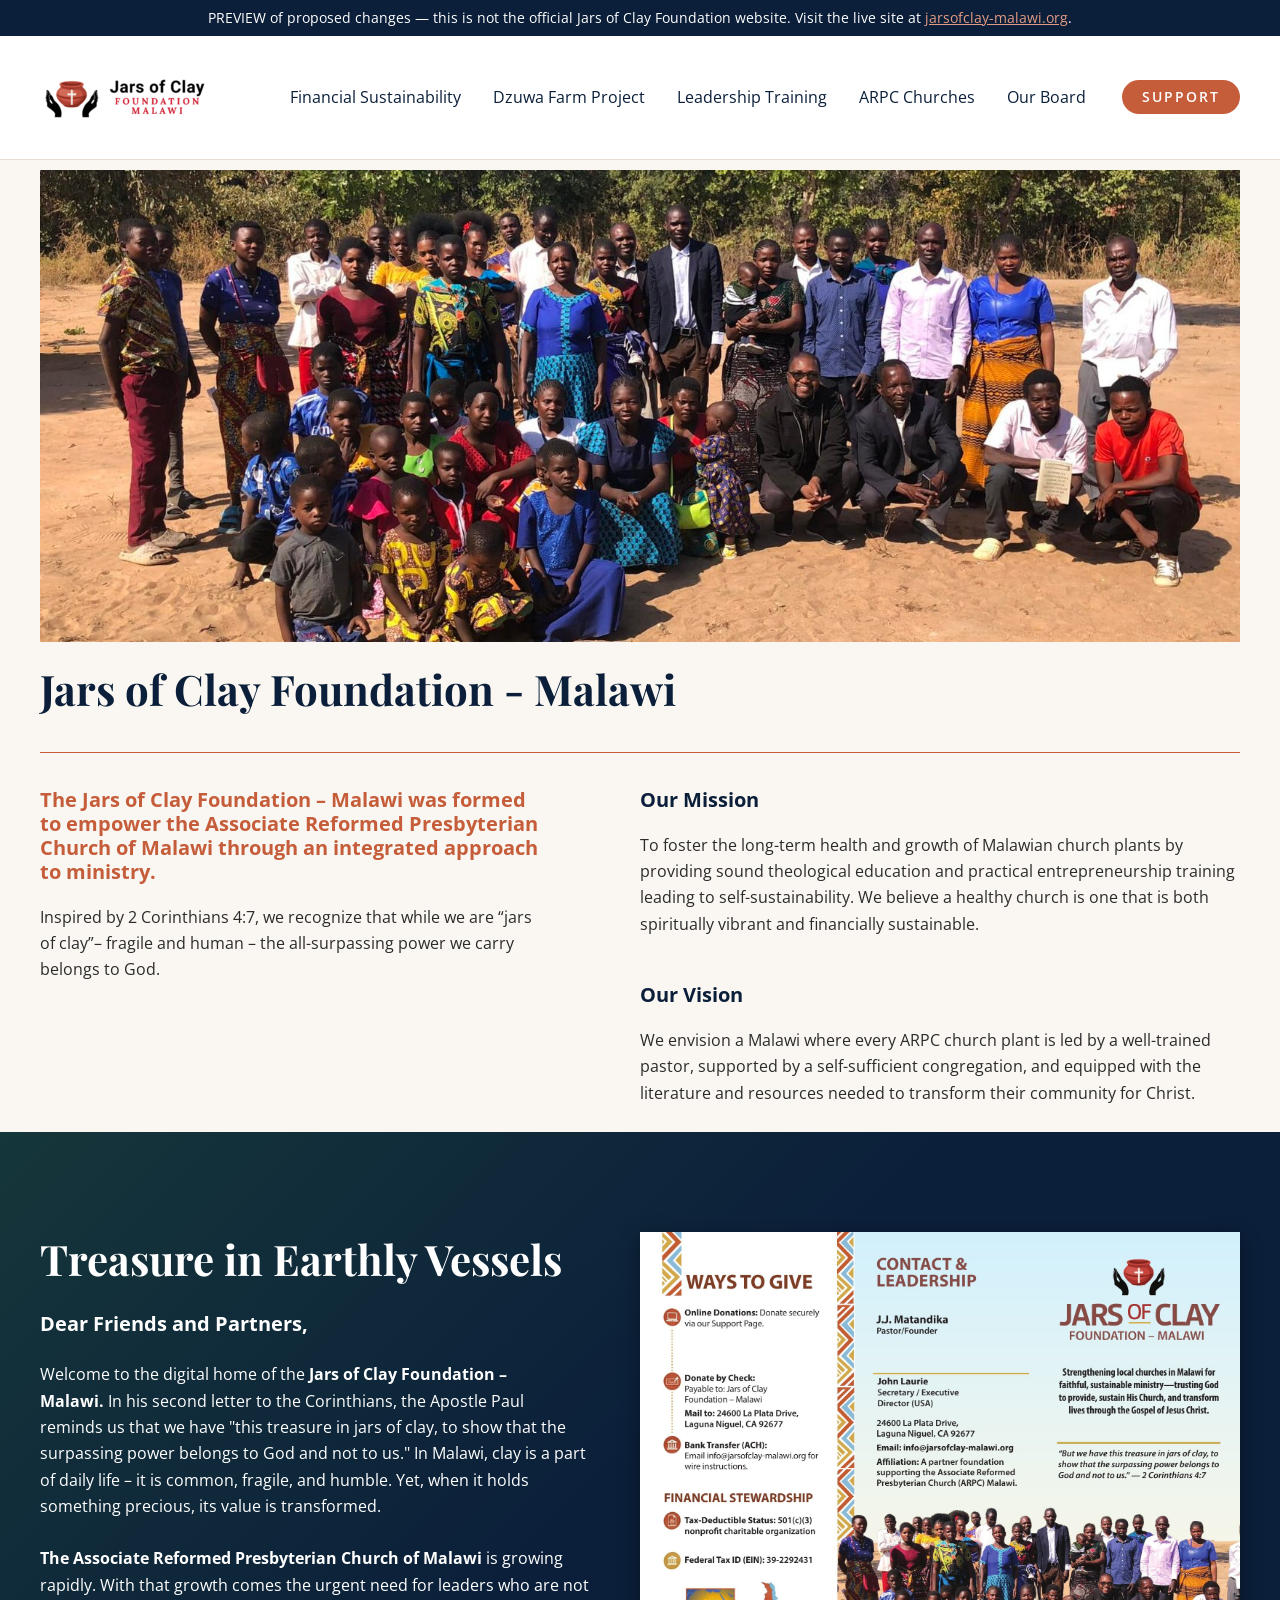
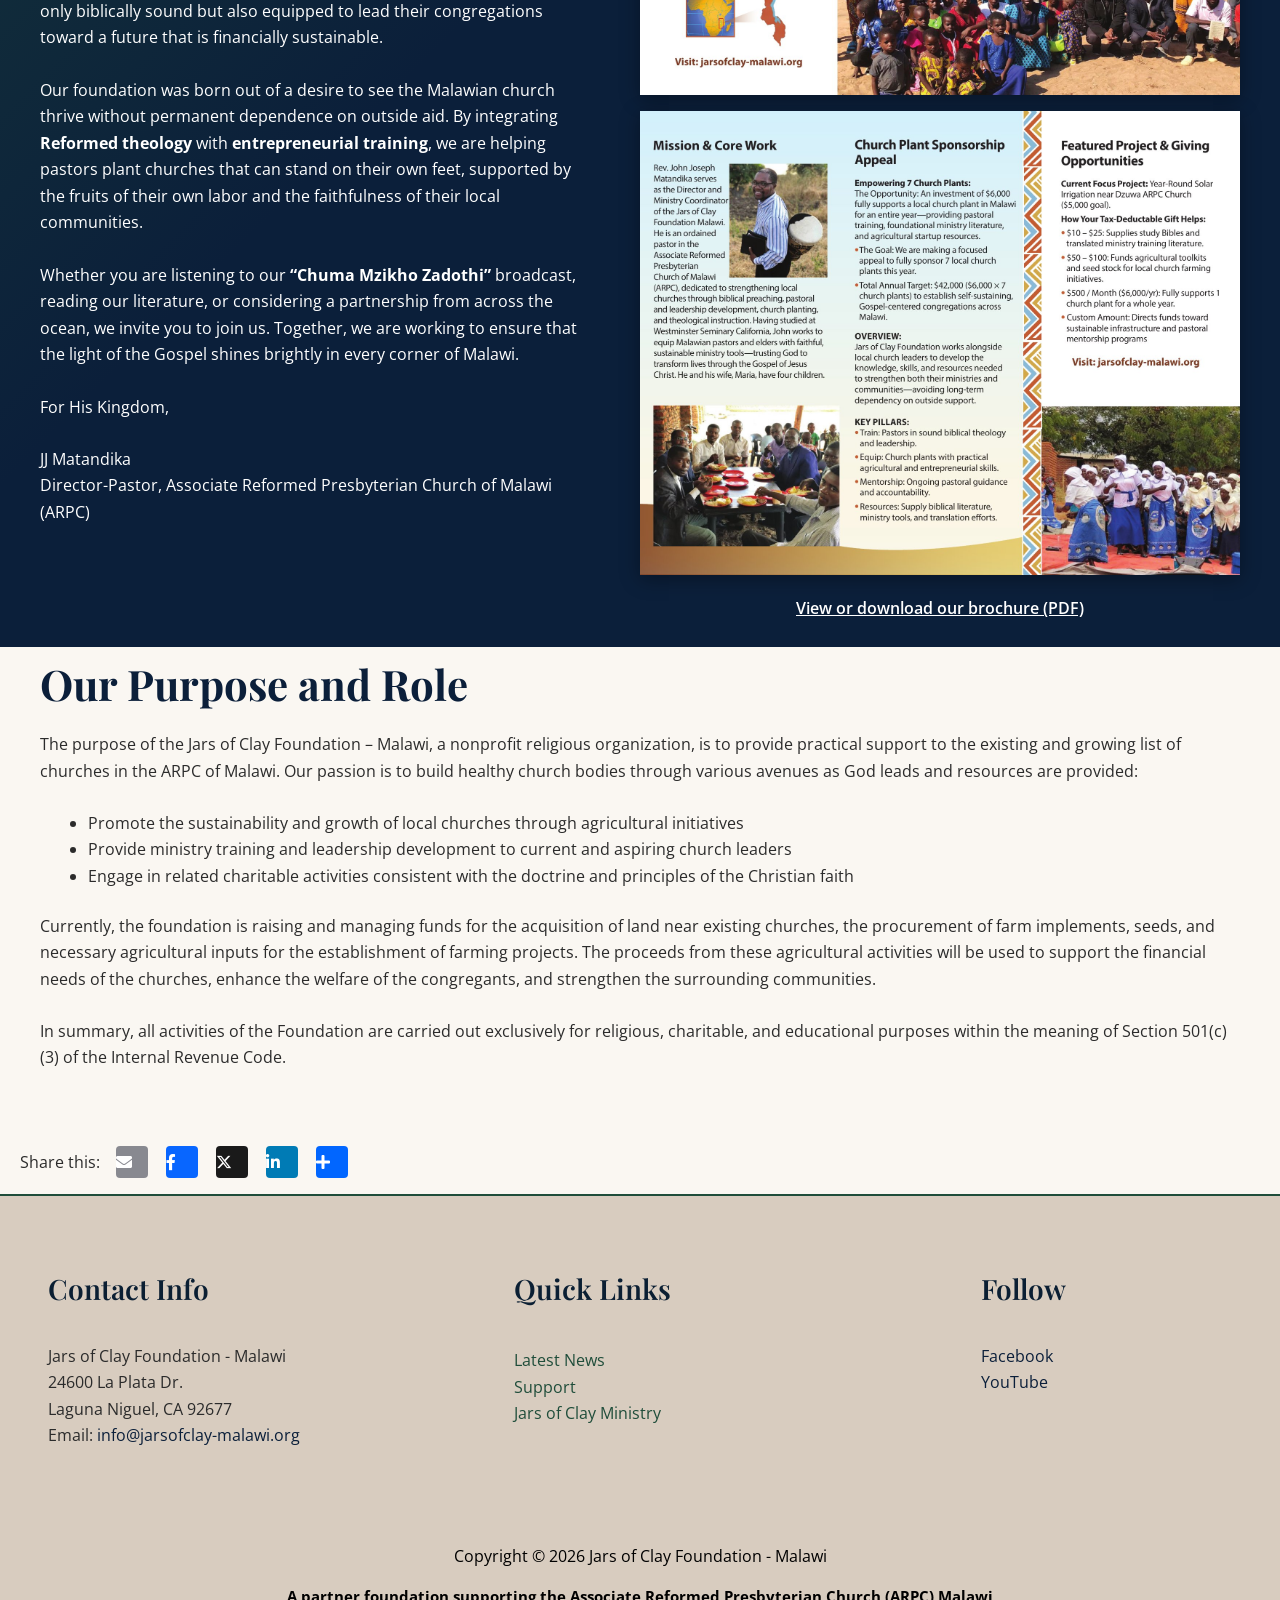
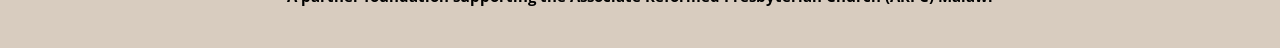
==== index.html @ a5675632 "Add Jars of Clay website preview Static copy of jarsofclay-malawi.org with proposed changes: brochur" ====
<!DOCTYPE html>
<html lang="en-US"><head>
<meta charset="UTF-8">
<meta name="viewport" content="width=device-width, initial-scale=1">
	<link rel="profile" href="https://gmpg.org/xfn/11"> 
	<meta name="robots" content="noindex, nofollow">

	<!-- This site is optimized with the Yoast SEO plugin v28.7 - https://yoast.com/product/yoast-seo-wordpress/ -->
	<title>Home - Jars of Clay Foundation - Malawi</title>
	<meta name="description" content="The Jars of Clay Foundation – Malawi was formed to empower the Associate Reformed Presbyterian Church of Malawi through a holistic approach to ministry.">
	<link rel="canonical" href="https://jarsofclay-malawi.org/">
	<meta property="og:locale" content="en_US">
	<meta property="og:type" content="website">
	<meta property="og:title" content="Jars of Clay Foundation - Malawi">
	<meta property="og:description" content="The Jars of Clay Foundation – Malawi was formed to foster the long-term health and growth of Malawian church plants by providing sound theological education and practical entrepreneurship training leading to self-sustainability.">
	<meta property="og:url" content="https://jarsofclay-malawi.org/">
	<meta property="og:site_name" content="Jars of Clay Foundation - Malawi">
	<meta property="article:modified_time" content="2026-05-17T06:26:45+00:00">
	<meta property="og:image" content="https://jarsofclay-malawi.org/wp-content/uploads/2026/05/Jars-of-Clay-Facebook-Post.png">
	<meta property="og:image:width" content="1200">
	<meta property="og:image:height" content="630">
	<meta property="og:image:type" content="image/png">
	<meta name="twitter:card" content="summary_large_image">
	<meta name="twitter:image" content="https://jarsofclay-malawi.org/wp-content/uploads/2026/02/Jars-of-Clay-Foundation-logo.png">
	
	<!-- / Yoast SEO plugin. -->












<style id="wp-img-auto-sizes-contain-inline-css">
img:is([sizes=auto i],[sizes^="auto," i]){contain-intrinsic-size:3000px 1500px}
/*# sourceURL=wp-img-auto-sizes-contain-inline-css */
</style>
<link rel="stylesheet" href="assets/css/main.min.css" media="all">
<style id="astra-theme-css-inline-css">
:root{--ast-post-nav-space:0;--ast-container-default-xlg-padding:6.67em;--ast-container-default-lg-padding:5.67em;--ast-container-default-slg-padding:4.34em;--ast-container-default-md-padding:3.34em;--ast-container-default-sm-padding:6.67em;--ast-container-default-xs-padding:2.4em;--ast-container-default-xxs-padding:1.4em;--ast-code-block-background:#EEEEEE;--ast-comment-inputs-background:#FAFAFA;--ast-normal-container-width:1200px;--ast-narrow-container-width:750px;--ast-blog-title-font-weight:normal;--ast-blog-meta-weight:inherit;--ast-global-color-primary:var(--ast-global-color-5);--ast-global-color-secondary:var(--ast-global-color-4);--ast-global-color-alternate-background:var(--ast-global-color-7);--ast-global-color-subtle-background:var(--ast-global-color-6);--ast-bg-style-guide:var( --ast-global-color-secondary,var(--ast-global-color-5) );--ast-shadow-style-guide:0px 0px 4px 0 #00000057;--ast-global-dark-bg-style:#fff;--ast-global-dark-lfs:#fbfbfb;--ast-widget-bg-color:#fafafa;--ast-wc-container-head-bg-color:#fbfbfb;--ast-title-layout-bg:#eeeeee;--ast-search-border-color:#e7e7e7;--ast-lifter-hover-bg:#e6e6e6;--ast-gallery-block-color:#000;--srfm-color-input-label:var(--ast-global-color-2);}html{font-size:100%;}a,.page-title{color:var(--ast-global-color-2);}a:hover,a:focus{color:var(--ast-global-color-0);}body,button,input,select,textarea,.ast-button,.ast-custom-button{font-family:'Open Sans',sans-serif;font-weight:400;font-size:16px;font-size:1rem;line-height:var(--ast-body-line-height,1.65em);}blockquote{color:var(--ast-global-color-3);}h1,h2,h3,h4,h5,h6,.entry-content :where(h1,h2,h3,h4,h5,h6),.site-title,.site-title a{font-family:'Playfair Display',serif;font-weight:700;}.ast-site-identity .site-title a{color:var(--ast-global-color-2);}.site-title{font-size:16px;font-size:1rem;display:none;}header .custom-logo-link img{max-width:174px;width:174px;}.astra-logo-svg{width:174px;}.site-header .site-description{font-size:12px;font-size:0.75rem;display:none;}.entry-title{font-size:26px;font-size:1.625rem;}.archive .ast-article-post .ast-article-inner,.blog .ast-article-post .ast-article-inner,.archive .ast-article-post .ast-article-inner:hover,.blog .ast-article-post .ast-article-inner:hover{overflow:hidden;}h1,.entry-content :where(h1){font-size:54px;font-size:3.375rem;font-family:'Playfair Display',serif;line-height:1.4em;}h2,.entry-content :where(h2){font-size:42px;font-size:2.625rem;font-family:'Playfair Display',serif;line-height:1.3em;}h3,.entry-content :where(h3){font-size:36px;font-size:2.25rem;font-family:'Playfair Display',serif;line-height:1.3em;}h4,.entry-content :where(h4){font-size:25px;font-size:1.5625rem;line-height:1.2em;font-family:'Playfair Display',serif;}h5,.entry-content :where(h5){font-size:20px;font-size:1.25rem;line-height:1.2em;font-family:'Playfair Display',serif;}h6,.entry-content :where(h6){font-size:15px;font-size:0.9375rem;line-height:1.25em;font-family:'Playfair Display',serif;}::selection{background-color:#c65d3a;color:#ffffff;}body,h1,h2,h3,h4,h5,h6,.entry-title a,.entry-content :where(h1,h2,h3,h4,h5,h6){color:var(--ast-global-color-3);}.tagcloud a:hover,.tagcloud a:focus,.tagcloud a.current-item{color:#ffffff;border-color:var(--ast-global-color-2);background-color:var(--ast-global-color-2);}input:focus,input[type="text"]:focus,input[type="email"]:focus,input[type="url"]:focus,input[type="password"]:focus,input[type="reset"]:focus,input[type="search"]:focus,textarea:focus{border-color:var(--ast-global-color-2);}input[type="radio"]:checked,input[type=reset],input[type="checkbox"]:checked,input[type="checkbox"]:hover:checked,input[type="checkbox"]:focus:checked,input[type=range]::-webkit-slider-thumb{border-color:var(--ast-global-color-2);background-color:var(--ast-global-color-2);box-shadow:none;}.site-footer a:hover + .post-count,.site-footer a:focus + .post-count{background:var(--ast-global-color-2);border-color:var(--ast-global-color-2);}.single .nav-links .nav-previous,.single .nav-links .nav-next{color:var(--ast-global-color-2);}.entry-meta,.entry-meta *{line-height:1.45;color:var(--ast-global-color-2);}.entry-meta a:not(.ast-button):hover,.entry-meta a:not(.ast-button):hover *,.entry-meta a:not(.ast-button):focus,.entry-meta a:not(.ast-button):focus *,.page-links > .page-link,.page-links .page-link:hover,.post-navigation a:hover{color:var(--ast-global-color-0);}#cat option,.secondary .calendar_wrap thead a,.secondary .calendar_wrap thead a:visited{color:var(--ast-global-color-2);}.secondary .calendar_wrap #today,.ast-progress-val span{background:var(--ast-global-color-2);}.secondary a:hover + .post-count,.secondary a:focus + .post-count{background:var(--ast-global-color-2);border-color:var(--ast-global-color-2);}.calendar_wrap #today > a{color:#ffffff;}.page-links .page-link,.single .post-navigation a{color:var(--ast-global-color-2);}.ast-search-menu-icon .search-form button.search-submit{padding:0 4px;}.ast-search-menu-icon form.search-form{padding-right:0;}.ast-header-search .ast-search-menu-icon.ast-dropdown-active .search-form,.ast-header-search .ast-search-menu-icon.ast-dropdown-active .search-field:focus{transition:all 0.2s;}.search-form input.search-field:focus{outline:none;}.ast-mobile-header-content .ast-builder-layout-element:not(.ast-builder-menu):not(.ast-header-divider-element),.ast-mobile-popup-content .ast-builder-layout-element:not(.ast-builder-menu):not(.ast-header-divider-element){padding:15px 20px;}.wp-block-latest-posts > li > a{color:var(--ast-global-color-2);}.widget-title,.widget .wp-block-heading{font-size:22px;font-size:1.375rem;color:var(--ast-global-color-3);}.ast-single-post .entry-content a,.ast-comment-content a:not(.ast-comment-edit-reply-wrap a){text-decoration:underline;}.ast-single-post .wp-block-button .wp-block-button__link,.ast-single-post .elementor-widget-button .elementor-button,.ast-single-post .entry-content .uagb-tab a,.ast-single-post .entry-content .uagb-ifb-cta a,.ast-single-post .entry-content .wp-block-uagb-buttons a,.ast-single-post .entry-content .uabb-module-content a,.ast-single-post .entry-content .uagb-post-grid a,.ast-single-post .entry-content .uagb-timeline a,.ast-single-post .entry-content .uagb-toc__wrap a,.ast-single-post .entry-content .uagb-taxomony-box a,.entry-content .wp-block-latest-posts > li > a,.ast-single-post .entry-content .wp-block-file__button,a.ast-post-filter-single,.ast-single-post .wp-block-buttons .wp-block-button.is-style-outline .wp-block-button__link,.ast-single-post .ast-comment-content .comment-reply-link,.ast-single-post .ast-comment-content .comment-edit-link{text-decoration:none;}.ast-search-menu-icon.slide-search a:focus-visible:focus-visible,.astra-search-icon:focus-visible,#close:focus-visible,a:focus-visible,.ast-menu-toggle:focus-visible,.site .skip-link:focus-visible,.wp-block-loginout input:focus-visible,.wp-block-search.wp-block-search__button-inside .wp-block-search__inside-wrapper,.ast-header-navigation-arrow:focus-visible,.ast-orders-table__row .ast-orders-table__cell:focus-visible,a#ast-apply-coupon:focus-visible,#ast-apply-coupon:focus-visible,#close:focus-visible,.button.search-submit:focus-visible,#search_submit:focus,.normal-search:focus-visible,.ast-header-account-wrap:focus-visible,.astra-cart-drawer-close:focus,.ast-single-variation:focus,.ast-button:focus,.ast-builder-button-wrap:has(.ast-custom-button-link:focus),.ast-builder-button-wrap .ast-custom-button-link:focus{outline-style:dotted;outline-color:inherit;outline-width:thin;}input:focus,input[type="text"]:focus,input[type="email"]:focus,input[type="url"]:focus,input[type="password"]:focus,input[type="reset"]:focus,input[type="search"]:focus,input[type="number"]:focus,textarea:focus,.wp-block-search__input:focus,[data-section="section-header-mobile-trigger"] .ast-button-wrap .ast-mobile-menu-trigger-minimal:focus,.ast-mobile-popup-drawer.active .menu-toggle-close:focus,#ast-scroll-top:focus,#coupon_code:focus,#ast-coupon-code:focus{border-style:dotted;border-color:inherit;border-width:thin;}input{outline:none;}.ast-logo-title-inline .site-logo-img{padding-right:1em;}.site-logo-img img{ transition:all 0.2s linear;}body .ast-oembed-container *{position:absolute;top:0;width:100%;height:100%;left:0;}body .wp-block-embed-pocket-casts .ast-oembed-container *{position:unset;}.ast-single-post-featured-section + article {margin-top: 2em;}.site-content .ast-single-post-featured-section img {width: 100%;overflow: hidden;object-fit: cover;}.site > .ast-single-related-posts-container {margin-top: 0;}@media (min-width: 922px) {.ast-desktop .ast-container--narrow {max-width: var(--ast-narrow-container-width);margin: 0 auto;}}.ast-page-builder-template .hentry {margin: 0;}.ast-page-builder-template .site-content > .ast-container {max-width: 100%;padding: 0;}.ast-page-builder-template .site .site-content #primary {padding: 0;margin: 0;}.ast-page-builder-template .no-results {text-align: center;margin: 4em auto;}.ast-page-builder-template .ast-pagination {padding: 2em;}.ast-page-builder-template .entry-header.ast-no-title.ast-no-thumbnail {margin-top: 0;}.ast-page-builder-template .entry-header.ast-header-without-markup {margin-top: 0;margin-bottom: 0;}.ast-page-builder-template .entry-header.ast-no-title.ast-no-meta {margin-bottom: 0;}.ast-page-builder-template.single .post-navigation {padding-bottom: 2em;}.ast-page-builder-template.single-post .site-content > .ast-container {max-width: 100%;}.ast-page-builder-template .entry-header {margin-top: 4em;margin-left: auto;margin-right: auto;padding-left: 20px;padding-right: 20px;}.single.ast-page-builder-template .entry-header {padding-left: 20px;padding-right: 20px;}.ast-page-builder-template .ast-archive-description {margin: 4em auto 0;padding-left: 20px;padding-right: 20px;}.ast-page-builder-template.ast-no-sidebar .entry-content .alignwide {margin-left: 0;margin-right: 0;}@media (max-width:921.98px){#ast-desktop-header{display:none;}}@media (min-width:922px){#ast-mobile-header{display:none;}}.wp-block-buttons.aligncenter{justify-content:center;}@media (max-width:921px){.ast-theme-transparent-header #primary,.ast-theme-transparent-header #secondary{padding:0;}}@media (max-width:921px){.ast-plain-container.ast-no-sidebar #primary{padding:0;}}.ast-plain-container.ast-no-sidebar #primary{margin-top:0;margin-bottom:0;}.wp-block-button.is-style-outline .wp-block-button__link{border-color:var(--ast-global-color-0);border-top-width:0px;border-right-width:0px;border-bottom-width:0px;border-left-width:0px;}div.wp-block-button.is-style-outline > .wp-block-button__link:not(.has-text-color),div.wp-block-button.wp-block-button__link.is-style-outline:not(.has-text-color){color:var(--ast-global-color-0);}.wp-block-button.is-style-outline .wp-block-button__link:hover,.wp-block-buttons .wp-block-button.is-style-outline .wp-block-button__link:focus,.wp-block-buttons .wp-block-button.is-style-outline > .wp-block-button__link:not(.has-text-color):hover,.wp-block-buttons .wp-block-button.wp-block-button__link.is-style-outline:not(.has-text-color):hover{color:var(--ast-global-color-5);background-color:#a84b31;border-color:#a84b31;}.post-page-numbers.current .page-link,.ast-pagination .page-numbers.current{color:#ffffff;border-color:#c65d3a;background-color:#c65d3a;}.wp-block-buttons .wp-block-button.is-style-outline .wp-block-button__link.wp-element-button,.ast-outline-button,.wp-block-uagb-buttons-child .uagb-buttons-repeater.ast-outline-button{border-color:#1f4d3a;border-top-width:0px;border-right-width:0px;border-bottom-width:0px;border-left-width:0px;font-family:inherit;font-weight:600;font-size:14px;font-size:0.875rem;line-height:1em;padding-top:10px;padding-right:20px;padding-bottom:10px;padding-left:20px;border-top-left-radius:30px;border-top-right-radius:30px;border-bottom-right-radius:30px;border-bottom-left-radius:30px;}.wp-block-buttons .wp-block-button.is-style-outline > .wp-block-button__link:not(.has-text-color),.wp-block-buttons .wp-block-button.wp-block-button__link.is-style-outline:not(.has-text-color),.ast-outline-button{color:var(--ast-global-color-5);}.wp-block-button.is-style-outline .wp-block-button__link:hover,.wp-block-buttons .wp-block-button.is-style-outline .wp-block-button__link:focus,.wp-block-buttons .wp-block-button.is-style-outline > .wp-block-button__link:not(.has-text-color):hover,.wp-block-buttons .wp-block-button.wp-block-button__link.is-style-outline:not(.has-text-color):hover,.ast-outline-button:hover,.ast-outline-button:focus,.wp-block-uagb-buttons-child .uagb-buttons-repeater.ast-outline-button:hover,.wp-block-uagb-buttons-child .uagb-buttons-repeater.ast-outline-button:focus{color:var(--ast-global-color-5);background-color:#173a2c;border-color:#a84b31;}.wp-block-button .wp-block-button__link.wp-element-button.is-style-outline:not(.has-background),.wp-block-button.is-style-outline>.wp-block-button__link.wp-element-button:not(.has-background),.ast-outline-button{background-color:#1f4d3a;}.wp-block-buttons .wp-block-button .wp-block-button__link.is-style-outline:not(.has-background),.wp-block-buttons .wp-block-button.is-style-outline>.wp-block-button__link:not(.has-background),.ast-outline-button{background-color:#1f4d3a;color:var(--ast-global-color-5);}.entry-content[data-ast-blocks-layout] > figure{margin-bottom:1em;}@media (max-width:921px){.ast-left-sidebar #content > .ast-container{display:flex;flex-direction:column-reverse;width:100%;}.ast-separate-container .ast-article-post,.ast-separate-container .ast-article-single{padding:1.5em 2.14em;}.ast-author-box img.avatar{margin:20px 0 0 0;}}@media (min-width:922px){.ast-separate-container.ast-right-sidebar #primary,.ast-separate-container.ast-left-sidebar #primary{border:0;}.search-no-results.ast-separate-container #primary{margin-bottom:4em;}}.elementor-widget-button .elementor-button{border-style:solid;text-decoration:none;border-top-width:0px;border-right-width:0px;border-left-width:0px;border-bottom-width:0px;}body .elementor-button.elementor-size-sm,body .elementor-button.elementor-size-xs,body .elementor-button.elementor-size-md,body .elementor-button.elementor-size-lg,body .elementor-button.elementor-size-xl,body .elementor-button{border-top-left-radius:30px;border-top-right-radius:30px;border-bottom-right-radius:30px;border-bottom-left-radius:30px;padding-top:10px;padding-right:20px;padding-bottom:10px;padding-left:20px;}.wp-block-button .wp-block-button__link ,.elementor-widget-button .elementor-button,.elementor-widget-button .elementor-button:visited{color:var(--ast-global-color-5);}.elementor-widget-button .elementor-button{border-color:var(--ast-global-color-0);background-color:var(--ast-global-color-0);}.elementor-widget-button .elementor-button:hover,.elementor-widget-button .elementor-button:focus{color:var(--ast-global-color-5);background-color:#a84b31;border-color:#a84b31;}.elementor-widget-button .elementor-button{font-weight:600;font-size:14px;font-size:0.875rem;line-height:1em;text-transform:uppercase;letter-spacing:2px;}body .elementor-button.elementor-size-sm,body .elementor-button.elementor-size-xs,body .elementor-button.elementor-size-md,body .elementor-button.elementor-size-lg,body .elementor-button.elementor-size-xl,body .elementor-button{font-size:14px;font-size:0.875rem;}.wp-block-button .wp-block-button__link:hover,.wp-block-button .wp-block-button__link:focus{color:var(--ast-global-color-5);background-color:#a84b31;border-color:#a84b31;}.elementor-widget-heading h1.elementor-heading-title{line-height:1.4em;}.elementor-widget-heading h2.elementor-heading-title{line-height:1.3em;}.elementor-widget-heading h3.elementor-heading-title{line-height:1.3em;}.elementor-widget-heading h4.elementor-heading-title{line-height:1.2em;}.elementor-widget-heading h5.elementor-heading-title{line-height:1.2em;}.elementor-widget-heading h6.elementor-heading-title{line-height:1.25em;}.wp-block-button .wp-block-button__link,.wp-block-search .wp-block-search__button,body .wp-block-file .wp-block-file__button{border-style:solid;border-top-width:0px;border-right-width:0px;border-left-width:0px;border-bottom-width:0px;border-color:var(--ast-global-color-0);background-color:var(--ast-global-color-0);color:var(--ast-global-color-5);font-family:inherit;font-weight:600;line-height:1em;text-transform:uppercase;letter-spacing:2px;font-size:14px;font-size:0.875rem;border-top-left-radius:30px;border-top-right-radius:30px;border-bottom-right-radius:30px;border-bottom-left-radius:30px;padding-top:10px;padding-right:20px;padding-bottom:10px;padding-left:20px;}.menu-toggle,button,.ast-button,.ast-custom-button,.button,input#submit,input[type="button"],input[type="submit"],input[type="reset"],form[CLASS*="wp-block-search__"].wp-block-search .wp-block-search__inside-wrapper .wp-block-search__button,body .wp-block-file .wp-block-file__button{border-style:solid;border-top-width:0px;border-right-width:0px;border-left-width:0px;border-bottom-width:0px;color:var(--ast-global-color-5);border-color:var(--ast-global-color-0);background-color:var(--ast-global-color-0);padding-top:10px;padding-right:20px;padding-bottom:10px;padding-left:20px;font-family:inherit;font-weight:600;font-size:14px;font-size:0.875rem;line-height:1em;text-transform:uppercase;letter-spacing:2px;border-top-left-radius:30px;border-top-right-radius:30px;border-bottom-right-radius:30px;border-bottom-left-radius:30px;}button:focus,.menu-toggle:hover,button:hover,.ast-button:hover,.ast-custom-button:hover .button:hover,.ast-custom-button:hover ,input[type=reset]:hover,input[type=reset]:focus,input#submit:hover,input#submit:focus,input[type="button"]:hover,input[type="button"]:focus,input[type="submit"]:hover,input[type="submit"]:focus,form[CLASS*="wp-block-search__"].wp-block-search .wp-block-search__inside-wrapper .wp-block-search__button:hover,form[CLASS*="wp-block-search__"].wp-block-search .wp-block-search__inside-wrapper .wp-block-search__button:focus,body .wp-block-file .wp-block-file__button:hover,body .wp-block-file .wp-block-file__button:focus{color:var(--ast-global-color-5);background-color:#a84b31;border-color:#a84b31;}@media (max-width:921px){.ast-mobile-header-stack .main-header-bar .ast-search-menu-icon{display:inline-block;}.ast-header-break-point.ast-header-custom-item-outside .ast-mobile-header-stack .main-header-bar .ast-search-icon{margin:0;}.ast-comment-avatar-wrap img{max-width:2.5em;}.ast-comment-meta{padding:0 1.8888em 1.3333em;}.ast-separate-container .ast-comment-list li.depth-1{padding:1.5em 2.14em;}.ast-separate-container .comment-respond{padding:2em 2.14em;}}@media (min-width:544px){.ast-container{max-width:100%;}}@media (max-width:544px){.ast-separate-container .ast-article-post,.ast-separate-container .ast-article-single,.ast-separate-container .comments-title,.ast-separate-container .ast-archive-description{padding:1.5em 1em;}.ast-separate-container #content .ast-container{padding-left:0.54em;padding-right:0.54em;}.ast-separate-container .ast-comment-list .bypostauthor{padding:.5em;}.ast-search-menu-icon.ast-dropdown-active .search-field{width:170px;}} #ast-mobile-header .ast-site-header-cart-li a{pointer-events:none;}body,.ast-separate-container{background-color:var(--ast-global-color-4);background-image:none;}@media (max-width:921px){.widget-title{font-size:22px;font-size:1.375rem;}body,button,input,select,textarea,.ast-button,.ast-custom-button{font-size:16px;font-size:1rem;}#secondary,#secondary button,#secondary input,#secondary select,#secondary textarea{font-size:16px;font-size:1rem;}.site-title{display:none;}.site-header .site-description{display:none;}h1,.entry-content :where(h1){font-size:45px;}h2,.entry-content :where(h2){font-size:32px;}h3,.entry-content :where(h3){font-size:26px;}h4,.entry-content :where(h4){font-size:22px;font-size:1.375rem;}h5,.entry-content :where(h5){font-size:18px;font-size:1.125rem;}h6,.entry-content :where(h6){font-size:15px;font-size:0.9375rem;}}@media (max-width:544px){.widget-title{font-size:22px;font-size:1.375rem;}body,button,input,select,textarea,.ast-button,.ast-custom-button{font-size:16px;font-size:1rem;}#secondary,#secondary button,#secondary input,#secondary select,#secondary textarea{font-size:16px;font-size:1rem;}.site-title{display:none;}.site-header .site-description{display:none;}h1,.entry-content :where(h1){font-size:32px;}h2,.entry-content :where(h2){font-size:28px;}h3,.entry-content :where(h3){font-size:22px;}h4,.entry-content :where(h4){font-size:20px;font-size:1.25rem;}h5,.entry-content :where(h5){font-size:20px;font-size:1.25rem;}h6,.entry-content :where(h6){font-size:15px;font-size:0.9375rem;}}@media (max-width:544px){html{font-size:100%;}}@media (min-width:922px){.ast-container{max-width:1240px;}}@media (min-width:922px){.site-content .ast-container{display:flex;}}@media (max-width:921px){.site-content .ast-container{flex-direction:column;}}@media (min-width:922px){.main-header-menu .sub-menu .menu-item.ast-left-align-sub-menu:hover > .sub-menu,.main-header-menu .sub-menu .menu-item.ast-left-align-sub-menu.focus > .sub-menu{margin-left:-0px;}}.site .comments-area{padding-bottom:3em;}.footer-widget-area[data-section^="section-fb-html-"] .ast-builder-html-element{text-align:center;}.wp-block-file {display: flex;align-items: center;flex-wrap: wrap;justify-content: space-between;}.wp-block-pullquote {border: none;}.wp-block-pullquote blockquote::before {content: "\201D";font-family: "Helvetica",sans-serif;display: flex;transform: rotate( 180deg );font-size: 6rem;font-style: normal;line-height: 1;font-weight: bold;align-items: center;justify-content: center;}.has-text-align-right > blockquote::before {justify-content: flex-start;}.has-text-align-left > blockquote::before {justify-content: flex-end;}figure.wp-block-pullquote.is-style-solid-color blockquote {max-width: 100%;text-align: inherit;}:root {--wp--custom--ast-default-block-top-padding: 3em;--wp--custom--ast-default-block-right-padding: 3em;--wp--custom--ast-default-block-bottom-padding: 3em;--wp--custom--ast-default-block-left-padding: 3em;--wp--custom--ast-container-width: 1200px;--wp--custom--ast-content-width-size: 1200px;--wp--custom--ast-wide-width-size: calc(1200px + var(--wp--custom--ast-default-block-left-padding) + var(--wp--custom--ast-default-block-right-padding));}.ast-narrow-container {--wp--custom--ast-content-width-size: 750px;--wp--custom--ast-wide-width-size: 750px;}@media(max-width: 921px) {:root {--wp--custom--ast-default-block-top-padding: 3em;--wp--custom--ast-default-block-right-padding: 2em;--wp--custom--ast-default-block-bottom-padding: 3em;--wp--custom--ast-default-block-left-padding: 2em;}}@media(max-width: 544px) {:root {--wp--custom--ast-default-block-top-padding: 3em;--wp--custom--ast-default-block-right-padding: 1.5em;--wp--custom--ast-default-block-bottom-padding: 3em;--wp--custom--ast-default-block-left-padding: 1.5em;}}.entry-content > .wp-block-group,.entry-content > .wp-block-cover,.entry-content > .wp-block-columns {padding-top: var(--wp--custom--ast-default-block-top-padding);padding-right: var(--wp--custom--ast-default-block-right-padding);padding-bottom: var(--wp--custom--ast-default-block-bottom-padding);padding-left: var(--wp--custom--ast-default-block-left-padding);}.ast-plain-container.ast-no-sidebar .entry-content > .alignfull,.ast-page-builder-template .ast-no-sidebar .entry-content > .alignfull {margin-left: calc( -50vw + 50%);margin-right: calc( -50vw + 50%);max-width: 100vw;width: 100vw;}.ast-plain-container.ast-no-sidebar .entry-content .alignfull .alignfull,.ast-page-builder-template.ast-no-sidebar .entry-content .alignfull .alignfull,.ast-plain-container.ast-no-sidebar .entry-content .alignfull .alignwide,.ast-page-builder-template.ast-no-sidebar .entry-content .alignfull .alignwide,.ast-plain-container.ast-no-sidebar .entry-content .alignwide .alignfull,.ast-page-builder-template.ast-no-sidebar .entry-content .alignwide .alignfull,.ast-plain-container.ast-no-sidebar .entry-content .alignwide .alignwide,.ast-page-builder-template.ast-no-sidebar .entry-content .alignwide .alignwide,.ast-plain-container.ast-no-sidebar .entry-content .wp-block-column .alignfull,.ast-page-builder-template.ast-no-sidebar .entry-content .wp-block-column .alignfull,.ast-plain-container.ast-no-sidebar .entry-content .wp-block-column .alignwide,.ast-page-builder-template.ast-no-sidebar .entry-content .wp-block-column .alignwide {margin-left: auto;margin-right: auto;width: 100%;}[data-ast-blocks-layout] .wp-block-separator:not(.is-style-dots) {height: 0;}[data-ast-blocks-layout] .wp-block-separator {margin: 20px auto;}[data-ast-blocks-layout] .wp-block-separator:not(.is-style-wide):not(.is-style-dots) {max-width: 100px;}[data-ast-blocks-layout] .wp-block-separator.has-background {padding: 0;}.entry-content[data-ast-blocks-layout] > * {max-width: var(--wp--custom--ast-content-width-size);margin-left: auto;margin-right: auto;}.entry-content[data-ast-blocks-layout] > .alignwide {max-width: var(--wp--custom--ast-wide-width-size);}.entry-content[data-ast-blocks-layout] .alignfull {max-width: none;}.entry-content .wp-block-columns {margin-bottom: 0;}blockquote {margin: 1.5em;border-color: rgba(0,0,0,0.05);}.wp-block-quote:not(.has-text-align-right):not(.has-text-align-center) {border-left: 5px solid rgba(0,0,0,0.05);}.has-text-align-right > blockquote,blockquote.has-text-align-right {border-right: 5px solid rgba(0,0,0,0.05);}.has-text-align-left > blockquote,blockquote.has-text-align-left {border-left: 5px solid rgba(0,0,0,0.05);}.wp-block-site-tagline,.wp-block-latest-posts .read-more {margin-top: 15px;}.wp-block-loginout p label {display: block;}.wp-block-loginout p:not(.login-remember):not(.login-submit) input {width: 100%;}.wp-block-loginout input:focus {border-color: transparent;}.wp-block-loginout input:focus {outline: thin dotted;}.entry-content .wp-block-media-text .wp-block-media-text__content {padding: 0 0 0 8%;}.entry-content .wp-block-media-text.has-media-on-the-right .wp-block-media-text__content {padding: 0 8% 0 0;}.entry-content .wp-block-media-text.has-background .wp-block-media-text__content {padding: 8%;}.entry-content .wp-block-cover:not([class*="background-color"]):not(.has-text-color.has-link-color) .wp-block-cover__inner-container,.entry-content .wp-block-cover:not([class*="background-color"]) .wp-block-cover-image-text,.entry-content .wp-block-cover:not([class*="background-color"]) .wp-block-cover-text,.entry-content .wp-block-cover-image:not([class*="background-color"]) .wp-block-cover__inner-container,.entry-content .wp-block-cover-image:not([class*="background-color"]) .wp-block-cover-image-text,.entry-content .wp-block-cover-image:not([class*="background-color"]) .wp-block-cover-text {color: var(--ast-global-color-primary,var(--ast-global-color-5));}.wp-block-loginout .login-remember input {width: 1.1rem;height: 1.1rem;margin: 0 5px 4px 0;vertical-align: middle;}.wp-block-latest-posts > li > *:first-child,.wp-block-latest-posts:not(.is-grid) > li:first-child {margin-top: 0;}.entry-content > .wp-block-buttons,.entry-content > .wp-block-uagb-buttons {margin-bottom: 1.5em;}.wp-block-search__inside-wrapper .wp-block-search__input {padding: 0 10px;color: var(--ast-global-color-3);background: var(--ast-global-color-primary,var(--ast-global-color-5));border-color: var(--ast-border-color);}.wp-block-latest-posts .read-more {margin-bottom: 1.5em;}.wp-block-search__no-button .wp-block-search__inside-wrapper .wp-block-search__input {padding-top: 5px;padding-bottom: 5px;}.wp-block-latest-posts .wp-block-latest-posts__post-date,.wp-block-latest-posts .wp-block-latest-posts__post-author {font-size: 1rem;}.wp-block-latest-posts > li > *,.wp-block-latest-posts:not(.is-grid) > li {margin-top: 12px;margin-bottom: 12px;}.ast-page-builder-template .entry-content[data-ast-blocks-layout] > .alignwide:where(:not(.uagb-is-root-container):not(.spectra-is-root-container)) > * {max-width: var(--wp--custom--ast-wide-width-size);}.ast-page-builder-template .entry-content[data-ast-blocks-layout] > .inherit-container-width > *,.ast-page-builder-template .entry-content[data-ast-blocks-layout] > *:not(.wp-block-group):where(:not(.uagb-is-root-container):not(.spectra-is-root-container)) > *,.entry-content[data-ast-blocks-layout] > .wp-block-cover .wp-block-cover__inner-container {max-width: var(--wp--custom--ast-content-width-size) ;margin-left: auto;margin-right: auto;}.ast-page-builder-template .entry-content[data-ast-blocks-layout] > *,.ast-page-builder-template .entry-content[data-ast-blocks-layout] > .alignfull:where(:not(.wp-block-group):not(.uagb-is-root-container):not(.spectra-is-root-container)) > * {max-width: none;}.entry-content[data-ast-blocks-layout] .wp-block-cover:not(.alignleft):not(.alignright) {width: auto;}@media(max-width: 1200px) {.ast-separate-container .entry-content > .alignfull,.ast-separate-container .entry-content[data-ast-blocks-layout] > .alignwide,.ast-plain-container .entry-content[data-ast-blocks-layout] > .alignwide,.ast-plain-container .entry-content .alignfull {margin-left: calc(-1 * min(var(--ast-container-default-xlg-padding),20px)) ;margin-right: calc(-1 * min(var(--ast-container-default-xlg-padding),20px));}}@media(min-width: 1201px) {.ast-separate-container .entry-content > .alignfull {margin-left: calc(-1 * var(--ast-container-default-xlg-padding) );margin-right: calc(-1 * var(--ast-container-default-xlg-padding) );}.ast-separate-container .entry-content[data-ast-blocks-layout] > .alignwide,.ast-plain-container .entry-content[data-ast-blocks-layout] > .alignwide {margin-left: calc(-1 * var(--wp--custom--ast-default-block-left-padding) );margin-right: calc(-1 * var(--wp--custom--ast-default-block-right-padding) );}}@media(min-width: 921px) {.ast-separate-container .entry-content .wp-block-group.alignwide:not(.inherit-container-width) > :where(:not(.alignleft):not(.alignright)),.ast-plain-container .entry-content .wp-block-group.alignwide:not(.inherit-container-width) > :where(:not(.alignleft):not(.alignright)) {max-width: calc( var(--wp--custom--ast-content-width-size) + 80px );}.ast-plain-container.ast-right-sidebar .entry-content[data-ast-blocks-layout] .alignfull,.ast-plain-container.ast-left-sidebar .entry-content[data-ast-blocks-layout] .alignfull {margin-left: -60px;margin-right: -60px;}}@media(min-width: 544px) {.entry-content > .alignleft {margin-right: 20px;}.entry-content > .alignright {margin-left: 20px;}}@media (max-width:544px){.wp-block-columns .wp-block-column:not(:last-child){margin-bottom:20px;}.wp-block-latest-posts{margin:0;}}@media( max-width: 600px ) {.entry-content .wp-block-media-text .wp-block-media-text__content,.entry-content .wp-block-media-text.has-media-on-the-right .wp-block-media-text__content {padding: 8% 0 0;}.entry-content .wp-block-media-text.has-background .wp-block-media-text__content {padding: 8%;}}.ast-page-builder-template .entry-header {padding-left: 0;}.ast-narrow-container .site-content .wp-block-uagb-image--align-full .wp-block-uagb-image__figure {max-width: 100%;margin-left: auto;margin-right: auto;}:root .has-ast-global-color-0-color{color:var(--ast-global-color-0);}:root .has-ast-global-color-0-background-color{background-color:var(--ast-global-color-0);}:root .wp-block-button .has-ast-global-color-0-color{color:var(--ast-global-color-0);}:root .wp-block-button .has-ast-global-color-0-background-color{background-color:var(--ast-global-color-0);}:root .has-ast-global-color-1-color{color:var(--ast-global-color-1);}:root .has-ast-global-color-1-background-color{background-color:var(--ast-global-color-1);}:root .wp-block-button .has-ast-global-color-1-color{color:var(--ast-global-color-1);}:root .wp-block-button .has-ast-global-color-1-background-color{background-color:var(--ast-global-color-1);}:root .has-ast-global-color-2-color{color:var(--ast-global-color-2);}:root .has-ast-global-color-2-background-color{background-color:var(--ast-global-color-2);}:root .wp-block-button .has-ast-global-color-2-color{color:var(--ast-global-color-2);}:root .wp-block-button .has-ast-global-color-2-background-color{background-color:var(--ast-global-color-2);}:root .has-ast-global-color-3-color{color:var(--ast-global-color-3);}:root .has-ast-global-color-3-background-color{background-color:var(--ast-global-color-3);}:root .wp-block-button .has-ast-global-color-3-color{color:var(--ast-global-color-3);}:root .wp-block-button .has-ast-global-color-3-background-color{background-color:var(--ast-global-color-3);}:root .has-ast-global-color-4-color{color:var(--ast-global-color-4);}:root .has-ast-global-color-4-background-color{background-color:var(--ast-global-color-4);}:root .wp-block-button .has-ast-global-color-4-color{color:var(--ast-global-color-4);}:root .wp-block-button .has-ast-global-color-4-background-color{background-color:var(--ast-global-color-4);}:root .has-ast-global-color-5-color{color:var(--ast-global-color-5);}:root .has-ast-global-color-5-background-color{background-color:var(--ast-global-color-5);}:root .wp-block-button .has-ast-global-color-5-color{color:var(--ast-global-color-5);}:root .wp-block-button .has-ast-global-color-5-background-color{background-color:var(--ast-global-color-5);}:root .has-ast-global-color-6-color{color:var(--ast-global-color-6);}:root .has-ast-global-color-6-background-color{background-color:var(--ast-global-color-6);}:root .wp-block-button .has-ast-global-color-6-color{color:var(--ast-global-color-6);}:root .wp-block-button .has-ast-global-color-6-background-color{background-color:var(--ast-global-color-6);}:root .has-ast-global-color-7-color{color:var(--ast-global-color-7);}:root .has-ast-global-color-7-background-color{background-color:var(--ast-global-color-7);}:root .wp-block-button .has-ast-global-color-7-color{color:var(--ast-global-color-7);}:root .wp-block-button .has-ast-global-color-7-background-color{background-color:var(--ast-global-color-7);}:root .has-ast-global-color-8-color{color:var(--ast-global-color-8);}:root .has-ast-global-color-8-background-color{background-color:var(--ast-global-color-8);}:root .wp-block-button .has-ast-global-color-8-color{color:var(--ast-global-color-8);}:root .wp-block-button .has-ast-global-color-8-background-color{background-color:var(--ast-global-color-8);}:root{--ast-global-color-0:#c65d3a;--ast-global-color-1:#1f4d3a;--ast-global-color-2:#0b1f3a;--ast-global-color-3:#2b2b2b;--ast-global-color-4:#faf7f2;--ast-global-color-5:#FFFFFF;--ast-global-color-6:#e7ded3;--ast-global-color-7:#5b6675;--ast-global-color-8:#e39a82;}:root {--ast-border-color : var(--ast-global-color-6);}.ast-single-entry-banner {-js-display: flex;display: flex;flex-direction: column;justify-content: center;text-align: center;position: relative;background: var(--ast-title-layout-bg);}.ast-single-entry-banner[data-banner-layout="layout-1"] {max-width: 1200px;background: inherit;padding: 20px 0;}.ast-single-entry-banner[data-banner-width-type="custom"] {margin: 0 auto;width: 100%;}.ast-single-entry-banner + .site-content .entry-header {margin-bottom: 0;}.site .ast-author-avatar {--ast-author-avatar-size: ;}a.ast-underline-text {text-decoration: underline;}.ast-container > .ast-terms-link {position: relative;display: block;}a.ast-button.ast-badge-tax {padding: 4px 8px;border-radius: 3px;font-size: inherit;}header.entry-header{text-align:left;}header.entry-header > *:not(:last-child){margin-bottom:10px;}@media (max-width:921px){header.entry-header{text-align:left;}}@media (max-width:544px){header.entry-header{text-align:left;}}.ast-archive-entry-banner {-js-display: flex;display: flex;flex-direction: column;justify-content: center;text-align: center;position: relative;background: var(--ast-title-layout-bg);}.ast-archive-entry-banner[data-banner-width-type="custom"] {margin: 0 auto;width: 100%;}.ast-archive-entry-banner[data-banner-layout="layout-1"] {background: inherit;padding: 20px 0;text-align: left;}body.archive .ast-archive-description{max-width:1200px;width:100%;text-align:left;padding-top:3em;padding-right:3em;padding-bottom:3em;padding-left:3em;}body.archive .ast-archive-description .ast-archive-title,body.archive .ast-archive-description .ast-archive-title *{font-size:40px;font-size:2.5rem;}body.archive .ast-archive-description > *:not(:last-child){margin-bottom:10px;}@media (max-width:921px){body.archive .ast-archive-description{text-align:left;}}@media (max-width:544px){body.archive .ast-archive-description{text-align:left;}}.ast-breadcrumbs .trail-browse,.ast-breadcrumbs .trail-items,.ast-breadcrumbs .trail-items li{display:inline-block;margin:0;padding:0;border:none;background:inherit;text-indent:0;text-decoration:none;}.ast-breadcrumbs .trail-browse{font-size:inherit;font-style:inherit;font-weight:inherit;color:inherit;}.ast-breadcrumbs .trail-items{list-style:none;}.trail-items li::after{padding:0 0.3em;content:"\00bb";}.trail-items li:last-of-type::after{display:none;}h1,h2,h3,h4,h5,h6,.entry-content :where(h1,h2,h3,h4,h5,h6){color:var(--ast-global-color-2);}@media (max-width:921px){.ast-builder-grid-row-container.ast-builder-grid-row-tablet-3-firstrow .ast-builder-grid-row > *:first-child,.ast-builder-grid-row-container.ast-builder-grid-row-tablet-3-lastrow .ast-builder-grid-row > *:last-child{grid-column:1 / -1;}}@media (max-width:544px){.ast-builder-grid-row-container.ast-builder-grid-row-mobile-3-firstrow .ast-builder-grid-row > *:first-child,.ast-builder-grid-row-container.ast-builder-grid-row-mobile-3-lastrow .ast-builder-grid-row > *:last-child{grid-column:1 / -1;}}.ast-builder-layout-element[data-section="title_tagline"]{display:flex;}@media (max-width:921.98px){.ast-header-break-point .ast-builder-layout-element[data-section="title_tagline"]{display:flex;}}@media (max-width:544px){.ast-header-break-point .ast-builder-layout-element[data-section="title_tagline"]{display:flex;}}[data-section*="section-hb-button-"] .menu-link{display:none;}.ast-header-button-1[data-section="section-hb-button-1"]{display:flex;}@media (max-width:921.98px){.ast-header-break-point .ast-header-button-1[data-section="section-hb-button-1"]{display:flex;}}@media (max-width:544px){.ast-header-break-point .ast-header-button-1[data-section="section-hb-button-1"]{display:flex;}}.ast-builder-menu-1{font-family:inherit;font-weight:inherit;}.ast-builder-menu-1 .menu-item > .menu-link{color:var(--ast-global-color-2);}.ast-builder-menu-1 .menu-item > .ast-menu-toggle{color:var(--ast-global-color-2);}.ast-builder-menu-1 .menu-link:hover,.ast-builder-menu-1 .main-header-menu > .menu-item:hover > .menu-link,.ast-builder-menu-1 .inline-on-mobile .ast-menu-toggle:hover,.ast-builder-menu-1 .inline-on-mobile .main-header-menu > .menu-item:hover > .ast-menu-toggle{color:var(--ast-global-color-0);}.ast-builder-menu-1 .ast-menu-toggle:hover,.ast-builder-menu-1 .main-header-menu > .menu-item:hover > .ast-menu-toggle{color:var(--ast-global-color-0);}.ast-builder-menu-1 .menu-item.current-menu-item > .menu-link,.ast-builder-menu-1 .inline-on-mobile .menu-item.current-menu-item > .ast-menu-toggle,.ast-builder-menu-1 .current-menu-ancestor > .menu-link{color:var(--ast-global-color-0);}.ast-builder-menu-1 .menu-item.current-menu-item > .ast-menu-toggle{color:var(--ast-global-color-0);}.ast-builder-menu-1 .sub-menu,.ast-builder-menu-1 .inline-on-mobile .sub-menu{border-top-width:2px;border-bottom-width:0px;border-right-width:0px;border-left-width:0px;border-color:#c65d3a;border-style:solid;}.ast-builder-menu-1 .sub-menu .sub-menu{top:-2px;}.ast-builder-menu-1 .main-header-menu > .menu-item > .sub-menu,.ast-builder-menu-1 .main-header-menu > .menu-item > .astra-full-megamenu-wrapper{margin-top:0px;}.ast-desktop .ast-builder-menu-1 .main-header-menu > .menu-item > .sub-menu:before,.ast-desktop .ast-builder-menu-1 .main-header-menu > .menu-item > .astra-full-megamenu-wrapper:before{height:calc( 0px + 2px + 5px );}.ast-builder-menu-1 .main-header-menu,.ast-builder-menu-1 .main-header-menu .sub-menu{background-color:var(--ast-global-color-5);background-image:none;}.ast-desktop .ast-builder-menu-1 .menu-item .sub-menu .menu-link{border-style:none;}@media (max-width:921px){.ast-header-break-point .ast-builder-menu-1 .menu-item.menu-item-has-children > .ast-menu-toggle{top:0;}.ast-builder-menu-1 .inline-on-mobile .menu-item.menu-item-has-children > .ast-menu-toggle{right:-15px;}.ast-builder-menu-1 .menu-item-has-children > .menu-link:after{content:unset;}.ast-builder-menu-1 .main-header-menu > .menu-item > .sub-menu,.ast-builder-menu-1 .main-header-menu > .menu-item > .astra-full-megamenu-wrapper{margin-top:0;}}@media (max-width:544px){.ast-header-break-point .ast-builder-menu-1 .menu-item.menu-item-has-children > .ast-menu-toggle{top:0;}.ast-builder-menu-1 .main-header-menu > .menu-item > .sub-menu,.ast-builder-menu-1 .main-header-menu > .menu-item > .astra-full-megamenu-wrapper{margin-top:0;}}.ast-builder-menu-1{display:flex;}@media (max-width:921.98px){.ast-header-break-point .ast-builder-menu-1{display:flex;}}@media (max-width:544px){.ast-header-break-point .ast-builder-menu-1{display:flex;}}.site-below-footer-wrap{padding-top:20px;padding-bottom:20px;}.site-below-footer-wrap[data-section="section-below-footer-builder"]{background-color:#d8ccbf;background-image:none;min-height:80px;}.site-below-footer-wrap[data-section="section-below-footer-builder"] .ast-builder-grid-row{max-width:1200px;min-height:80px;margin-left:auto;margin-right:auto;}.site-below-footer-wrap[data-section="section-below-footer-builder"] .ast-builder-grid-row,.site-below-footer-wrap[data-section="section-below-footer-builder"] .site-footer-section{align-items:center;}.site-below-footer-wrap[data-section="section-below-footer-builder"].ast-footer-row-inline .site-footer-section{display:flex;margin-bottom:0;}.ast-builder-grid-row-full .ast-builder-grid-row{grid-template-columns:1fr;}@media (max-width:921px){.site-below-footer-wrap[data-section="section-below-footer-builder"].ast-footer-row-tablet-inline .site-footer-section{display:flex;margin-bottom:0;}.site-below-footer-wrap[data-section="section-below-footer-builder"].ast-footer-row-tablet-stack .site-footer-section{display:block;margin-bottom:10px;}.ast-builder-grid-row-container.ast-builder-grid-row-tablet-full .ast-builder-grid-row{grid-template-columns:1fr;}}@media (max-width:544px){.site-below-footer-wrap[data-section="section-below-footer-builder"].ast-footer-row-mobile-inline .site-footer-section{display:flex;margin-bottom:0;}.site-below-footer-wrap[data-section="section-below-footer-builder"].ast-footer-row-mobile-stack .site-footer-section{display:block;margin-bottom:10px;}.ast-builder-grid-row-container.ast-builder-grid-row-mobile-full .ast-builder-grid-row{grid-template-columns:1fr;}}.site-below-footer-wrap[data-section="section-below-footer-builder"]{padding-bottom:30px;}@media (max-width:544px){.site-below-footer-wrap[data-section="section-below-footer-builder"]{padding-left:25px;padding-right:25px;}}.site-below-footer-wrap[data-section="section-below-footer-builder"]{display:grid;}@media (max-width:921.98px){.ast-header-break-point .site-below-footer-wrap[data-section="section-below-footer-builder"]{display:grid;}}@media (max-width:544px){.ast-header-break-point .site-below-footer-wrap[data-section="section-below-footer-builder"]{display:grid;}}.ast-builder-html-element img.alignnone{display:inline-block;}.ast-builder-html-element p:first-child{margin-top:0;}.ast-builder-html-element p:last-child{margin-bottom:0;}.ast-header-break-point .main-header-bar .ast-builder-html-element{line-height:1.85714285714286;}.footer-widget-area[data-section="section-fb-html-1"] .ast-builder-html-element{color:var(--ast-global-color-5);}.footer-widget-area[data-section="section-fb-html-1"]{display:block;}@media (max-width:921.98px){.ast-header-break-point .footer-widget-area[data-section="section-fb-html-1"]{display:block;}}@media (max-width:544px){.ast-header-break-point .footer-widget-area[data-section="section-fb-html-1"]{display:block;}}.footer-widget-area[data-section="section-fb-html-1"] .ast-builder-html-element{text-align:center;}@media (max-width:921px){.footer-widget-area[data-section="section-fb-html-1"] .ast-builder-html-element{text-align:center;}}@media (max-width:544px){.footer-widget-area[data-section="section-fb-html-1"] .ast-builder-html-element{text-align:center;}}.ast-footer-copyright{text-align:center;}.ast-footer-copyright.site-footer-focus-item {color:rgba(255,255,255,0.5);}@media (max-width:921px){.ast-footer-copyright{text-align:center;}}@media (max-width:544px){.ast-footer-copyright{text-align:center;}}.ast-footer-copyright.ast-builder-layout-element{display:flex;}@media (max-width:921.98px){.ast-header-break-point .ast-footer-copyright.ast-builder-layout-element{display:flex;}}@media (max-width:544px){.ast-header-break-point .ast-footer-copyright.ast-builder-layout-element{display:flex;}}.site-footer{background-color:#000000;background-image:none;}@media (max-width:921px){.ast-hfb-header .site-footer{padding-top:0px;padding-bottom:0px;padding-left:0px;padding-right:0px;}}@media (max-width:544px){.ast-hfb-header .site-footer{padding-top:0px;padding-bottom:0px;padding-left:0px;padding-right:0px;}}.site-primary-footer-wrap{padding-top:45px;padding-bottom:45px;}.site-primary-footer-wrap[data-section="section-primary-footer-builder"]{background-color:#d8ccbf;background-image:none;border-style:solid;border-width:0px;border-top-width:2px;border-top-color:var(--ast-global-color-1);}.site-primary-footer-wrap[data-section="section-primary-footer-builder"] .ast-builder-grid-row{grid-column-gap:200px;max-width:1200px;margin-left:auto;margin-right:auto;}.site-primary-footer-wrap[data-section="section-primary-footer-builder"] .ast-builder-grid-row,.site-primary-footer-wrap[data-section="section-primary-footer-builder"] .site-footer-section{align-items:flex-start;}.site-primary-footer-wrap[data-section="section-primary-footer-builder"].ast-footer-row-inline .site-footer-section{display:flex;margin-bottom:0;}.ast-builder-grid-row-3-equal .ast-builder-grid-row{grid-template-columns:repeat( 3,1fr );}@media (max-width:921px){.site-primary-footer-wrap[data-section="section-primary-footer-builder"].ast-footer-row-tablet-inline .site-footer-section{display:flex;margin-bottom:0;}.site-primary-footer-wrap[data-section="section-primary-footer-builder"].ast-footer-row-tablet-stack .site-footer-section{display:block;margin-bottom:10px;}.ast-builder-grid-row-container.ast-builder-grid-row-tablet-full .ast-builder-grid-row{grid-template-columns:1fr;}}@media (max-width:544px){.site-primary-footer-wrap[data-section="section-primary-footer-builder"].ast-footer-row-mobile-inline .site-footer-section{display:flex;margin-bottom:0;}.site-primary-footer-wrap[data-section="section-primary-footer-builder"].ast-footer-row-mobile-stack .site-footer-section{display:block;margin-bottom:10px;}.ast-builder-grid-row-container.ast-builder-grid-row-mobile-full .ast-builder-grid-row{grid-template-columns:1fr;}}.site-primary-footer-wrap[data-section="section-primary-footer-builder"]{padding-top:080px;padding-bottom:70px;padding-left:15px;padding-right:0px;}@media (max-width:921px){.site-primary-footer-wrap[data-section="section-primary-footer-builder"]{padding-top:60px;padding-bottom:60px;padding-left:30px;padding-right:30px;}}@media (max-width:544px){.site-primary-footer-wrap[data-section="section-primary-footer-builder"]{padding-top:50px;padding-bottom:50px;padding-left:25px;padding-right:25px;}}.site-primary-footer-wrap[data-section="section-primary-footer-builder"]{display:grid;}@media (max-width:921.98px){.ast-header-break-point .site-primary-footer-wrap[data-section="section-primary-footer-builder"]{display:grid;}}@media (max-width:544px){.ast-header-break-point .site-primary-footer-wrap[data-section="section-primary-footer-builder"]{display:grid;}}.footer-widget-area[data-section="sidebar-widgets-footer-widget-1"].footer-widget-area-inner{text-align:left;}@media (max-width:921px){.footer-widget-area[data-section="sidebar-widgets-footer-widget-1"].footer-widget-area-inner{text-align:center;}}@media (max-width:544px){.footer-widget-area[data-section="sidebar-widgets-footer-widget-1"].footer-widget-area-inner{text-align:center;}}.footer-widget-area[data-section="sidebar-widgets-footer-widget-2"].footer-widget-area-inner{text-align:left;}@media (max-width:921px){.footer-widget-area[data-section="sidebar-widgets-footer-widget-2"].footer-widget-area-inner{text-align:center;}}@media (max-width:544px){.footer-widget-area[data-section="sidebar-widgets-footer-widget-2"].footer-widget-area-inner{text-align:center;}}.footer-widget-area[data-section="sidebar-widgets-footer-widget-3"].footer-widget-area-inner{text-align:left;}@media (max-width:921px){.footer-widget-area[data-section="sidebar-widgets-footer-widget-3"].footer-widget-area-inner{text-align:center;}}@media (max-width:544px){.footer-widget-area[data-section="sidebar-widgets-footer-widget-3"].footer-widget-area-inner{text-align:center;}}.footer-widget-area[data-section="sidebar-widgets-footer-widget-1"] .widget-title,.footer-widget-area[data-section="sidebar-widgets-footer-widget-1"] h1,.footer-widget-area[data-section="sidebar-widgets-footer-widget-1"] .widget-area h1,.footer-widget-area[data-section="sidebar-widgets-footer-widget-1"] h2,.footer-widget-area[data-section="sidebar-widgets-footer-widget-1"] .widget-area h2,.footer-widget-area[data-section="sidebar-widgets-footer-widget-1"] h3,.footer-widget-area[data-section="sidebar-widgets-footer-widget-1"] .widget-area h3,.footer-widget-area[data-section="sidebar-widgets-footer-widget-1"] h4,.footer-widget-area[data-section="sidebar-widgets-footer-widget-1"] .widget-area h4,.footer-widget-area[data-section="sidebar-widgets-footer-widget-1"] h5,.footer-widget-area[data-section="sidebar-widgets-footer-widget-1"] .widget-area h5,.footer-widget-area[data-section="sidebar-widgets-footer-widget-1"] h6,.footer-widget-area[data-section="sidebar-widgets-footer-widget-1"] .widget-area h6{color:#ffffff;}.footer-widget-area[data-section="sidebar-widgets-footer-widget-1"]{display:block;}@media (max-width:921.98px){.ast-header-break-point .footer-widget-area[data-section="sidebar-widgets-footer-widget-1"]{display:block;}}@media (max-width:544px){.ast-header-break-point .footer-widget-area[data-section="sidebar-widgets-footer-widget-1"]{display:block;}}.footer-widget-area[data-section="sidebar-widgets-footer-widget-2"].footer-widget-area-inner{color:#ffffff;}.footer-widget-area[data-section="sidebar-widgets-footer-widget-2"].footer-widget-area-inner a{color:var(--ast-global-color-1);}.footer-widget-area[data-section="sidebar-widgets-footer-widget-2"] .widget-title,.footer-widget-area[data-section="sidebar-widgets-footer-widget-2"] h1,.footer-widget-area[data-section="sidebar-widgets-footer-widget-2"] .widget-area h1,.footer-widget-area[data-section="sidebar-widgets-footer-widget-2"] h2,.footer-widget-area[data-section="sidebar-widgets-footer-widget-2"] .widget-area h2,.footer-widget-area[data-section="sidebar-widgets-footer-widget-2"] h3,.footer-widget-area[data-section="sidebar-widgets-footer-widget-2"] .widget-area h3,.footer-widget-area[data-section="sidebar-widgets-footer-widget-2"] h4,.footer-widget-area[data-section="sidebar-widgets-footer-widget-2"] .widget-area h4,.footer-widget-area[data-section="sidebar-widgets-footer-widget-2"] h5,.footer-widget-area[data-section="sidebar-widgets-footer-widget-2"] .widget-area h5,.footer-widget-area[data-section="sidebar-widgets-footer-widget-2"] h6,.footer-widget-area[data-section="sidebar-widgets-footer-widget-2"] .widget-area h6{color:#ffffff;}@media (max-width:921px){.footer-widget-area[data-section="sidebar-widgets-footer-widget-2"]{margin-top:30px;}}@media (max-width:544px){.footer-widget-area[data-section="sidebar-widgets-footer-widget-2"]{margin-top:30px;}}.footer-widget-area[data-section="sidebar-widgets-footer-widget-2"]{display:block;}@media (max-width:921.98px){.ast-header-break-point .footer-widget-area[data-section="sidebar-widgets-footer-widget-2"]{display:block;}}@media (max-width:544px){.ast-header-break-point .footer-widget-area[data-section="sidebar-widgets-footer-widget-2"]{display:block;}}.footer-widget-area[data-section="sidebar-widgets-footer-widget-3"] .widget-title,.footer-widget-area[data-section="sidebar-widgets-footer-widget-3"] h1,.footer-widget-area[data-section="sidebar-widgets-footer-widget-3"] .widget-area h1,.footer-widget-area[data-section="sidebar-widgets-footer-widget-3"] h2,.footer-widget-area[data-section="sidebar-widgets-footer-widget-3"] .widget-area h2,.footer-widget-area[data-section="sidebar-widgets-footer-widget-3"] h3,.footer-widget-area[data-section="sidebar-widgets-footer-widget-3"] .widget-area h3,.footer-widget-area[data-section="sidebar-widgets-footer-widget-3"] h4,.footer-widget-area[data-section="sidebar-widgets-footer-widget-3"] .widget-area h4,.footer-widget-area[data-section="sidebar-widgets-footer-widget-3"] h5,.footer-widget-area[data-section="sidebar-widgets-footer-widget-3"] .widget-area h5,.footer-widget-area[data-section="sidebar-widgets-footer-widget-3"] h6,.footer-widget-area[data-section="sidebar-widgets-footer-widget-3"] .widget-area h6{color:#ffd0b3;font-size:16px;font-size:1rem;}@media (max-width:921px){.footer-widget-area[data-section="sidebar-widgets-footer-widget-3"]{margin-top:30px;}}@media (max-width:544px){.footer-widget-area[data-section="sidebar-widgets-footer-widget-3"]{margin-top:30px;}}.footer-widget-area[data-section="sidebar-widgets-footer-widget-3"]{display:block;}@media (max-width:921.98px){.ast-header-break-point .footer-widget-area[data-section="sidebar-widgets-footer-widget-3"]{display:block;}}@media (max-width:544px){.ast-header-break-point .footer-widget-area[data-section="sidebar-widgets-footer-widget-3"]{display:block;}}.elementor-widget-heading .elementor-heading-title{margin:0;}.elementor-page .ast-menu-toggle{color:unset;background:unset;}.elementor-post.elementor-grid-item.hentry{margin-bottom:0;}.woocommerce div.product .elementor-element.elementor-products-grid .related.products ul.products li.product,.elementor-element .elementor-wc-products .woocommerce[class*='columns-'] ul.products li.product{width:auto;margin:0;float:none;}body .elementor hr{background-color:#ccc;margin:0;}.ast-left-sidebar .elementor-section.elementor-section-stretched,.ast-right-sidebar .elementor-section.elementor-section-stretched{max-width:100%;left:0 !important;}.elementor-posts-container [CLASS*="ast-width-"]{width:100%;}.elementor-template-full-width .ast-container{display:block;}.elementor-screen-only,.screen-reader-text,.screen-reader-text span,.ui-helper-hidden-accessible{top:0 !important;}@media (max-width:544px){.elementor-element .elementor-wc-products .woocommerce[class*="columns-"] ul.products li.product{width:auto;margin:0;}.elementor-element .woocommerce .woocommerce-result-count{float:none;}}.ast-header-break-point .main-header-bar{border-bottom-width:1px;}@media (min-width:922px){.main-header-bar{border-bottom-width:1px;}}.main-header-menu .menu-item, #astra-footer-menu .menu-item, .main-header-bar .ast-masthead-custom-menu-items{-js-display:flex;display:flex;-webkit-box-pack:center;-webkit-justify-content:center;-moz-box-pack:center;-ms-flex-pack:center;justify-content:center;-webkit-box-orient:vertical;-webkit-box-direction:normal;-webkit-flex-direction:column;-moz-box-orient:vertical;-moz-box-direction:normal;-ms-flex-direction:column;flex-direction:column;}.main-header-menu > .menu-item > .menu-link, #astra-footer-menu > .menu-item > .menu-link{height:100%;-webkit-box-align:center;-webkit-align-items:center;-moz-box-align:center;-ms-flex-align:center;align-items:center;-js-display:flex;display:flex;}#ast-desktop-header .main-header-menu > .menu-item.menu-item-has-children > .menu-link .ast-header-navigation-arrow{padding-right:10px;margin-right:-10px;}.ast-header-break-point .main-navigation ul .menu-item .menu-link .icon-arrow:first-of-type svg{top:.2em;margin-top:0px;margin-left:0px;width:.65em;transform:translate(0, -2px) rotateZ(270deg);}.ast-mobile-popup-content .ast-submenu-expanded > .ast-menu-toggle{transform:rotateX(180deg);overflow-y:auto;}@media (min-width:922px){.ast-builder-menu .main-navigation > ul > li:last-child a{margin-right:0;}}.ast-separate-container .ast-article-inner{background-color:transparent;background-image:none;}.ast-separate-container .ast-article-post{background-color:var(--ast-global-color-5);background-image:none;}@media (max-width:921px){.ast-separate-container .ast-article-post{background-color:var(--ast-global-color-5);background-image:none;}}@media (max-width:544px){.ast-separate-container .ast-article-post{background-color:var(--ast-global-color-5);background-image:none;}}.ast-separate-container .ast-article-single:not(.ast-related-post), .ast-separate-container .error-404, .ast-separate-container .no-results, .single.ast-separate-container  .ast-author-meta, .ast-separate-container .related-posts-title-wrapper, .ast-separate-container .comments-count-wrapper, .ast-box-layout.ast-plain-container .site-content, .ast-padded-layout.ast-plain-container .site-content, .ast-separate-container .ast-archive-description, .ast-separate-container .comments-area .comment-respond, .ast-separate-container .comments-area .ast-comment-list li, .ast-separate-container .comments-area .comments-title{background-color:var(--ast-global-color-5);background-image:none;}@media (max-width:921px){.ast-separate-container .ast-article-single:not(.ast-related-post), .ast-separate-container .error-404, .ast-separate-container .no-results, .single.ast-separate-container  .ast-author-meta, .ast-separate-container .related-posts-title-wrapper, .ast-separate-container .comments-count-wrapper, .ast-box-layout.ast-plain-container .site-content, .ast-padded-layout.ast-plain-container .site-content, .ast-separate-container .ast-archive-description{background-color:var(--ast-global-color-5);background-image:none;}}@media (max-width:544px){.ast-separate-container .ast-article-single:not(.ast-related-post), .ast-separate-container .error-404, .ast-separate-container .no-results, .single.ast-separate-container  .ast-author-meta, .ast-separate-container .related-posts-title-wrapper, .ast-separate-container .comments-count-wrapper, .ast-box-layout.ast-plain-container .site-content, .ast-padded-layout.ast-plain-container .site-content, .ast-separate-container .ast-archive-description{background-color:var(--ast-global-color-5);background-image:none;}}.ast-separate-container.ast-two-container #secondary .widget{background-color:var(--ast-global-color-5);background-image:none;}@media (max-width:921px){.ast-separate-container.ast-two-container #secondary .widget{background-color:var(--ast-global-color-5);background-image:none;}}@media (max-width:544px){.ast-separate-container.ast-two-container #secondary .widget{background-color:var(--ast-global-color-5);background-image:none;}}.ast-mobile-header-content > *,.ast-desktop-header-content > * {padding: 10px 0;height: auto;}.ast-mobile-header-content > *:first-child,.ast-desktop-header-content > *:first-child {padding-top: 10px;}.ast-mobile-header-content > .ast-builder-menu,.ast-desktop-header-content > .ast-builder-menu {padding-top: 0;}.ast-mobile-header-content > *:last-child,.ast-desktop-header-content > *:last-child {padding-bottom: 0;}.ast-mobile-header-content .ast-search-menu-icon.ast-inline-search label,.ast-desktop-header-content .ast-search-menu-icon.ast-inline-search label {width: 100%;}.ast-desktop-header-content .main-header-bar-navigation .ast-submenu-expanded > .ast-menu-toggle::before {transform: rotateX(180deg);}#ast-desktop-header .ast-desktop-header-content,.ast-mobile-header-content .ast-search-icon,.ast-desktop-header-content .ast-search-icon,.ast-mobile-header-wrap .ast-mobile-header-content,.ast-main-header-nav-open.ast-popup-nav-open .ast-mobile-header-wrap .ast-mobile-header-content,.ast-main-header-nav-open.ast-popup-nav-open .ast-desktop-header-content {display: none;}.ast-main-header-nav-open.ast-header-break-point #ast-desktop-header .ast-desktop-header-content,.ast-main-header-nav-open.ast-header-break-point .ast-mobile-header-wrap .ast-mobile-header-content {display: block;}.ast-desktop .ast-desktop-header-content .astra-menu-animation-slide-up > .menu-item > .sub-menu,.ast-desktop .ast-desktop-header-content .astra-menu-animation-slide-up > .menu-item .menu-item > .sub-menu,.ast-desktop .ast-desktop-header-content .astra-menu-animation-slide-down > .menu-item > .sub-menu,.ast-desktop .ast-desktop-header-content .astra-menu-animation-slide-down > .menu-item .menu-item > .sub-menu,.ast-desktop .ast-desktop-header-content .astra-menu-animation-fade > .menu-item > .sub-menu,.ast-desktop .ast-desktop-header-content .astra-menu-animation-fade > .menu-item .menu-item > .sub-menu {opacity: 1;visibility: visible;}.ast-hfb-header.ast-default-menu-enable.ast-header-break-point .ast-mobile-header-wrap .ast-mobile-header-content .main-header-bar-navigation {width: unset;margin: unset;}.ast-mobile-header-content.content-align-flex-end .main-header-bar-navigation .menu-item-has-children > .ast-menu-toggle,.ast-desktop-header-content.content-align-flex-end .main-header-bar-navigation .menu-item-has-children > .ast-menu-toggle {left: calc( 20px - 0.907em);right: auto;}.ast-mobile-header-content .ast-search-menu-icon,.ast-mobile-header-content .ast-search-menu-icon.slide-search,.ast-desktop-header-content .ast-search-menu-icon,.ast-desktop-header-content .ast-search-menu-icon.slide-search {width: 100%;position: relative;display: block;right: auto;transform: none;}.ast-mobile-header-content .ast-search-menu-icon.slide-search .search-form,.ast-mobile-header-content .ast-search-menu-icon .search-form,.ast-desktop-header-content .ast-search-menu-icon.slide-search .search-form,.ast-desktop-header-content .ast-search-menu-icon .search-form {right: 0;visibility: visible;opacity: 1;position: relative;top: auto;transform: none;padding: 0;display: block;overflow: hidden;}.ast-mobile-header-content .ast-search-menu-icon.ast-inline-search .search-field,.ast-mobile-header-content .ast-search-menu-icon .search-field,.ast-desktop-header-content .ast-search-menu-icon.ast-inline-search .search-field,.ast-desktop-header-content .ast-search-menu-icon .search-field {width: 100%;padding-right: 5.5em;}.ast-mobile-header-content .ast-search-menu-icon .search-submit,.ast-desktop-header-content .ast-search-menu-icon .search-submit {display: block;position: absolute;height: 100%;top: 0;right: 0;padding: 0 1em;border-radius: 0;}.ast-hfb-header.ast-default-menu-enable.ast-header-break-point .ast-mobile-header-wrap .ast-mobile-header-content .main-header-bar-navigation ul .sub-menu .menu-link {padding-left: 30px;}.ast-hfb-header.ast-default-menu-enable.ast-header-break-point .ast-mobile-header-wrap .ast-mobile-header-content .main-header-bar-navigation .sub-menu .menu-item .menu-item .menu-link {padding-left: 40px;}.ast-mobile-popup-drawer.active .ast-mobile-popup-inner{background-color:#ffffff;;}.ast-mobile-header-wrap .ast-mobile-header-content, .ast-desktop-header-content{background-color:#ffffff;;}.ast-mobile-popup-content > *, .ast-mobile-header-content > *, .ast-desktop-popup-content > *, .ast-desktop-header-content > *{padding-top:0px;padding-bottom:0px;}.content-align-flex-start .ast-builder-layout-element{justify-content:flex-start;}.content-align-flex-start .main-header-menu{text-align:left;}.ast-mobile-popup-drawer.active .menu-toggle-close{color:#3a3a3a;}.ast-mobile-header-wrap .ast-primary-header-bar,.ast-primary-header-bar .site-primary-header-wrap{min-height:70px;}.ast-desktop:not(:has(.ast-header-sticked)) .ast-primary-header-bar .main-header-menu > .menu-item{line-height:70px;}.ast-header-break-point #masthead .ast-mobile-header-wrap .ast-primary-header-bar,.ast-header-break-point #masthead .ast-mobile-header-wrap .ast-below-header-bar,.ast-header-break-point #masthead .ast-mobile-header-wrap .ast-above-header-bar{padding-left:20px;padding-right:20px;}.ast-header-break-point .ast-primary-header-bar{border-bottom-width:1px;border-bottom-color:var( --ast-global-color-subtle-background,--ast-global-color-7 );border-bottom-style:solid;}@media (min-width:922px){.ast-primary-header-bar{border-bottom-width:1px;border-bottom-color:var( --ast-global-color-subtle-background,--ast-global-color-7 );border-bottom-style:solid;}}.ast-primary-header-bar{background-color:var(--ast-global-color-5);background-image:none;}.ast-primary-header-bar{display:block;}@media (max-width:921.98px){.ast-header-break-point .ast-primary-header-bar{display:grid;}}@media (max-width:544px){.ast-header-break-point .ast-primary-header-bar{display:grid;}}[data-section="section-header-mobile-trigger"] .ast-button-wrap .ast-mobile-menu-trigger-minimal{color:var(--ast-global-color-2);border:none;background:transparent;}[data-section="section-header-mobile-trigger"] .ast-button-wrap .mobile-menu-toggle-icon .ast-mobile-svg{width:20px;height:20px;fill:var(--ast-global-color-2);}[data-section="section-header-mobile-trigger"] .ast-button-wrap .mobile-menu-wrap .mobile-menu{color:var(--ast-global-color-2);font-size:15px;}.ast-builder-menu-mobile .main-navigation .main-header-menu .menu-item > .menu-link{color:var(--ast-global-color-2);}.ast-builder-menu-mobile .main-navigation .main-header-menu .menu-item > .ast-menu-toggle{color:var(--ast-global-color-2);}.ast-builder-menu-mobile .main-navigation .menu-link:hover, .ast-builder-menu-mobile .main-navigation .main-header-menu > .menu-item:hover > .menu-link, .ast-builder-menu-mobile .main-navigation .inline-on-mobile .ast-menu-toggle:hover, .ast-builder-menu-mobile .main-navigation .inline-on-mobile .main-header-menu > .menu-item:hover > .ast-menu-toggle{color:var(--ast-global-color-0);}.ast-builder-menu-mobile .menu-link:hover, .ast-builder-menu-mobile .main-header-menu > .menu-item:hover > .menu-link, .ast-builder-menu-mobile .main-navigation .inline-on-mobile .ast-menu-toggle:hover, .ast-builder-menu-mobile .main-navigation .inline-on-mobile .main-header-menu > .menu-item:hover > .ast-menu-toggle{color:var(--ast-global-color-0);}.ast-builder-menu-mobile .main-navigation .ast-menu-toggle:hover, .ast-builder-menu-mobile .main-navigation .main-header-menu > .menu-item:hover > .ast-menu-toggle{color:var(--ast-global-color-0);}.ast-builder-menu-mobile .main-navigation .menu-item.current-menu-item > .menu-link, .ast-builder-menu-mobile .main-navigation .inline-on-mobile .menu-item.current-menu-item > .ast-menu-toggle, .ast-builder-menu-mobile .main-navigation .menu-item.current-menu-ancestor > .menu-link, .ast-builder-menu-mobile .main-navigation .menu-item.current-menu-ancestor > .ast-menu-toggle{color:var(--ast-global-color-0);}.ast-builder-menu-mobile .main-navigation .menu-item.current-menu-item > .ast-menu-toggle{color:var(--ast-global-color-0);}.ast-builder-menu-mobile .main-navigation .menu-item.menu-item-has-children > .ast-menu-toggle{top:0;}.ast-builder-menu-mobile .main-navigation .menu-item-has-children > .menu-link:after{content:unset;}.ast-builder-menu-mobile .main-navigation .main-header-menu, .ast-builder-menu-mobile .main-navigation .main-header-menu .menu-link, .ast-builder-menu-mobile .main-navigation .main-header-menu .sub-menu{background-color:var(--ast-global-color-5);background-image:none;}.ast-hfb-header .ast-builder-menu-mobile .main-navigation .main-header-menu, .ast-hfb-header .ast-builder-menu-mobile .main-navigation .main-header-menu, .ast-hfb-header .ast-mobile-header-content .ast-builder-menu-mobile .main-navigation .main-header-menu, .ast-hfb-header .ast-mobile-popup-content .ast-builder-menu-mobile .main-navigation .main-header-menu{border-top-width:1px;border-color:#eaeaea;}.ast-hfb-header .ast-builder-menu-mobile .main-navigation .menu-item .sub-menu .menu-link, .ast-hfb-header .ast-builder-menu-mobile .main-navigation .menu-item .menu-link, .ast-hfb-header .ast-builder-menu-mobile .main-navigation .menu-item .sub-menu .menu-link, .ast-hfb-header .ast-builder-menu-mobile .main-navigation .menu-item .menu-link, .ast-hfb-header .ast-mobile-header-content .ast-builder-menu-mobile .main-navigation .menu-item .sub-menu .menu-link, .ast-hfb-header .ast-mobile-header-content .ast-builder-menu-mobile .main-navigation .menu-item .menu-link, .ast-hfb-header .ast-mobile-popup-content .ast-builder-menu-mobile .main-navigation .menu-item .sub-menu .menu-link, .ast-hfb-header .ast-mobile-popup-content .ast-builder-menu-mobile .main-navigation .menu-item .menu-link{border-bottom-width:1px;border-color:#eaeaea;border-style:solid;}.ast-builder-menu-mobile .main-navigation .menu-item.menu-item-has-children > .ast-menu-toggle{top:0;}@media (max-width:921px){.ast-builder-menu-mobile .main-navigation .main-header-menu .menu-item > .menu-link{color:var(--ast-global-color-3);padding-top:10px;padding-bottom:10px;padding-left:30px;padding-right:30px;}.ast-builder-menu-mobile .main-navigation .main-header-menu .menu-item > .ast-menu-toggle{color:var(--ast-global-color-3);}.ast-builder-menu-mobile .main-navigation .menu-link:hover, .ast-builder-menu-mobile .main-navigation .main-header-menu > .menu-item:hover > .menu-link, .ast-builder-menu-mobile .main-navigation .inline-on-mobile .ast-menu-toggle:hover, .ast-builder-menu-mobile .main-navigation .inline-on-mobile .main-header-menu > .menu-item:hover > .ast-menu-toggle{color:var(--ast-global-color-0);}.ast-builder-menu-mobile .main-navigation .ast-menu-toggle:hover, .ast-builder-menu-mobile .main-navigation .main-header-menu > .menu-item:hover > .ast-menu-toggle{color:var(--ast-global-color-0);}.ast-builder-menu-mobile .main-navigation .menu-item.current-menu-item > .menu-link, .ast-builder-menu-mobile .main-navigation .inline-on-mobile .menu-item.current-menu-item > .ast-menu-toggle, .ast-builder-menu-mobile .main-navigation .menu-item.current-menu-ancestor > .menu-link, .ast-builder-menu-mobile .main-navigation .menu-item.current-menu-ancestor > .ast-menu-toggle{color:var(--ast-global-color-0);}.ast-builder-menu-mobile .main-navigation .menu-item.current-menu-item > .ast-menu-toggle{color:var(--ast-global-color-0);}.ast-builder-menu-mobile .main-navigation .menu-item.menu-item-has-children > .ast-menu-toggle{top:10px;right:calc( 30px - 0.907em );}.ast-builder-menu-mobile .main-navigation .menu-item-has-children > .menu-link:after{content:unset;}}@media (max-width:544px){.ast-builder-menu-mobile .main-navigation .menu-item.menu-item-has-children > .ast-menu-toggle{top:10px;}.ast-builder-menu-mobile .main-navigation .main-header-menu, .ast-builder-menu-mobile .main-navigation .main-header-menu .menu-link, .ast-builder-menu-mobile .main-navigation .main-header-menu .sub-menu{background-color:var(--ast-global-color-4);background-image:none;}}.ast-builder-menu-mobile .main-navigation{display:block;}@media (max-width:921.98px){.ast-header-break-point .ast-builder-menu-mobile .main-navigation{display:block;}}@media (max-width:544px){.ast-header-break-point .ast-builder-menu-mobile .main-navigation{display:block;}}.ast-below-header .main-header-bar-navigation{height:100%;}.ast-header-break-point .ast-mobile-header-wrap .ast-below-header-wrap .main-header-bar-navigation .inline-on-mobile .menu-item .menu-link{border:none;}.ast-header-break-point .ast-mobile-header-wrap .ast-below-header-wrap .main-header-bar-navigation .inline-on-mobile .menu-item-has-children > .ast-menu-toggle::before{font-size:.6rem;}.ast-header-break-point .ast-mobile-header-wrap .ast-below-header-wrap .main-header-bar-navigation .ast-submenu-expanded > .ast-menu-toggle::before{transform:rotateX(180deg);}#masthead .ast-mobile-header-wrap .ast-below-header-bar{padding-left:20px;padding-right:20px;}.ast-mobile-header-wrap .ast-below-header-bar ,.ast-below-header-bar .site-below-header-wrap{min-height:60px;}.ast-desktop .ast-below-header-bar .main-header-menu > .menu-item{line-height:60px;}.ast-desktop .ast-below-header-bar .ast-header-woo-cart,.ast-desktop .ast-below-header-bar .ast-header-edd-cart{line-height:60px;}.ast-below-header-bar{border-bottom-width:1px;border-bottom-color:var( --ast-global-color-subtle-background,--ast-global-color-7 );border-bottom-style:solid;}.ast-below-header-bar{background-color:#eeeeee;}.ast-header-break-point .ast-below-header-bar{background-color:#eeeeee;}.ast-below-header-bar{display:block;}@media (max-width:921.98px){.ast-header-break-point .ast-below-header-bar{display:grid;}}@media (max-width:544px){.ast-header-break-point .ast-below-header-bar{display:grid;}}:root{--e-global-color-astglobalcolor0:#c65d3a;--e-global-color-astglobalcolor1:#1f4d3a;--e-global-color-astglobalcolor2:#0b1f3a;--e-global-color-astglobalcolor3:#2b2b2b;--e-global-color-astglobalcolor4:#faf7f2;--e-global-color-astglobalcolor5:#FFFFFF;--e-global-color-astglobalcolor6:#e7ded3;--e-global-color-astglobalcolor7:#5b6675;--e-global-color-astglobalcolor8:#e39a82;}
/*# sourceURL=astra-theme-css-inline-css */
</style>
<link rel="stylesheet" href="https://fonts.googleapis.com/css?family=Open+Sans:400|Playfair+Display:700&amp;display=swap&amp;ver=4.14.3" media="all">
<link rel="stylesheet" href="assets/css/frontend.css" media="all">
<link rel="stylesheet" href="assets/css/charitable-elementor-editor.css" media="all">
<style id="wp-emoji-styles-inline-css">

	img.wp-smiley, img.emoji {
		display: inline !important;
		border: none !important;
		box-shadow: none !important;
		height: 1em !important;
		width: 1em !important;
		margin: 0 0.07em !important;
		vertical-align: -0.1em !important;
		background: none !important;
		padding: 0 !important;
	}
/*# sourceURL=wp-emoji-styles-inline-css */
</style>
<style id="create-block-campaignblock-style-inline-css">
/*!***************************************************************************************************************************************************************************************************************************************!*\
  !*** css ./node_modules/css-loader/dist/cjs.js??ruleSet[1].rules[4].use[1]!./node_modules/postcss-loader/dist/cjs.js??ruleSet[1].rules[4].use[2]!./node_modules/sass-loader/dist/cjs.js??ruleSet[1].rules[4].use[3]!./src/style.scss ***!
  \***************************************************************************************************************************************************************************************************************************************/
/**
 * The following styles get applied both on the front of your site
 * and in the editor.
 *
 * Replace them with your own styles or remove the file completely.
 */
.wp-block-create-block-campaignblock {
  background-color: white;
  padding: 20px;
  text-align: center;
}

.wp-block-create-block-campaignblock .charitable-logo {
  margin-left: auto;
  margin-right: auto;
  display: table;
}

/*# sourceMappingURL=style-index.css.map*/
/*# sourceURL=https://jarsofclay-malawi.org/wp-content/plugins/charitable/assets/js/blocks/campaign/build/style-index.css */
</style>
<style id="charitable-campaigns-block-style-inline-css">
/*!***************************************************************************************************************************************************************************************************************************************!*\
  !*** css ./node_modules/css-loader/dist/cjs.js??ruleSet[1].rules[4].use[1]!./node_modules/postcss-loader/dist/cjs.js??ruleSet[1].rules[4].use[2]!./node_modules/sass-loader/dist/cjs.js??ruleSet[1].rules[4].use[3]!./src/style.scss ***!
  \***************************************************************************************************************************************************************************************************************************************/
/**
 * The following styles get applied both on the front of your site
 * and in the editor.
 *
 * Replace them with your own styles or remove the file completely.
 */
 .wp-block-charitable-campaigns-block {
  background-color: white;
  padding: 20px;
  text-align: center;
}
.wp-block-charitable-campaigns-block h5 {
  margin: 0 auto;
  margin-top: 0 !important;
  margin-bottom: 0px !important;
}
.wp-block-charitable-campaigns-block p {
  font-size: 11px;
  line-height: 16px;
  text-align: center;
  font-weight: 400;
  font-family: "Inter var", -apple-system, BlinkMacSystemFont, "Helvetica Neue", Helvetica, sans-serif !important;
}
.wp-block-charitable-campaigns-block .charitable-logo {
  margin-left: auto;
  margin-right: auto;
  display: table;
}
/*# sourceMappingURL=style-index.css.map*/
/*# sourceURL=https://jarsofclay-malawi.org/wp-content/plugins/charitable/assets/js/blocks/campaigns/build/style-index.css */
</style>
<style id="charitable-donations-block-style-inline-css">
/*!***************************************************************************************************************************************************************************************************************************************!*\
  !*** css ./node_modules/css-loader/dist/cjs.js??ruleSet[1].rules[4].use[1]!./node_modules/postcss-loader/dist/cjs.js??ruleSet[1].rules[4].use[2]!./node_modules/sass-loader/dist/cjs.js??ruleSet[1].rules[4].use[3]!./src/style.scss ***!
  \***************************************************************************************************************************************************************************************************************************************/
/**
 * The following styles get applied both on the front of your site
 * and in the editor.
 *
 * Replace them with your own styles or remove the file completely.
 */
 .wp-block-charitable-donations-block {
  background-color: white;
  padding: 20px;
  text-align: center;
}
.wp-block-charitable-donations-block h5 {
  margin: 0 auto;
  margin-top: 0 !important;
  margin-bottom: 0px !important;
}
.wp-block-charitable-donations-block p {
  font-size: 11px;
  line-height: 16px;
  text-align: center;
  font-weight: 400;
  font-family: "Inter var", -apple-system, BlinkMacSystemFont, "Helvetica Neue", Helvetica, sans-serif !important;
}
.wp-block-charitable-donations-block .charitable-logo {
  margin-left: auto;
  margin-right: auto;
  display: table;
}
/*# sourceMappingURL=style-index.css.map*/
/*# sourceURL=https://jarsofclay-malawi.org/wp-content/plugins/charitable/assets/js/blocks/donations/build/style-index.css */
</style>
<style id="charitable-donors-block-style-inline-css">
/*!***************************************************************************************************************************************************************************************************************************************!*\
  !*** css ./node_modules/css-loader/dist/cjs.js??ruleSet[1].rules[4].use[1]!./node_modules/postcss-loader/dist/cjs.js??ruleSet[1].rules[4].use[2]!./node_modules/sass-loader/dist/cjs.js??ruleSet[1].rules[4].use[3]!./src/style.scss ***!
  \***************************************************************************************************************************************************************************************************************************************/
/**
 * The following styles get applied both on the front of your site
 * and in the editor.
 *
 * Replace them with your own styles or remove the file completely.
 */
.wp-block-charitable-donors-block {
  background-color: white;
  padding: 20px;
  text-align: center;
}

.wp-block-charitable-donors-block h5 {
  margin: 0 auto;
  margin-top: 0 !important;
  margin-bottom: 0px !important;
}

.wp-block-charitable-donors-block p {
  font-size: 11px;
  line-height: 16px;
  text-align: center;
  font-weight: 400;
  font-family: "Inter var", -apple-system, BlinkMacSystemFont, "Helvetica Neue", Helvetica, sans-serif !important;
}

.wp-block-charitable-donors-block .charitable-logo {
  margin-left: auto;
  margin-right: auto;
  display: table;
}

/*# sourceMappingURL=style-index.css.map*/
/*# sourceURL=https://jarsofclay-malawi.org/wp-content/plugins/charitable/assets/js/blocks/donors/build/style-index.css */
</style>
<style id="charitable-donation-button-style-inline-css">
/*!***************************************************************************************************************************************************************************************************************************************!*\
  !*** css ./node_modules/css-loader/dist/cjs.js??ruleSet[1].rules[4].use[1]!./node_modules/postcss-loader/dist/cjs.js??ruleSet[1].rules[4].use[2]!./node_modules/sass-loader/dist/cjs.js??ruleSet[1].rules[4].use[3]!./src/style.scss ***!
  \***************************************************************************************************************************************************************************************************************************************/
/**
 * The following styles get applied both on the front of your site
 * and in the editor.
 *
 * Replace them with your own styles or remove the file completely.
 */
 .wp-block-charitable-donation-button {
  background-color: white;
  padding: 20px;
  text-align: center;
}
.wp-block-charitable-donation-button h5 {
  margin: 0 auto;
  margin-top: 0 !important;
  margin-bottom: 0px !important;
}
.wp-block-charitable-donation-button p {
  font-size: 11px;
  line-height: 16px;
  text-align: center;
  font-weight: 400;
  font-family: "Inter var", -apple-system, BlinkMacSystemFont, "Helvetica Neue", Helvetica, sans-serif !important;
}
.wp-block-charitable-donation-button .charitable-logo {
  margin-left: auto;
  margin-right: auto;
  display: table;
}

/*# sourceMappingURL=style-index.css.map*/
/*# sourceURL=https://jarsofclay-malawi.org/wp-content/plugins/charitable/assets/js/blocks/donation-button/build/style-index.css */
</style>
<style id="charitable-campaign-progress-bar-style-inline-css">
/*!***************************************************************************************************************************************************************************************************************************************!*\
  !*** css ./node_modules/css-loader/dist/cjs.js??ruleSet[1].rules[4].use[1]!./node_modules/postcss-loader/dist/cjs.js??ruleSet[1].rules[4].use[2]!./node_modules/sass-loader/dist/cjs.js??ruleSet[1].rules[4].use[3]!./src/style.scss ***!
  \***************************************************************************************************************************************************************************************************************************************/
/**
 * The following styles get applied both on the front of your site
 * and in the editor.
 *
 * Replace them with your own styles or remove the file completely.
 */
.wp-block-charitable-campaign-progress-bar {
  background-color: white;
  padding: 20px;
  text-align: center;
}

.wp-block-charitable-campaign-progress-bar h5 {
  margin: 0 auto;
  margin-top: 0 !important;
  margin-bottom: 0px !important;
}

.wp-block-charitable-campaign-progress-bar p {
  font-size: 11px;
  line-height: 16px;
  text-align: center;
  font-weight: 400;
  font-family: "Inter var", -apple-system, BlinkMacSystemFont, "Helvetica Neue", Helvetica, sans-serif !important;
}

.wp-block-charitable-campaign-progress-bar .charitable-logo {
  margin-left: auto;
  margin-right: auto;
  display: table;
}

/*# sourceMappingURL=style-index.css.map*/
/*# sourceURL=https://jarsofclay-malawi.org/wp-content/plugins/charitable/assets/js/blocks/campaign-progress-bar/build/style-index.css */
</style>
<style id="charitable-campaign-stats-style-inline-css">
/*!***************************************************************************************************************************************************************************************************************************************!*\
  !*** css ./node_modules/css-loader/dist/cjs.js??ruleSet[1].rules[4].use[1]!./node_modules/postcss-loader/dist/cjs.js??ruleSet[1].rules[4].use[2]!./node_modules/sass-loader/dist/cjs.js??ruleSet[1].rules[4].use[3]!./src/style.scss ***!
  \***************************************************************************************************************************************************************************************************************************************/
/**
 * The following styles get applied both on the front of your site
 * and in the editor.
 *
 * Replace them with your own styles or remove the file completely.
 */
.wp-block-charitable-campaign-stats {
  background-color: white;
  padding: 20px;
  text-align: center;
}

.wp-block-charitable-campaign-stats h5 {
  margin: 0 auto;
  margin-top: 0 !important;
  margin-bottom: 0px !important;
}

.wp-block-charitable-campaign-stats p {
  font-size: 11px;
  line-height: 16px;
  text-align: center;
  font-weight: 400;
  font-family: "Inter var", -apple-system, BlinkMacSystemFont, "Helvetica Neue", Helvetica, sans-serif !important;
}

.wp-block-charitable-campaign-stats .charitable-logo {
  margin-left: auto;
  margin-right: auto;
  display: table;
}

/*# sourceMappingURL=style-index.css.map*/
/*# sourceURL=https://jarsofclay-malawi.org/wp-content/plugins/charitable/assets/js/blocks/campaign-stats/build/style-index.css */
</style>
<style id="charitable-my-donations-style-inline-css">
/*!***************************************************************************************************************************************************************************************************************************************!*\
  !*** css ./node_modules/css-loader/dist/cjs.js??ruleSet[1].rules[4].use[1]!./node_modules/postcss-loader/dist/cjs.js??ruleSet[1].rules[4].use[2]!./node_modules/sass-loader/dist/cjs.js??ruleSet[1].rules[4].use[3]!./src/style.scss ***!
  \***************************************************************************************************************************************************************************************************************************************/
/**
 * The following styles get applied both on the front of your site
 * and in the editor.
 *
 * Replace them with your own styles or remove the file completely.
 */
.wp-block-charitable-my-donations {
  background-color: white;
  padding: 20px;
  text-align: center;
}

.wp-block-charitable-my-donations h5 {
  margin: 0 auto;
  margin-top: 0 !important;
  margin-bottom: 0px !important;
}

.wp-block-charitable-my-donations p {
  font-size: 11px;
  line-height: 16px;
  text-align: center;
  font-weight: 400;
  font-family: "Inter var", -apple-system, BlinkMacSystemFont, "Helvetica Neue", Helvetica, sans-serif !important;
}

.wp-block-charitable-my-donations .charitable-logo {
  margin-left: auto;
  margin-right: auto;
  display: table;
}

/*# sourceMappingURL=style-index.css.map*/
/*# sourceURL=https://jarsofclay-malawi.org/wp-content/plugins/charitable/assets/js/blocks/my-donations/build/style-index.css */
</style>
<style id="global-styles-inline-css">
:root{--wp--preset--aspect-ratio--square: 1;--wp--preset--aspect-ratio--4-3: 4/3;--wp--preset--aspect-ratio--3-4: 3/4;--wp--preset--aspect-ratio--3-2: 3/2;--wp--preset--aspect-ratio--2-3: 2/3;--wp--preset--aspect-ratio--16-9: 16/9;--wp--preset--aspect-ratio--9-16: 9/16;--wp--preset--color--black: #000000;--wp--preset--color--cyan-bluish-gray: #abb8c3;--wp--preset--color--white: #ffffff;--wp--preset--color--pale-pink: #f78da7;--wp--preset--color--vivid-red: #cf2e2e;--wp--preset--color--luminous-vivid-orange: #ff6900;--wp--preset--color--luminous-vivid-amber: #fcb900;--wp--preset--color--light-green-cyan: #7bdcb5;--wp--preset--color--vivid-green-cyan: #00d084;--wp--preset--color--pale-cyan-blue: #8ed1fc;--wp--preset--color--vivid-cyan-blue: #0693e3;--wp--preset--color--vivid-purple: #9b51e0;--wp--preset--color--ast-global-color-0: var(--ast-global-color-0);--wp--preset--color--ast-global-color-1: var(--ast-global-color-1);--wp--preset--color--ast-global-color-2: var(--ast-global-color-2);--wp--preset--color--ast-global-color-3: var(--ast-global-color-3);--wp--preset--color--ast-global-color-4: var(--ast-global-color-4);--wp--preset--color--ast-global-color-5: var(--ast-global-color-5);--wp--preset--color--ast-global-color-6: var(--ast-global-color-6);--wp--preset--color--ast-global-color-7: var(--ast-global-color-7);--wp--preset--color--ast-global-color-8: var(--ast-global-color-8);--wp--preset--gradient--vivid-cyan-blue-to-vivid-purple: linear-gradient(135deg,rgb(6,147,227) 0%,rgb(155,81,224) 100%);--wp--preset--gradient--light-green-cyan-to-vivid-green-cyan: linear-gradient(135deg,rgb(122,220,180) 0%,rgb(0,208,130) 100%);--wp--preset--gradient--luminous-vivid-amber-to-luminous-vivid-orange: linear-gradient(135deg,rgb(252,185,0) 0%,rgb(255,105,0) 100%);--wp--preset--gradient--luminous-vivid-orange-to-vivid-red: linear-gradient(135deg,rgb(255,105,0) 0%,rgb(207,46,46) 100%);--wp--preset--gradient--very-light-gray-to-cyan-bluish-gray: linear-gradient(135deg,rgb(238,238,238) 0%,rgb(169,184,195) 100%);--wp--preset--gradient--cool-to-warm-spectrum: linear-gradient(135deg,rgb(74,234,220) 0%,rgb(151,120,209) 20%,rgb(207,42,186) 40%,rgb(238,44,130) 60%,rgb(251,105,98) 80%,rgb(254,248,76) 100%);--wp--preset--gradient--blush-light-purple: linear-gradient(135deg,rgb(255,206,236) 0%,rgb(152,150,240) 100%);--wp--preset--gradient--blush-bordeaux: linear-gradient(135deg,rgb(254,205,165) 0%,rgb(254,45,45) 50%,rgb(107,0,62) 100%);--wp--preset--gradient--luminous-dusk: linear-gradient(135deg,rgb(255,203,112) 0%,rgb(199,81,192) 50%,rgb(65,88,208) 100%);--wp--preset--gradient--pale-ocean: linear-gradient(135deg,rgb(255,245,203) 0%,rgb(182,227,212) 50%,rgb(51,167,181) 100%);--wp--preset--gradient--electric-grass: linear-gradient(135deg,rgb(202,248,128) 0%,rgb(113,206,126) 100%);--wp--preset--gradient--midnight: linear-gradient(135deg,rgb(2,3,129) 0%,rgb(40,116,252) 100%);--wp--preset--font-size--small: 13px;--wp--preset--font-size--medium: 20px;--wp--preset--font-size--large: 36px;--wp--preset--font-size--x-large: 42px;--wp--preset--spacing--20: 0.44rem;--wp--preset--spacing--30: 0.67rem;--wp--preset--spacing--40: 1rem;--wp--preset--spacing--50: 1.5rem;--wp--preset--spacing--60: 2.25rem;--wp--preset--spacing--70: 3.38rem;--wp--preset--spacing--80: 5.06rem;--wp--preset--shadow--natural: 6px 6px 9px rgba(0, 0, 0, 0.2);--wp--preset--shadow--deep: 12px 12px 50px rgba(0, 0, 0, 0.4);--wp--preset--shadow--sharp: 6px 6px 0px rgba(0, 0, 0, 0.2);--wp--preset--shadow--outlined: 6px 6px 0px -3px rgb(255, 255, 255), 6px 6px rgb(0, 0, 0);--wp--preset--shadow--crisp: 6px 6px 0px rgb(0, 0, 0);}.wp-block-button{--wp--preset--dimension--25: 25%;--wp--preset--dimension--50: 50%;--wp--preset--dimension--75: 75%;--wp--preset--dimension--100: 100%;}:root { --wp--style--global--content-size: var(--wp--custom--ast-content-width-size);--wp--style--global--wide-size: var(--wp--custom--ast-wide-width-size); }:where(body) { margin: 0; }.wp-site-blocks > .alignleft { float: left; margin-right: 2em; }.wp-site-blocks > .alignright { float: right; margin-left: 2em; }.wp-site-blocks > .aligncenter { justify-content: center; margin-left: auto; margin-right: auto; }:where(.wp-site-blocks) > * { margin-block-start: 24px; margin-block-end: 0; }:where(.wp-site-blocks) > :first-child { margin-block-start: 0; }:where(.wp-site-blocks) > :last-child { margin-block-end: 0; }:root { --wp--style--block-gap: 24px; }:root :where(.is-layout-flow) > :first-child{margin-block-start: 0;}:root :where(.is-layout-flow) > :last-child{margin-block-end: 0;}:root :where(.is-layout-flow) > *{margin-block-start: 24px;margin-block-end: 0;}:root :where(.is-layout-constrained) > :first-child{margin-block-start: 0;}:root :where(.is-layout-constrained) > :last-child{margin-block-end: 0;}:root :where(.is-layout-constrained) > *{margin-block-start: 24px;margin-block-end: 0;}:root :where(.is-layout-flex){gap: 24px;}:root :where(.is-layout-grid){gap: 24px;}.is-layout-flow > .alignleft{float: left;margin-inline-start: 0;margin-inline-end: 2em;}.is-layout-flow > .alignright{float: right;margin-inline-start: 2em;margin-inline-end: 0;}.is-layout-flow > .aligncenter{margin-left: auto !important;margin-right: auto !important;}.is-layout-constrained > .alignleft{float: left;margin-inline-start: 0;margin-inline-end: 2em;}.is-layout-constrained > .alignright{float: right;margin-inline-start: 2em;margin-inline-end: 0;}.is-layout-constrained > .aligncenter{margin-left: auto !important;margin-right: auto !important;}.is-layout-constrained > :where(:not(.alignleft):not(.alignright):not(.alignfull)){max-width: var(--wp--style--global--content-size);margin-left: auto !important;margin-right: auto !important;}.is-layout-constrained > .alignwide{max-width: var(--wp--style--global--wide-size);}body .is-layout-flex{display: flex;}.is-layout-flex{flex-wrap: wrap;align-items: center;}.is-layout-flex > :is(*, div){margin: 0;}body .is-layout-grid{display: grid;}.is-layout-grid > :is(*, div){margin: 0;}body{padding-top: 0px;padding-right: 0px;padding-bottom: 0px;padding-left: 0px;}a:where(:not(.wp-element-button)){text-decoration: none;}:root :where(.wp-element-button, .wp-block-button__link){background-color: #32373c;border-width: 0;color: #fff;font-family: inherit;font-size: inherit;font-style: inherit;font-weight: inherit;letter-spacing: inherit;line-height: inherit;padding-top: calc(0.667em + 2px);padding-right: calc(1.333em + 2px);padding-bottom: calc(0.667em + 2px);padding-left: calc(1.333em + 2px);text-decoration: none;text-transform: inherit;}.has-black-color{color: var(--wp--preset--color--black) !important;}.has-cyan-bluish-gray-color{color: var(--wp--preset--color--cyan-bluish-gray) !important;}.has-white-color{color: var(--wp--preset--color--white) !important;}.has-pale-pink-color{color: var(--wp--preset--color--pale-pink) !important;}.has-vivid-red-color{color: var(--wp--preset--color--vivid-red) !important;}.has-luminous-vivid-orange-color{color: var(--wp--preset--color--luminous-vivid-orange) !important;}.has-luminous-vivid-amber-color{color: var(--wp--preset--color--luminous-vivid-amber) !important;}.has-light-green-cyan-color{color: var(--wp--preset--color--light-green-cyan) !important;}.has-vivid-green-cyan-color{color: var(--wp--preset--color--vivid-green-cyan) !important;}.has-pale-cyan-blue-color{color: var(--wp--preset--color--pale-cyan-blue) !important;}.has-vivid-cyan-blue-color{color: var(--wp--preset--color--vivid-cyan-blue) !important;}.has-vivid-purple-color{color: var(--wp--preset--color--vivid-purple) !important;}.has-ast-global-color-0-color{color: var(--wp--preset--color--ast-global-color-0) !important;}.has-ast-global-color-1-color{color: var(--wp--preset--color--ast-global-color-1) !important;}.has-ast-global-color-2-color{color: var(--wp--preset--color--ast-global-color-2) !important;}.has-ast-global-color-3-color{color: var(--wp--preset--color--ast-global-color-3) !important;}.has-ast-global-color-4-color{color: var(--wp--preset--color--ast-global-color-4) !important;}.has-ast-global-color-5-color{color: var(--wp--preset--color--ast-global-color-5) !important;}.has-ast-global-color-6-color{color: var(--wp--preset--color--ast-global-color-6) !important;}.has-ast-global-color-7-color{color: var(--wp--preset--color--ast-global-color-7) !important;}.has-ast-global-color-8-color{color: var(--wp--preset--color--ast-global-color-8) !important;}.has-black-background-color{background-color: var(--wp--preset--color--black) !important;}.has-cyan-bluish-gray-background-color{background-color: var(--wp--preset--color--cyan-bluish-gray) !important;}.has-white-background-color{background-color: var(--wp--preset--color--white) !important;}.has-pale-pink-background-color{background-color: var(--wp--preset--color--pale-pink) !important;}.has-vivid-red-background-color{background-color: var(--wp--preset--color--vivid-red) !important;}.has-luminous-vivid-orange-background-color{background-color: var(--wp--preset--color--luminous-vivid-orange) !important;}.has-luminous-vivid-amber-background-color{background-color: var(--wp--preset--color--luminous-vivid-amber) !important;}.has-light-green-cyan-background-color{background-color: var(--wp--preset--color--light-green-cyan) !important;}.has-vivid-green-cyan-background-color{background-color: var(--wp--preset--color--vivid-green-cyan) !important;}.has-pale-cyan-blue-background-color{background-color: var(--wp--preset--color--pale-cyan-blue) !important;}.has-vivid-cyan-blue-background-color{background-color: var(--wp--preset--color--vivid-cyan-blue) !important;}.has-vivid-purple-background-color{background-color: var(--wp--preset--color--vivid-purple) !important;}.has-ast-global-color-0-background-color{background-color: var(--wp--preset--color--ast-global-color-0) !important;}.has-ast-global-color-1-background-color{background-color: var(--wp--preset--color--ast-global-color-1) !important;}.has-ast-global-color-2-background-color{background-color: var(--wp--preset--color--ast-global-color-2) !important;}.has-ast-global-color-3-background-color{background-color: var(--wp--preset--color--ast-global-color-3) !important;}.has-ast-global-color-4-background-color{background-color: var(--wp--preset--color--ast-global-color-4) !important;}.has-ast-global-color-5-background-color{background-color: var(--wp--preset--color--ast-global-color-5) !important;}.has-ast-global-color-6-background-color{background-color: var(--wp--preset--color--ast-global-color-6) !important;}.has-ast-global-color-7-background-color{background-color: var(--wp--preset--color--ast-global-color-7) !important;}.has-ast-global-color-8-background-color{background-color: var(--wp--preset--color--ast-global-color-8) !important;}.has-black-border-color{border-color: var(--wp--preset--color--black) !important;}.has-cyan-bluish-gray-border-color{border-color: var(--wp--preset--color--cyan-bluish-gray) !important;}.has-white-border-color{border-color: var(--wp--preset--color--white) !important;}.has-pale-pink-border-color{border-color: var(--wp--preset--color--pale-pink) !important;}.has-vivid-red-border-color{border-color: var(--wp--preset--color--vivid-red) !important;}.has-luminous-vivid-orange-border-color{border-color: var(--wp--preset--color--luminous-vivid-orange) !important;}.has-luminous-vivid-amber-border-color{border-color: var(--wp--preset--color--luminous-vivid-amber) !important;}.has-light-green-cyan-border-color{border-color: var(--wp--preset--color--light-green-cyan) !important;}.has-vivid-green-cyan-border-color{border-color: var(--wp--preset--color--vivid-green-cyan) !important;}.has-pale-cyan-blue-border-color{border-color: var(--wp--preset--color--pale-cyan-blue) !important;}.has-vivid-cyan-blue-border-color{border-color: var(--wp--preset--color--vivid-cyan-blue) !important;}.has-vivid-purple-border-color{border-color: var(--wp--preset--color--vivid-purple) !important;}.has-ast-global-color-0-border-color{border-color: var(--wp--preset--color--ast-global-color-0) !important;}.has-ast-global-color-1-border-color{border-color: var(--wp--preset--color--ast-global-color-1) !important;}.has-ast-global-color-2-border-color{border-color: var(--wp--preset--color--ast-global-color-2) !important;}.has-ast-global-color-3-border-color{border-color: var(--wp--preset--color--ast-global-color-3) !important;}.has-ast-global-color-4-border-color{border-color: var(--wp--preset--color--ast-global-color-4) !important;}.has-ast-global-color-5-border-color{border-color: var(--wp--preset--color--ast-global-color-5) !important;}.has-ast-global-color-6-border-color{border-color: var(--wp--preset--color--ast-global-color-6) !important;}.has-ast-global-color-7-border-color{border-color: var(--wp--preset--color--ast-global-color-7) !important;}.has-ast-global-color-8-border-color{border-color: var(--wp--preset--color--ast-global-color-8) !important;}.has-vivid-cyan-blue-to-vivid-purple-gradient-background{background: var(--wp--preset--gradient--vivid-cyan-blue-to-vivid-purple) !important;}.has-light-green-cyan-to-vivid-green-cyan-gradient-background{background: var(--wp--preset--gradient--light-green-cyan-to-vivid-green-cyan) !important;}.has-luminous-vivid-amber-to-luminous-vivid-orange-gradient-background{background: var(--wp--preset--gradient--luminous-vivid-amber-to-luminous-vivid-orange) !important;}.has-luminous-vivid-orange-to-vivid-red-gradient-background{background: var(--wp--preset--gradient--luminous-vivid-orange-to-vivid-red) !important;}.has-very-light-gray-to-cyan-bluish-gray-gradient-background{background: var(--wp--preset--gradient--very-light-gray-to-cyan-bluish-gray) !important;}.has-cool-to-warm-spectrum-gradient-background{background: var(--wp--preset--gradient--cool-to-warm-spectrum) !important;}.has-blush-light-purple-gradient-background{background: var(--wp--preset--gradient--blush-light-purple) !important;}.has-blush-bordeaux-gradient-background{background: var(--wp--preset--gradient--blush-bordeaux) !important;}.has-luminous-dusk-gradient-background{background: var(--wp--preset--gradient--luminous-dusk) !important;}.has-pale-ocean-gradient-background{background: var(--wp--preset--gradient--pale-ocean) !important;}.has-electric-grass-gradient-background{background: var(--wp--preset--gradient--electric-grass) !important;}.has-midnight-gradient-background{background: var(--wp--preset--gradient--midnight) !important;}.has-small-font-size{font-size: var(--wp--preset--font-size--small) !important;}.has-medium-font-size{font-size: var(--wp--preset--font-size--medium) !important;}.has-large-font-size{font-size: var(--wp--preset--font-size--large) !important;}.has-x-large-font-size{font-size: var(--wp--preset--font-size--x-large) !important;}
:root :where(.wp-block-icon svg){width: 24px;}
:root :where(.wp-block-pullquote){font-size: 1.5em;line-height: 1.6;}
/*# sourceURL=global-styles-inline-css */
</style>
<link rel="stylesheet" href="assets/css/charitable.min.css" media="all">
<link rel="stylesheet" href="assets/css/dashicons.min.css" media="all">
<link rel="stylesheet" href="assets/css/header-footer-elementor.css" media="all">
<link rel="stylesheet" href="assets/css/elementor-icons.min.css" media="all">
<link rel="stylesheet" href="assets/css/frontend.min.css" media="all">
<link rel="stylesheet" href="assets/css/post-348.css" media="all">
<link rel="stylesheet" href="assets/css/widget-image.min.css" media="all">
<link rel="stylesheet" href="assets/css/widget-heading.min.css" media="all">
<link rel="stylesheet" href="assets/css/widget-divider.min.css" media="all">
<link rel="stylesheet" href="assets/css/post-347.css" media="all">
<link rel="stylesheet" href="assets/css/addtoany.min.css" media="all">
<style id="addtoany-inline-css">
/* Add padding around the entire AddToAny share block (label + buttons) */
.addtoany_share_save_container{
  padding: 16px 20px;      /* change as desired */
  margin: 24px 0;          /* space above/below the whole share section */
}

/* Keep label + buttons aligned nicely */
.addtoany_header{
  display: inline-block;
  margin: 0 12px 0 0;      /* space between “Share this:” and icons */
  vertical-align: middle;
}

.addtoany_list{
  display: inline-flex;
  gap: 10px;               /* spacing between icons */
  vertical-align: middle;
}
/*# sourceURL=addtoany-inline-css */
</style>
<link rel="stylesheet" href="assets/css/elementor-icons.min.css" media="all">
<link rel="stylesheet" href="assets/css/widget-icon-list.min.css" media="all">
<link rel="stylesheet" href="assets/css/widget-social-icons.min.css" media="all">
<link rel="stylesheet" href="assets/css/brands.css" media="all">
<link rel="stylesheet" href="assets/css/fontawesome.css" media="all">
<link rel="stylesheet" href="assets/css/solid.css" media="all">
<link rel="stylesheet" href="https://fonts.googleapis.com/css?family=Roboto:100,100italic,200,200italic,300,300italic,400,400italic,500,500italic,600,600italic,700,700italic,800,800italic,900,900italic&amp;display=swap" media="all">
<link rel="stylesheet" href="https://fonts.googleapis.com/css?family=Roboto+Slab:100,100italic,200,200italic,300,300italic,400,400italic,500,500italic,600,600italic,700,700italic,800,800italic,900,900italic&amp;display=swap" media="all">
<link rel="stylesheet" href="https://fonts.googleapis.com/css?family=Open+Sans:100,100italic,200,200italic,300,300italic,400,400italic,500,500italic,600,600italic,700,700italic,800,800italic,900,900italic&amp;display=swap" media="all">
<link rel="stylesheet" href="assets/css/fontawesome.min.css" media="all">
<link rel="stylesheet" href="assets/css/solid.min.css" media="all">







<meta name="generator" content="WordPress 7.1.4">

<style id="charitable-highlight-colour-styles">.campaign-raised .amount,.campaign-figures .amount,.donors-count,.time-left,.charitable-form-field a:not(.button),.charitable-form-fields .charitable-fieldset a:not(.button),.charitable-notice,.charitable-notice .errors a {color:#ffffff;}#charitable-donation-form .charitable-notice {border-color:#ffffff;}.campaign-progress-bar .bar,.donate-button,.charitable-donation-form .donation-amount.selected,.charitable-donation-amount-form .donation-amount.selected { background-color:#c65d3a; }.charitable-donation-form .donation-amount.selected,.charitable-donation-amount-form .donation-amount.selected,.charitable-notice,.charitable-drag-drop-images li:hover a.remove-image,.supports-drag-drop .charitable-drag-drop-dropzone.drag-over { border-color:#c65d3a; }</style><meta name="generator" content="Elementor 4.4.0; features: additional_custom_breakpoints; settings: css_print_method-external, google_font-enabled, font_display-swap">
<style>.recentcomments a{display:inline !important;padding:0 !important;margin:0 !important;}</style>			<style>
				.e-con.e-parent:nth-of-type(n+4):not(.e-lazyloaded):not(.e-no-lazyload),
				.e-con.e-parent:nth-of-type(n+4):not(.e-lazyloaded):not(.e-no-lazyload) * {
					background-image: none !important;
				}
				@media screen and (max-height: 1024px) {
					.e-con.e-parent:nth-of-type(n+3):not(.e-lazyloaded):not(.e-no-lazyload),
					.e-con.e-parent:nth-of-type(n+3):not(.e-lazyloaded):not(.e-no-lazyload) * {
						background-image: none !important;
					}
				}
				@media screen and (max-height: 640px) {
					.e-con.e-parent:nth-of-type(n+2):not(.e-lazyloaded):not(.e-no-lazyload),
					.e-con.e-parent:nth-of-type(n+2):not(.e-lazyloaded):not(.e-no-lazyload) * {
						background-image: none !important;
					}
				}
			</style>
			<link rel="icon" href="assets/img/cropped-cropped-Jars-of-Clay-Foundation-logo-32x32.png" sizes="32x32">
<link rel="icon" href="assets/img/cropped-cropped-Jars-of-Clay-Foundation-logo-192x192.png" sizes="192x192">
<link rel="apple-touch-icon" href="assets/img/cropped-cropped-Jars-of-Clay-Foundation-logo-180x180.png">
<meta name="msapplication-TileImage" content="assets/img/cropped-cropped-Jars-of-Clay-Foundation-logo-270x270.png">
<style id="wp-custom-css">
  .charitable-campaign-wrap.template-simple-1-col
  .charitable-campaign-field-donate-amount
  ul li.suggested-donation-amount.selected span.amount {
      filter: none !important;
      opacity: 1 !important;
  }

.charitable-campaign-wrap.template-simple-1-col .charitable-campaign-field.charitable-campaign-field-donate-button button.charitable-button,
.charitable-campaign-wrap.template-simple-1-col .charitable-campaign-field.charitable-campaign-field-donate-button a.charitable-button {
    background-color: #C65D3A !important;
    border: 1px solid #C65D3A !important;
    color: #FFFFFF !important;
    text-transform: uppercase !important;
    border-radius: 999px !important;
    margin-top: 0 !important;
    margin-bottom: 0 !important;
    width: auto !important;
    min-width: 155px !important;
    padding: 11px 28px !important;
    font-weight: 700 !important;
    font-size: 16px !important;
    line-height: 1.1 !important;
    display: inline-flex !important;
    align-items: center !important;
    justify-content: center !important;
    text-align: center !important;
    text-decoration: none !important;
    box-shadow: none !important;
    filter: none !important;
    transition: background-color 0.2s ease, border-color 0.2s ease, color 0.2s ease !important;
}

.charitable-campaign-wrap.template-simple-1-col .charitable-campaign-field.charitable-campaign-field-donate-button button.charitable-button:hover,
.charitable-campaign-wrap.template-simple-1-col .charitable-campaign-field.charitable-campaign-field-donate-button button.charitable-button:focus,
.charitable-campaign-wrap.template-simple-1-col .charitable-campaign-field.charitable-campaign-field-donate-button a.charitable-button:hover,
.charitable-campaign-wrap.template-simple-1-col .charitable-campaign-field.charitable-campaign-field-donate-button a.charitable-button:focus {
    background-color: #A84B31 !important;
    border-color: #A84B31 !important;
    color: #FFFFFF !important;
    filter: none !important;
}

.charitable-campaign-wrap.template-simple-1-col .charitable-campaign-field.charitable-campaign-field-donate-button {
    text-align: left !important;
}
.charitable-campaign-wrap.template-simple-1-col .charitable-campaign-field.charitable-campaign-field-donate-button {
    display: flex !important;
    justify-content: center !important;
    align-items: center !important;
    text-align: center !important;
}

.charitable-campaign-wrap.template-simple-1-col .charitable-campaign-field.charitable-campaign-field-donate-button button.charitable-button,
.charitable-campaign-wrap.template-simple-1-col .charitable-campaign-field.charitable-campaign-field-donate-button a.charitable-button {
    margin-left: auto !important;
    margin-right: auto !important;
}
.charitable-campaign-field.charitable-campaign-field-donate-amount .charitable-template-donation-options ul.charitable-template-donation-amounts .charitable-template-donation-amount > label {
    display: table-cell;
    width: 100%;
    border: 1px solid #000 !important;
    padding: 0;
    min-height: 75px;
    vertical-align: middle;
    margin: 0;
    font-size: 14px;
    cursor: pointer;
    font-weight: 400;
}


/* Regular amount boxes only */
.charitable-campaign-field.charitable-campaign-field-donate-amount 
.charitable-template-donation-options 
ul.charitable-template-donation-amounts 
.charitable-template-donation-amount:not(.custom-donation-amount) > label {
    border: 1px solid #000 !important;
    color: #000 !important;
}

/* Remove border from the full custom row */
.charitable-campaign-field.charitable-campaign-field-donate-amount 
.charitable-template-donation-options 
ul.charitable-template-donation-amounts 
.charitable-template-donation-amount.custom-donation-amount {
    border: none !important;
    box-shadow: none !important;
}

/* Style only the actual custom input box */
.charitable-campaign-field.charitable-campaign-field-donate-amount 
.charitable-template-donation-options 
ul.charitable-template-donation-amounts 
.charitable-template-donation-amount.custom-donation-amount input[type="text"] {
    background: transparent;
    width: 420px !important;
    max-width: 100% !important;
    border: 1px solid #000 !important;
    color: #000 !important;
    display: block !important;
    margin: 0 auto !important;
}

@media (max-width: 767px) {

  /* each amount item */
  .page-id-39 .charitable-campaign-field.charitable-campaign-field-donate-amount 
  .charitable-template-donation-options ul.charitable-template-donation-amounts 
  .charitable-template-donation-amount:not(.custom-donation-amount) {
    width: 100% !important;
    max-width: 100% !important;
    display: block !important;
    float: none !important;
    margin: 0 0 12px !important;
  }

  /* the clickable amount box itself */
  .page-id-39 .charitable-campaign-field.charitable-campaign-field-donate-amount 
  .charitable-template-donation-options ul.charitable-template-donation-amounts 
  .charitable-template-donation-amount:not(.custom-donation-amount) > label {
    width: 100% !important;
    min-height: 56px !important;
    display: flex !important;
    align-items: center !important;
    justify-content: center !important;
    box-sizing: border-box !important;
    margin: 0 !important;
  }

  /* custom amount row */
  .page-id-39 .charitable-campaign-field.charitable-campaign-field-donate-amount 
  .charitable-template-donation-options ul.charitable-template-donation-amounts 
  .charitable-template-donation-amount.custom-donation-amount {
    width: 100% !important;
    max-width: 100% !important;
    display: block !important;
    float: none !important;
    margin: 0 0 12px !important;
  }

  .page-id-39 .charitable-campaign-field.charitable-campaign-field-donate-amount 
  .charitable-template-donation-options ul.charitable-template-donation-amounts 
  .charitable-template-donation-amount.custom-donation-amount input[type="text"] {
    width: 100% !important;
    max-width: 100% !important;
    box-sizing: border-box !important;
    margin: 0 !important;
    min-height: 56px !important;
  }

  /* button */
  .page-id-39 .charitable-campaign-wrap.template-simple-1-col 
  .charitable-campaign-field.charitable-campaign-field-donate-button button.charitable-button {
    width: 100% !important;
    max-width: 100% !important;
  }

  /* hide progress on mobile for now */
  .page-id-39 .charitable-campaign-progress-bar,
  .page-id-39 .charitable-campaign-progress {
    display: none !important;
  }
}
@media (max-width: 767px) {

  .page-id-39 .charitable-campaign-field.charitable-campaign-field-donate-amount
  .charitable-template-donation-options ul.charitable-template-donation-amounts {
    display: flex !important;
    flex-wrap: wrap !important;
    gap: 12px !important;
    padding: 0 !important;
    margin: 16px 0 !important;
  }

  .page-id-39 .charitable-campaign-field.charitable-campaign-field-donate-amount
  .charitable-template-donation-options ul.charitable-template-donation-amounts
  .charitable-template-donation-amount:not(.custom-donation-amount) {
    width: calc(50% - 6px) !important;
    flex: 0 0 calc(50% - 6px) !important;
    margin: 0 !important;
  }

  .page-id-39 .charitable-campaign-field.charitable-campaign-field-donate-amount
  .charitable-template-donation-options ul.charitable-template-donation-amounts
  .charitable-template-donation-amount:not(.custom-donation-amount) > label {
    width: 100% !important;
    min-height: 56px !important;
    display: flex !important;
    align-items: center !important;
    justify-content: center !important;
    box-sizing: border-box !important;
    margin: 0 !important;
  }

  .page-id-39 .charitable-campaign-field.charitable-campaign-field-donate-amount
  .charitable-template-donation-options ul.charitable-template-donation-amounts
  .charitable-template-donation-amount.custom-donation-amount {
    width: 100% !important;
    flex: 0 0 100% !important;
    margin-top: 12px !important;
  }

  .page-id-39 .charitable-campaign-field.charitable-campaign-field-donate-amount
  .charitable-template-donation-options ul.charitable-template-donation-amounts
  .charitable-template-donation-amount.custom-donation-amount input[type="text"] {
    width: 100% !important;
    max-width: none !important;
    margin: 0 !important;
    box-sizing: border-box !important;
  }

  .page-id-39 .charitable-campaign-wrap.template-simple-1-col
  .charitable-campaign-field.charitable-campaign-field-donate-button button.charitable-button,
  .page-id-39 .charitable-campaign-wrap.template-simple-1-col
  .charitable-campaign-field.charitable-campaign-field-donate-button a.charitable-button {
    width: 100% !important;
    max-width: 280px !important;
  }
}


</style>
<style id="local-copy-extras">
.joc-preview-banner{background:#0b1f3a;color:#fff;text-align:center;font-size:14px;line-height:1.4;padding:8px 12px}
.joc-preview-banner a{color:#e39a82;text-decoration:underline}
.joc-donate-disabled{text-align:center}
.joc-donate-disabled .charitable-button{opacity:.45;cursor:not-allowed}
.joc-donate-disabled p{margin:10px 0 0;font-size:14px}
@media (min-width:922px) and (max-width:1199px){.ast-builder-menu-1 .main-header-menu .menu-link{padding:0 .55em;font-size:15px}}
@media (min-width:922px) and (max-width:1099px){.ast-builder-menu-1 .main-header-menu .menu-link{padding:0 .4em;font-size:14px}.site-header .custom-logo-link img{width:140px;max-width:140px}}
.ast-custom-button{white-space:nowrap}
@media (min-width:922px){#ast-desktop-header .main-header-menu{flex-wrap:nowrap}#ast-desktop-header .main-header-menu .menu-link{white-space:nowrap}}
@media (min-width:922px) and (max-width:979px){.ast-builder-menu-1 .main-header-menu .menu-link{padding:0 .3em;font-size:13px}.ast-custom-button{padding:10px 14px;letter-spacing:1px}}
.local-a2a-icon{display:inline-flex;align-items:center;justify-content:center;width:32px;height:32px;border-radius:4px;color:#fff;font-size:16px}
.a2a_kit a{text-decoration:none}
.joc-brochure{display:flex;flex-direction:column;gap:16px}
.joc-brochure img{display:block;width:100%;height:auto;box-shadow:0 4px 18px rgba(0,0,0,.35)}
.joc-brochure-link{margin:4px 0 0;text-align:center}
.joc-brochure-link a{color:#fff;text-decoration:underline;font-weight:600}
.joc-brochure-link a:hover{color:#e39a82}
</style>
<script src="assets/js/site.js" defer></script>
</head>

<body itemtype="https://schema.org/WebPage" itemscope="itemscope" class="home wp-singular page-template-default page page-id-347 wp-custom-logo wp-embed-responsive wp-theme-astra ehf-template-astra ehf-stylesheet-astra ast-desktop ast-page-builder-template ast-no-sidebar astra-4.14.3 ast-single-post ast-inherit-site-logo-transparent ast-hfb-header elementor-default elementor-kit-348 elementor-page elementor-page-347">
<div class="joc-preview-banner" role="note">PREVIEW of proposed changes &mdash; this is not the official Jars of Clay Foundation website. Visit the live site at <a href="https://jarsofclay-malawi.org/">jarsofclay-malawi.org</a>.</div>

			
			
<a class="skip-link screen-reader-text" href="#content">
		Skip to content</a>

<div class="hfeed site" id="page">
			<header class="site-header header-main-layout-1 ast-primary-menu-enabled ast-logo-title-inline ast-hide-custom-menu-mobile ast-builder-menu-toggle-icon ast-mobile-header-inline" id="masthead" itemtype="https://schema.org/WPHeader" itemscope="itemscope" itemid="#masthead">
			<div id="ast-desktop-header" data-toggle-type="dropdown">
		<div class="ast-main-header-wrap main-header-bar-wrap ">
		<div class="ast-primary-header-bar ast-primary-header main-header-bar site-header-focus-item" data-section="section-primary-header-builder">
						<div class="site-primary-header-wrap ast-builder-grid-row-container site-header-focus-item ast-container" data-section="section-primary-header-builder">
				<div class="ast-builder-grid-row ast-builder-grid-row-has-sides ast-builder-grid-row-no-center">
											<div class="site-header-primary-section-left site-header-section ast-flex site-header-section-left">
									<div class="ast-builder-layout-element ast-flex site-header-focus-item" data-section="title_tagline">
							<div class="site-branding ast-site-identity" itemtype="https://schema.org/Organization" itemscope="itemscope">
					<span class="site-logo-img"><a href="index.html" class="custom-logo-link" rel="home" aria-current="page"><img width="174" height="91" src="assets/img/Jars-of-Clay-Facebook-Post-174x91.png" class="custom-logo" alt="Jars of Clay Foundation – Malawi" decoding="async"></a></span>				</div>
			<!-- .site-branding -->
					</div>
								</div>
																								<div class="site-header-primary-section-right site-header-section ast-flex ast-grid-right-section">
										<div class="ast-builder-menu-1 ast-builder-menu ast-flex ast-builder-menu-1-focus-item ast-builder-layout-element site-header-focus-item" data-section="section-hb-menu-1">
			<div class="ast-main-header-bar-alignment"><div class="main-header-bar-navigation"><nav class="site-navigation ast-flex-grow-1 navigation-accessibility site-header-focus-item" id="primary-site-navigation-desktop" aria-label="Primary Site Navigation" itemtype="https://schema.org/SiteNavigationElement" itemscope="itemscope"><div class="main-navigation ast-inline-flex"><ul id="ast-hf-menu-1" class="main-header-menu ast-menu-shadow ast-nav-menu ast-flex  submenu-with-border stack-on-mobile"><li id="menu-item-732" class="menu-item menu-item-type-post_type menu-item-object-page menu-item-732"><a href="financial-sustainability.html" class="menu-link">Financial Sustainability</a></li>
<li id="menu-item-9001" class="menu-item menu-item-type-post_type menu-item-object-page menu-item-9001"><a href="dzuwa-farm-project.html" class="menu-link">Dzuwa Farm Project</a></li>
<li id="menu-item-733" class="menu-item menu-item-type-post_type menu-item-object-page menu-item-733"><a href="leadership-training.html" class="menu-link">Leadership Training</a></li>
<li id="menu-item-736" class="menu-item menu-item-type-post_type menu-item-object-page menu-item-736"><a href="arpc-churches.html" class="menu-link">ARPC Churches</a></li>
<li id="menu-item-1638" class="menu-item menu-item-type-post_type menu-item-object-page menu-item-1638"><a href="board.html" class="menu-link">Our Board</a></li>
</ul></div></nav></div></div>		</div>
				<div class="ast-builder-layout-element ast-flex site-header-focus-item ast-header-button-1" data-section="section-hb-button-1">
			<div class="ast-builder-button-wrap ast-builder-button-size-"><a class="ast-custom-button-link" href="support.html" target="_self" role="button" aria-label="Support">
			<div class="ast-custom-button">Support</div>
		</a><a class="menu-link" href="support.html" target="_self">Support</a></div>		</div>
									</div>
												</div>
					</div>
								</div>
			</div>
	</div> <!-- Main Header Bar Wrap -->
<div id="ast-mobile-header" class="ast-mobile-header-wrap " data-type="dropdown">
		<div class="ast-main-header-wrap main-header-bar-wrap">
		<div class="ast-primary-header-bar ast-primary-header main-header-bar site-primary-header-wrap site-header-focus-item ast-builder-grid-row-layout-default ast-builder-grid-row-tablet-layout-default ast-builder-grid-row-mobile-layout-default" data-section="section-transparent-header">
									<div class="ast-builder-grid-row ast-builder-grid-row-has-sides ast-builder-grid-row-no-center">
													<div class="site-header-primary-section-left site-header-section ast-flex site-header-section-left">
										<div class="ast-builder-layout-element ast-flex site-header-focus-item" data-section="title_tagline">
							<div class="site-branding ast-site-identity" itemtype="https://schema.org/Organization" itemscope="itemscope">
					<span class="site-logo-img"><a href="index.html" class="custom-logo-link" rel="home" aria-current="page"><img width="174" height="91" src="assets/img/Jars-of-Clay-Facebook-Post-174x91.png" class="custom-logo" alt="Jars of Clay Foundation – Malawi" decoding="async"></a></span>				</div>
			<!-- .site-branding -->
					</div>
									</div>
																									<div class="site-header-primary-section-right site-header-section ast-flex ast-grid-right-section">
										<div class="ast-builder-layout-element ast-flex site-header-focus-item" data-section="section-header-mobile-trigger">
						<div class="ast-button-wrap">
				<button type="button" class="menu-toggle main-header-menu-toggle ast-mobile-menu-trigger-minimal" aria-expanded="false" aria-label="Main menu toggle">
					<span class="mobile-menu-toggle-icon">
						<span aria-hidden="true" class="ahfb-svg-iconset ast-inline-flex svg-baseline"><svg class="ast-mobile-svg ast-menu2-svg" fill="currentColor" version="1.1" xmlns="http://www.w3.org/2000/svg" width="24" height="28" viewBox="0 0 24 28"><path d="M24 21v2c0 0.547-0.453 1-1 1h-22c-0.547 0-1-0.453-1-1v-2c0-0.547 0.453-1 1-1h22c0.547 0 1 0.453 1 1zM24 13v2c0 0.547-0.453 1-1 1h-22c-0.547 0-1-0.453-1-1v-2c0-0.547 0.453-1 1-1h22c0.547 0 1 0.453 1 1zM24 5v2c0 0.547-0.453 1-1 1h-22c-0.547 0-1-0.453-1-1v-2c0-0.547 0.453-1 1-1h22c0.547 0 1 0.453 1 1z"></path></svg></span><span aria-hidden="true" class="ahfb-svg-iconset ast-inline-flex svg-baseline"><svg class="ast-mobile-svg ast-close-svg" fill="currentColor" version="1.1" xmlns="http://www.w3.org/2000/svg" width="24" height="24" viewBox="0 0 24 24"><path d="M5.293 6.707l5.293 5.293-5.293 5.293c-0.391 0.391-0.391 1.024 0 1.414s1.024 0.391 1.414 0l5.293-5.293 5.293 5.293c0.391 0.391 1.024 0.391 1.414 0s0.391-1.024 0-1.414l-5.293-5.293 5.293-5.293c0.391-0.391 0.391-1.024 0-1.414s-1.024-0.391-1.414 0l-5.293 5.293-5.293-5.293c-0.391-0.391-1.024-0.391-1.414 0s-0.391 1.024 0 1.414z"></path></svg></span>					</span>
					
						<span class="mobile-menu-wrap">
							<span class="mobile-menu">Menu</span>
						</span>
										</button>
			</div>
					</div>
									</div>
											</div>
						</div>
	</div>
		<div class="ast-below-header-wrap ">
		<div class="ast-below-header-bar ast-below-header site-below-header-wrap site-header-focus-item ast-builder-grid-row-layout-default ast-builder-grid-row-tablet-layout-default ast-builder-grid-row-mobile-layout-default" data-section="section-below-header-builder">
									<div class="ast-builder-grid-row ast-builder-grid-row-has-sides ast-builder-grid-row-no-center">
													<div class="site-header-below-section-left site-header-section ast-flex site-header-section-left">
															</div>
																									<div class="site-header-below-section-right site-header-section ast-flex ast-grid-right-section">
										<div class="ast-builder-layout-element ast-flex site-header-focus-item ast-header-button-1" data-section="section-hb-button-1">
			<div class="ast-builder-button-wrap ast-builder-button-size-"><a class="ast-custom-button-link" href="support.html" target="_self" role="button" aria-label="Support">
			<div class="ast-custom-button">Support</div>
		</a><a class="menu-link" href="support.html" target="_self">Support</a></div>		</div>
									</div>
											</div>
						</div>
	</div>
				<div class="ast-mobile-header-content content-align-flex-start ">
						<div class="ast-builder-menu-mobile ast-builder-menu ast-builder-menu-mobile-focus-item ast-builder-layout-element site-header-focus-item" data-section="section-header-mobile-menu">
			<div class="ast-main-header-bar-alignment"><div class="main-header-bar-navigation"><nav class="site-navigation ast-flex-grow-1 navigation-accessibility site-header-focus-item" id="ast-mobile-site-navigation" aria-label="Site Navigation: Main Menu" itemtype="https://schema.org/SiteNavigationElement" itemscope="itemscope"><div class="main-navigation"><ul id="ast-hf-mobile-menu" class="main-header-menu ast-nav-menu ast-flex  submenu-with-border astra-menu-animation-fade  stack-on-mobile"><li class="menu-item menu-item-type-post_type menu-item-object-page menu-item-732"><a href="financial-sustainability.html" class="menu-link">Financial Sustainability</a></li>
<li class="menu-item menu-item-type-post_type menu-item-object-page menu-item-9001"><a href="dzuwa-farm-project.html" class="menu-link">Dzuwa Farm Project</a></li>
<li class="menu-item menu-item-type-post_type menu-item-object-page menu-item-733"><a href="leadership-training.html" class="menu-link">Leadership Training</a></li>
<li class="menu-item menu-item-type-post_type menu-item-object-page menu-item-736"><a href="arpc-churches.html" class="menu-link">ARPC Churches</a></li>
<li class="menu-item menu-item-type-post_type menu-item-object-page menu-item-1638"><a href="board.html" class="menu-link">Our Board</a></li>
</ul></div></nav></div></div>		</div>
					</div>
			</div>
		</header><!-- #masthead -->
			<div id="content" class="site-content">
		<div class="ast-container">
		

	<div id="primary" class="content-area primary">

		
					<main id="main" class="site-main">
				<article class="post-347 page type-page status-publish has-post-thumbnail ast-article-single" id="post-347" itemtype="https://schema.org/CreativeWork" itemscope="itemscope">
	
				<header class="entry-header ast-no-title ast-header-without-markup">
							</header> <!-- .entry-header -->
		
<div class="entry-content clear" itemprop="text">

	
			<div data-elementor-type="wp-page" data-elementor-id="347" class="elementor elementor-347">
				<div class="elementor-element elementor-element-531ca07 e-flex e-con-boxed e-con e-parent" data-id="531ca07" data-element_type="container" data-e-type="container">
					<div class="e-con-inner">
				<div class="elementor-element elementor-element-dd74b68 elementor-widget elementor-widget-image" data-id="dd74b68" data-element_type="widget" data-e-type="widget" data-widget_type="image.default">
				<div class="elementor-widget-container">
															<img fetchpriority="high" decoding="async" width="2048" height="806" src="assets/img/450340150_10230825796207147_8066522654726922001_n-e1772589711493.jpg" class="attachment-full size-full wp-image-1009" alt="">															</div>
				</div>
					</div>
				</div>
		<div class="elementor-element elementor-element-95c8543 e-flex e-con-boxed e-con e-parent" data-id="95c8543" data-element_type="container" data-e-type="container" data-settings="{&quot;background_background&quot;:&quot;classic&quot;}">
					<div class="e-con-inner">
		<div class="elementor-element elementor-element-3424b17 e-con-full e-flex e-con e-child" data-id="3424b17" data-element_type="container" data-e-type="container">
				<div class="elementor-element elementor-element-12d616d elementor-widget elementor-widget-heading" data-id="12d616d" data-element_type="widget" data-e-type="widget" data-widget_type="heading.default">
				<div class="elementor-widget-container">
					<h2 class="elementor-heading-title elementor-size-default">Jars of Clay Foundation - Malawi</h2>				</div>
				</div>
				<div class="elementor-element elementor-element-de43640 elementor-widget-divider--view-line elementor-widget elementor-widget-divider" data-id="de43640" data-element_type="widget" data-e-type="widget" data-widget_type="divider.default">
				<div class="elementor-widget-container">
							<div class="elementor-divider">
			<span class="elementor-divider-separator">
						</span>
		</div>
						</div>
				</div>
		<div class="elementor-element elementor-element-989585e e-con-full e-flex e-con e-child" data-id="989585e" data-element_type="container" data-e-type="container">
		<div class="elementor-element elementor-element-d5f69a6 e-con-full e-flex e-con e-child" data-id="d5f69a6" data-element_type="container" data-e-type="container">
				<div class="elementor-element elementor-element-9bd564c elementor-widget elementor-widget-heading" data-id="9bd564c" data-element_type="widget" data-e-type="widget" data-widget_type="heading.default">
				<div class="elementor-widget-container">
					<h5 class="elementor-heading-title elementor-size-default">The Jars of Clay Foundation – Malawi was formed to empower the Associate Reformed Presbyterian Church of Malawi through an integrated approach to ministry.</h5>				</div>
				</div>
				<div class="elementor-element elementor-element-417d98f elementor-widget elementor-widget-text-editor" data-id="417d98f" data-element_type="widget" data-e-type="widget" data-widget_type="text-editor.default">
				<div class="elementor-widget-container">
									<p>Inspired by 2 Corinthians 4:7, we recognize that while we are “jars of clay”– fragile and human – the all-surpassing power we carry belongs to God.</p>								</div>
				</div>
				</div>
				<div class="elementor-element elementor-element-70201f7 elementor-widget-divider--view-line elementor-widget elementor-widget-divider" data-id="70201f7" data-element_type="widget" data-e-type="widget" data-widget_type="divider.default">
				<div class="elementor-widget-container">
							<div class="elementor-divider">
			<span class="elementor-divider-separator">
						</span>
		</div>
						</div>
				</div>
		<div class="elementor-element elementor-element-1f7babd e-con-full e-flex e-con e-child" data-id="1f7babd" data-element_type="container" data-e-type="container">
				<div class="elementor-element elementor-element-6a10178 elementor-widget elementor-widget-heading" data-id="6a10178" data-element_type="widget" data-e-type="widget" data-widget_type="heading.default">
				<div class="elementor-widget-container">
					<h5 class="elementor-heading-title elementor-size-default">Our Mission</h5>				</div>
				</div>
				<div class="elementor-element elementor-element-791193d elementor-widget elementor-widget-text-editor" data-id="791193d" data-element_type="widget" data-e-type="widget" data-widget_type="text-editor.default">
				<div class="elementor-widget-container">
									<p>To foster the long-term health and growth of Malawian church plants by providing sound theological education and practical entrepreneurship training leading to self-sustainability. We believe a healthy church is one that is both spiritually vibrant and financially sustainable.</p>								</div>
				</div>
				<div class="elementor-element elementor-element-a290ded elementor-widget elementor-widget-heading" data-id="a290ded" data-element_type="widget" data-e-type="widget" data-widget_type="heading.default">
				<div class="elementor-widget-container">
					<h5 class="elementor-heading-title elementor-size-default">Our Vision</h5>				</div>
				</div>
				<div class="elementor-element elementor-element-c04c434 elementor-widget elementor-widget-text-editor" data-id="c04c434" data-element_type="widget" data-e-type="widget" data-widget_type="text-editor.default">
				<div class="elementor-widget-container">
									<p>We envision a Malawi where every ARPC church plant is led by a well-trained pastor, supported by a self-sufficient congregation, and equipped with the literature and resources needed to transform their community for Christ.</p>								</div>
				</div>
				</div>
				</div>
				</div>
					</div>
				</div>
		<div class="elementor-element elementor-element-0b4ac6f e-flex e-con-boxed e-con e-parent" data-id="0b4ac6f" data-element_type="container" data-e-type="container" data-settings="{&quot;background_background&quot;:&quot;classic&quot;}">
					<div class="e-con-inner">
		<div class="elementor-element elementor-element-37e6b13 e-con-full e-flex e-con e-child" data-id="37e6b13" data-element_type="container" data-e-type="container">
				<div class="elementor-element elementor-element-7944588 elementor-widget elementor-widget-heading" data-id="7944588" data-element_type="widget" data-e-type="widget" data-widget_type="heading.default">
				<div class="elementor-widget-container">
					<h2 class="elementor-heading-title elementor-size-default">Treasure in Earthly Vessels</h2>				</div>
				</div>
				<div class="elementor-element elementor-element-5a31996 elementor-widget elementor-widget-hfe-infocard" data-id="5a31996" data-element_type="widget" data-e-type="widget" data-widget_type="hfe-infocard.default">
				<div class="elementor-widget-container">
					
		<div class="hfe-infocard">
									<div class="hfe-infocard-title-wrap">
				<h5 class="hfe-infocard-title elementor-inline-editing" data-elementor-setting-key="infocard_title" data-elementor-inline-editing-toolbar="basic">Dear Friends and Partners,</h5>			</div>
						<div class="hfe-infocard-text-wrap">
				<div class="hfe-infocard-text elementor-inline-editing" data-elementor-setting-key="infocard_description" data-elementor-inline-editing-toolbar="advanced">
					<p>
Welcome to the digital home of the <strong>Jars of Clay Foundation – Malawi.&nbsp;</strong><span style="font-style: inherit;font-weight: inherit">In his second letter to the Corinthians, the Apostle Paul reminds us that we have "this treasure in jars of clay, to show that the surpassing power belongs to God and not to us." In Malawi, clay is a part of daily life – it is common, fragile, and humble. Yet, when it holds something precious,&nbsp;</span><span style="font-style: inherit;font-weight: inherit">its value is transformed.</span></p>
<p><strong>The Associate Reformed Presbyterian Church of Malawi</strong> is growing rapidly. With that growth&nbsp;comes the urgent need for leaders who are not only biblically sound but also equipped to lead their congregations toward a future that is financially sustainable.<br><br>Our foundation was born out of a desire to see the Malawian church thrive without permanent dependence on outside aid. By integrating <strong>Reformed theology</strong> with&nbsp;<strong>entrepreneurial training</strong>,&nbsp;we are helping pastors plant churches that can stand on their own feet, supported by the fruits of their own labor and the faithfulness of their local communities.<br><br>Whether you are listening to our <strong>“Chuma Mzikho Zadothi”</strong> broadcast, reading our literature, or&nbsp;considering a partnership from across the ocean, we invite you to join us. Together, we are working to ensure that the light of the Gospel shines brightly in every corner of Malawi.<br><span style="font-style: inherit;font-weight: inherit"><br>For His Kingdom,</span></p>
<p>JJ Matandika <br>Director-Pastor, Associate Reformed Presbyterian Church of Malawi (ARPC)</p>				</div>
							</div>
		</div>

						</div>
				</div>
				</div>
		<div class="elementor-element elementor-element-186cec0 e-con-full e-flex e-con e-child" data-id="186cec0" data-element_type="container" data-e-type="container">
				<div class="elementor-element elementor-element-0628a71 elementor-widget elementor-widget-image" data-id="0628a71" data-element_type="widget" data-e-type="widget" data-widget_type="image.default">
				<div class="elementor-widget-container">
															<div class="joc-brochure">
	<a href="assets/docs/jars-of-clay-brochure.pdf" target="_blank" rel="noopener" title="Open the brochure (PDF)"><img decoding="async" width="1650" height="1275" src="assets/img/brochure-outside.jpg" alt="Jars of Clay Foundation brochure, outside: Ways to Give, Contact &amp; Leadership, and cover"></a>
	<a href="assets/docs/jars-of-clay-brochure.pdf" target="_blank" rel="noopener" title="Open the brochure (PDF)"><img decoding="async" width="1650" height="1275" src="assets/img/brochure-inside.jpg" alt="Jars of Clay Foundation brochure, inside: Mission &amp; Core Work, Church Plant Sponsorship Appeal, Featured Project"></a>
	<p class="joc-brochure-link"><a href="assets/docs/jars-of-clay-brochure.pdf" target="_blank" rel="noopener">View or download our brochure (PDF)</a></p>
</div>															</div>
				</div>
				</div>
					</div>
				</div>
		<div class="elementor-element elementor-element-f7d7529 e-flex e-con-boxed e-con e-parent" data-id="f7d7529" data-element_type="container" data-e-type="container">
					<div class="e-con-inner">
				<div class="elementor-element elementor-element-f6e42ee elementor-widget elementor-widget-heading" data-id="f6e42ee" data-element_type="widget" data-e-type="widget" data-widget_type="heading.default">
				<div class="elementor-widget-container">
					<h2 class="elementor-heading-title elementor-size-default">Our Purpose and Role</h2>				</div>
				</div>
				<div class="elementor-element elementor-element-63e2cda elementor-widget elementor-widget-text-editor" data-id="63e2cda" data-element_type="widget" data-e-type="widget" data-widget_type="text-editor.default">
				<div class="elementor-widget-container">
									<p>The purpose of the Jars of Clay Foundation – Malawi, a nonprofit religious organization, is to provide practical support to the existing and growing list of churches in the ARPC of Malawi. Our passion is to build healthy church bodies through various avenues as God leads and resources are provided:</p><ul><li>Promote the sustainability and growth of local churches through agricultural initiatives</li><li>Provide ministry training and leadership development to current and aspiring church leaders</li><li>Engage in related charitable activities consistent with the doctrine and principles of the Christian faith</li></ul><p>Currently, the foundation is raising and managing funds for the acquisition of land near existing churches, the procurement of farm implements, seeds, and necessary agricultural inputs for the establishment of farming projects. The proceeds from these agricultural activities will be used to support the financial needs of the churches, enhance the welfare of the congregants, and strengthen the surrounding communities.</p><p>In summary, all activities of the Foundation are carried out exclusively for religious, charitable, and educational purposes within the meaning of Section 501(c)(3) of the Internal Revenue Code.&nbsp;</p>								</div>
				</div>
					</div>
				</div>
				</div>
		<div class="addtoany_share_save_container addtoany_content addtoany_content_bottom"><div class="addtoany_header">Share this:</div><div class="a2a_kit a2a_kit_size_32 addtoany_list" data-a2a-url="https://jarsofclay-malawi.org/" data-a2a-title="Home"><a class="a2a_button_email" href="https://www.addtoany.com/add_to/email?linkurl=https%3A%2F%2Fjarsofclay-malawi.org%2F&amp;linkname=Home" title="Email" rel="nofollow noopener" target="_blank"></a><a class="a2a_button_facebook" href="https://www.addtoany.com/add_to/facebook?linkurl=https%3A%2F%2Fjarsofclay-malawi.org%2F&amp;linkname=Home" title="Facebook" rel="nofollow noopener" target="_blank"></a><a class="a2a_button_x" href="https://www.addtoany.com/add_to/x?linkurl=https%3A%2F%2Fjarsofclay-malawi.org%2F&amp;linkname=Home" title="X" rel="nofollow noopener" target="_blank"></a><a class="a2a_button_linkedin" href="https://www.addtoany.com/add_to/linkedin?linkurl=https%3A%2F%2Fjarsofclay-malawi.org%2F&amp;linkname=Home" title="LinkedIn" rel="nofollow noopener" target="_blank"></a><a class="a2a_dd addtoany_share_save addtoany_share" href="https://www.addtoany.com/share"></a></div></div>
	
	
</div><!-- .entry-content .clear -->

	
	
</article><!-- #post-## -->

			</main><!-- #main -->
			
		
	</div><!-- #primary -->


	</div> <!-- ast-container -->
	</div><!-- #content -->
<footer class="site-footer" id="colophon" itemtype="https://schema.org/WPFooter" itemscope="itemscope" itemid="#colophon">
			<div class="site-primary-footer-wrap ast-builder-grid-row-container site-footer-focus-item ast-builder-grid-row-3-equal ast-builder-grid-row-tablet-full ast-builder-grid-row-mobile-full ast-footer-row-inline ast-footer-row-tablet-stack ast-footer-row-mobile-stack" data-section="section-primary-footer-builder">
	<div class="ast-builder-grid-row-container-inner">
					<div class="ast-builder-footer-grid-columns site-primary-footer-inner-wrap ast-builder-grid-row">
											<div class="site-footer-primary-section-1 site-footer-section site-footer-section-1">
							<aside class="footer-widget-area widget-area site-footer-focus-item footer-widget-area-inner" data-section="sidebar-widgets-footer-widget-1" aria-label="Footer Widget 1" role="region">
			<section id="custom_html-3" class="widget_text widget widget_custom_html"><div class="textwidget custom-html-widget"><div style="font-family:'Playfair Display',serif; font-weight:600; font-size:28px; color:#0B1F33; margin-bottom:14px;">
Contact Info
</div>
<br>
Jars of Clay Foundation - Malawi<br>
24600 La Plata Dr.<br>
Laguna Niguel, CA 92677<br>
Email: <a href="mailto:info@jarsofclay-malawi.org">info@jarsofclay-malawi.org</a><br>
</div></section>		</aside>
						</div>
											<div class="site-footer-primary-section-2 site-footer-section site-footer-section-2">
							<aside class="footer-widget-area widget-area site-footer-focus-item footer-widget-area-inner" data-section="sidebar-widgets-footer-widget-2" aria-label="Footer Widget 2" role="region">
			<section id="custom_html-5" class="widget_text widget widget_custom_html"><div class="textwidget custom-html-widget"><div style="font-family:'Playfair Display',serif; font-weight:600; font-size:28px; color:#0B1F33; margin-bottom:14px;">
Quick Links
</div></div></section><section id="nav_menu-3" class="widget widget_nav_menu"><nav class="menu-quick-links-container" aria-label="Menu"><ul id="menu-quick-links" class="menu"><li id="menu-item-674" class="menu-item menu-item-type-post_type menu-item-object-page menu-item-674"><a href="news.html" class="menu-link">Latest News</a></li>
<li id="menu-item-675" class="menu-item menu-item-type-post_type menu-item-object-page menu-item-675"><a href="support.html" class="menu-link">Support</a></li>
<li id="menu-item-1060" class="menu-item menu-item-type-custom menu-item-object-custom menu-item-1060"><a href="https://www.jarsofclayministry.com/" class="menu-link">Jars of Clay Ministry</a></li>
</ul></nav></section>		</aside>
						</div>
											<div class="site-footer-primary-section-3 site-footer-section site-footer-section-3">
							<aside class="footer-widget-area widget-area site-footer-focus-item footer-widget-area-inner" data-section="sidebar-widgets-footer-widget-3" aria-label="Footer Widget 3" role="region">
			<section id="custom_html-4" class="widget_text widget widget_custom_html"><div class="textwidget custom-html-widget"><div style="font-family:'Playfair Display',serif; font-weight:600; font-size:28px; color:#0B1F33; 			margin-bottom:14px;">
Follow
</div><br><a href="https://www.facebook.com/jarsofclayfoundation" target="_blank" rel="noopener">Facebook</a><br>
<a href="https://www.youtube.com/@JohnMatandika" target="_blank" rel="noopener">YouTube</a></div></section>		</aside>
						</div>
										</div>
			</div>

</div>
<div class="site-below-footer-wrap ast-builder-grid-row-container site-footer-focus-item ast-builder-grid-row-full ast-builder-grid-row-tablet-full ast-builder-grid-row-mobile-full ast-footer-row-stack ast-footer-row-tablet-stack ast-footer-row-mobile-stack" data-section="section-below-footer-builder">
	<div class="ast-builder-grid-row-container-inner">
					<div class="ast-builder-footer-grid-columns site-below-footer-inner-wrap ast-builder-grid-row">
											<div class="site-footer-below-section-1 site-footer-section site-footer-section-1">
								<div class="ast-builder-layout-element ast-flex site-footer-focus-item ast-footer-copyright" data-section="section-footer-builder">
				<div class="ast-footer-copyright"><p><span style="color: #000000">Copyright © 2026 Jars of Clay Foundation - Malawi</span></p>
</div>			</div>
				<div class="footer-widget-area widget-area site-footer-focus-item ast-footer-html-1" data-section="section-fb-html-1">
			<div class="ast-header-html inner-link-style-"><div class="ast-builder-html-element"><h6><span style="color: #000000">A partner foundation supporting the Associate Reformed Presbyterian Church (ARPC) Malawi</span></h6>
</div></div>		</div>
						</div>
										</div>
			</div>

</div>
	</footer><!-- #colophon -->
	</div><!-- #page -->

			
			












			
			

	

</body></html>
---- assets/css/main.min.css ----
@charset "UTF-8";address,blockquote,body,dd,dl,dt,fieldset,figure,h1,h2,h3,h4,h5,h6,hr,html,iframe,legend,li,ol,p,pre,textarea,ul{border:0;font-size:100%;font-style:inherit;font-weight:inherit;margin:0;outline:0;padding:0;vertical-align:baseline}html{-webkit-text-size-adjust:100%}body{margin:0}progress{display:inline-block;vertical-align:baseline}a{background-color:transparent}a:active{outline:0}a,a:focus,a:hover,a:visited{text-decoration:none}abbr[title]{border-bottom:1px dotted}b,strong{font-weight:700}dfn{font-style:italic}mark{background:#ff0;color:#000}small{font-size:80%}sub,sup{font-size:75%;line-height:0;position:relative;vertical-align:baseline}sup{top:-.5em}sub{bottom:-.25em}img{border:0}figure{margin:0}hr{box-sizing:content-box;height:0}pre{overflow:auto}code,kbd,pre,samp{font-size:1em}button,input,optgroup,select,textarea{color:inherit;font:inherit;margin:0}button,select{text-transform:none}button,html input[type=button],input[type=reset],input[type=submit]{-webkit-appearance:button;cursor:pointer}button[disabled],html input[disabled]{cursor:default}button::-moz-focus-inner,input::-moz-focus-inner{border:0;padding:0}input{line-height:normal}input[type=checkbox],input[type=radio]{box-sizing:border-box;padding:0}input[type=number]::-webkit-inner-spin-button,input[type=number]::-webkit-outer-spin-button{height:auto}input[type=search]{-webkit-appearance:textfield;box-sizing:content-box}#comments .submit,.search .search-submit{padding:10px 15px;border-radius:2px;line-height:1.8571428571;border:0}.archive .no-results .ast-search-submit,.search .site-main .ast-search-submit{display:none}input[type=search]::-webkit-search-cancel-button,input[type=search]::-webkit-search-decoration{-webkit-appearance:none}fieldset{border:1px solid var(--ast-border-color);margin:0 0;padding:.35em .625em .75em}legend{border:0;padding:0}fieldset legend{margin-bottom:1.5em;padding:0 .5em}textarea{overflow:auto}optgroup{font-weight:700}table{border-collapse:collapse;border-spacing:0}td,th{padding:0}/*!
 * Bootstrap v4.0.0-alpha.2 (https://getbootstrap.com)
 */.ast-container{max-width:100%}.ast-container,.ast-container-fluid{margin-left:auto;margin-right:auto;padding-left:20px;padding-right:20px}.ast-row{margin-left:-20px;margin-right:-20px}@media (min-width:768px) and (max-width:921px){.blog-layout-2 .ast-width-md-6,.blog-layout-3 .ast-width-md-6{float:none;width:100%}}@media (min-width:769px) and (max-width:921px){.blog-layout-2,.blog-layout-3{flex-direction:unset}}@media (max-width:768px){.blog-layout-3{flex-direction:column}}.ast-grid-common-col{position:relative;min-height:1px;padding-left:20px;padding-right:20px}.ast-float{float:left}@media (max-width:992px){.ast-width-sm-25{width:25%}.ast-width-md-50{width:50%}}@media (max-width:768px){.ast-width-md-25{width:25%}}.ast-full-width{width:100%}.ast-width-50{width:50%}@media (min-width:768px){.ast-width-md-4{width:33.3333333333%}.ast-width-md-16{width:16.6666666667%}.ast-width-md-6{width:50%;float:left}.ast-width-md-3{width:25%}.ast-width-md-66{width:66.6666666667%}}@media (min-width:769px){.ast-width-md-20{width:20%}}@media (min-width:992px){.ast-width-lg-33{width:33.3333333333%}.ast-width-lg-16{width:16.6666666667%}.ast-width-lg-50{width:50%}.ast-width-lg-66{width:66.6666666667%}}h1,h2,h3,h4,h5,h6{clear:both}.entry-content :where(h1),h1{color:#808285;font-size:2em;line-height:1.2}.entry-content :where(h2),h2{color:#808285;font-size:1.7em;line-height:1.3}.entry-content :where(h3),h3{color:#808285;font-size:1.5em;line-height:1.4}.entry-content :where(h4),h4{color:#808285;line-height:1.5;font-size:1.3em}.entry-content :where(h5),h5{color:#808285;line-height:1.6;font-size:1.2em}.entry-content :where(h6),h6{color:#808285;line-height:1.7;font-size:1.1em}html{box-sizing:border-box}*,:after,:before{box-sizing:inherit}body{color:#808285;background:#fff;font-style:normal}ol,ul{margin:0 0 1.5em 3em}ul{list-style:disc}ol{list-style:decimal}li>ol,li>ul{margin-bottom:0;margin-left:1.5em}dt{font-weight:600}dd{margin:0 1.5em 1em}b,strong{font-weight:700}cite,dfn,em,i{font-style:italic}blockquote,q{quotes:"" ""}blockquote:after,blockquote:before,q:after,q:before{content:""}blockquote{border-left:5px solid var(--ast-border-color);padding:20px;font-size:1.2em;font-style:italic;margin:0 0 1.5em;position:relative}address{margin:0 0 1.5em}address,cite{font-style:italic}abbr,acronym{border-bottom:1px dotted #666;cursor:help}pre{background:var(--ast-code-block-background);font-family:"Courier 10 Pitch",Courier,monospace;margin-bottom:1.6em;overflow:auto;max-width:100%;padding:1.6em}code,kbd,tt,var{font:1em Monaco,Consolas,"Andale Mono","DejaVu Sans Mono",monospace}img{height:auto;max-width:100%}hr{background-color:#ccc;border:0;height:1px;margin-bottom:1.5em}.ast-button,.button,button,input,select,textarea{color:#808285;font-weight:400;font-size:100%;margin:0;vertical-align:baseline}button,input{line-height:normal}.normal-search{margin-right:-5px}big{font-size:125%}ins,mark{background:0 0;text-decoration:none}table,td,th{border:1px solid var(--ast-border-color)}table{border-collapse:separate;border-spacing:0;border-width:1px 0 0 1px;margin:0 0 1.5em;width:100%}th{font-weight:600}td,th{padding:.7em 1em;border-width:0 1px 1px 0}.ast-button,.button,button,input[type=button],input[type=reset],input[type=submit]{border:1px solid;border-color:var(--ast-border-color);border-radius:2px;background:#e6e6e6;padding:.6em 1em .4em;color:#fff}.ast-button:focus,.ast-button:hover,.button:focus,.button:hover,button:focus,button:hover,input[type=button]:focus,input[type=button]:hover,input[type=reset]:focus,input[type=reset]:hover,input[type=submit]:focus,input[type=submit]:hover{color:#fff;border-color:var(--ast-border-color)}.ast-button:active,.ast-button:focus,.button:active,.button:focus,button:active,button:focus,input[type=button]:active,input[type=button]:focus,input[type=reset]:active,input[type=reset]:focus,input[type=submit]:active,input[type=submit]:focus{border-color:var(--ast-border-color);outline:0}input[type=email],input[type=password],input[type=search],input[type=tel],input[type=text],input[type=url],textarea{color:#666;border:1px solid var(--ast-border-color);border-radius:2px;-webkit-appearance:none}input[type=email]:focus,input[type=password]:focus,input[type=search]:focus,input[type=tel]:focus,input[type=text]:focus,input[type=url]:focus,textarea:focus{color:#111}textarea{padding-left:3px;width:100%}a{color:#4169e1}a:focus,a:hover{color:#191970}a:focus{outline:thin dotted}a:hover{outline:0}.screen-reader-text{border:0;clip:rect(1px,1px,1px,1px);height:1px;margin:-1px;overflow:hidden;padding:0;position:absolute;width:1px;word-wrap:normal!important}.screen-reader-text:focus{background-color:#f1f1f1;border-radius:2px;box-shadow:0 0 2px 2px rgba(0,0,0,.6);clip:auto!important;color:#21759b;display:block;font-size:12.25px;font-size:.875rem;height:auto;left:5px;line-height:normal;padding:15px 23px 14px;text-decoration:none;top:5px;width:auto;z-index:100000}.alignleft{display:inline;float:left;margin-right:1.5em}.alignright{display:inline;float:right;margin-left:1.5em}.aligncenter{clear:both;text-align:center;display:block;margin-left:auto;margin-right:auto}.entry-content[data-ast-blocks-layout]>embed,.entry-content[data-ast-blocks-layout]>iframe,.entry-content[data-ast-blocks-layout]>object,embed,iframe,object{max-width:100%}.wp-caption{margin-bottom:1.5em;max-width:100%}.wp-caption img[class*=wp-image-]{display:block;margin-left:auto;margin-right:auto}.wp-caption .wp-caption-text{margin:.8075em 0}.wp-caption-text{text-align:center}::selection{color:#fff;background:#0274be}body:not(.logged-in){position:relative}body{-webkit-font-smoothing:antialiased;-moz-osx-font-smoothing:grayscale}#page{position:relative}a,a:focus{text-decoration:none}.secondary a *,.site-footer a *,.site-header a *,a{transition:all .2s linear}.capitalize{text-transform:uppercase}img{vertical-align:middle}.entry-content :where(h1,h2,h3,h4,h5,h6){margin-bottom:20px}p{margin-bottom:1.75em}blockquote{margin:1.5em 1em 1.5em 3em;font-size:1.1em;line-height:inherit;position:relative}.ast-button,.button,input[type=button],input[type=submit]{border-radius:0;padding:18px 30px;border:0;box-shadow:none;text-shadow:none}.ast-button:hover,.button:hover,input[type=button]:hover,input[type=submit]:hover{box-shadow:none}.ast-button:active,.ast-button:focus,.button:active,.button:focus,input[type=button]:active,input[type=button]:focus,input[type=submit]:active,input[type=submit]:focus{box-shadow:none}.site-title{font-weight:400}.site-description,.site-title{margin-bottom:0}.site-description a,.site-description:focus a,.site-description:hover a,.site-title a,.site-title:focus a,.site-title:hover a{transition:all .2s linear}.site-title a,.site-title a:focus,.site-title a:hover,.site-title a:visited{color:#222}.site-description a,.site-description a:focus,.site-description a:hover,.site-description a:visited{color:#999}.search-form .search-field{outline:0}.ast-search-menu-icon{position:relative;z-index:3}.site .skip-link{background-color:#f1f1f1;box-shadow:0 0 1px 1px rgba(0,0,0,.2);color:#21759b;display:block;font-family:Montserrat,"Helvetica Neue",sans-serif;font-size:14px;font-weight:700;left:-9999em;outline:0;padding:15px 23px 14px;text-decoration:none;text-transform:none;top:-9999em}.site .skip-link:focus{clip:auto;height:auto;left:6px;top:7px;width:auto;z-index:100000;outline:thin dotted}.logged-in .site .skip-link{box-shadow:0 0 2px 2px rgba(0,0,0,.2);font-family:"Open Sans",sans-serif}input,select{line-height:1}.ast-button,.ast-custom-button,body,button,input[type=button],input[type=submit],textarea{line-height:1.8571428571}.site-title a{line-height:1.2}.site-header .site-description{line-height:1.5}.ast-single-post .entry-title,.ast-single-post .entry-title a{line-height:1.2}.entry-title,.entry-title a{font-weight:var(--ast-blog-title-font-weight,normal)}.ast-oembed-container{position:relative;padding-top:56.25%;height:0;overflow:hidden;max-width:100%;height:auto}.ast-oembed-container embed,.ast-oembed-container iframe,.ast-oembed-container object{position:absolute;top:0;left:0;width:100%;height:100%}.ast-hidden{display:none!important}body{background-color:#fff}#page{display:block}#primary,#secondary{width:100%}#primary{margin:4em 0}.ast-separate-container{background-color:#f5f5f5}.ast-separate-container #primary{padding:4em 0;margin:0;border:0}.ast-separate-container .site-main>.ast-row{margin-left:0;margin-right:0}.ast-separate-container .ast-article-post,.ast-separate-container .ast-article-single:not(.ast-related-post){background-color:#fff}.ast-separate-container .ast-article-post,.ast-separate-container .ast-article-single{border-bottom:1px solid var(--ast-border-color);margin:0;padding:5.34em 6.67em}.ast-separate-container .blog-layout-1{padding:0;border-bottom:0}.ast-separate-container .ast-article-single{border-bottom:0}@media (max-width:1200px){.ast-separate-container .ast-article-post,.ast-separate-container .ast-article-single{margin:0;padding:3.34em 2.4em}}@media (min-width:993px){.ast-separate-container #primary,.ast-separate-container.ast-left-sidebar #primary,.ast-separate-container.ast-right-sidebar #primary{margin:4em 0;padding:0}.ast-right-sidebar #primary{padding-right:60px}.ast-left-sidebar #primary{padding-left:60px}}@media (max-width:992px){.ast-separate-container #primary,.ast-separate-container.ast-left-sidebar #primary,.ast-separate-container.ast-right-sidebar #primary{padding-left:0;padding-right:0}.ast-right-sidebar #primary{padding-right:30px}.ast-left-sidebar #primary{padding-left:30px}}.ast-search-icon .astra-search-icon{font-size:1.3em}.main-navigation{height:100%;-js-display:inline-flex;display:inline-flex}.main-navigation ul{list-style:none;margin:0;padding-left:0;position:relative}.main-header-menu .menu-link,.main-header-menu>a{text-decoration:none;padding:0 1em;display:inline-block;transition:all .2s linear}.main-header-menu .menu-item{position:relative}.main-header-menu .menu-item.focus>.sub-menu,.main-header-menu .menu-item:hover>.sub-menu,.main-header-menu .menu-item>.sub-menu.toggled-on{right:auto;left:0;visibility:visible}.main-header-menu .menu-item.focus>.sub-menu .sub-menu.toggled-on,.main-header-menu .menu-item:hover>.sub-menu .sub-menu.toggled-on,.main-header-menu .menu-item>.sub-menu.toggled-on .sub-menu.toggled-on{left:100%;right:auto;visibility:visible}.main-header-menu .ast-left-align-sub-menu.focus>.sub-menu,.main-header-menu .ast-left-align-sub-menu:hover>.sub-menu{right:0;left:auto}@media (min-width:769px){.main-header-menu .ast-sub-menu-goes-outside.focus>.sub-menu,.main-header-menu .ast-sub-menu-goes-outside:hover>.sub-menu{left:-100%}.main-header-menu .ast-left-align-sub-menu .sub-menu .menu-item.focus>.sub-menu,.main-header-menu .ast-left-align-sub-menu .sub-menu .menu-item:hover>.sub-menu{left:-100%}}.main-header-menu .sub-menu{width:240px;background:#fff;left:-999em;position:absolute;top:100%;z-index:99999;visibility:hidden}@media (min-width:769px){.main-header-menu .sub-menu .menu-item.focus>.sub-menu,.main-header-menu .sub-menu .menu-item:hover>.sub-menu{left:100%;right:auto}.main-header-menu .sub-menu .ast-left-align-sub-menu.focus>.sub-menu,.main-header-menu .sub-menu .ast-left-align-sub-menu:focus * .sub-menu,.main-header-menu .sub-menu .ast-left-align-sub-menu:hover * .sub-menu,.main-header-menu .sub-menu .ast-left-align-sub-menu:hover>.sub-menu{left:-100%}.main-header-menu .sub-menu .main-header-menu .ast-sub-menu-goes-outside.focus>.sub-menu,.main-header-menu .sub-menu .main-header-menu .ast-sub-menu-goes-outside:hover>.sub-menu{left:-100%}}.main-header-menu .sub-menu .menu-link{padding:.9em 1em;display:block;word-wrap:break-word}.main-header-menu .sub-menu .menu-item:not(.menu-item-has-children) .menu-link .icon-arrow:first-of-type{display:none}#ast-desktop-header .main-header-menu .sub-menu .menu-item.menu-item-has-children>.menu-link .icon-arrow{display:none}#ast-desktop-header .main-header-menu .sub-menu .menu-item.menu-item-has-children>.menu-link .ast-header-navigation-arrow{position:absolute;right:-.5em;top:50%;transform:translate(0,-50%) rotate(270deg);min-height:44px;min-width:44px;-js-display:flex;display:flex;align-items:center;justify-content:center}#ast-desktop-header .main-header-menu .sub-menu .menu-item.menu-item-has-children>.menu-link .ast-header-navigation-arrow .icon-arrow{display:block}#ast-desktop-header .main-header-menu .sub-menu .menu-item.menu-item-has-children>.menu-link .ast-header-navigation-arrow .icon-arrow svg{margin:0}#ast-desktop-header .account-main-navigation .sub-menu .menu-item.menu-item-has-children>.menu-link .ast-header-navigation-arrow{transform:translate(0,-50%) rotate(360deg)}.main-header-menu .sub-menu .sub-menu{top:0}.submenu-with-border .sub-menu{border-width:1px;border-style:solid}.submenu-with-border .sub-menu .menu-link{border-width:0 0 1px;border-style:solid}.submenu-with-border .sub-menu .sub-menu{top:-2px}.ast-desktop .submenu-with-border .sub-menu>.menu-item:last-child>.menu-link{border-bottom-style:none}.ast-header-break-point .main-navigation{padding-left:0}.ast-header-break-point .main-navigation ul .menu-item .menu-link{padding:0 20px;display:inline-block;width:100%;border:0;border-bottom-width:1px;border-style:solid;border-color:var(--ast-border-color)}.ast-header-break-point .main-navigation ul .menu-item .menu-link .icon-arrow:first-of-type{margin-right:5px}.ast-header-break-point .main-navigation ul .sub-menu .menu-item:not(.menu-item-has-children) .menu-link .icon-arrow:first-of-type{display:inline}.ast-header-break-point .main-navigation .sub-menu .menu-item .menu-link{padding-left:30px}.ast-header-break-point .main-navigation .sub-menu .menu-item .menu-item .menu-link{padding-left:40px}.ast-header-break-point .main-navigation .sub-menu .menu-item .menu-item .menu-item .menu-link{padding-left:50px}.ast-header-break-point .main-navigation .sub-menu .menu-item .menu-item .menu-item .menu-item .menu-link{padding-left:60px}.ast-header-break-point .main-header-menu{background-color:#f9f9f9;border-top-width:0}.ast-header-break-point .main-header-menu .sub-menu{background-color:#f9f9f9;position:static;opacity:1;visibility:visible;border:0;width:auto}.ast-header-break-point .main-header-menu .sub-menu .ast-left-align-sub-menu.focus>.sub-menu,.ast-header-break-point .main-header-menu .sub-menu .ast-left-align-sub-menu:hover>.sub-menu{left:0}.ast-header-break-point .main-header-menu .ast-sub-menu-goes-outside.focus>.sub-menu,.ast-header-break-point .main-header-menu .ast-sub-menu-goes-outside:hover>.sub-menu{left:0}.ast-header-break-point .submenu-with-border .sub-menu{border:0}.ast-header-break-point .dropdown-menu-toggle{display:none}.ast-mobile-menu-buttons{display:none}.ast-button-wrap{display:inline-block}.ast-button-wrap button{box-shadow:none;border:none}.ast-button-wrap .menu-toggle{padding:0;width:2.2em;height:2.1em;font-size:1.5em;font-weight:400;border-radius:2px;-webkit-font-smoothing:antialiased;-moz-osx-font-smoothing:grayscale;vertical-align:middle;line-height:1.8571428571}.ast-button-wrap .menu-toggle.main-header-menu-toggle{padding:0 .5em;width:auto;text-align:center}.ast-button-wrap .menu-toggle.main-header-menu-toggle .mobile-menu{font-size:15px;font-size:1rem;font-weight:600}.ast-button-wrap .menu-toggle .menu-toggle-icon{font-style:normal;display:inline-block;vertical-align:middle;line-height:2.05}.ast-button-wrap .menu-toggle .menu-toggle-icon:before{content:"\e5d2";font-family:Astra;text-decoration:inherit}.ast-button-wrap .menu-toggle .icon-menu-bars svg:nth-child(2){display:none}.ast-button-wrap .menu-toggle.toggled .menu-toggle-icon:before{content:"\e5cd"}.ast-button-wrap .menu-toggle.toggled .icon-menu-bars svg:first-child{display:none}.ast-button-wrap .menu-toggle.toggled .icon-menu-bars svg:nth-child(2){display:block}.ast-button-wrap .menu-toggle .mobile-menu-wrap{display:inline-block}.ast-button-wrap .menu-toggle:focus{outline:thin dotted}.header-main-layout-1 .ast-main-header-bar-alignment{margin-left:auto}.site-navigation{height:100%}.site-header .menu-link *{transition:none}.ast-icon.icon-arrow svg{height:.6em;width:.6em;position:relative;margin-left:10px}.ast-icon.icon-search svg{height:1em;width:.9em;margin-top:3px;margin-right:2px}.ast-header-break-point .user-select{clear:both}.ast-header-break-point .ast-mobile-menu-buttons{display:block;align-self:center}.ast-header-break-point .main-header-bar-navigation{flex:auto}.ast-header-break-point .ast-main-header-bar-alignment{display:block;width:100%;flex:auto;order:4}.ast-header-break-point .ast-icon.icon-arrow svg{height:.85em;width:.95em;position:relative;margin-left:10px}.site-main .comment-navigation,.site-main .post-navigation,.site-main .posts-navigation{margin:0 0 1.5em;overflow:hidden}.comment-navigation .nav-previous,.post-navigation .nav-previous,.posts-navigation .nav-previous{position:relative;text-align:left}.comment-navigation .nav-next,.post-navigation .nav-next,.posts-navigation .nav-next{grid-column-start:2;text-align:right}.ast-icon svg:not([fill]){fill:currentColor}.post-navigation a{background:0 0;font-size:1.06666rem;font-size:1rem;padding:0 var(--ast-post-nav-space,1.5em);height:2.33333em;line-height:calc(2.33333em - 3px)}.sticky{display:block}.hentry{margin:0 0 1.5em}.byline{display:none}.group-blog .byline,.single .byline{display:inline}.page-links{clear:both;margin-top:1em}.page-links a{display:inline-block}.page-links a .page-link{border-color:var(--ast-border-color);background:0 0}.page-links .page-link{padding:0;margin:0 0 .3em .3em;border:2px solid var(--ast-border-color);color:#000;background:0 0;font-size:.8em;width:2.5em;height:2.5em;line-height:calc(2.5em - 4px);display:inline-block;text-align:center;transition:all .2s linear}.page-links .page-link:focus,.page-links .page-link:hover{color:#000}@media (max-width:768px){.page-links .page-link{margin-bottom:6px}}.entry-content>:last-child,.entry-summary>:last-child,.page-content>:last-child{margin-bottom:0}.wp-block-separator:not(.is-style-wide):not(.is-style-dots){margin:20px auto}.bypostauthor{display:block}body{overflow-x:hidden}.widget-title{font-weight:400;margin-bottom:1em;line-height:1.5}.widget{margin:0 0 2.8em 0}.widget:last-child{margin-bottom:0}.widget select{max-width:100%}.widget ul{margin:0;list-style-type:none}.no-widget-text{margin-bottom:0}.widget_nav_menu ul ul.sub-menu{margin-top:.25em}.widget_nav_menu ul ul.sub-menu li{padding-left:20px}.widget_nav_menu ul ul.sub-menu a:after{left:-20px}.widget_nav_menu ul ul.sub-menu ul a:after{left:-40px}.widget_nav_menu ul ul.sub-menu ul ul a:after{left:-60px}.widget_nav_menu li{transition:all .2s linear}#secondary .wp-block-search__input{line-height:1}#secondary .wp-block-search__button{padding:.7em 1em}.widget_search .search-form{position:relative;padding:0;background:initial;color:inherit}.widget_search .search-form>label{position:relative}.widget_search .search-form i{color:#3a3a3a}.widget_search .search-form button{position:absolute;top:0;right:15px;border:none;padding:0;cursor:pointer;background:0 0}.widget_search .search-form input[type=submit],.widget_search .search-form input[type=submit]:focus,.widget_search .search-form input[type=submit]:hover{padding:13px 20px;border-radius:2px;border:none;top:0;right:0;position:absolute;color:transparent;background:0 0;max-width:45px;z-index:2}.widget_search .search-form .search-field{background:var(--ast-widget-bg-color);border-width:1px;border-color:var(--ast-border-color);border-radius:2px}.widget_search .search-field,.widget_search .search-field:focus{width:100%;padding:12px 45px 12px 15px}.widget_archive ul.children,.widget_categories ul.children,.widget_pages ul.children{position:relative;margin-top:5px;width:100%}.widget_archive ul.children li,.widget_categories ul.children li,.widget_pages ul.children li{padding-left:20px}.widget_archive li ul.children a:after,.widget_categories li ul.children a:after,.widget_pages li ul.children a:after{left:-20px}.widget_archive li ul.children ul a:after,.widget_categories li ul.children ul a:after,.widget_pages li ul.children ul a:after{left:-40px}.widget_tag_cloud .tagcloud{margin-top:10px;display:inline-block}.widget_tag_cloud .tagcloud a{border:1px solid var(--ast-border-color);padding:.5em .9em;display:inline-block;margin-bottom:4px;font-size:14px;margin-right:4px;line-height:1.5;transition:all .2s linear}.widget_calendar table,.widget_calendar td,.widget_calendar th{padding:0;text-align:center}.widget_calendar table,.widget_calendar th{border:none}.widget_calendar td{border-right:none;border-left:none}.widget_calendar caption{line-height:2.7em}.widget_calendar thead{line-height:2.5em}.widget_calendar thead a{color:#0274be;font-size:1rem;vertical-align:middle}.widget_calendar thead td{vertical-align:middle;font-weight:700}.widget_calendar thead>tr>th{line-height:2.5em;border-bottom:2px solid var(--ast-border-color);border-top:2px solid var(--ast-border-color)}.widget_calendar tbody{line-height:2.1em;text-align:center}.widget_calendar tbody>tr>td{width:14.2857%}.widget_calendar tbody>tr:first-child>td{padding-top:3px}.widget_calendar #today{color:#0274be;font-weight:700;border-bottom:2px solid #0274be}.ast-builder-grid-row{display:grid;grid-template-columns:auto auto;align-items:center;grid-column-gap:20px;overflow-wrap:anywhere}.ast-builder-grid-row>.site-header-section{flex-wrap:nowrap}.ast-builder-footer-grid-columns{grid-column-gap:50px}.ast-builder-grid-row.ast-grid-center-col-layout{grid-template-columns:1fr auto 1fr}.ast-builder-layout-element{align-items:center}.ast-builder-grid-row.ast-grid-center-col-layout-only{-js-display:flex;display:flex;height:100%;justify-content:center}.ast-builder-grid-row.ast-grid-center-col-layout-only .ast-grid-section-center{flex-grow:1}.site-header-section{height:100%;min-height:0;align-items:center}.site-header-section>*{padding:0 10px}.site-header-section>div:first-child{padding-left:0}.site-header-section>div:last-child{padding-right:0}.site-header-section .ast-builder-menu{align-items:center}.ast-builder-layout-element.ast-header-search{height:auto}.ast-grid-right-center-section{justify-content:flex-start;flex-grow:1}.ast-grid-right-section{justify-content:flex-end}.ast-grid-right-section .ast-site-identity>:first-child{text-align:right}.ast-grid-right-section .ast-grid-right-center-section .ast-site-identity>:first-child{text-align:left}.ast-grid-left-center-section{justify-content:flex-end;flex-grow:1}.elementor-nav-menu .ast-icon,.et_pb_menu__wrap .ast-icon,.fl-widget .menu-item .ast-icon{display:none}.ast-logo-title-inline .ast-site-identity{padding:1em 0;-js-display:inline-flex;display:inline-flex;vertical-align:middle;align-items:center;transition:all .2s linear}.ast-grid-section-center{justify-content:center}.ast-grid-section-center .ast-site-identity>:first-child{text-align:center}.ast-builder-social-element{line-height:1;color:#3a3a3a;background:0 0;vertical-align:middle;transition:all 10ms;margin-left:6px;margin-right:6px;justify-content:center;align-items:center}.ast-builder-social-element:hover{color:#0274be}.ast-builder-social-element .social-item-label{padding-left:6px}.ast-social-stack-desktop .ast-builder-social-element,.ast-social-stack-mobile .ast-builder-social-element,.ast-social-stack-tablet .ast-builder-social-element{margin-top:6px;margin-bottom:6px}.ahfb-svg-iconset{-js-display:inline-flex;display:inline-flex;align-self:center}.ahfb-svg-iconset svg{width:17px;height:17px;transition:none}.ahfb-svg-iconset svg>*{transition:none}.ast-footer-copyright p{margin-bottom:0}.ast-builder-grid-row-container{display:grid;align-content:center}.main-header-bar .main-header-bar-navigation{height:100%}.ast-nav-menu .sub-menu{line-height:1.45}.ast-builder-menu .main-navigation{padding:0}.ast-builder-menu .main-navigation>ul{align-self:center}.ast-footer-copyright,.ast-footer-social-wrap,.site-footer-focus-item{width:100%}#astra-footer-menu{margin:0;list-style:none;background:inherit}#astra-footer-menu>ul{margin:0;list-style:none;background:inherit}.ast-header-break-point #ast-mobile-header{display:block}.ast-header-break-point .main-header-bar-navigation{line-height:3}.ast-header-break-point .main-header-bar-navigation .menu-item-has-children>.ast-menu-toggle{display:inline-block;position:absolute;font-size:inherit;top:0;right:20px;cursor:pointer;-webkit-font-smoothing:antialiased;-moz-osx-font-smoothing:grayscale;padding:0 .907em;font-weight:400;line-height:inherit}.ast-header-break-point .main-header-bar-navigation .menu-item-has-children>.ast-menu-toggle>.ast-icon.icon-arrow{pointer-events:none}.ast-header-break-point .main-header-bar-navigation .menu-item-has-children .sub-menu{display:none}.ast-header-break-point .ast-mobile-header-wrap .ast-above-header-wrap .main-header-bar-navigation .ast-submenu-expanded>.ast-menu-toggle::before,.ast-header-break-point .ast-mobile-header-wrap .ast-main-header-wrap .main-header-bar-navigation .ast-submenu-expanded>.ast-menu-toggle::before{transform:rotateX(180deg)}.ast-header-break-point .ast-nav-menu .sub-menu{line-height:3}.site-footer-section{justify-content:center}.site-footer-section>*{margin-bottom:10px}.site-footer-section>:last-child{margin-bottom:0}.site-primary-footer-wrap{padding-top:45px;padding-bottom:45px}.site-above-footer-wrap,.site-below-footer-wrap{padding-top:20px;padding-bottom:20px}.ast-hfb-header.ast-header-break-point .main-header-bar-navigation{width:100%;margin:0}.ast-hfb-header .menu-toggle.toggled .ast-mobile-svg{display:none}.ast-hfb-header .menu-toggle.toggled .ast-close-svg{display:block}.menu-toggle .ast-close-svg{display:none}.ast-mobile-header-wrap .menu-toggle .mobile-menu-toggle-icon{-js-display:inline-flex;display:inline-flex;align-self:center}.ast-mobile-header-wrap .menu-toggle .mobile-menu-wrap{-js-display:inline-flex;display:inline-flex;align-self:center;margin-left:.4em}.ast-mobile-header-wrap .ast-button-wrap .menu-toggle.main-header-menu-toggle{-js-display:flex;display:flex;align-items:center;width:auto;height:auto}.menu-toggle .mobile-menu-toggle-icon{-js-display:inline-flex;display:inline-flex;align-self:center}.menu-toggle .mobile-menu-wrap{-js-display:inline-flex;display:inline-flex;align-self:center;margin-left:.4em}.ast-hfb-header .ast-button-wrap .menu-toggle .mobile-menu-wrap{align-items:center;-js-display:flex;display:flex}.ast-button-wrap .menu-toggle.main-header-menu-toggle{padding:.5em;align-items:center;-js-display:flex;display:flex}.ast-search-menu-icon.ast-inline-search .search-field{width:100%;padding:.6em;padding-right:5.5em}.ast-header-account-type-extend-text-profile-type{-js-display:flex;display:flex;gap:10px;align-items:center}@media (min-width:769px){.footer-nav-wrap .astra-footer-horizontal-menu li{margin:0}.footer-nav-wrap .astra-footer-horizontal-menu li:first-child a{padding-left:0}.footer-nav-wrap .astra-footer-horizontal-menu li:last-child a{padding-right:0}.footer-nav-wrap .astra-footer-horizontal-menu a{padding:0 .5em}}.site-header{z-index:99;position:relative}.main-header-container{position:relative}.main-header-bar-wrap{position:relative}.main-header-bar{background-color:#fff;border-bottom-color:var(--ast-border-color);border-bottom-style:solid}.ast-header-break-point .main-header-bar{border:0}.ast-header-break-point .main-header-bar{border-bottom-color:var(--ast-border-color);border-bottom-style:solid}.main-header-bar{margin-left:auto;margin-right:auto}.ast-desktop .main-header-menu.ast-menu-shadow .sub-menu{box-shadow:0 4px 10px -2px rgba(0,0,0,.1)}.ast-header-custom-item-inside .button-custom-menu-item .menu-link{display:none}.ast-header-custom-item-inside.ast-header-break-point .button-custom-menu-item .ast-custom-button-link{display:none}.ast-header-custom-item-inside.ast-header-break-point .button-custom-menu-item .menu-link{display:block}.ast-header-custom-item-inside.ast-header-break-point .button-custom-menu-item{padding-left:0;padding-right:0;margin-top:0;margin-bottom:0}.ast-theme-transparent-header .post-password-form{margin-top:100px}.site-branding{line-height:1;align-self:center}.ast-menu-toggle{display:none;background:0 0;color:inherit;border-style:dotted;border-color:transparent}.ast-menu-toggle:focus,.ast-menu-toggle:hover{background:0 0;border-color:inherit;color:inherit}.ast-menu-toggle:focus{outline:thin dotted}.ast-main-header-nav-open .main-header-bar{padding-bottom:0}.main-header-bar{z-index:4;position:relative}.main-header-bar .main-header-bar-navigation:empty{padding:0}.main-header-bar .main-header-bar-navigation .sub-menu{line-height:1.45}.main-header-bar .main-header-bar-navigation .menu-item-has-children>.menu-link:after{line-height:normal}.custom-mobile-logo-link{display:none}.ast-site-identity{padding:1em 0}.ast-header-break-point .site-header .main-header-bar-wrap .site-branding{flex:1;align-self:center}.ast-header-break-point .ast-site-identity{width:100%}.ast-header-break-point .main-header-bar{display:block;line-height:3}.ast-header-break-point .main-header-bar .main-header-bar-navigation{line-height:3}.ast-header-break-point .main-header-bar .main-header-bar-navigation .sub-menu{line-height:3}.ast-header-break-point .main-header-bar .main-header-bar-navigation .menu-item-has-children .sub-menu{display:none}.ast-header-break-point .main-header-bar .main-header-bar-navigation .menu-item-has-children>.ast-menu-toggle{display:inline-block;position:absolute;font-size:inherit;top:-1px;right:20px;cursor:pointer;-webkit-font-smoothing:antialiased;-moz-osx-font-smoothing:grayscale;padding:0 .907em;font-weight:400;line-height:inherit;transition:all .2s}.ast-header-break-point .main-header-bar .main-header-bar-navigation .ast-submenu-expanded>.ast-menu-toggle::before{transform:rotateX(180deg)}.ast-header-break-point .main-header-bar .main-header-bar-navigation .main-header-menu{border-top-width:0}.ast-header-break-point .main-navigation{display:block;width:100%}.ast-header-break-point .main-navigation ul ul{left:auto;right:auto}.ast-header-break-point .main-navigation .stack-on-mobile li{width:100%}.ast-header-break-point .main-navigation .widget{margin-bottom:1em}.ast-header-break-point .main-navigation .widget li{width:auto}.ast-header-break-point .main-navigation .widget:last-child{margin-bottom:0}.ast-header-break-point .main-header-bar-navigation{width:calc(100% + 40px);margin:0 -20px}.ast-header-break-point .main-header-menu ul ul{top:0}.ast-header-break-point .ast-builder-menu{width:100%}.ast-header-break-point .ast-mobile-header-wrap .ast-flex.stack-on-mobile{flex-wrap:wrap}.ast-desktop .main-header-menu>.menu-item .sub-menu:before{position:absolute;content:"";top:0;left:0;width:100%;transform:translateY(-100%)}input[type=email],input[type=number],input[type=password],input[type=reset],input[type=search],input[type=tel],input[type=text],input[type=url],select,textarea{color:#666;padding:.75em;height:auto;border-width:1px;border-style:solid;border-color:var(--ast-border-color);border-radius:2px;background:var(--ast-comment-inputs-background);box-shadow:none;box-sizing:border-box;transition:all .2s linear}input[type=email]:focus,input[type=password]:focus,input[type=reset]:focus,input[type=search]:focus,input[type=tel]:focus,input[type=text]:focus,input[type=url]:focus,select:focus,textarea:focus{background-color:#fff;border-color:var(--ast-border-color);box-shadow:none}input[type=button],input[type=button]:focus,input[type=button]:hover,input[type=reset],input[type=reset]:focus,input[type=reset]:hover,input[type=submit],input[type=submit]:focus,input[type=submit]:hover{box-shadow:none}textarea{width:100%}input[type=search]:focus{outline:thin dotted}.astra-dark-mode-enable form .form-row textarea,.astra-dark-mode-enable input[type=email],.astra-dark-mode-enable input[type=number],.astra-dark-mode-enable input[type=password],.astra-dark-mode-enable input[type=reset],.astra-dark-mode-enable input[type=search],.astra-dark-mode-enable input[type=tel],.astra-dark-mode-enable input[type=text],.astra-dark-mode-enable input[type=url],.astra-dark-mode-enable textarea{background-color:var(--ast-global-color-secondary,--ast-global-color-5);color:var(--ast-global-color-2)!important;border:1px solid var(--ast-border-color)}.astra-dark-mode-enable form .form-row textarea:focus,.astra-dark-mode-enable input[type=email]:focus,.astra-dark-mode-enable input[type=number]:focus,.astra-dark-mode-enable input[type=password]:focus,.astra-dark-mode-enable input[type=reset]:focus,.astra-dark-mode-enable input[type=search]:focus,.astra-dark-mode-enable input[type=tel]:focus,.astra-dark-mode-enable input[type=text]:focus,.astra-dark-mode-enable input[type=url]:focus,.astra-dark-mode-enable textarea:focus{border:1px solid var(--ast-global-color-0)!important;background-color:var(--ast-global-color-secondary,--ast-global-color-5)!important}.astra-dark-mode-enable .select2-container .select2-selection--single,.astra-dark-mode-enable .select2-dropdown,.astra-dark-mode-enable select{background-color:var(--ast-global-color-secondary,--ast-global-color-5);border-color:var(--ast-border-color);color:var(--ast-global-color-2)}.astra-dark-mode-enable .wc-block-components-form .wc-block-components-text-input input[type=email],.astra-dark-mode-enable .wc-block-components-form .wc-block-components-text-input input[type=number],.astra-dark-mode-enable .wc-block-components-form .wc-block-components-text-input input[type=password],.astra-dark-mode-enable .wc-block-components-form .wc-block-components-text-input input[type=url],.astra-dark-mode-enable .wc-block-components-text-input input[type=email],.astra-dark-mode-enable .wc-block-components-text-input input[type=number],.astra-dark-mode-enable .wc-block-components-text-input input[type=password],.astra-dark-mode-enable .wc-block-components-text-input input[type=tel],.astra-dark-mode-enable .wc-block-components-text-input input[type=text],.astra-dark-mode-enable .wc-block-components-text-input input[type=url],.wc-block-components-form .wc-block-components-text-input input[type=tel],.wc-block-components-form .wc-block-components-text-input input[type=text]{background-color:var(--ast-global-color-secondary,--ast-global-color-5);color:var(--ast-global-color-2)}input[type=range]{-webkit-appearance:none;width:100%;margin:5.7px 0;padding:0;border:none}input[type=range]:focus{outline:0}input[type=range]::-webkit-slider-runnable-track{width:100%;height:8.6px;cursor:pointer;box-shadow:2.6px 2.6px .4px #ccc,0 0 2.6px #d9d9d9;background:rgba(255,255,255,.2);border-radius:13.6px;border:0 solid #fff}input[type=range]::-webkit-slider-thumb{box-shadow:0 0 0 rgba(255,221,0,.37),0 0 0 rgba(255,224,26,.37);border:7.9px solid #0274be;height:20px;width:20px;border-radius:50px;background:#0274be;cursor:pointer;-webkit-appearance:none;margin-top:-5.7px}input[type=range]:focus::-webkit-slider-runnable-track{background:rgba(255,255,255,.2)}input[type=range]::-moz-range-track{width:100%;height:8.6px;cursor:pointer;box-shadow:2.6px 2.6px .4px #ccc,0 0 2.6px #d9d9d9;background:rgba(255,255,255,.2);border-radius:13.6px;border:0 solid #fff}input[type=range]::-moz-range-thumb{box-shadow:0 0 0 rgba(255,221,0,.37),0 0 0 rgba(255,224,26,.37);border:7.9px solid #0274be;height:20px;width:20px;border-radius:50px;background:#0274be;cursor:pointer}input[type=color]{border:none;width:100px;padding:0;height:30px;cursor:pointer}input[type=color]::-webkit-color-swatch-wrapper{padding:0;border:none}input[type=color]::-webkit-color-swatch{border:none}.page .entry-header{margin-bottom:1.5em}.search .entry-header{margin-bottom:1em}.ast-single-post .entry-header.ast-header-without-markup,.ast-single-post .entry-header.ast-no-title.ast-no-thumbnail{margin-bottom:0}.entry-header{margin-bottom:1.2em;word-wrap:break-word}.entry-header+.ast-blog-featured-section{margin-top:.5em}.blog-layout-6 .entry-header+.ast-blog-featured-section{margin-top:0}.entry-content{word-wrap:break-word}.entry-content .wp-audio-shortcode,.entry-content .wp-embedded-audio,.entry-content .wp-embedded-video,.entry-content .wp-video,.entry-content p{margin-bottom:1.6em}.entry-content .wp-embedded-audio,.entry-content .wp-embedded-video{display:inline-block}.entry-content::after{display:table;clear:both;content:""}.post-content>.cat-links,.post-content>.read-more,.post-content>.tags-links{display:block;margin-bottom:.8em;font-weight:var(--ast-blog-meta-weight, "")}.ast-excerpt-container>p:last-child{margin-bottom:0}.post-content>.read-more{margin-top:1.5em}.ast-article-inner{width:100%;overflow-wrap:break-word}.read-more a{display:inline-block}.read-more{margin-bottom:0}.read-more .ast-right-arrow{font-size:1em}.ast-no-thumb .ast-blog-featured-section{margin-bottom:0}.ast-no-thumb .entry-header+.ast-blog-featured-section{margin-top:0}.ast-blog-featured-section{margin-bottom:1.5em}.blog-layout-2 .ast-blog-featured-section,.blog-layout-3 .ast-blog-featured-section{margin-bottom:0}.error404 .page-header{margin-bottom:1.5em}.error404 .page-header .page-title{margin-bottom:0}.archive .entry-title,.blog .entry-title,.search .entry-title{line-height:1.3}.archive .format-aside .entry-title,.archive .format-status .entry-title,.blog .format-aside .entry-title,.blog .format-status .entry-title{display:none}.page-title{margin-bottom:1em;font-weight:400}.entry-title{margin-bottom:.2em}.ast-article-post{margin-bottom:2.5em}.ast-article-post:last-child{margin-bottom:0;border-bottom:0}.search .site-content .content-area .search-form{margin-bottom:3em}.blog-layout-1 .post-thumb{padding-left:0;padding-right:0;position:relative}.blog .posted-on{z-index:1}.ast-blog-featured-section .posted-on{width:5.714285714em;height:5.714285714em;padding:.7em}.ast-blog-featured-section .posted-on .date-month,.ast-blog-featured-section .posted-on .date-year{font-size:.8571428571em;line-height:1em}.ast-blog-featured-section .posted-on .date-day{font-size:2.5em;line-height:.9em;font-weight:900;margin:.1em 0}.ast-author-box img.avatar{border-radius:50%;margin:0 0 0 20px}.ast-archive-description{margin-bottom:2.5em;padding-bottom:1.3333em;border-bottom:1px solid var(--ast-border-color)}.ast-archive-description .ast-archive-title{margin-bottom:4px;font-size:40px;font-size:2.85714rem;font-weight:300}.ast-archive-description p{margin-bottom:0;font-size:20px;font-size:1.42857rem;line-height:1.65;font-weight:300}.ast-separate-container .ast-archive-description,.ast-separate-container .ast-author-box{background-color:#eee;padding-bottom:0;border-bottom:0}@media (max-width:1200px){.ast-separate-container .ast-archive-description{margin:0;padding:3.34em 2.4em}}@media (max-width:992px){.ast-separate-container .ast-archive-description{padding:2.14em}}@media (min-width:1201px){.ast-separate-container .ast-archive-description,.ast-separate-container .ast-author-box{margin:0;padding:5em 6.67em 3.33333em}}.single .entry-header{margin-bottom:2em}.single .post-navigation{margin:0;padding:2em 0 0;border-top:1px solid var(--ast-single-post-border,var(--ast-border-color))}@media (max-width:768px){.single .post-navigation{padding-top:1.5em}}.single .post-navigation a{margin:2px;display:inline-block;color:#000}.single .post-navigation a p{white-space:nowrap;text-overflow:ellipsis;overflow:hidden}@media (min-width:421px){.single .post-navigation .nav-links{-js-display:flex;display:flex;width:100%}.single .post-navigation .nav-links:not(:has(.nav-previous)){justify-content:flex-end}.single .post-navigation .nav-links .nav-previous+.nav-next{width:50%}.single .post-navigation .nav-next,.single .post-navigation .nav-previous{width:50%}}@media (max-width:420px){.single .post-navigation .ast-left-arrow,.single .post-navigation .ast-right-arrow{display:none}.single .post-navigation .nav-links:not(:has(.nav-previous)){justify-content:flex-end}.single .post-navigation .nav-next,.single .post-navigation .nav-previous{width:50%}.single .post-navigation .nav-next a,.single .post-navigation .nav-previous a{max-width:95%;width:100%}.single .post-navigation .nav-previous{margin-bottom:1em}}.single .entry-header .post-thumb{margin-bottom:2em}.single .entry-header .post-thumb img{margin-top:0;margin-bottom:0}.page .has-post-thumbnail .post-thumb img{margin-bottom:1.5em}.post-password-form{text-align:center}@media (max-width:420px){.post-password-form input[type=password]{display:block;margin:10px auto}}.post-password-form input[type=submit]{padding:10px 20px;border-radius:2px}.ast-author-avatar{margin:0 5px}.ast-author-avatar img{border-radius:100%;width:var(--ast-author-avatar-size,30px);height:var(--ast-author-avatar-size,30px)}.ast-separate-container .post-navigation{border-top:0;padding-left:var(--ast-post-nav-space,3.33333em);padding-right:var(--ast-post-nav-space,3.33333em)}@media (max-width:420px){.ast-separate-container .post-navigation{padding-left:0;padding-right:0}}@media (max-width:768px){.ast-separate-container .entry-header{margin-bottom:1em}}.ast-404-layout-1{text-align:center;margin:4em auto}.ast-404-layout-1 .page-sub-title{font-size:1.5rem;font-weight:700}.ast-404-layout-1 .widget_search{padding-top:.5em}.ast-404-search{margin-top:1.5em}.ast-404-search .widget_search{max-width:370px;margin:0 auto}.ast-separate-container .error-404,.ast-separate-container .no-results{background-color:#fff}@media (max-width:1200px){.ast-separate-container .ast-404-layout-1,.ast-separate-container .no-results{margin:0;padding:3.34em 2.4em}}@media (max-width:768px){.ast-separate-container .ast-404-layout-1,.ast-separate-container .no-results{padding:1.5em 2.14em}}@media (max-width:544px){.ast-separate-container .ast-404-layout-1,.ast-separate-container .no-results{padding:1.5em 1em}}@media (min-width:1201px){.ast-separate-container .ast-404-layout-1,.ast-separate-container .no-results{margin:0;padding:5.34em 6.67em}}.blog-layout-1{width:100%;display:inline-block;padding-bottom:2em;vertical-align:middle;border-bottom:1px solid var(--ast-border-color)}.blog-layout-1 .posted-on{left:0}.blog-layout-1 .post-content,.blog-layout-1 .post-thumb{padding-left:0;padding-right:0}.ast-flex{-js-display:flex;display:flex;flex-wrap:wrap}.ast-flex-1{flex:1}.ast-inline-flex{-js-display:inline-flex;display:inline-flex;align-items:center;flex-wrap:wrap;align-content:center}.ast-justify-content-flex-start{justify-content:flex-start}.ast-justify-content-flex-end{justify-content:flex-end}.ast-justify-content-center{justify-content:center}.ast-justify-content-space-between{justify-content:space-between}.ast-justify-content-space-around{justify-content:space-around}.ast-align-content-flex-start{align-content:flex-start}.ast-align-content-flex-end{align-content:flex-end}.ast-align-content-center{align-content:center}.ast-align-content-space-between{align-content:space-between}.ast-align-content-space-around{align-content:space-around}.ast-align-content-stretch{align-content:stretch}.ast-flex-grow-1{flex-grow:1}
---- assets/css/frontend.css ----
/* Counter Widget CSS */
.hfe-counter-wrapper {
    display: flex;
    flex-direction: column;
    align-items: center;
    justify-content: center;
    gap: 10px;
}

/* Default alignments that will be overridden by controls */
.hfe-counter-wrapper[style*="flex-direction: column"] {
    align-items: center; /* horizontal alignment for column layouts */
    justify-content: center; /* vertical alignment for column layouts */
}

.hfe-counter-wrapper[style*="flex-direction: row"] {
    justify-content: center; /* horizontal alignment for row layouts */
    align-items: center; /* vertical alignment for row layouts */
}

.hfe-counter-content {
    display: flex;
    align-items: center;
    justify-content: center;
}


.hfe-counter-number {
    font-weight: bold;
    font-size: 48px;
    line-height: 1;
}

.hfe-counter-title {
    font-size: 18px;
    line-height: 1.2;
    margin: 0;
}

.hfe-counter-prefix,
.hfe-counter-suffix {
    font-size: inherit;
    line-height: inherit;
}



/* Title styling - flex enabled for alignment controls */
.hfe-counter-title {
    margin: 0;
    display: flex;
    align-items: center;
    justify-content: center;
    flex-shrink: 0;
}

/* Ensure counter content doesn't shrink */
.hfe-counter-content {
    flex-shrink: 0;
}

/* Equal width distribution for horizontal layouts */
.hfe-counter-wrapper[style*="flex-direction: row"] .hfe-counter-title,
.hfe-counter-wrapper[style*="flex-direction: row"] .hfe-counter-content {
    flex: 1;
    min-width: 0;
}

.hfe-counter-wrapper[style*="flex-direction: row-reverse"] .hfe-counter-title,
.hfe-counter-wrapper[style*="flex-direction: row-reverse"] .hfe-counter-content {
    flex: 1;
    min-width: 0;
}

/* Alternative approach - apply to all potential horizontal layouts */
.hfe-counter-wrapper:not([style*="column"]) .hfe-counter-title,
.hfe-counter-wrapper:not([style*="column"]) .hfe-counter-content {
    flex: 1;
    min-width: 0;
}

/* Ensure counter content maintains flex display in all layouts */
.hfe-counter-content {
    display: flex !important;
    align-items: center;
    justify-content: center;
}


/* Responsive equal width distribution */
@media (max-width: 1024px) {
    .elementor-widget-hfe-counter .hfe-counter-wrapper[style*="row"] .hfe-counter-title,
    .elementor-widget-hfe-counter .hfe-counter-wrapper[style*="row"] .hfe-counter-content {
        flex: 1;
        min-width: 0;
    }
}

@media (max-width: 767px) {
    .elementor-widget-hfe-counter .hfe-counter-wrapper[style*="row"] .hfe-counter-title,
    .elementor-widget-hfe-counter .hfe-counter-wrapper[style*="row"] .hfe-counter-content {
        flex: 1;
        min-width: 0;
    }
}

/* Responsive adjustments */
@media (max-width: 767px) {
    .hfe-counter-number {
        font-size: 36px;
    }
    
    .hfe-counter-title {
        font-size: 16px;
    }
}

/* Navigation Menu CSS */

ul.hfe-nav-menu,
.hfe-nav-menu li,
.hfe-nav-menu ul {
    list-style: none !important;
    margin: 0;
    padding: 0;
}

.hfe-nav-menu li.menu-item {
    position: relative;
}

.hfe-flyout-container .hfe-nav-menu li.menu-item {
    position: relative;
    background: unset;
}

.hfe-nav-menu .sub-menu li.menu-item {
    position: relative;
    background: inherit;
}
.hfe-nav-menu__theme-icon-yes button.sub-menu-toggle {
    display: none;
}

div.hfe-nav-menu,
.elementor-widget-hfe-nav-menu .elementor-widget-container{
    -js-display: flex;
    display: -webkit-box;
    display: -webkit-flex;
    display: -moz-box;
    display: -ms-flexbox;
    display: flex;
    -webkit-box-orient: vertical;
    -webkit-box-direction: normal;
    -webkit-flex-direction: column;
    -moz-box-orient: vertical;
    -moz-box-direction: normal;
    -ms-flex-direction: column;
    flex-direction: column;
}

.hfe-nav-menu__layout-horizontal,
.hfe-nav-menu__layout-horizontal .hfe-nav-menu {
    -js-display: flex;
    display: -webkit-box;
    display: -webkit-flex;
    display: -moz-box;
    display: -ms-flexbox;
    display: flex;
}

.hfe-nav-menu__layout-horizontal .hfe-nav-menu {
    -webkit-flex-wrap: wrap;
    -ms-flex-wrap: wrap;
    flex-wrap: wrap;
}

.hfe-nav-menu .parent-has-no-child .hfe-menu-toggle {
    display: none;
}

.hfe-nav-menu__layout-horizontal .hfe-nav-menu .sub-menu,
.hfe-submenu-action-hover .hfe-layout-vertical .hfe-nav-menu .sub-menu {
    position: absolute;
    top: 100%;
    left: 0;
    z-index: 16;
    visibility: hidden;
    opacity: 0;
    text-align: left;
    -webkit-transition: all 300ms ease-in;
    transition: all 300ms ease-in;
}

.hfe-nav-menu__layout-horizontal .hfe-nav-menu .menu-item-has-children:hover > .sub-menu,
.hfe-nav-menu__layout-horizontal .hfe-nav-menu .menu-item-has-children:focus > .sub-menu {
    visibility: visible;
    opacity: 1;
}

.hfe-submenu-action-click .hfe-nav-menu .menu-item-has-children:hover > .sub-menu,
.hfe-submenu-action-click .hfe-nav-menu .menu-item-has-children:focus > .sub-menu {
    visibility: hidden;
    opacity: 0;
}

.hfe-nav-menu .menu-item-has-children .sub-menu {
    position: absolute;
    top: 100%;
    left: 0;
    z-index: 9999;
    visibility: hidden;
    opacity: 0;
}

.hfe-flyout-container .hfe-nav-menu .menu-item-has-children .menu-item-has-children .sub-menu {
    top: 0;
    left: 0;
}

.hfe-nav-menu .menu-item-has-children .menu-item-has-children .sub-menu {
    top: 0;
    left: 100%;
}

.hfe-nav-menu__layout-horizontal .hfe-nav-menu .menu-item-has-children:hover > .sub-menu,
.hfe-nav-menu__layout-horizontal .hfe-nav-menu .menu-item-has-children.focus > .sub-menu {
    visibility: visible;
    opacity: 1;
    -webkit-transition: all 300ms ease-out;
    transition: all 300ms ease-out;
}

.hfe-nav-menu:before,
.hfe-nav-menu:after {
    content: '';
    display: table;
    clear: both;
}

/* Alignemnt CSS */
.hfe-nav-menu__align-right .hfe-nav-menu {
  margin-left: auto;
  -webkit-box-pack: end;
      -ms-flex-pack: end;
          -webkit-justify-content: flex-end;
          -moz-box-pack: end;
          justify-content: flex-end; }

.hfe-nav-menu__align-right .hfe-nav-menu__layout-vertical li a.hfe-menu-item,
.hfe-nav-menu__align-right .hfe-nav-menu__layout-vertical li a.hfe-sub-menu-item {
  -webkit-box-pack: end;
      -ms-flex-pack: end;
          -webkit-justify-content: flex-end;
          -moz-box-pack: end;
          justify-content: flex-end; }

.hfe-nav-menu__align-right .hfe-nav-menu__layout-vertical li.hfe-has-submenu .hfe-button-wrapper,
.rtl .hfe-nav-menu__align-left .hfe-nav-menu__layout-vertical li.hfe-has-submenu .hfe-button-wrapper,
.hfe-nav-menu__align-right .hfe-nav-menu__layout-vertical li.hfe-button-wrapper,
.rtl .hfe-nav-menu__align-left .hfe-nav-menu__layout-vertical li.hfe-button-wrapper{
    text-align: right;
}
.hfe-nav-menu__align-left .hfe-nav-menu__layout-vertical li.hfe-has-submenu .hfe-button-wrapper,
.rtl .hfe-nav-menu__align-right .hfe-nav-menu__layout-vertical li.hfe-has-submenu .hfe-button-wrapper,
.hfe-nav-menu__align-left .hfe-nav-menu__layout-vertical li.hfe-button-wrapper,
.rtl .hfe-nav-menu__align-right .hfe-nav-menu__layout-vertical li.hfe-button-wrapper{
    text-align: left;
}
.hfe-nav-menu__align-center .hfe-nav-menu__layout-vertical li.hfe-has-submenu .hfe-button-wrapper,
.hfe-nav-menu__align-center .hfe-nav-menu__layout-vertical li.hfe-button-wrapper{
    text-align: center;
}
.hfe-nav-menu__align-left .hfe-nav-menu {
  margin-right: auto;
  -webkit-box-pack: start;
      -ms-flex-pack: start;
          -webkit-justify-content: flex-start;
          -moz-box-pack: start;
          justify-content: flex-start; }

.hfe-nav-menu__align-left .hfe-nav-menu__layout-vertical li a.hfe-menu-item,
.hfe-nav-menu__align-left .hfe-nav-menu__layout-vertical li a.hfe-sub-menu-item {
  -webkit-box-pack: start;
      -ms-flex-pack: start;
          -webkit-justify-content: flex-start;
          -moz-box-pack: start;
          justify-content: flex-start; }

.hfe-nav-menu__align-center .hfe-nav-menu {
  margin-left: auto;
  margin-right: auto;
  -webkit-box-pack: center;
      -ms-flex-pack: center;
          -webkit-justify-content: center;
          -moz-box-pack: center;
          justify-content: center; }

.hfe-nav-menu__align-center .hfe-nav-menu__layout-vertical li a.hfe-menu-item,
.hfe-nav-menu__align-center .hfe-nav-menu__layout-vertical li a.hfe-sub-menu-item {
  -webkit-box-pack: center;
      -ms-flex-pack: center;
          -webkit-justify-content: center;
          -moz-box-pack: center;
          justify-content: center; }

.hfe-nav-menu__layout-horizontal .hfe-nav-menu {
    -js-display: flex;
    display: -webkit-box;
    display: -webkit-flex;
    display: -moz-box;
    display: -ms-flexbox;
    display: flex;
    -webkit-flex-wrap: wrap;
    -ms-flex-wrap: wrap;
    flex-wrap: wrap; 
}
.hfe-nav-menu__align-justify .hfe-nav-menu__layout-horizontal .hfe-nav-menu {
    width: 100%; 
}
  .hfe-nav-menu__align-justify .hfe-nav-menu__layout-horizontal .hfe-nav-menu li.menu-item {
    -webkit-box-flex: 1;
        -ms-flex-positive: 1;
            -webkit-flex-grow: 1;
            -moz-box-flex: 1;
            flex-grow: 1; }
    .hfe-nav-menu__align-justify .hfe-nav-menu__layout-horizontal .hfe-nav-menu li a.hfe-menu-item {
      -webkit-box-pack: center;
          -ms-flex-pack: center;
              -webkit-justify-content: center;
              -moz-box-pack: center;
              justify-content: center; }

/* Alignment CSS ends */

.hfe-active-menu + nav li:not(:last-child) a.hfe-menu-item,
.hfe-active-menu + nav li:not(:last-child) a.hfe-sub-menu-item {
    border-bottom-width: 0;
}

/*  Horizontal Menu */

.hfe-nav-menu a.hfe-menu-item,
.hfe-nav-menu a.hfe-sub-menu-item {
    line-height: 1;
    text-decoration: none;
    -js-display: flex;
    display: -webkit-box;
    display: -webkit-flex;
    display: -moz-box;
    display: -ms-flexbox;
    display: flex;
    -webkit-box-pack: justify;
    -moz-box-pack: justify;
    -ms-flex-pack: justify;
    -webkit-box-shadow: none;
    box-shadow: none;
    -webkit-box-align: center;
    -webkit-align-items: center;
    -moz-box-align: center;
    -ms-flex-align: center;
    align-items: center;
    -webkit-justify-content: space-between;
    justify-content: space-between;
}

.hfe-nav-menu a.hfe-menu-item:hover,
.hfe-nav-menu a.hfe-sub-menu-item:hover {
    text-decoration: none;
}

.hfe-nav-menu .sub-menu {
    min-width: 220px;
    margin: 0;
    z-index: 9999;
}

.hfe-nav-menu__layout-horizontal {
    font-size: 0;
}

.hfe-nav-menu__layout-horizontal li.menu-item,
.hfe-nav-menu__layout-horizontal > li.menu-item {
    font-size: medium;
}

.hfe-nav-menu__layout-horizontal .hfe-nav-menu .sub-menu{
    -webkit-box-shadow: 0 4px 10px -2px rgba(0, 0, 0, 0.1);
    box-shadow: 0 4px 10px -2px rgba(0, 0, 0, 0.1);
}

/* Icons CSS */
.hfe-submenu-icon-arrow .hfe-nav-menu .parent-has-child .sub-arrow i:before {
    content: ''; 
}
.hfe-submenu-icon-classic .hfe-nav-menu .parent-has-child .sub-arrow i:before {
    content: ''; 
}
.hfe-submenu-icon-plus .hfe-nav-menu .parent-has-child .sub-arrow i:before {
    content: '+'; 
}
.hfe-submenu-icon-none .hfe-nav-menu .parent-has-child .sub-arrow {
    display: none; 
}

.hfe-submenu-icon-arrow .hfe-nav-menu .parent-has-child .sub-menu-active .sub-arrow i:before,.hfe-link-redirect-self_link.hfe-submenu-icon-arrow .hfe-nav-menu .parent-has-child .menu-active .sub-arrow i:before {
    content: ''; 
}
.hfe-submenu-icon-plus .hfe-nav-menu .parent-has-child .sub-menu-active .sub-arrow i:before, .hfe-link-redirect-self_link.hfe-submenu-icon-plus .hfe-nav-menu .parent-has-child .menu-active .sub-arrow i:before {
    content: '-'; 
}
.hfe-submenu-icon-classic .hfe-nav-menu .parent-has-child .sub-menu-active .sub-arrow i:before, .hfe-link-redirect-self_link.hfe-submenu-icon-classic .hfe-nav-menu .parent-has-child .menu-active .sub-arrow i:before {
    content: ''; 
}

.rtl .hfe-submenu-icon-arrow .hfe-nav-menu__layout-horizontal .menu-item-has-children ul a .sub-arrow i:before {
    content: ''; 
}

.rtl .hfe-submenu-icon-classic .hfe-nav-menu__layout-horizontal .menu-item-has-children ul a .sub-arrow i:before {
    content: ''; 
}

.hfe-submenu-icon-arrow .hfe-nav-menu__layout-horizontal .menu-item-has-children ul a .sub-arrow i:before {
    content: ''; 
}

.hfe-submenu-icon-classic .hfe-nav-menu__layout-horizontal .menu-item-has-children ul a .sub-arrow i:before {
    content: ''; 
}
/* Icon CSS ends */

.hfe-nav-menu-icon {
    padding: 0.35em;
    border: 0 solid;
}

.hfe-nav-menu-icon svg {
    width: 25px;
    height: 25px;
    line-height: 25px;
    font-size: 25px;
}

.hfe-nav-menu-icon i:focus {
    outline: 0;
}

.hfe-has-submenu-container a.hfe-menu-item:focus,
.hfe-has-submenu-container a.hfe-sub-menu-item:focus {
    outline: 0;
}
/* Submenus */

.hfe-nav-menu .menu-item-has-children:focus,
.hfe-nav-menu .menu-item-has-children .sub-menu:focus,
.hfe-nav-menu .menu-item-has-children-container:focus {
    outline: 0;
}
.hfe-nav-menu .menu-item-has-children-container {
    position: relative;
}

.hfe-nav-menu__layout-expandible .sub-menu,
.hfe-nav-menu__layout-vertical .sub-menu,
.hfe-flyout-wrapper .sub-menu {
    position: relative;
    height: 0;
}

.hfe-nav-menu__submenu-arrow .hfe-menu-toggle:before,
.hfe-nav-menu__submenu-plus .hfe-menu-toggle:before,
.hfe-nav-menu__submenu-classic .hfe-menu-toggle:before {
    font-family: 'Font Awesome 5 Free';
    z-index: 1;
    font-size: inherit;
    font-weight: inherit;
    line-height: 0;
}

.hfe-menu-item-center .hfe-nav-menu li a.hfe-menu-item,
.hfe-menu-item-center .hfe-nav-menu li a.hfe-sub-menu-item {
    margin-right: 0px;
}

.hfe-nav-menu__submenu-none .hfe-nav-menu li a.hfe-menu-item,
.hfe-nav-menu__submenu-none .hfe-nav-menu li a.hfe-sub-menu-item {
    margin-right: 0px;
}

.hfe-nav-menu__toggle-icon:before {
    content: '\f0c9';
    font-family: 'fontAwesome';
    z-index: 1;
    font-size: 24px;
    font-weight: inherit;
    font-style: normal;
    line-height: 0;
}

.hfe-active-menu .hfe-nav-menu__toggle-icon:before {
    content: '\f00d';
}

.hfe-nav-menu__layout-expandible {
    -webkit-transition-property: display;
    transition-property: display;
    -webkit-transition-duration: .5s;
    transition-duration: .5s;
    -webkit-transition-timing-function: cubic-bezier( 0, 1, 0.5, 1 );
    transition-timing-function: cubic-bezier( 0, 1, 0.5, 1 );
}

.hfe-nav-menu__layout-expandible {
    visibility: hidden;
    opacity: 0; 
}

.hfe-nav-menu__layout-expandible .sub-menu {
    visibility: hidden;
    opacity: 0; 
}

.hfe-active-menu + .hfe-nav-menu__layout-expandible {
    visibility: visible;
    opacity: 1; 
    height: auto;
}

.hfe-active-menu.hfe-active-menu-full-width + .hfe-nav-menu__layout-expandible,
.hfe-active-menu.hfe-active-menu-full-width + .hfe-nav-menu__layout-horizontal,
.hfe-active-menu.hfe-active-menu-full-width + .hfe-nav-menu__layout-vertical {
    position: absolute;
    top: 100%;
}

.hfe-nav-menu__layout-expandible .menu-item-has-children .menu-item-has-children .sub-menu,
.hfe-nav-menu__layout-vertical .menu-item-has-children .menu-item-has-children .sub-menu {
    top: 0;
    left: 0;
}

.hfe-layout-expandible nav {
    height: 0;
}

.hfe-nav-sub-menu-icon, .hfe-nav-menu__icon {
    display: inline-block;
    line-height: 1;
}

.hfe-nav-menu__toggle {
    -js-display: flex;
    display: -webkit-box;
    display: -webkit-flex;
    display: -moz-box;
    display: -ms-flexbox;
    display: flex;
    font-size: 22px;
    cursor: pointer;
    border: 0 solid;
    -webkit-border-radius: 3px;
    border-radius: 3px;
    color: #494c4f;
    position: relative;
    line-height: 1;
}

.hfe-nav-menu__toggle-icon {
    display: inline-block;
    font-size: inherit;
    font-weight: normal;
    font-style: normal;
    font-variant: normal;
    line-height: 1;
    text-rendering: auto;
    -webkit-font-smoothing: antialiased;
    -moz-osx-font-smoothing: grayscale;
}

.hfe-nav-menu .sub-arrow {
    font-size: 14px;
    line-height: 1;
    -js-display: flex;
    display: -webkit-box;
    display: -webkit-flex;
    display: -moz-box;
    display: -ms-flexbox;
    display: flex;
    cursor: pointer;
    margin-top: -10px;
    margin-bottom: -10px;
}

.hfe-nav-menu__layout-horizontal .hfe-nav-menu .sub-arrow {
    margin-left: 10px;
}

.hfe-nav-menu__layout-vertical .hfe-nav-menu .sub-arrow,
.hfe-layout-expandible .sub-arrow,
.hfe-flyout-wrapper .sub-arrow
{
    padding: 10px;
}

.hfe-nav-menu .child-item,
.hfe-nav-menu__layout-vertical .hfe-nav-menu .child-item {
    font-size: 14px;
    line-height: 1;
    padding: 10px 0 10px 10px;
    margin-top: -10px;
    margin-bottom: -10px;
    position: absolute;
    right: 0;
    margin-right: 20px;
}

.hfe-layout-horizontal .hfe-nav-menu__toggle,
.hfe-layout-vertical .hfe-nav-menu__toggle {
    visibility: hidden;
    opacity: 0;
    display: none;
}

.hfe-nav-menu-icon {
    display: inline-block;
    line-height: 1;
    text-align: center;
}

.hfe-nav-menu__layout-expandible .saved-content,
.hfe-nav-menu__layout-expandible .sub-menu,
.hfe-nav-menu__layout-expandible .child,
.hfe-nav-menu__layout-vertical .saved-content,
.hfe-nav-menu__layout-vertical .sub-menu,
.hfe-nav-menu__layout-vertical .child,
.hfe-flyout-container .saved-content,
.hfe-flyout-container .sub-menu,
.hfe-flyout-container .child {
    left: 0 !important;
    width: 100% !important; 
}

.hfe-flyout-container .hfe-nav-menu .sub-menu {
    background: unset;
}

.hfe-nav-menu__layout-vertical .hfe-menu-toggle:hover,
.hfe-nav-menu__layout-expandible .hfe-menu-toggle:hover,
.hfe-flyout-wrapper .hfe-menu-toggle:hover {
    border:1px dotted;
}

.hfe-nav-menu__layout-vertical .hfe-menu-toggle,
.hfe-nav-menu__layout-expandible .hfe-menu-toggle,
.hfe-flyout-wrapper .hfe-menu-toggle {
    border:1px dotted transparent;
}

/* Common Animation CSS */

.hfe-nav-menu .menu-item a:before,
.hfe-nav-menu .menu-item a:after {
  display: block;
  position: absolute;
  -webkit-transition: 0.3s;
  transition: 0.3s;
  -webkit-transition-timing-function: cubic-bezier(0.58, 0.3, 0.005, 1);
          transition-timing-function: cubic-bezier(0.58, 0.3, 0.005, 1); }

.hfe-nav-menu .menu-item a.hfe-menu-item:not(:hover):not(:focus):not(.current-menu-item):not(.highlighted):before, .hfe-nav-menu .menu-item a.hfe-menu-item:not(:hover):not(:focus):not(.current-menu-item):not(.highlighted):after {
  opacity: 0; }

.hfe-nav-menu .menu-item a.hfe-menu-item:hover:before,
.hfe-nav-menu .menu-item a.hfe-menu-item:hover:after,
.hfe-nav-menu .menu-item a.hfe-menu-item:focus:before,
.hfe-nav-menu .menu-item a.hfe-menu-item:focus:after,
.hfe-nav-menu .menu-item a.hfe-menu-item.highlighted:before,
.hfe-nav-menu .menu-item a.hfe-menu-item.highlighted:after,
.hfe-nav-menu .current-menu-item:before,
.hfe-nav-menu .current-menu-item:after {
  -webkit-transform: scale(1);
      -ms-transform: scale(1);
          transform: scale(1);
}

/* Double Line / Underline / Overline Style */

.hfe-pointer__double-line .menu-item.parent a.hfe-menu-item:before, .hfe-pointer__double-line .menu-item.parent a.hfe-menu-item:after, .hfe-pointer__underline .menu-item.parent a.hfe-menu-item:before, .hfe-pointer__underline .menu-item.parent a.hfe-menu-item:after, .hfe-pointer__overline .menu-item.parent a.hfe-menu-item:before, .hfe-pointer__overline .menu-item.parent a.hfe-menu-item:after {
    height: 3px;
    width: 100%;
    left: 0;
    background-color: #55595c;
    z-index: 2;
}

.hfe-pointer__double-line.hfe-animation__grow .menu-item.parent a.hfe-menu-item:not(:hover):not(:focus):not(.current-menu-item):not(.highlighted):before, .hfe-pointer__double-line.hfe-animation__grow .menu-item.parent a.hfe-menu-item:not(:hover):not(:focus):not(.current-menu-item):not(.highlighted):after, .hfe-pointer__underline.hfe-animation__grow .menu-item.parent a.hfe-menu-item:not(:hover):not(:focus):not(.current-menu-item):not(.highlighted):before, .hfe-pointer__underline.hfe-animation__grow .menu-item.parent a.hfe-menu-item:not(:hover):not(:focus):not(.current-menu-item):not(.highlighted):after, .hfe-pointer__overline.hfe-animation__grow .menu-item.parent a.hfe-menu-item:not(:hover):not(:focus):not(.current-menu-item):not(.highlighted):before, .hfe-pointer__overline.hfe-animation__grow .menu-item.parent a.hfe-menu-item:not(:hover):not(:focus):not(.current-menu-item):not(.highlighted):after {
    height: 0;
    width: 0;
    left: 50%;
}

.hfe-pointer__double-line.hfe-animation__drop-out .menu-item.parent a.hfe-menu-item:not(:hover):not(:focus):not(.current-menu-item):not(.highlighted):before, .hfe-pointer__underline.hfe-animation__drop-out .menu-item.parent a.hfe-menu-item:not(:hover):not(:focus):not(.current-menu-item):not(.highlighted):before, .hfe-pointer__overline.hfe-animation__drop-out .menu-item.parent a.hfe-menu-item:not(:hover):not(:focus):not(.current-menu-item):not(.highlighted):before {
    top: 10px;
}

.hfe-pointer__double-line.hfe-animation__drop-out .menu-item.parent a.hfe-menu-item:not(:hover):not(:focus):not(.current-menu-item):not(.highlighted):after, .hfe-pointer__underline.hfe-animation__drop-out .menu-item.parent a.hfe-menu-item:not(:hover):not(:focus):not(.current-menu-item):not(.highlighted):after, .hfe-pointer__overline.hfe-animation__drop-out .menu-item.parent a.hfe-menu-item:not(:hover):not(:focus):not(.current-menu-item):not(.highlighted):after {
    bottom: 10px;
}

.hfe-pointer__double-line.hfe-animation__drop-in .menu-item.parent a.hfe-menu-item:not(:hover):not(:focus):not(.current-menu-item):not(.highlighted):before, .hfe-pointer__underline.hfe-animation__drop-in .menu-item.parent a.hfe-menu-item:not(:hover):not(:focus):not(.current-menu-item):not(.highlighted):before, .hfe-pointer__overline.hfe-animation__drop-in .menu-item.parent a.hfe-menu-item:not(:hover):not(:focus):not(.current-menu-item):not(.highlighted):before {
    top: -10px;
}

.hfe-pointer__double-line.hfe-animation__drop-in .menu-item.parent a.hfe-menu-item:not(:hover):not(:focus):not(.current-menu-item):not(.highlighted):after, .hfe-pointer__underline.hfe-animation__drop-in .menu-item.parent a.hfe-menu-item:not(:hover):not(:focus):not(.current-menu-item):not(.highlighted):after, .hfe-pointer__overline.hfe-animation__drop-in .menu-item.parent a.hfe-menu-item:not(:hover):not(:focus):not(.current-menu-item):not(.highlighted):after {
    bottom: -10px;
}

.hfe-pointer__double-line.hfe-animation__none, .hfe-pointer__double-line.hfe-animation__none .menu-item.parent a.hfe-menu-item, .hfe-pointer__underline.hfe-animation__none, .hfe-pointer__underline.hfe-animation__none .menu-item.parent a.hfe-menu-item, .hfe-pointer__overline.hfe-animation__none, .hfe-pointer__overline.hfe-animation__none .menu-item.parent a.hfe-menu-item {
    -webkit-transition-duration: 0s;
    transition-duration: 0s;
}

.hfe-pointer__double-line.hfe-animation__none:before, .hfe-pointer__double-line.hfe-animation__none:after, .hfe-pointer__double-line.hfe-animation__none:hover, .hfe-pointer__double-line.hfe-animation__none:focus, .hfe-pointer__double-line.hfe-animation__none .menu-item.parent a.hfe-menu-item:before, .hfe-pointer__double-line.hfe-animation__none .menu-item.parent a.hfe-menu-item:after, .hfe-pointer__double-line.hfe-animation__none .menu-item.parent a.hfe-menu-item:hover, .hfe-pointer__double-line.hfe-animation__none .menu-item.parent a.hfe-menu-item:focus, .hfe-pointer__underline.hfe-animation__none:before, .hfe-pointer__underline.hfe-animation__none:after, .hfe-pointer__underline.hfe-animation__none:hover, .hfe-pointer__underline.hfe-animation__none:focus, .hfe-pointer__underline.hfe-animation__none .menu-item.parent a.hfe-menu-item:before, .hfe-pointer__underline.hfe-animation__none .menu-item.parent a.hfe-menu-item:after, .hfe-pointer__underline.hfe-animation__none .menu-item.parent a.hfe-menu-item:hover, .hfe-pointer__underline.hfe-animation__none .menu-item.parent a.hfe-menu-item:focus, .hfe-pointer__overline.hfe-animation__none:before, .hfe-pointer__overline.hfe-animation__none:after, .hfe-pointer__overline.hfe-animation__none:hover, .hfe-pointer__overline.hfe-animation__none:focus, .hfe-pointer__overline.hfe-animation__none .menu-item.parent a.hfe-menu-item:before, .hfe-pointer__overline.hfe-animation__none .menu-item.parent a.hfe-menu-item:after, .hfe-pointer__overline.hfe-animation__none .menu-item.parent a.hfe-menu-item:hover, .hfe-pointer__overline.hfe-animation__none .menu-item.parent a.hfe-menu-item:focus {
    -webkit-transition-duration: 0s;
    transition-duration: 0s;
}

.hfe-pointer__double-line .menu-item.parent a.hfe-menu-item:before, .hfe-pointer__overline .menu-item.parent a.hfe-menu-item:before {
    content: '';
    top: 0;
}

.hfe-pointer__double-line.hfe-animation__slide .menu-item.parent a.hfe-menu-item:not(:hover):not(:focus):not(.current-menu-item):not(.highlighted):before, .hfe-pointer__overline.hfe-animation__slide .menu-item.parent a.hfe-menu-item:not(:hover):not(:focus):not(.current-menu-item):not(.highlighted):before {
    width: 10px;
    left: -20px;
}

.hfe-pointer__double-line .menu-item.parent a.hfe-menu-item:after, .hfe-pointer__underline .menu-item.parent a.hfe-menu-item:after {
    content: '';
    bottom: 0;
}

.hfe-pointer__double-line.hfe-animation__slide .menu-item.parent a.hfe-menu-item:not(:hover):not(:focus):not(.current-menu-item):not(.highlighted):after, .hfe-pointer__underline.hfe-animation__slide .menu-item.parent a.hfe-menu-item:not(:hover):not(:focus):not(.current-menu-item):not(.highlighted):after {
    width: 10px;
    left: -webkit-calc( 100% + 20px);
    left: calc( 100% + 20px);
}


/* Framed Style */

.hfe-pointer__framed .menu-item.parent a.hfe-menu-item:before, .hfe-pointer__framed .menu-item.parent a.hfe-menu-item:after {
    background: transparent;
    left: 0;
    top: 0;
    bottom: 0;
    right: 0;
    border: 3px solid #55595c;
}

.hfe-pointer__framed .menu-item.parent a.hfe-menu-item:before {
    content: '';
}

.hfe-pointer__framed.hfe-animation__grow .menu-item.parent a.hfe-menu-item:not(:hover):not(:focus):not(.current-menu-item):not(.highlighted):before {
    -webkit-transform: scale(0.75);
    -ms-transform: scale(0.75);
    transform: scale(0.75);
}

.hfe-pointer__framed.hfe-animation__shrink .menu-item.parent a.hfe-menu-item:not(:hover):not(:focus):not(.current-menu-item):not(.highlighted):before {
    -webkit-transform: scale(1.25);
    -ms-transform: scale(1.25);
    transform: scale(1.25);
}

.hfe-pointer__framed.hfe-animation__grow .menu-item.parent a.hfe-menu-item:before, .hfe-pointer__framed.hfe-animation__shrink .menu-item.parent a.hfe-menu-item:before {
    -webkit-transition: opacity 0.2s, -webkit-transform 0.4s;
    transition: opacity 0.2s, -webkit-transform 0.4s;
    transition: opacity 0.2s, transform 0.4s;
    transition: opacity 0.2s, transform 0.4s, -webkit-transform 0.4s;
}

.hfe-pointer__framed.hfe-animation__draw .menu-item.parent a.hfe-menu-item:before, .hfe-pointer__framed.hfe-animation__draw .menu-item.parent a.hfe-menu-item:after {
    width: 3px;
    height: 3px;
}

.hfe-pointer__framed.hfe-animation__draw .menu-item.parent a.hfe-menu-item:before {
    border-width: 0 0 3px 3px;
    -webkit-transition: width 0.1s 0.2s, height 0.1s 0.3s, opacity 0.12s 0.22s;
    transition: width 0.1s 0.2s, height 0.1s 0.3s, opacity 0.12s 0.22s;
}

.hfe-pointer__framed.hfe-animation__draw .menu-item.parent a.hfe-menu-item:after {
    content: '';
    top: initial;
    bottom: 0;
    left: initial;
    right: 0;
    border-width: 3px 3px 0 0;
    -webkit-transition: width 0.1s, height 0.1s 0.1s, opacity 0.02s 0.18s;
    transition: width 0.1s, height 0.1s 0.1s, opacity 0.02s 0.18s;
}

.hfe-pointer__framed.hfe-animation__draw .menu-item.parent a.hfe-menu-item:hover:before, .hfe-pointer__framed.hfe-animation__draw .menu-item.parent a.hfe-menu-item:hover:after, .hfe-pointer__framed.hfe-animation__draw .menu-item.parent a.hfe-menu-item:focus:before, .hfe-pointer__framed.hfe-animation__draw .menu-item.parent a.hfe-menu-item:focus:after, .hfe-pointer__framed.hfe-animation__draw .menu-item.parent a.hfe-menu-item.highlighted:before, .hfe-pointer__framed.hfe-animation__draw .menu-item.parent a.hfe-menu-item.highlighted:after, .hfe-pointer__framed.hfe-animation__draw .current-menu-item:before, .hfe-pointer__framed.hfe-animation__draw .current-menu-item:after {
    width: 100%;
    height: 100%;
}

.hfe-pointer__framed.hfe-animation__draw .menu-item.parent a.hfe-menu-item:hover:before, .hfe-pointer__framed.hfe-animation__draw .menu-item.parent a.hfe-menu-item:focus:before, .hfe-pointer__framed.hfe-animation__draw .menu-item.parent a.hfe-menu-item.highlighted:before, .hfe-pointer__framed.hfe-animation__draw .current-menu-item:before {
    -webkit-transition: opacity 0.02s, height 0.1s, width 0.1s 0.1s;
    transition: opacity 0.02s, height 0.1s, width 0.1s 0.1s;
}

.hfe-pointer__framed.hfe-animation__draw .menu-item.parent a.hfe-menu-item:hover:after, .hfe-pointer__framed.hfe-animation__draw .menu-item.parent a.hfe-menu-item:focus:after, .hfe-pointer__framed.hfe-animation__draw .menu-item.parent a.hfe-menu-item.highlighted:after, .hfe-pointer__framed.hfe-animation__draw .current-menu-item:after {
    -webkit-transition: opacity 0.02s 0.2s, height 0.1s 0.2s, width 0.1s 0.3s;
    transition: opacity 0.02s 0.2s, height 0.1s 0.2s, width 0.1s 0.3s;
}

.hfe-pointer__framed.hfe-animation__corners .menu-item.parent a.hfe-menu-item:before, .hfe-pointer__framed.hfe-animation__corners .menu-item.parent a.hfe-menu-item:after {
    width: 3px;
    height: 3px;
}

.hfe-pointer__framed.hfe-animation__corners .menu-item.parent a.hfe-menu-item:before {
    border-width: 3px 0 0 3px;
}

.hfe-pointer__framed.hfe-animation__corners .menu-item.parent a.hfe-menu-item:after {
    content: '';
    top: initial;
    bottom: 0;
    left: initial;
    right: 0;
    border-width: 0 3px 3px 0;
}

.hfe-pointer__framed.hfe-animation__corners .menu-item.parent a.hfe-menu-item:hover:before, .hfe-pointer__framed.hfe-animation__corners .menu-item.parent a.hfe-menu-item:hover:after, .hfe-pointer__framed.hfe-animation__corners .menu-item.parent a.hfe-menu-item:focus:before, .hfe-pointer__framed.hfe-animation__corners .menu-item.parent a.hfe-menu-item:focus:after, .hfe-pointer__framed.hfe-animation__corners .menu-item.parent a.hfe-menu-item.highlighted:before, .hfe-pointer__framed.hfe-animation__corners .menu-item.parent a.hfe-menu-item.highlighted:after, .hfe-pointer__framed.hfe-animation__corners .current-menu-item:before, .hfe-pointer__framed.hfe-animation__corners .current-menu-item:after {
    width: 100%;
    height: 100%;
    -webkit-transition: opacity 0.002s, width 0.4s, height 0.4s;
    transition: opacity 0.002s, width 0.4s, height 0.4s;
}

.hfe-pointer__framed.hfe-animation__none, .hfe-pointer__framed.hfe-animation__none .menu-item.parent a.hfe-menu-item {
    -webkit-transition-duration: 0s;
    transition-duration: 0s;
}

.hfe-pointer__framed.hfe-animation__none:before, .hfe-pointer__framed.hfe-animation__none:after, .hfe-pointer__framed.hfe-animation__none:hover, .hfe-pointer__framed.hfe-animation__none:focus, .hfe-pointer__framed.hfe-animation__none .menu-item.parent a.hfe-menu-item:before, .hfe-pointer__framed.hfe-animation__none .menu-item.parent a.hfe-menu-item:after, .hfe-pointer__framed.hfe-animation__none .menu-item.parent a.hfe-menu-item:hover, .hfe-pointer__framed.hfe-animation__none .menu-item.parent a.hfe-menu-item:focus {
    -webkit-transition-duration: 0s;
    transition-duration: 0s;
}

/* Background Style */

.hfe-pointer__background .menu-item.parent a.hfe-menu-item:before, .hfe-pointer__background .menu-item.parent a.hfe-menu-item:after {
    content: '';
    -webkit-transition: 0.3s;
    transition: 0.3s;
}

.hfe-pointer__background .menu-item.parent a.hfe-menu-item:before {
    top: 0;
    left: 0;
    right: 0;
    bottom: 0;
    background: #55595c;
    z-index: -1;
}

.hfe-pointer__background .menu-item.parent a.hfe-menu-item:hover, .hfe-pointer__background .menu-item.parent a.hfe-menu-item:focus, .hfe-pointer__background .menu-item.parent a.hfe-menu-item.highlighted, .hfe-pointer__background .current-menu-item {
    color: #fff;
}

.hfe-pointer__background.hfe-animation__grow .menu-item.parent a.hfe-menu-item:before {
    -webkit-transform: scale(0.5);
    -ms-transform: scale(0.5);
    transform: scale(0.5);
}

.hfe-pointer__background.hfe-animation__grow .menu-item.parent a.hfe-menu-item:hover:before, .hfe-pointer__background.hfe-animation__grow .menu-item.parent a.hfe-menu-item:focus:before, .hfe-pointer__background.hfe-animation__grow .menu-item.parent a.hfe-menu-item.highlighted:before, .hfe-pointer__background.hfe-animation__grow .current-menu-item:before {
    -webkit-transform: scale(1);
    -ms-transform: scale(1);
    transform: scale(1);
    opacity: 1;
}

.hfe-pointer__background.hfe-animation__shrink .menu-item.parent a.hfe-menu-item:not(:hover):not(:focus):not(.current-menu-item):not(.highlighted):before {
    -webkit-transform: scale(1.2);
    -ms-transform: scale(1.2);
    transform: scale(1.2);
    -webkit-transition: 0.3s;
    transition: 0.3s;
}

.hfe-pointer__background.hfe-animation__shrink .menu-item.parent a.hfe-menu-item:hover:before, .hfe-pointer__background.hfe-animation__shrink .menu-item.parent a.hfe-menu-item:focus:before, .hfe-pointer__background.hfe-animation__shrink .menu-item.parent a.hfe-menu-item.highlighted:before, .hfe-pointer__background.hfe-animation__shrink .current-menu-item:before {
    -webkit-transition: opacity 0.15s, -webkit-transform 0.4s;
    transition: opacity 0.15s, -webkit-transform 0.4s;
    transition: opacity 0.15s, transform 0.4s;
    transition: opacity 0.15s, transform 0.4s, -webkit-transform 0.4s;
}

.hfe-pointer__background.hfe-animation__sweep-left .menu-item.parent a.hfe-menu-item:not(:hover):not(:focus):not(.current-menu-item):not(.highlighted):before {
    left: 100%;
}

.hfe-pointer__background.hfe-animation__sweep-right .menu-item.parent a.hfe-menu-item:not(:hover):not(:focus):not(.current-menu-item):not(.highlighted):before {
    right: 100%;
}

.hfe-pointer__background.hfe-animation__sweep-up .menu-item.parent a.hfe-menu-item:not(:hover):not(:focus):not(.current-menu-item):not(.highlighted):before {
    top: 100%;
}

.hfe-pointer__background.hfe-animation__sweep-down .menu-item.parent a.hfe-menu-item:not(:hover):not(:focus):not(.current-menu-item):not(.highlighted):before {
    bottom: 100%;
}

.hfe-pointer__background.hfe-animation__shutter-out-vertical .menu-item.parent a.hfe-menu-item:not(:hover):not(:focus):not(.current-menu-item):not(.highlighted):before {
    bottom: 50%;
    top: 50%;
}

.hfe-pointer__background.hfe-animation__shutter-out-horizontal .menu-item.parent a.hfe-menu-item:not(:hover):not(:focus):not(.current-menu-item):not(.highlighted):before {
    right: 50%;
    left: 50%;
}

.hfe-pointer__background.hfe-animation__shutter-in-vertical .menu-item.parent a.hfe-menu-item:after, .hfe-pointer__background.hfe-animation__shutter-in-horizontal .menu-item.parent a.hfe-menu-item:after {
    top: 0;
    left: 0;
    right: 0;
    bottom: 0;
    background: #55595c;
    z-index: -1;
}

.hfe-pointer__background.hfe-animation__shutter-in-vertical .menu-item.parent a.hfe-menu-item:before {
    top: 0;
    bottom: 100%;
}

.hfe-pointer__background.hfe-animation__shutter-in-vertical .menu-item.parent a.hfe-menu-item:after {
    top: 100%;
    bottom: 0;
}

.hfe-pointer__background.hfe-animation__shutter-in-vertical .menu-item.parent a.hfe-menu-item:hover:before, .hfe-pointer__background.hfe-animation__shutter-in-vertical .menu-item.parent a.hfe-menu-item:focus:before, .hfe-pointer__background.hfe-animation__shutter-in-vertical .menu-item.parent a.hfe-menu-item.highlighted:before, .hfe-pointer__background.hfe-animation__shutter-in-vertical .current-menu-item:before {
    bottom: 50%;
}

.hfe-pointer__background.hfe-animation__shutter-in-vertical .menu-item.parent a.hfe-menu-item:hover:after, .hfe-pointer__background.hfe-animation__shutter-in-vertical .menu-item.parent a.hfe-menu-item:focus:after, .hfe-pointer__background.hfe-animation__shutter-in-vertical .menu-item.parent a.hfe-menu-item.highlighted:after, .hfe-pointer__background.hfe-animation__shutter-in-vertical .current-menu-item:after {
    top: 50%;
}

.hfe-pointer__background.hfe-animation__shutter-in-horizontal .menu-item.parent a.hfe-menu-item:before {
    right: 0;
    left: 100%;
}

.hfe-pointer__background.hfe-animation__shutter-in-horizontal .menu-item.parent a.hfe-menu-item:after {
    right: 100%;
    left: 0;
}

.hfe-pointer__background.hfe-animation__shutter-in-horizontal .menu-item.parent a.hfe-menu-item:hover:before, .hfe-pointer__background.hfe-animation__shutter-in-horizontal .menu-item.parent a.hfe-menu-item:focus:before, .hfe-pointer__background.hfe-animation__shutter-in-horizontal .menu-item.parent a.hfe-menu-item.highlighted:before, .hfe-pointer__background.hfe-animation__shutter-in-horizontal .current-menu-item:before {
    left: 50%;
}

.hfe-pointer__background.hfe-animation__shutter-in-horizontal .menu-item.parent a.hfe-menu-item:hover:after, .hfe-pointer__background.hfe-animation__shutter-in-horizontal .menu-item.parent a.hfe-menu-item:focus:after, .hfe-pointer__background.hfe-animation__shutter-in-horizontal .menu-item.parent a.hfe-menu-item.highlighted:after, .hfe-pointer__background.hfe-animation__shutter-in-horizontal .current-menu-item:after {
    right: 50%;
}

.hfe-pointer__background.hfe-animation__none, .hfe-pointer__background.hfe-animation__none .menu-item.parent a.hfe-menu-item {
    -webkit-transition-duration: 0s;
    transition-duration: 0s;
}

.hfe-pointer__background.hfe-animation__none:before, .hfe-pointer__background.hfe-animation__none:after, .hfe-pointer__background.hfe-animation__none:hover, .hfe-pointer__background.hfe-animation__none:focus, .hfe-pointer__background.hfe-animation__none .menu-item.parent a.hfe-menu-item:before, .hfe-pointer__background.hfe-animation__none .menu-item.parent a.hfe-menu-item:after, .hfe-pointer__background.hfe-animation__none .menu-item.parent a.hfe-menu-item:hover, .hfe-pointer__background.hfe-animation__none .menu-item.parent a.hfe-menu-item:focus {
    -webkit-transition-duration: 0s;
    transition-duration: 0s;
}

/* Text Style */

.hfe-pointer__text.hfe-animation__skew .menu-item.parent a.hfe-menu-item:hover, .hfe-pointer__text.hfe-animation__skew .menu-item.parent a.hfe-menu-item:focus {
    -webkit-transform: skew(-8deg);
    -ms-transform: skew(-8deg);
    transform: skew(-8deg);
}

.hfe-pointer__text.hfe-animation__grow .menu-item.parent a.hfe-menu-item:hover, .hfe-pointer__text.hfe-animation__grow .menu-item.parent a.hfe-menu-item:focus {
    -webkit-transform: scale(1.2);
    -ms-transform: scale(1.2);
    transform: scale(1.2);
}

.hfe-pointer__text.hfe-animation__shrink .menu-item.parent a.hfe-menu-item:hover, .hfe-pointer__text.hfe-animation__shrink .menu-item.parent a.hfe-menu-item:focus {
    -webkit-transform: scale(0.8);
    -ms-transform: scale(0.8);
    transform: scale(0.8);
}

.hfe-pointer__text.hfe-animation__float .menu-item.parent a.hfe-menu-item:hover, .hfe-pointer__text.hfe-animation__float .menu-item.parent a.hfe-menu-item:focus {
    -webkit-transform: translateY(-8px);
    -ms-transform: translateY(-8px);
    transform: translateY(-8px);
}

.hfe-pointer__text.hfe-animation__sink .menu-item.parent a.hfe-menu-item:hover, .hfe-pointer__text.hfe-animation__sink .menu-item.parent a.hfe-menu-item:focus {
    -webkit-transform: translateY(8px);
    -ms-transform: translateY(8px);
    transform: translateY(8px);
}

.hfe-pointer__text.hfe-animation__rotate .menu-item.parent a.hfe-menu-item:hover, .hfe-pointer__text.hfe-animation__rotate .menu-item.parent a.hfe-menu-item:focus {
    -webkit-transform: rotate(6deg);
    -ms-transform: rotate(6deg);
    transform: rotate(6deg);
}

.hfe-pointer__text.hfe-animation__none, .hfe-pointer__text.hfe-animation__none .menu-item.parent a.hfe-menu-item {
    -webkit-transition-duration: 0s;
    transition-duration: 0s;
}

.hfe-pointer__text.hfe-animation__none:before, .hfe-pointer__text.hfe-animation__none:after, .hfe-pointer__text.hfe-animation__none:hover, .hfe-pointer__text.hfe-animation__none:focus, .hfe-pointer__text.hfe-animation__none .menu-item.parent a.hfe-menu-item:before, .hfe-pointer__text.hfe-animation__none .menu-item.parent a.hfe-menu-item:after, .hfe-pointer__text.hfe-animation__none .menu-item.parent a.hfe-menu-item:hover, .hfe-pointer__text.hfe-animation__none .menu-item.parent a.hfe-menu-item:focus {
    -webkit-transition-duration: 0s;
    transition-duration: 0s;
}

.hfe-flyout-overlay {
    display: none;
    position: fixed;
    top: 0;
    bottom: 0;
    left: 0;
    right: 0;
    z-index: 999998;
    background: rgba(0,0,0,.6);
    cursor: pointer;
    -webkit-backface-visibility: hidden;
}

/* No link hover effect to last menu item */

.hfe-pointer__underline .menu-item.parent a.hfe-menu-item.elementor-button:after,
.hfe-pointer__overline .menu-item.parent a.hfe-menu-item.elementor-button:before,
.hfe-pointer__double-line .menu-item.parent a.hfe-menu-item.elementor-button:after,
.hfe-pointer__double-line .menu-item.parent a.hfe-menu-item.elementor-button:before {
    height: 0px;
}

.hfe-pointer__framed .menu-item.parent a.hfe-menu-item.elementor-button:before,
.hfe-pointer__framed .menu-item.parent a.hfe-menu-item.elementor-button:after{
    border-width: 0px;
}

.hfe-pointer__text.hfe-animation__grow .menu-item.parent a.hfe-menu-item.elementor-button:hover,
.hfe-pointer__text.hfe-animation__grow .menu-item.parent a.hfe-menu-item.elementor-button:focus
{
    -webkit-transform: none;
    transform: none;
}

.hfe-flyout-close,
.hfe-flyout-close svg {
    position: absolute;
    top: 0;
    right: 0;
    margin: 5px;
    width: 23px;
    height: 23px;
    line-height: 23px;
    font-size: 23px;
    display: block;
    cursor: pointer;
}

.hfe-flyout-wrapper .hfe-side.hfe-flyout-left {
    top: 0;
    bottom: 0;
    left: -100%;
    right: auto;
    height: 100%;
    /*height: 100vh;*/
    width: 300px;
    max-width: 100%;
    max-width: 100vw;
}

.hfe-flyout-wrapper .hfe-side {
    display: none;
    position: fixed;
    z-index: 999999;
    padding: 0;
    margin: 0;
    -webkit-overflow-scrolling: touch;
    -webkit-backface-visibility: hidden;
}

.hfe-flyout-wrapper .hfe-side.hfe-flyout-show {
    display: block;
}

.hfe-flyout-content.push {
    color: #ffffff;
}

.hfe-flyout-content ul li {
    color: #ffffff;
}

/* ===========================================================
 *  Flyout Location
 * ======================================================== */

.hfe-flyout-wrapper .hfe-side.hfe-flyout-right {
    top: 0;
    bottom: 0;
    left: auto;
    right: -100%; /* default */
    height: 100%;
    /*height: 100vh;*/
    width: 300px; /* default */
    max-width: 100%;
}

.hfe-flyout-wrapper .hfe-side.hfe-flyout-left {
    top: 0;
    bottom: 0;
    left: -100%; /* default */
    right: auto;
    height: 100%;
    /*height: 100vh;*/
    width: 300px; /* default */
    max-width: 100%;
    max-width: 100vw;
}

.hfe-flyout-wrapper .hfe-side.top {
    top: -100%; /* default */
    bottom: auto;
    left: 0;
    right: 0;
    width: 100%;
    width: 100vw;
    height: 300px; /* default */
    max-height: 100%;
}

.hfe-flyout-wrapper .hfe-side.bottom {
    top: auto;
    bottom: -100%; /* default */
    left: 0;
    right: 0;
    width: 100%;
    width: 100vw;
    height: 300px; /* default */
    max-height: 100%;
}

/* ===========================================================
 *  Flyout Container
 * ======================================================== */

.hfe-flyout-content {
    height: 100%;
    overflow-x: hidden;
    overflow-y: auto;
    line-height: 1.4em;
    color: #fff;
}
/* iOS fix */
@media (max-width:1024px) {
    .hfe-flyout-content {
        -webkit-transform: translateZ(0);
        transform: translateZ(0);
    }
}

.hfe-flyout-content::-webkit-scrollbar {
    display: none;
}

.admin-bar .hfe-side {
    margin-top: 32px;
}

/* Dropdown animation CSS */

.hfe-submenu-animation-slide_up .hfe-layout-horizontal .menu-item-has-children > ul.sub-menu {
    -webkit-transform: translateY(20%);
    -ms-transform: translateY(20%);
    transform: translateY(20%);
    opacity: 0;
    -ms-filter: "progid:DXImageTransform.Microsoft.Alpha(Opacity=0)";
    -webkit-transition: all 0.1s;
    transition: all 0.1s;
}

.hfe-submenu-animation-slide_up .hfe-layout-horizontal .menu-item-has-children:hover > ul.sub-menu {
    -webkit-transform: translateY(0);
    -ms-transform: translateY(0);
    transform: translateY(0);
    opacity: 1;
    -ms-filter: "progid:DXImageTransform.Microsoft.Alpha(Opacity=100)";
}

.hfe-submenu-animation-slide_down .hfe-layout-horizontal .menu-item-has-children > ul.sub-menu {  
    -webkit-transform: translateY(-20%);
    -ms-transform: translateY(-20%);
    transform: translateY(-20%);
    opacity: 0;
    -ms-filter: "progid:DXImageTransform.Microsoft.Alpha(Opacity=0)";
    -webkit-transition: all 0.1s;
    transition: all 0.1s;
}

.hfe-submenu-animation-slide_down .hfe-layout-horizontal .menu-item-has-children:hover > ul.sub-menu {
    -webkit-transform: translateY(0);
    -ms-transform: translateY(0);
    transform: translateY(0);
    opacity: 1;
    -ms-filter: "progid:DXImageTransform.Microsoft.Alpha(Opacity=100)";
}

.hfe-nav-menu .hfe-has-submenu .sub-menu li.menu-item:first-child,
.hfe-nav-menu .hfe-has-submenu .sub-menu li.menu-item:last-child {
    overflow: visible !important;
}

.elementor-widget-navigation-menu:not(.hfe-nav-menu__align-justify):not(.hfe-menu-item-space-between) a.hfe-menu-item.elementor-button {
    display: inline-flex;
} 

.hfe-nav-menu li.hfe-button-wrapper {
    align-self: center;
}

/* Tablet */
@media only screen and ( max-width: 1024px ) {

    .hfe-nav-menu__breakpoint-tablet .hfe-nav-menu__layout-horizontal li,
    .hfe-nav-menu__breakpoint-tablet .hfe-nav-menu{
        width: 100%;
        margin-right:0px;
    }

    .hfe-nav-menu__breakpoint-tablet .hfe-layout-horizontal .hfe-nav-menu__toggle,
    .hfe-nav-menu__breakpoint-tablet .hfe-layout-vertical .hfe-nav-menu__toggle {
        display: block;
    }

    .hfe-nav-menu__breakpoint-tablet .hfe-nav-menu__layout-horizontal .hfe-nav-menu {
        visibility: hidden;
        opacity: 0;
    }

    .hfe-nav-menu__breakpoint-tablet .hfe-active-menu + .hfe-nav-menu__layout-horizontal .hfe-nav-menu {
        visibility: visible;
        opacity: 1;
    }

    .hfe-nav-menu__breakpoint-tablet .hfe-nav-menu__layout-horizontal,
    .hfe-nav-menu__breakpoint-tablet .hfe-nav-menu__layout-vertical {
        visibility: hidden;
        opacity: 0;
        height: 0;
    }

    .hfe-nav-menu__breakpoint-tablet .hfe-active-menu + .hfe-nav-menu__layout-horizontal,
    .hfe-nav-menu__breakpoint-tablet .hfe-active-menu + .hfe-nav-menu__layout-vertical {
        visibility: visible;
        opacity: 1;
        height: auto;
    }

    .hfe-nav-menu__breakpoint-tablet .hfe-active-menu.hfe-active-menu-full-width + .hfe-nav-menu__layout-horizontal .hfe-nav-menu {
        position: relative;
    }

    .hfe-nav-menu__breakpoint-tablet .hfe-active-menu.hfe-active-menu-full-width + .hfe-nav-menu__layout-horizontal,
    .hfe-nav-menu__breakpoint-tablet .hfe-active-menu.hfe-active-menu-full-width + .hfe-nav-menu__layout-vertical {
        position: absolute;
    }

    .hfe-nav-menu__breakpoint-tablet .hfe-nav-menu__layout-horizontal .sub-menu {
        visibility: hidden;
        opacity: 0;
    }

    .hfe-nav-menu__breakpoint-tablet .hfe-nav-menu__layout-horizontal .menu-item-has-children .menu-item-has-children .sub-menu {
        top: 0;
        left: 0;
    }

    .hfe-nav-menu__breakpoint-tablet .hfe-layout-horizontal .hfe-nav-menu__toggle,
    .hfe-nav-menu__breakpoint-tablet .hfe-layout-vertical .hfe-nav-menu__toggle
    {
        visibility: visible;
        opacity: 1;
        display: block;
    }

    .hfe-nav-menu__breakpoint-tablet .hfe-nav-menu__layout-vertical {
        float: none;
    }

    .hfe-nav-menu__breakpoint-tablet .hfe-nav-menu__layout-horizontal .hfe-nav-menu .menu-item-has-children:hover > .sub-menu,
    .hfe-nav-menu__breakpoint-mobile .hfe-nav-menu__layout-horizontal .hfe-nav-menu .menu-item-has-children:hover > .sub-menu,
    .hfe-nav-menu__breakpoint-none .hfe-nav-menu__layout-horizontal .hfe-nav-menu .menu-item-has-children:hover > .sub-menu {
        visibility: hidden;
        opacity: 0;
        -webkit-transition: none;
        transition: none;
    }

    .hfe-nav-menu__breakpoint-tablet .hfe-menu-toggle:hover {
        border:1px dotted;
    }

    .hfe-nav-menu__breakpoint-tablet .hfe-menu-toggle {
        border:1px dotted transparent;
    }

    .hfe-nav-menu__breakpoint-tablet .hfe-nav-menu__layout-horizontal .sub-menu {
        position: relative;
        height: 0;
    }

    .hfe-nav-menu__breakpoint-tablet .hfe-nav-menu__layout-horizontal .sub-menu {
        position: relative;
        height: 0;
        top: 0;
    }

    .hfe-nav-menu__breakpoint-tablet .saved-content,
    .hfe-nav-menu__breakpoint-tablet .sub-menu,
    .hfe-nav-menu__breakpoint-tablet .child {
        left: 0 !important;
        width:auto !important;  
    }

    .hfe-nav-menu .sub-menu {
        min-width: auto;
        margin: 0;
    }

    .hfe-nav-menu__breakpoint-tablet .hfe-nav-menu__layout-horizontal .hfe-nav-menu .sub-arrow {
        padding: 10px;
    }

    .hfe-nav-menu__breakpoint-tablet.hfe-submenu-icon-arrow .hfe-nav-menu__layout-horizontal .menu-item-has-children ul a .sub-arrow i:before{
        content: ''; 
    }

    .hfe-nav-menu__breakpoint-tablet.hfe-submenu-icon-classic .hfe-nav-menu__layout-horizontal .menu-item-has-children ul a .sub-arrow i:before{
        content: ''; 
    }

    .hfe-nav-menu__breakpoint-tablet.hfe-submenu-icon-arrow .hfe-nav-menu__layout-horizontal .menu-item-has-children .sub-menu-active a .sub-arrow i:before{
        content: ''; 
    }

    .hfe-nav-menu__breakpoint-tablet.hfe-submenu-icon-classic .hfe-nav-menu__layout-horizontal .menu-item-has-children .sub-menu-active a .sub-arrow i:before{
        content: ''; 
    }

    .hfe-nav-menu__breakpoint-tablet.hfe-submenu-icon-plus .hfe-nav-menu__layout-horizontal .menu-item-has-children .sub-menu-active a .sub-arrow i:before{
        content: '-'; 
    }

    .hfe-nav-menu__breakpoint-tablet .hfe-nav-menu .sub-menu{
        -webkit-box-shadow: none;
        box-shadow: none;
    }

    .hfe-nav-menu__breakpoint-mobile.hfe-submenu-icon-arrow .hfe-nav-menu__layout-horizontal .menu-item-has-children .sub-menu-active a .sub-arrow i:before,
    .hfe-nav-menu__breakpoint-none.hfe-submenu-icon-arrow .hfe-nav-menu__layout-horizontal .menu-item-has-children .sub-menu-active a .sub-arrow i:before{
        content: ''; 
    }

    .hfe-nav-menu__breakpoint-mobile.hfe-submenu-icon-classic .hfe-nav-menu__layout-horizontal .menu-item-has-children .sub-menu-active a .sub-arrow i:before,
    .hfe-nav-menu__breakpoint-none.hfe-submenu-icon-classic .hfe-nav-menu__layout-horizontal .menu-item-has-children .sub-menu-active a .sub-arrow i:before{
        content: ''
    }

    .hfe-nav-menu__breakpoint-mobile.hfe-submenu-icon-arrow .hfe-nav-menu__layout-horizontal .menu-item-has-children .sub-menu-active a.hfe-menu-item .sub-arrow i:before,
    .hfe-nav-menu__breakpoint-none.hfe-submenu-icon-arrow .hfe-nav-menu__layout-horizontal .menu-item-has-children .sub-menu-active a.hfe-menu-item .sub-arrow i:before{
        content: ''; 
    }

    .hfe-nav-menu__breakpoint-mobile.hfe-submenu-icon-classic .hfe-nav-menu__layout-horizontal .menu-item-has-children .sub-menu-active a.hfe-menu-item .sub-arrow i:before,
    .hfe-nav-menu__breakpoint-none.hfe-submenu-icon-classic .hfe-nav-menu__layout-horizontal .menu-item-has-children .sub-menu-active a.hfe-menu-item .sub-arrow i:before{
        content: ''
    }

    /* Effect 1: Fade in and scale up */
    .hfe-submenu-animation-slide_up .hfe-layout-horizontal .menu-item-has-children ul.sub-menu,
    .hfe-submenu-animation-slide_up .hfe-layout-horizontal .menu-item-has-children:hover ul.sub-menu,
    .hfe-submenu-animation-slide_down .hfe-layout-horizontal .menu-item-has-children ul.sub-menu,
    .hfe-submenu-animation-slide_down .hfe-layout-horizontal .menu-item-has-children:hover ul.sub-menu {
        -webkit-transform: none;
        -ms-transform: none;
        transform: none;
    }
    
    /*.hfe-nav-menu__breakpoint-tablet .hfe-nav-menu__layout-horizontal .hfe-nav-menu ul.sub-menu ul.sub-menu li a{
        border-left: 16px solid transparent;
    }*/

    .elementor-widget-hfe-nav-menu.hfe-nav-menu__breakpoint-tablet .hfe-nav-menu-layout:not(.hfe-pointer__framed) .menu-item.parent a.hfe-menu-item:after,
    .elementor-widget-hfe-nav-menu.hfe-nav-menu__breakpoint-tablet .hfe-nav-menu-layout:not(.hfe-pointer__framed) .menu-item.parent a.hfe-menu-item:before {
         background-color: unset!important; 
    }

    .elementor-widget-hfe-nav-menu.hfe-nav-menu__breakpoint-tablet .hfe-pointer__framed .menu-item.parent a.hfe-menu-item:before{
        border: 0px!important;
    }

    .elementor-widget-hfe-nav-menu.hfe-nav-menu__breakpoint-tablet .hfe-pointer__text .menu-item.parent a.hfe-menu-item:hover, .hfe-pointer__text  .menu-item.parent a.hfe-menu-item:focus{
        -webkit-transform: none!important;
        -ms-transform: none!important;
        transform: none!important;
    }

    .hfe-nav-menu__breakpoint-tablet.hfe-nav-menu__align-justify .hfe-nav-menu__layout-horizontal .hfe-nav-menu li a.hfe-menu-item,
    .hfe-nav-menu__breakpoint-tablet.hfe-nav-menu__align-justify .hfe-nav-menu__layout-horizontal .hfe-nav-menu li a.hfe-sub-menu-item,
    .hfe-nav-menu__breakpoint-tablet.hfe-nav-menu__align-justify .hfe-nav-menu__layout-horizontal .hfe-nav-menu li.hfe-button-wrapper {
        -webkit-box-pack: justify;
        -webkit-justify-content: space-between;
        -moz-box-pack: justify;
        -ms-flex-pack: justify;
        justify-content: space-between; 
    }
}

/* Mobile */
@media only screen and ( max-width: 767px ) {

    .hfe-nav-menu__breakpoint-mobile.hfe-nav-menu__align-justify .hfe-nav-menu__layout-horizontal .hfe-nav-menu li a.hfe-menu-item,
    .hfe-nav-menu__breakpoint-mobile.hfe-nav-menu__align-justify .hfe-nav-menu__layout-horizontal .hfe-nav-menu li a.hfe-sub-menu-item 
    .hfe-nav-menu__breakpoint-tablet.hfe-nav-menu__align-justify .hfe-nav-menu__layout-horizontal .hfe-nav-menu li.hfe-button-wrapper { 
        -webkit-box-pack: justify;
        -webkit-justify-content: space-between;
        -moz-box-pack: justify;
        -ms-flex-pack: justify;
        justify-content: space-between; 
    }

    .hfe-nav-menu__breakpoint-mobile.hfe-nav-toggle-yes .hfe-layout-horizontal .hfe-nav-menu__toggle,
    .hfe-nav-menu__breakpoint-mobile.hfe-nav-toggle-yes .hfe-nav-menu__layout-horizontal .hfe-nav-menu {
        visibility: visible;
        opacity: 1;
        display: block;
    }

    .hfe-nav-menu__breakpoint-mobile .hfe-nav-menu__layout-horizontal li.menu-item,
    .hfe-nav-menu__breakpoint-mobile .hfe-nav-menu {
        width: 100%
    }

    .hfe-nav-menu__breakpoint-mobile.hfe-nav-toggle-yes .hfe-layout-vertical .hfe-nav-menu__toggle {
        display: inline-block;
    }

    .hfe-nav-menu__breakpoint-mobile .hfe-nav-menu__layout-horizontal .sub-menu {
        position: relative;
        height: 0;
        top: 0;
    }

    .hfe-nav-menu .sub-menu {
        min-width: auto;
        margin: 0;
    }

    .hfe-nav-menu__breakpoint-mobile .hfe-nav-menu__layout-horizontal .hfe-nav-menu .menu-item-has-children:hover > .sub-menu,
    .hfe-nav-menu__breakpoint-none .hfe-nav-menu__layout-horizontal .hfe-nav-menu .menu-item-has-children:hover > .sub-menu {
        visibility: hidden;
        opacity: 0;
        -webkit-transition: none;
        transition: none;
    }

    .hfe-nav-menu__breakpoint-tablet .hfe-nav-menu__layout-vertical {
        float: none;
    }

    .hfe-nav-menu__breakpoint-mobile.hfe-nav-toggle-yes .hfe-layout-vertical .hfe-nav-menu__toggle.hfe-active-menu {
        display: block;
    }

    .hfe-nav-menu__breakpoint-mobile.hfe-nav-toggle-yes .hfe-nav-menu__layout-horizontal,
    .hfe-nav-menu__breakpoint-mobile.hfe-nav-toggle-yes .hfe-nav-menu__layout-vertical {
        visibility: hidden;
        opacity: 0;
        height: 0;  
    }

    .hfe-nav-menu__breakpoint-mobile .hfe-layout-horizontal .hfe-nav-menu__toggle,
    .hfe-nav-menu__breakpoint-mobile .hfe-layout-vertical .hfe-nav-menu__toggle
    {
        visibility: visible;
        opacity: 1;
        display: block;
    }

    .hfe-nav-menu__breakpoint-mobile .hfe-nav-menu__layout-horizontal {
        visibility: hidden;
        opacity: 0;
        height: 0;
    }

    .hfe-nav-menu__breakpoint-mobile .hfe-nav-menu__layout-vertical {
        float: none;
    }

    .hfe-nav-menu__breakpoint-mobile .hfe-nav-menu__layout-horizontal .sub-menu {
        visibility: hidden;
        opacity: 0;
    }

    .hfe-nav-menu__breakpoint-mobile .hfe-nav-menu__layout-horizontal .hfe-nav-menu {
        visibility: hidden;
        opacity: 0;
    }

    .hfe-nav-menu__breakpoint-mobile .hfe-active-menu + .hfe-nav-menu__layout-horizontal .hfe-nav-menu {
        visibility: visible;
        opacity: 1;
    }

    .hfe-nav-menu__breakpoint-mobile .hfe-nav-menu__layout-horizontal,
    .hfe-nav-menu__breakpoint-mobile .hfe-nav-menu__layout-vertical {
        visibility: hidden;
        opacity: 0;
        height: 0;
    }

    .hfe-nav-menu__breakpoint-mobile .hfe-active-menu + .hfe-nav-menu__layout-horizontal,
    .hfe-nav-menu__breakpoint-mobile .hfe-active-menu + .hfe-nav-menu__layout-vertical {
        visibility: visible;
        opacity: 1;
        height: auto;
    }

    .hfe-nav-menu__breakpoint-mobile .hfe-active-menu.hfe-active-menu-full-width + .hfe-nav-menu__layout-horizontal .hfe-nav-menu {
        position: relative;
    }

    .hfe-nav-menu__breakpoint-mobile .hfe-active-menu.hfe-active-menu-full-width + .hfe-nav-menu__layout-horizontal,
    .hfe-nav-menu__breakpoint-mobile .hfe-active-menu.hfe-active-menu-full-width + .hfe-nav-menu__layout-vertical {
        position: absolute;
    }

    .hfe-nav-menu__breakpoint-mobile .hfe-nav-menu__layout-horizontal .menu-item-has-children .menu-item-has-children .sub-menu {
        top: 0;
        left: 0;
    }

    .hfe-nav-menu__breakpoint-mobile.hfe-submenu-icon-arrow .hfe-nav-menu__layout-horizontal .menu-item-has-children ul a .sub-arrow i:before{
        content: ''; 
    }

    .hfe-nav-menu__breakpoint-mobile.hfe-submenu-icon-classic .hfe-nav-menu__layout-horizontal .menu-item-has-children ul a .sub-arrow i:before{
        content: ''; 
    }

    .hfe-nav-menu__breakpoint-mobile.hfe-submenu-icon-arrow .hfe-nav-menu__layout-horizontal .menu-item-has-children .sub-menu-active a .sub-arrow i:before{
        content: ''; 
    }

    .hfe-nav-menu__breakpoint-mobile.hfe-submenu-icon-classic .hfe-nav-menu__layout-horizontal .menu-item-has-children .sub-menu-active a .sub-arrow i:before{
        content: ''; 
    }

    .hfe-nav-menu__breakpoint-mobile.hfe-submenu-icon-plus .hfe-nav-menu__layout-horizontal .menu-item-has-children .sub-menu-active a .sub-arrow i:before{
        content: '-'; 
    }

    .hfe-nav-menu__breakpoint-none.hfe-submenu-icon-arrow .hfe-nav-menu__layout-horizontal .menu-item-has-children .sub-menu-active a .sub-arrow i:before{
        content: ''; 
    }

    .hfe-nav-menu__breakpoint-none.hfe-submenu-icon-classic .hfe-nav-menu__layout-horizontal .menu-item-has-children .sub-menu-active a .sub-arrow i:before{
        content: ''
    }

    .hfe-nav-menu__breakpoint-none.hfe-submenu-icon-arrow .hfe-nav-menu__layout-horizontal .menu-item-has-children .sub-menu-active a.hfe-menu-item .sub-arrow i:before{
        content: ''; 
    }

    .hfe-nav-menu__breakpoint-none.hfe-submenu-icon-classic .hfe-nav-menu__layout-horizontal .menu-item-has-children .sub-menu-active a.hfe-menu-item .sub-arrow i:before{
        content: ''
    }

    .hfe-nav-menu__breakpoint-mobile .hfe-menu-toggle:hover{
        border:1px dotted;
    }

    .hfe-nav-menu__breakpoint-mobile .hfe-menu-toggle{
        border:1px dotted transparent;
    }

    .hfe-nav-menu__breakpoint-mobile .hfe-nav-menu .sub-menu{
        -webkit-box-shadow: none;
        box-shadow: none;
    }

    /* Effect 1: Fade in and scale up */
    .hfe-nav-menu__breakpoint-mobile.hfe-nav-toggle-yes .hfe-effect-1 .hfe-nav-menu {
        -webkit-transform: scale(0.7);
        -ms-transform: scale(0.7);
        transform: scale(0.7);
        -ms-filter: "progid:DXImageTransform.Microsoft.Alpha(Opacity=0)";
        -webkit-transition: all 0.3s;
        transition: all 0.3s;
    }

    .hfe-nav-menu__breakpoint-mobile .hfe-nav-menu__layout-horizontal .hfe-nav-menu .sub-arrow {
        padding: 10px;
    }

    .hfe-nav-menu__breakpoint-mobile .menu-is-active.hfe-effect-1 .hfe-nav-menu {
        -webkit-transform: scale(1);
        -ms-transform: scale(1);
        transform: scale(1);
        opacity: 1;
        -ms-filter: "progid:DXImageTransform.Microsoft.Alpha(Opacity=100)";
    }

    /* Effect 2: Slide from the right */
    .hfe-nav-menu__breakpoint-mobile.hfe-nav-toggle-yes .hfe-effect-2 .hfe-nav-menu {
        -webkit-transform: translateX(20%);
        -ms-transform: translateX(20%);
        transform: translateX(20%);
        opacity: 0;
        -ms-filter: "progid:DXImageTransform.Microsoft.Alpha(Opacity=0)";
        -webkit-transition: all 0.3s cubic-bezier(0.25, 0.5, 0.5, 0.9);
        transition: all 0.3s cubic-bezier(0.25, 0.5, 0.5, 0.9);
    }

    .hfe-nav-menu__breakpoint-mobile .menu-is-active.hfe-effect-2 .hfe-nav-menu {
        -webkit-transform: translateX(0);
        -ms-transform: translateX(0);
        transform: translateX(0);
        opacity: 1;
        -ms-filter: "progid:DXImageTransform.Microsoft.Alpha(Opacity=100)";
    }

    /* Effect 3: Slide from the bottom */
    .hfe-nav-menu__breakpoint-mobile.hfe-nav-toggle-yes .hfe-effect-3 .hfe-nav-menu {
        -webkit-transform: translateY(20%);
        -ms-transform: translateY(20%);
        transform: translateY(20%);
        opacity: 0;
        -ms-filter: "progid:DXImageTransform.Microsoft.Alpha(Opacity=0)";
        -webkit-transition: all 0.3s;
        transition: all 0.3s;
    }

    .hfe-nav-menu__breakpoint-mobile .menu-is-active.hfe-effect-3 .hfe-nav-menu {
        -webkit-transform: translateY(0);
        -ms-transform: translateY(0);
        transform: translateY(0);
        opacity: 1;
        -ms-filter: "progid:DXImageTransform.Microsoft.Alpha(Opacity=100)";
    }

    .hfe-nav-menu__breakpoint-mobile .saved-content,
    .hfe-nav-menu__breakpoint-mobile .sub-menu,
    .hfe-nav-menu__breakpoint-mobile .child,
    .hfe-nav-menu__breakpoint-tablet .saved-content,
    .hfe-nav-menu__breakpoint-tablet .sub-menu,
    .hfe-nav-menu__breakpoint-tablet .child{
        left: 0 !important;
        width: auto !important; 
    }

    .hfe-submenu-animation-slide_up .hfe-layout-horizontal .menu-item-has-children ul.sub-menu,
    .hfe-submenu-animation-slide_up .hfe-layout-horizontal .menu-item-has-children:hover ul.sub-menu,
    .hfe-submenu-animation-slide_down .hfe-layout-horizontal .menu-item-has-children ul.sub-menu,
    .hfe-submenu-animation-slide_down .hfe-layout-horizontal .menu-item-has-children:hover ul.sub-menu {
        -webkit-transform: none;
        -ms-transform: none;
        transform: none;
    }   

    .elementor-widget-hfe-nav-menu.hfe-nav-menu__breakpoint-tablet .hfe-nav-menu-layout:not(.hfe-pointer__framed) .menu-item.parent a.hfe-menu-item:after,
    .elementor-widget-hfe-nav-menu.hfe-nav-menu__breakpoint-mobile .hfe-nav-menu-layout:not(.hfe-pointer__framed) .menu-item.parent a.hfe-menu-item:after,
    .elementor-widget-hfe-nav-menu.hfe-nav-menu__breakpoint-tablet .hfe-nav-menu-layout:not(.hfe-pointer__framed) .menu-item.parent a.hfe-menu-item:before,
    .elementor-widget-hfe-nav-menu.hfe-nav-menu__breakpoint-mobile .hfe-nav-menu-layout:not(.hfe-pointer__framed) .menu-item.parent a.hfe-menu-item:before {
        background-color: unset!important; 
    }

    .elementor-widget-hfe-nav-menu.hfe-nav-menu__breakpoint-tablet .hfe-pointer__framed .menu-item.parent a.hfe-menu-item:before,
    .elementor-widget-hfe-nav-menu.hfe-nav-menu__breakpoint-mobile .hfe-pointer__framed .menu-item.parent a.hfe-menu-item:before{
        border: 0px!important;
    }

    .elementor-widget-hfe-nav-menu.hfe-nav-menu__breakpoint-tablet .hfe-pointer__text .menu-item.parent a.hfe-menu-item:hover, .hfe-pointer__text  .menu-item.parent a.hfe-menu-item:focus,
    .elementor-widget-hfe-nav-menu.hfe-nav-menu__breakpoint-mobile .hfe-pointer__text  .menu-item.parent a.hfe-menu-item:hover, .hfe-pointer__text .menu-item.parent a.hfe-menu-item:focus {
        -webkit-transform: none!important;
        -ms-transform: none!important;
        transform: none!important;
    }
}

.hfe-toggle-no .hfe-layout-expandible .hfe-nav-menu__toggle {
    display: none;
}

/* Icon common CSS */

.hfe-icon {
    display: inline-block;
    vertical-align: middle; /* Alignment of icon */
}

/* Icon Svg */
.hfe-icon svg {
    width: 1em;
    height: 1em;
}

/* Menu Cart CSS */

.hfe-cart-menu-wrap-custom {
    display: inline-block;
    line-height: 1;
}

.hfe-cart-menu-wrap-custom .hfe-cart-count, 
.hfe-cart-menu-wrap-custom .hfe-cart-count:after {
    border-color: #75c32c;
    color: #75c32c;
}

.hfe-cart-menu-wrap-custom .hfe-cart-count {
    font-weight: bold;
    position: relative;
    display: inline-block;
    vertical-align: middle;
    text-align: center;
    min-width: 2.1em;
    min-height: 2.1em;
    font-size: 0.860em;
    line-height: 1.8;
    border-radius: 0.3em 0.3em 0.3em 0.3em;
    border-width: 2px;
    border-style: solid;
    padding: 12px 24px;
}

/* Default skin for cart*/
.hfe-cart-menu-wrap-default {
    display: inline-block;
    line-height: 1;
}

.hfe-cart-menu-wrap-default .hfe-cart-count, 
.hfe-cart-menu-wrap-default .hfe-cart-count:after {
    border-color: #75c32c;
    color: #75c32c;
}

.hfe-cart-menu-wrap-default .hfe-cart-count {
    font-weight: bold;
    position: relative;
    display: inline-block;
    vertical-align: middle;
    text-align: center;
    min-width: 2.1em;
    min-height: 2.1em;
    font-size: 0.860em;
    line-height: 1.8;
    border-radius: 0em 0em 0.3em 0.3em;
    border-width: 2px;
    border-style: solid;
    padding: 0 .4em;
}

.hfe-cart-menu-wrap-default .hfe-cart-count:after {
    bottom: 100%;
    margin-bottom: 0;
    height: .8em;
    width: .8em;
    left: 50%;
    transform: translateX(-50%);
    top: -.6em;
    content: ' ';
    position: absolute;
    pointer-events: none;
    border-width: 2px;
    border-style: solid;
    border-top-left-radius: 10em;
    border-top-right-radius: 10em;
    border-bottom: 0;
}

.elementor-widget-hfe-cart:not(.hfe-menu-cart--show-subtotal-yes) .hfe-menu-cart__toggle .elementor-button-text {
    display: none; 
}

.elementor-widget-hfe-cart.toggle-icon--bag-light .hfe-menu-cart__toggle .elementor-button-icon i:before {
    content: '\e8e3'; 
}

.elementor-widget-hfe-cart.toggle-icon--bag-medium .hfe-menu-cart__toggle .elementor-button-icon i:before {
    content: '\e8e4'; 
}

.elementor-widget-hfe-cart.toggle-icon--bag-solid .hfe-menu-cart__toggle .elementor-button-icon i:before {
    content: '\e8e5'; 
}

.hfe-menu-cart__toggle .elementor-button {
    background: transparent;
    border-radius: 0;
    color: #818a91;
    border: 1px solid;
    border-color: inherit;
    display: -webkit-inline-box;
    display: -ms-inline-flexbox;
    display: inline-flex;
    -webkit-box-align: center;
      -ms-flex-align: center;
          align-items: center; 
}

.hfe-menu-cart__toggle .elementor-button-text {
    margin-right: 0.3em; 
}

.hfe-menu-cart__toggle .elementor-button-icon {
    position: relative;
    -webkit-transition: color 0.1s;
    -o-transition: color 0.1s;
    transition: color 0.1s; 
}

.hfe-menu-cart--items-indicator-bubble .hfe-menu-cart__toggle .elementor-button-icon[data-counter]:before {
    content: attr(data-counter);
    display: block;
    position: absolute;
    min-width: 1.6em;
    height: 1.6em;
    line-height: 1.5em;
    top: -0.7em;
    right: -0.7em;
    border-radius: 100%;
    color: #fff;
    background-color: #d9534f;
    text-align: center;
    font-size: 10px; 
}

.hfe-menu-cart--items-indicator-plain .hfe-menu-cart__toggle .elementor-button-icon[data-counter]:before {
    content: attr(data-counter);
    display: inline-block;
    font-weight: normal; 
}

.hfe-menu-cart--empty-indicator-hide .hfe-menu-cart__toggle .elementor-button .elementor-button-icon[data-counter="0"]:before {
    content: none;
    display: none; 
}

.hfe-menu-cart__toggle .elementor-button-icon {
    -webkit-box-ordinal-group: 16;
    -webkit-order: 15;
    -ms-flex-order: 15;
    order: 15;
}

.hfe-menu-cart__toggle.hfe-button-wrapper .elementor-button {
    color:#4d4848;
}

/*Search Box CSS*/

.hfe-search-button-wrapper {
    display: block;
    cursor: pointer;
    vertical-align: middle;
    text-align: right;
}

.hfe-search-form__container {
    display: flex;
    overflow: hidden;
}

.hfe-search-form__input {
    flex-basis: 100%;
}

.hfe-search-icon-toggle i.fa-search {
    display: inline-block;
    position: absolute;
    width: 20px;
    box-sizing: content-box;
    padding: 10px;
}

.hfe-search-icon-toggle i:before {
    vertical-align: middle;
}
/*search icon toggle css*/

.hfe-search-button-wrapper input[type=search] {
    border: 0;
    padding: 10px;
    cursor: pointer;
    border-radius: 0;
    transition: all .5s;
    box-sizing: border-box;
    outline: none;
}

.hfe-search-button-wrapper button {
    border: none;
    border-radius: 0;
    padding: 0;
}

.hfe-search-button-wrapper input[type=search]:focus {
    cursor: auto;
    border: none;
    box-shadow: none;
}

.hfe-search-icon-toggle input:-moz-placeholder,
.hfe-search-icon-toggle input::-webkit-input-placeholder {
    color: transparent;
}

.hfe-search-layout-icon .hfe-search-icon-toggle .hfe-search-form__input {
    background-color: unset;
    height: 100%;
}

.hfe-search-button-wrapper.hfe-input-focus {
    display: flex;
}

.hfe-search-form__container .hfe-search-submit {
    min-width: 3%;
    position:relative;
}

.hfe-search-form__container button#clear,
.hfe-search-icon-toggle button#clear {
    visibility: hidden;
    position: absolute;
    right:0; 
    top:0;
    padding: 0 8px;
    font-style: normal;
    user-select: none;
    cursor: pointer;
    bottom:0;
    margin-right:10px;
    background-color: transparent;
}

.hfe-search-button-wrapper input[type="search"]::-webkit-search-decoration,
.hfe-search-button-wrapper input[type="search"]::-webkit-search-cancel-button,
.hfe-search-button-wrapper input[type="search"]::-webkit-search-results-button,
.hfe-search-button-wrapper input[type="search"]::-webkit-search-results-decoration { 
    display: none; 
}

.hfe-search-form__container button#clear-with-button{
    visibility: hidden;
    position: absolute;
    top: 0;
    padding: 0 8px;
    font-style: normal;
    font-size: 1.2em;
    user-select: none;
    cursor: pointer;
    bottom:0;
    background-color: transparent;
}

.hfe-search-button-wrapper, 
.hfe-search-form__container,
.hfe-search-icon-toggle,
.hfe-search-button-wrapper .hfe-search-icon-toggle i,
.hfe-search-button-wrapper .hfe-search-icon-toggle i:before {
    position: relative;
}

.hfe-search-button-wrapper .hfe-search-icon-toggle .hfe-search-form__input {
    position: absolute;
    width: 0;
    right: 0;
    background-color: transparent;
}

.hfe-search-icon-toggle {
    width: 100%!important;
}

.hfe-search-button-wrapper.hfe-input-focus .hfe-search-icon-toggle .hfe-search-form__input{
    position: absolute;
    width: 250px;
    right: 0;
}

.hfe-search-layout-text .hfe-search-form__container,
.hfe-search-layout-icon_text .hfe-search-form__container,
.hfe-search-layout-text .hfe-search-form__container .hfe-search-form__input,
.hfe-search-layout-icon_text .hfe-search-form__container .hfe-search-form__input {
    width: 100%;
}

.hfe-search-icon-toggle {
    line-height: 1.5;
}

/*-------Navigation menu active parent---------*/
.hfe-pointer__double-line.hfe-animation__slide .menu-item.parent.current-menu-item a.hfe-menu-item:not(:hover):not(:focus):not(.current-menu-item):not(.highlighted):after,.hfe-pointer__double-line.hfe-animation__slide .menu-item.parent.current-menu-item a.hfe-menu-item:not(:hover):not(:focus):not(.current-menu-item):not(.highlighted):before, .hfe-pointer__underline.hfe-animation__slide .menu-item.parent.current-menu-item a.hfe-menu-item:not(:hover):not(:focus):not(.current-menu-item):not(.highlighted):after,
 .hfe-pointer__overline.hfe-animation__slide .menu-item.parent.current-menu-item a.hfe-menu-item:not(:hover):not(:focus):not(.current-menu-item):not(.highlighted):before, .hfe-pointer__overline.hfe-animation__fade .menu-item.parent.current-menu-item a.hfe-menu-item:not(:hover):not(:focus):not(.current-menu-item):not(.highlighted):before  {
    width: 100%;
    left: 0;
    opacity:1;
}

.hfe-pointer__double-line.hfe-animation__drop-out .menu-item.parent.current-menu-item a.hfe-menu-item:not(:hover):not(:focus):not(.current-menu-item):not(.highlighted):after, .hfe-pointer__underline.hfe-animation__drop-out .menu-item.parent.current-menu-item a.hfe-menu-item:not(:hover):not(:focus):not(.current-menu-item):not(.highlighted):after, .hfe-pointer__overline.hfe-animation__drop-out .menu-item.parent.current-menu-item a.hfe-menu-item:not(:hover):not(:focus):not(.current-menu-item):not(.highlighted):after,.hfe-pointer__double-line.hfe-animation__drop-in .menu-item.parent.current-menu-item a.hfe-menu-item:not(:hover):not(:focus):not(.current-menu-item):not(.highlighted):after, .hfe-pointer__underline.hfe-animation__drop-in .menu-item.parent.current-menu-item a.hfe-menu-item:not(:hover):not(:focus):not(.current-menu-item):not(.highlighted):after, .hfe-pointer__overline.hfe-animation__drop-in .menu-item.parent.current-menu-item a.hfe-menu-item:not(:hover):not(:focus):not(.current-menu-item):not(.highlighted):after {
    bottom: 0px;
    opacity:1;
}
.hfe-pointer__double-line.hfe-animation__drop-out .menu-item.parent.current-menu-item a.hfe-menu-item:not(:hover):not(:focus):not(.current-menu-item):not(.highlighted):before, .hfe-pointer__underline.hfe-animation__drop-out .menu-item.parent.current-menu-item a.hfe-menu-item:not(:hover):not(:focus):not(.current-menu-item):not(.highlighted):before, .hfe-pointer__overline.hfe-animation__drop-out .menu-item.parent.current-menu-item a.hfe-menu-item:not(:hover):not(:focus):not(.current-menu-item):not(.highlighted):before, .hfe-pointer__double-line.hfe-animation__drop-in .menu-item.parent.current-menu-item a.hfe-menu-item:not(:hover):not(:focus):not(.current-menu-item):not(.highlighted):before, .hfe-pointer__underline.hfe-animation__drop-in .menu-item.parent.current-menu-item a.hfe-menu-item:not(:hover):not(:focus):not(.current-menu-item):not(.highlighted):before, .hfe-pointer__overline.hfe-animation__drop-in .menu-item.parent.current-menu-item a.hfe-menu-item:not(:hover):not(:focus):not(.current-menu-item):not(.highlighted):before {
    top: 0px;
    opacity: 1;
}

.hfe-pointer__double-line.hfe-animation__grow .menu-item.parent.current-menu-item a.hfe-menu-item:not(:hover):not(:focus):not(.current-menu-item):not(.highlighted):before, .hfe-pointer__double-line.hfe-animation__grow .menu-item.parent.current-menu-item a.hfe-menu-item:not(:hover):not(:focus):not(.current-menu-item):not(.highlighted):after, .hfe-pointer__underline.hfe-animation__grow .menu-item.parent.current-menu-item a.hfe-menu-item:not(:hover):not(:focus):not(.current-menu-item):not(.highlighted):before, .hfe-pointer__underline.hfe-animation__grow .menu-item.parent.current-menu-item a.hfe-menu-item:not(:hover):not(:focus):not(.current-menu-item):not(.highlighted):after, .hfe-pointer__overline.hfe-animation__grow .menu-item.parent.current-menu-item a.hfe-menu-item:not(:hover):not(:focus):not(.current-menu-item):not(.highlighted):before, .hfe-pointer__overline.hfe-animation__grow .menu-item.parent.current-menu-item a.hfe-menu-item:not(:hover):not(:focus):not(.current-menu-item):not(.highlighted):after {
    height: 3px;
    width: 100%;
    left: 0;
    opacity: 1;
}

.hfe-pointer__framed.hfe-animation__grow .menu-item.parent.current-menu-item a.hfe-menu-item:not(:hover):not(:focus):not(.current-menu-item):not(.highlighted):before, .hfe-pointer__framed.hfe-animation__shrink .menu-item.parent.current-menu-item a.hfe-menu-item:not(:hover):not(:focus):not(.current-menu-item):not(.highlighted):before {
    opacity: 1;
    -webkit-transform: scale(1);
    -ms-transform: scale(1);
    transform: scale(1);
}

.hfe-pointer__framed.hfe-animation__fade .menu-item.parent.current-menu-item a.hfe-menu-item:not(:hover):not(:focus):not(.current-menu-item):not(.highlighted):before, .hfe-pointer__framed.hfe-animation__draw .menu-item.parent.current-menu-item a.hfe-menu-item:before, .hfe-pointer__underline.hfe-animation__fade .menu-item.parent.current-menu-item a.hfe-menu-item:not(:hover):not(:focus):not(.current-menu-item):not(.highlighted):after, .hfe-pointer__double-line.hfe-animation__fade .menu-item.parent.current-menu-item a.hfe-menu-item:not(:hover):not(:focus):not(.current-menu-item):not(.highlighted):before, .hfe-pointer__double-line.hfe-animation__fade .menu-item.parent.current-menu-item a.hfe-menu-item:not(:hover):not(:focus):not(.current-menu-item):not(.highlighted):after {
    opacity:1;
}

.hfe-pointer__framed.hfe-animation__corners .menu-item.parent.current-menu-item a.hfe-menu-item:not(:hover):not(:focus):not(.current-menu-item):not(.highlighted):before, 
.hfe-pointer__framed.hfe-animation__corners .menu-item.parent.current-menu-item a.hfe-menu-item:not(:hover):not(:focus):not(.current-menu-item):not(.highlighted):after,
.hfe-pointer__framed.hfe-animation__draw .menu-item.parent.current-menu-item a.hfe-menu-item:not(:hover):not(:focus):not(.current-menu-item):not(.highlighted):before, 
.hfe-pointer__framed.hfe-animation__draw .menu-item.parent.current-menu-item a.hfe-menu-item:not(:hover):not(:focus):not(.current-menu-item):not(.highlighted):after {
    border-width:3px;
    width:100%;
    opacity:1;
    height:100%;
}

/* Scroll to top CSS */
.hfe-scroll-to-top-wrap.hfe-scroll-to-top-hide {
    display: none;
}

.hfe-scroll-to-top-wrap.edit-mode,
.hfe-scroll-to-top-wrap.single-page-off {
    display: none !important;
}

.hfe-scroll-to-top-button {
    position:fixed;
    right:15px;
    bottom:15px;
    z-index:9999;
    display:-webkit-box;
    display:-webkit-flex;
    display:-ms-flexbox;
    display:flex;
    -webkit-box-align:center;
    -webkit-align-items:center;
    align-items:center;
    -ms-flex-align:center;
    -webkit-box-pack:center;
    -ms-flex-pack:center;
    -webkit-justify-content:center;
    justify-content:center;
    width:50px;
    height:50px;
    border-radius:50px;
    background-color:#000000;
    color:#fff;
    text-align:center;
    opacity:1;
    cursor:pointer;
    -webkit-transition:all .3s;
    transition:all .3s;
}

.hfe-scroll-to-top-button i {
    color:#fff;
    font-size:16px;
}
/* Breadcrumbs CSS */

ul.hfe-breadcrumbs {
    display:block;
    margin:0;
    padding:0;
    list-style:none
}

ul.hfe-breadcrumbs li {
    display: inline-block;
    margin-right: 10px;
    vertical-align: middle;
}

ul.hfe-breadcrumbs li:last-child {
    margin:0;
}

ul.hfe-breadcrumbs li a,
ul.hfe-breadcrumbs li span.hfe-breadcrumbs-separator-icon,
ul.hfe-breadcrumbs li span.hfe-breadcrumbs-text{
    display:block;
}

ul.hfe-breadcrumbs li span.hfe-breadcrumbs-text{
    -webkit-transition:all .4s;
    transition:all .4s;
}

span.hfe-breadcrumbs-home-icon{
    margin-right:10px;
    align-content: center;
}

.hfe-breadcrumbs-first a {
    align-content: center;
}

.hfe-breadcrumbs-separator-icon i, 
.hfe-breadcrumbs-separator-icon svg,
.hfe-breadcrumbs-home-icon i,
.hfe-breadcrumbs-home-icon svg {
    width: 1em;
    height: 1em;
    position: relative;
    display: block;
}

ul.hfe-breadcrumbs-show-home li.hfe-breadcrumbs-first {
    display: inline-flex;
}

/* Post Info CSS */

ul.hfe-post-info-items {
    list-style: none;
    margin: 0;
    padding: 0;
}

ul.hfe-post-info-inline.hfe-post-info-items {
    display: -webkit-box;
    display: -webkit-flex;
    display: -ms-flexbox;
    display: flex;
    -webkit-flex-wrap: wrap;
    -ms-flex-wrap: wrap;
    flex-wrap: wrap;
}

li.hfe-post-info-item {
    -webkit-align-content: center;
    -ms-flex-line-pack: center;
    align-content: center;
    -webkit-box-orient: horizontal;
    -webkit-box-direction: normal;
    -webkit-flex-direction: row;
    -ms-flex-direction: row;
    flex-direction: row;
    -webkit-flex-wrap: nowrap;
    -ms-flex-wrap: nowrap;
    flex-wrap: nowrap;
    -webkit-box-pack: center;
    -ms-flex-pack: center;
    -webkit-justify-content: center;
    justify-content: center;
}

li.hfe-post-info-item,
li.hfe-post-info-item > a {
    display: -webkit-box;
    display: -webkit-flex;
    display: -ms-flexbox;
    display: flex;
    -webkit-box-align: center;
    -webkit-align-items: center;
    align-items: center;
    -ms-flex-align: center;
}

.hfe-post-info-inline.hfe-post-info-items .hfe-post-info-item {
    margin-right: 8px;
    margin-left: 8px;
}

.hfe-post-info-inline .hfe-post-info-item:not(:last-child):after {
    position: relative;
    right: -8px;
}

.hfe-post-info-inline.hfe-post-info-items {
    margin-right: -8px;
    margin-left: -8px;
}

.hfe-post-info-icon svg {
    display: block;
}

.hfe-post-info-layout-traditional .hfe-post-info-item:not(:last-child):after {
    position: absolute;
    bottom: 0;
    width: 100%;
    left: 0;
}

.hfe-post-info-layout-traditional .hfe-post-info-item:not(:last-child) {
    position: relative;
}


/* Info Card CSS */
.hfe-icon-wrap .hfe-icon svg {
    height: 100%;
    width: 100%;
}
body .elementor .hfe-button-wrapper a {
    text-decoration: none;
}
.hfe-button-wrapper {
    border-radius: 3px;
}


.hfe-reading-progress-bar{
    height: 4px;
}

/* Basic Posts Widget CSS - Only essential structure, no styling */
.hfe-posts-grid {
    display: grid;
}

.hfe-post-image img {
    width: 100%;
    height: auto;
    display: block;
}

.hfe-post-title a {
    text-decoration: none;
}
.hfe-post-title {
    margin-top: 0px;
}
.hfe-read-more {
    text-decoration: none;
}
.hfe-post-meta {
    font-size: 12px;
    line-height: 1.3em;
}
.hfe-post-title {
    font-size: 20px;
}
---- assets/css/charitable-elementor-editor.css ----
/**
 * Elementor editor-specific styles for Charitable Campaigns Widget
 */

/* Editor-only styling for campaigns shortcode */
.elementor-editor-active .charitable-elementor-editor-wrapper {
    /* Make the wrapper stand out in the editor */
    /* border: 2px dashed #e52e6d;
    padding: 15px;
    background-color: rgba(229, 46, 109, 0.05);
    margin: 10px 0;
    position: relative; */
}

/* Specific styling for the donation form widget only */
.elementor-editor-active .elementor-widget-charitable_donation_form .charitable-elementor-editor-wrapper {
    min-height: 100px;
    display: flex;
    align-items: center;
    justify-content: center;
    border: 2px dashed #e52e6d;
    padding: 15px;
    background-color: rgba(229, 46, 109, 0.05);
    margin: 10px 0;
    position: relative;
}

.elementor-editor-active .elementor-widget-charitable_donation_form .charitable-elementor-editor-wrapper::before {
    content: "Donation Form Cannot Be Previewed In Elementor Editor";
    display: block;
    background: #e52e6d;
    color: white;
    padding: 5px 10px;
    font-size: 12px;
    position: absolute;
    top: 0;
    left: 0;
    z-index: 100;
}

/* Hide the actual form content in editor - donation form widget only */
.elementor-editor-active .elementor-widget-charitable_donation_form .charitable-elementor-editor-wrapper > * {
    display: none;
}

/* Show placeholder text - donation form widget only */
.elementor-editor-active .elementor-widget-charitable_donation_form .charitable-elementor-editor-wrapper::after {
    content: "The donation form will be displayed on the frontend.";
    display: block;
    text-align: center;
    padding: 20px;
    color: #666;
    font-style: italic;
}

.campaign-loop.campaign-grid:before, .campaign-loop.campaign-grid:after {
    display: none;
}

.campaign-loop.campaign-grid:after {
    clear: both;
}
/* Style adjustments for campaign grid in editor */
.elementor-editor-active .charitable-elementor-editor-wrapper .campaign-grid {
    opacity: 0.8;
    transition: opacity 0.3s ease;
}

.elementor-editor-active .charitable-elementor-editor-wrapper:hover .campaign-grid {
    opacity: 1;
}

/* Improved visibility for campaign elements in editor */
.elementor-editor-active .charitable-elementor-editor-wrapper .campaign-title,
.elementor-editor-active .charitable-elementor-editor-wrapper .campaign-excerpt {
    color: #333;
}

.elementor-editor-active .charitable-elementor-editor-wrapper .campaign-loop-wrapper {
    overflow: visible;
}

/* Make sure buttons are easily visible in editor */
.elementor-editor-active .charitable-elementor-editor-wrapper .campaign-button {
    pointer-events: none;
}

.campaign-loop.campaign-grid.campaign-grid-2 {
    /* make a grid of 2 columns */
    display: grid;
    grid-template-columns: repeat(2, 1fr);
    gap: 1em;
  }

  .campaign-loop.campaign-grid.campaign-grid-3 {
    /* make a grid of 3 columns */
    display: grid;
    grid-template-columns: repeat(3, 1fr);
    gap: 1em;
  }

  .campaign-loop.campaign-grid.campaign-grid-4 {
    /* make a grid of 4 columns */
    display: grid;
    grid-template-columns: repeat(4, 1fr);
    gap: 1em;
  }

  .campaign-loop.campaign-grid.campaign-grid-5 {
    /* make a grid of 5 columns */
    display: grid;
    grid-template-columns: repeat(5, 1fr);
    gap: 1em;
  }

  .campaign-loop.campaign-grid.campaign-grid-6 {
    /* make a grid of 6 columns */
    display: grid;
    grid-template-columns: repeat(6, 1fr);
    gap: 1em;
  }
---- assets/css/charitable.min.css ----
.campaign-description{margin-bottom:1em}.single-campaign .campaign-description{font-size:1.5em;font-weight:bolder}.single-campaign.campaign-widget .campaign-description{font-size:1em;font-weight:400}.campaign-summary{padding:0 1em;margin-bottom:1em;border:1px solid #e6e6e6;display:flex;flex-wrap:wrap;flex-direction:row}.campaign-summary:after,.campaign-summary:before{content:" ";display:table}.campaign-summary:after{clear:both}.campaign-summary .campaign-summary-item{float:left;width:50%;padding:1em 0;border-bottom:1px solid #e6e6e6}.campaign-summary .campaign-figures .amount,.campaign-summary .campaign-raised .amount{display:block;font-size:1.5em;font-weight:bolder}.campaign-summary .campaign-donors{clear:left}.campaign-summary .donors-count,.campaign-summary .time-left{font-weight:bolder}.campaign-summary .campaign-donation{float:left;width:100%;padding:1em 0;text-align:center}.campaign-summary .campaign-donation .donate-button{display:inline-block}.campaign-has-no-goal .campaign-summary-item,.campaign-is-endless .campaign-summary-item{width:100%;text-align:center}.campaign-progress-bar{width:100%;height:10px;background-color:#e6e6e6}.campaign-progress-bar .bar{position:relative;display:block;height:100%}.donate-button{padding:6px 24px;font-size:1em;line-height:1.5em;border:none;color:#fff}.charitable-button{cursor:pointer}.charitable-form-field{margin-bottom:1em}.charitable-form-field label{display:block;margin-bottom:4px}.charitable-form-field input,.charitable-form-field select,.charitable-form-field textarea{width:100%}.charitable-form-field button,.charitable-form-field input[type=button],.charitable-form-field input[type=checkbox],.charitable-form-field input[type=radio],.charitable-form-field input[type=submit]{width:auto;margin-left:0}.charitable-form-field.odd{clear:left}.charitable-form-field.charitable-form-field-checkbox input[type=checkbox]{display:inline;height:auto}.charitable-form-field.charitable-form-field-checkbox label{display:inline;padding-left:4px;font-size:16px;line-height:16px}.charitable-form-field.charitable-radio-list{list-style:none;margin-left:0;padding-left:0}.charitable-form-field.charitable-radio-list li{list-style:none;margin:0 20px 0 0;display:inline-block;line-height:1em}.charitable-form-field.charitable-form-field-multi-checkbox ul{list-style:none;margin-left:0;padding-left:0}.charitable-form-field.charitable-form-field-multi-checkbox ul li{list-style:none;margin-left:0;padding-left:0}.charitable-form-field .wp-media-buttons{margin-bottom:.5em}.charitable-form-field .wp-editor-container{border:1px solid #dedede}.charitable-fieldset-field-wrapper>:last-child,.charitable-fieldset>:last-child{margin-bottom:1em}.charitable-checkbox-list label,.charitable-radio-list label{display:inline}.charitable-submit-field .button{font-size:1em;line-height:1.5em}.charitable-form-content{margin-bottom:1em;font-size:16px}.charitable-gateway-fields{padding-top:1em}#charitable_field_cc_cvc{max-width:180px}@media (min-width:48em){#charitable_field_cc_cvc{float:left;width:33%}}@media (min-width:48em){#charitable_field_cc_expiration{float:left;width:63%;margin-left:4%;clear:none}}#charitable_field_cc_expiration .charitable-fieldset-field-header{font-weight:400}#charitable_field_cc_expiration fieldset>:not(.charitable-fieldset-field-header){float:left;width:49%;max-width:140px}#charitable_field_cc_expiration .year{margin-left:2%}.charitable-form-fields .charitable-fieldset{margin:0 0 1em;padding:1.5em 20px .5em;border:1px solid #ebebeb}.charitable-form-fields .charitable-fieldset-field-wrapper{margin:0;padding:0;border:none}.charitable-form-fields .charitable-fieldset-field-wrapper .charitable-fieldset-field-header{margin-bottom:4px;font-weight:700}.charitable-form-header{margin:0 0 1em;font-size:1.2em;font-weight:bolder}.charitable-repeatable-form-field-table{margin-bottom:1em}.charitable-donation-form{padding-top:1em}.charitable-donation-form .donation-amounts{display:grid;grid-template-columns:1fr 1fr;margin:0 0 1em;padding:0;list-style:none}.charitable-donation-form .donation-amounts:after{clear:both}.charitable-donation-form .donation-amounts .donation-amount{position:relative;float:auto;width:auto;margin:0 2% .5em 0;border:1px solid #ddd;background-color:transparent;list-style:none}.charitable-donation-form .donation-amounts .donation-amount .custom-donation-amount-wrapper,.charitable-donation-form .donation-amounts .donation-amount>label{display:block;width:auto;padding:.5em 1em;margin:0;font-size:1em;cursor:pointer}.charitable-donation-form .donation-amounts .donation-amount .amount{font-weight:bolder}.charitable-donation-form .donation-amounts .donation-amount:nth-child(2n+2){margin-right:0}.charitable-donation-form .donation-amounts .donation-amount input[type=radio]{margin:0 6px 0 0;vertical-align:middle}.charitable-donation-form .donation-amounts .donation-amount.selected{background-color:#000}.charitable-donation-form .donation-amounts .donation-amount.selected label{color:#fff}.charitable-donation-form .donation-amounts .donation-amount.custom-donation-amount.selected label{color:inherit}.charitable-donation-form.charitable-template-standard .donation-amounts .donation-amount.custom-donation-amount.selected,.charitable-donation-form.charitable-template-standard .donation-amounts.donation-suggested-amount li{background-color:transparent!important}.charitable-donation-form.charitable-template-standard .charitable-your-donation-amount{font-size:18px;line-height:20px}@media screen and (max-width:37.5em){.charitable-donation-form .donation-amounts .donation-amount{float:none;width:100%;margin-right:0}}.charitable-donation-form .custom-donation-input{max-width:calc(100% - 2rem);min-height:30px;border-width:.078rem;border-style:solid;border-radius:.25rem;padding:.8rem 1rem;background-color:#fff;color:#4d4d4d;font-size:1rem;font-family:inherit;font-weight:500;line-height:1.2}#charitable-donor-fields .charitable-form-fields>.charitable-form-field,#charitable-donor-fields>.charitable-form-field{clear:both;padding:0 20px}.widget_charitable_donate_widget #charitable-donation-amount-form{padding-top:0}.widget_charitable_donate_widget #charitable-donation-amount-form .donation-amounts .donation-amount{width:100%;margin-right:0}.charitable-hidden{display:none!important;visibility:hidden}.charitable-form-field-donor-fields .charitable-login-details{padding-top:1em}#charitable-donor-fields{padding:1.5em 0 .5em}#charitable-donor-fields .charitable-form-header{padding:0 20px}.charitable-modal #charitable-donor-fields .charitable-form-header{padding-left:0}.charitable-donor-details{padding:0 20px 1em 0;font-size:1rem;margin-bottom:25px}.charitable-donor-details .donor-address,.charitable-donor-details .donor-contact-details{margin-bottom:.5em}.charitable-donor-details .charitable-change-user-details{margin-bottom:0;padding-bottom:0}#charitable-meta-fields,#charitable-user-fields{padding:0 20px}.charitable-modal #charitable-meta-fields,.charitable-modal #charitable-user-fields{padding:0}#charitable-meta-fields{padding-top:1.5em;margin-top:1.5em;border-top:1px solid #ebebeb}.charitable-terms-text{border:1px solid #ebebeb;padding:10px;background-color:#f8f8f8;margin-bottom:1em;max-height:200px;overflow:scroll;display:none}.charitable-terms-text.active{display:block}#login-prompt{margin-bottom:4px}.charitable-login-form{padding:1em;margin-bottom:1em;border:1px solid #ebebeb}.charitable-login-form label{display:block;margin-bottom:4px}.charitable-login-form .login-password,.charitable-login-form .login-remember,.charitable-login-form .login-username,.charitable-login-form>p{margin-bottom:1em;padding-bottom:0}.charitable-login-form .login-submit{margin-bottom:0;padding-bottom:0}.js .charitable-donation-form .donation-amount input[type=radio]{display:none}.donation-summary{margin-bottom:1em;padding-bottom:0}.donation-summary dd,.donation-summary dt{margin-top:0}.donation-summary dt{float:left;margin-right:.5em;font-weight:700}.donation-summary dd{display:block;margin-bottom:0}.donation-summary dd::after{content:" ";display:block;clear:left}.charitable-table.donation-details{width:100%;text-align:left}.charitable-table.donation-details td{padding:15px 0}.charitable-table.donation-details tfoot td{border-top:1px solid #e6e6e6;padding-top:15px;font-weight:500}h3.charitable-header{font-weight:800;border-bottom:1px solid #000;padding-bottom:10px;margin-top:50px}.charitable-table td,.charitable-table tr{padding-right:1.5em}.campaign-loop.campaign-grid,.campaign-loop.campaign-list{margin:0 0 1em 0;padding:0;list-style:none}.campaign-loop.campaign-grid .campaign.hentry,.campaign-loop.campaign-grid li.campaign,.campaign-loop.campaign-list .campaign.hentry,.campaign-loop.campaign-list li.campaign{position:relative;padding:0;margin:0 0 1em 0;list-style:none;box-shadow:none;box-sizing:border-box}.campaign-loop.campaign-grid .campaign.hentry h3,.campaign-loop.campaign-grid li.campaign h3,.campaign-loop.campaign-list .campaign.hentry h3,.campaign-loop.campaign-list li.campaign h3{margin-top:0;text-decoration:none}.campaign-loop.campaign-grid .wp-post-image,.campaign-loop.campaign-list .wp-post-image{padding-bottom:1em}.campaign-loop.campaign-grid .campaign-donation-stats,.campaign-loop.campaign-list .campaign-donation-stats{margin-bottom:1em}.campaign-loop.campaign-grid .campaign-donation-stats .amount,.campaign-loop.campaign-grid .campaign-donation-stats .goal-amount,.campaign-loop.campaign-list .campaign-donation-stats .amount,.campaign-loop.campaign-list .campaign-donation-stats .goal-amount{font-weight:bolder}.campaign-loop.campaign-grid .campaign-donation .button,.campaign-loop.campaign-list .campaign-donation .button{display:inline-block}.campaign-progress-bar{margin-bottom:.5em;overflow:hidden}.campaign-loop.campaign-list .campaign.hentry,.campaign-loop.campaign-list li.campaign{padding:0 0 1em 0;margin:0 0 1em 0;border-bottom:1px solid #e6e6e6}.campaign-loop.campaign-grid{margin:0 0 1em 0;padding:0}.campaign-loop.campaign-grid:after,.campaign-loop.campaign-grid:before{content:" ";display:table}.campaign-loop.campaign-grid:after{clear:both}.campaign-loop.campaign-grid .wp-post-image{max-width:100%;width:100%}.campaign-loop.campaign-grid .campaign.hentry,.campaign-loop.campaign-grid li.campaign{list-style:none;float:left;margin:0 2% 1em 0;padding:1em;border:1px solid #e6e6e6}.campaign-loop.campaign-grid .campaign-donation{text-align:center}.campaign-grid.masonry{-moz-column-gap:1em;-webkit-column-gap:1em;column-gap:1em}.campaign-grid.masonry .campaign.hentry,.campaign-grid.masonry li.campaign{display:inline-block;margin:0 0 1em;width:100%;float:none}.campaign-grid-2 .campaign.hentry,.campaign-grid-2 li.campaign{width:49%}.campaign-grid-2 .campaign.hentry:nth-child(2n+2),.campaign-grid-2 li.campaign:nth-child(2n+2){margin-right:0}.campaign-grid-2.masonry{-moz-column-count:2;-webkit-column-count:2;column-count:2}.campaign-grid-3 .campaign.hentry,.campaign-grid-3 li.campaign{width:32%}.campaign-grid-3 .campaign.hentry:nth-child(3n+3),.campaign-grid-3 li.campaign:nth-child(3n+3){margin-right:0}.campaign-grid-3.masonry{-moz-column-count:3;-webkit-column-count:3;column-count:3}.campaign-grid-4 .campaign.hentry,.campaign-grid-4 li.campaign{width:23.5%}.campaign-grid-4 .campaign.hentry:nth-child(4n+4),.campaign-grid-4 li.campaign:nth-child(4n+4){margin-right:0}.campaign-grid-4.masonry{-moz-column-count:4;-webkit-column-count:4;column-count:4}.donors-list{list-style:none;padding-left:0;margin-left:0}.donors-list .donor{list-style:none;padding:1em 0}.donors-list .donor:after,.donors-list .donor:before{content:" ";display:table}.donors-list .donor:after{clear:both}.donors-list .donor .avatar{margin:0}.donors-list .donor .donor-name{font-weight:700}.donors-list .donor .donor-donation-amount,.donors-list .donor .donor-location,.donors-list .donor .donor-name{margin:.5em 0 0 0}.donors-list .donor>:first-child{margin-top:0}.donors-list.donors-list-horizontal .donor{display:inline-block;padding:0 20px 1em 0;width:100px;vertical-align:top}.donors-list.donors-list-vertical .donor{border-bottom:1px solid #e6e6e6}.widget.widget_charitable_campaigns_widget .campaigns{margin:0 0 1em 0;padding:0;list-style:none}.widget.widget_charitable_campaigns_widget .campaign{list-style:none;padding:1em 0;border-bottom-color:#e6e6e6;border-bottom-style:solid;border-bottom-width:1px}.widget.widget_charitable_campaigns_widget .campaign .wp-post-image{padding:0;margin:0 0 .5em 0}.widget.widget_charitable_campaigns_widget .campaign .campaign-title{padding:0;margin:0 0 .5em 0;font-size:inherit;font-weight:bolder}.widget.widget_charitable_campaigns_widget .campaign .campaign-time-left{font-weight:400}.charitable-notice{padding:1em;margin-bottom:1em;border:1px solid}.charitable-notice>ul{padding:0;margin:0;list-style:none}.charitable-notice>ul.charitable-notice-errors{font-size:1rem;line-height:1rem}.charitable-notice>ul.charitable-notice-errors li{margin-bottom:5px}.charitable-notice>ul.charitable-notice-errors li:last-child{margin-bottom:0}.charitable-notice>ul.charitable-notice-errors li:before{content:"\f534";font-family:dashicons;height:15px;color:orange;position:relative;top:6px;font-size:1.3rem;margin-right:10px}.charitable-notice>ul li{padding:0;border:none}.charitable-notice a{text-decoration:underline}.charitable-modal.charitable-modal-donation{width:80%;max-width:800px;padding:1em;background-color:#fff;overflow-y:auto}.charitable-modal.charitable-modal-donation .charitable-submit-field{margin-bottom:0}.charitable-donation-form.charitable-template-standard .charitable-fieldset{padding:0;border:none}.charitable-donation-form.charitable-template-standard .charitable-fieldset .charitable-form-header{font-size:21px;line-height:21px;font-weight:800;margin-bottom:10px}.charitable-donation-form.charitable-template-standard .charitable-fieldset{margin:0 0 1em;padding:1em 20px .5em!important;border:1px solid #ebebeb}.charitable-donation-form.charitable-template-standard .charitable-fieldset-field-wrapper>:last-child,.charitable-donation-form.charitable-template-standard .charitable-fieldset>:last-child{margin-bottom:0}.charitable-donation-form.charitable-template-standard .donation-amounts.has-suggested-amounts{margin-bottom:0;grid-template-columns:1fr 1fr}.charitable-donation-form.charitable-template-standard .donation-amounts.has-suggested-amounts.donation-amounts-count-3 li:last-child,.charitable-donation-form.charitable-template-standard .donation-amounts.has-suggested-amounts.donation-amounts-count-5 li:last-child{grid-column:1/-1}.charitable-donation-form.charitable-template-standard .donation-amounts .donation-amount{margin:5px}.charitable-donation-form.charitable-template-standard .donation-amounts li{text-align:center}.charitable-donation-form.charitable-template-standard .donation-amounts li span.description{font-size:16px!important;line-height:21px!important;font-weight:500;display:block;margin:5px auto}.charitable-donation-form.charitable-template-standard .donation-amounts.donation-suggested-amount{display:flex;flex-direction:row;margin-top:5px!important;margin-bottom:10px;padding:5px}.charitable-donation-form.charitable-template-standard .donation-amounts.donation-suggested-amount span.custom-donation-amount-wrapper{display:flex;flex-direction:column;width:100%}.charitable-donation-form.charitable-template-standard .donation-amounts.donation-suggested-amount li{display:flex;text-align:left;align-items:center;justify-content:space-between;background:#fff;border:1px solid #ddd;border-radius:0;padding:4px 0;margin:5px;width:100%;margin:0}.charitable-donation-form.charitable-template-standard .donation-amounts.donation-suggested-amount li label{width:100%;margin-bottom:10px;display:block}.charitable-donation-form.charitable-template-standard .donation-amounts.donation-suggested-amount li input[type=text]{border-width:.078rem;border-style:solid;border-radius:.25rem;padding:.8rem 10px;max-width:calc(100% - 4rem);background-color:#fff;color:#4d4d4d;font-size:1rem;font-family:inherit;font-weight:500;line-height:1.2}.charitable-donation-form.charitable-template-standard #charitable-donor-fields{padding-top:0}.charitable-donation-form.charitable-template-standard #charitable-donor-fields .charitable-form-header{padding:0}.charitable-donation-form.charitable-template-standard #charitable-donor-fields .charitable-form-fields{margin-top:15px}.charitable-donation-form.charitable-template-standard #charitable-donor-fields #charitable-user-fields{padding-left:0;padding-right:0}.charitable-donation-form.charitable-template-standard #charitable-donor-fields #charitable-user-fields input,.charitable-donation-form.charitable-template-standard #charitable-donor-fields #charitable-user-fields select{font-size:16px;line-height:16px}.charitable-donation-form.charitable-template-standard #charitable-donor-fields #charitable-user-fields input{border-width:.078rem;border-style:solid;border-radius:.25rem;padding:.8rem 1rem;background-color:#fff;color:#4d4d4d;font-size:1rem;font-family:inherit;font-weight:500;line-height:1.2}.charitable-donation-form.charitable-template-standard #charitable-donor-fields #charitable-user-fields select{border-width:.078rem;border-style:solid;border-radius:.25rem;padding:.8rem 1rem;background-color:#fff;color:#4d4d4d;font-size:1rem;font-family:inherit;font-weight:500;line-height:1.2}.charitable-donation-form.charitable-template-standard #charitable-donor-fields #charitable-user-fields .charitable-form-field{display:flex;flex-direction:column}.charitable-donation-form.charitable-template-standard #charitable-donor-fields #charitable-user-fields .charitable-form-field label{font-size:16px;line-height:16px;font-weight:500;margin-bottom:10px}.charitable-donation-form.charitable-template-standard #charitable-donor-fields #charitable-user-fields .charitable-form-field input{width:auto}.charitable-donation-form.charitable-template-standard #charitable-gateway-fields #charitable-gateway-selector-header{font-size:16px;line-height:16px;font-weight:500;margin-bottom:10px}.charitable-donation-form.charitable-template-standard #charitable-gateway-fields .charitable-form-field{margin-bottom:5px}.charitable-donation-form.charitable-template-standard #charitable-gateway-fields #charitable-gateway-selector{margin-top:5px;margin-bottom:0}.charitable-donation-form.charitable-template-standard #charitable-gateway-fields #charitable-gateway-selector li{margin-right:15px}.charitable-donation-form.charitable-template-standard #charitable-gateway-fields #charitable-gateway-selector li label{font-size:16px;line-height:16px;font-weight:500}.charitable-donation-form.charitable-template-standard #charitable-gateway-fields #charitable-gateway-selector-header{display:none}.charitable-donation-form.charitable-template-standard #charitable-gateway-fields .charitable-gateway-fields.charitable-form-fields .charitable-form-field{display:flex;flex-direction:column}.charitable-donation-form.charitable-template-standard #charitable-gateway-fields .charitable-gateway-fields.charitable-form-fields label{font-size:16px;line-height:16px;font-weight:500;margin-top:15px;margin-bottom:10px;display:block}.charitable-donation-form.charitable-template-standard #charitable-gateway-fields .charitable-gateway-fields.charitable-form-fields input{width:auto;border-width:.078rem;border-style:solid;border-radius:.25rem;padding:12.8px 16px;min-height:25px;background-color:#fff;color:#4d4d4d;font-size:1rem;font-family:inherit;font-weight:500;line-height:1.2}.charitable-donation-form.charitable-template-standard #charitable-gateway-fields #charitable_stripe_card_field{width:auto;border-width:.078rem;border-style:solid;border-radius:.25rem;padding:.8rem 1rem;min-height:30px;background-color:#fff;color:#4d4d4d;font-size:1rem;font-family:inherit;font-weight:500;line-height:1.2;display:grid;align-items:center}.charitable-donation-form.charitable-template-minimal .charitable-fieldset{padding:0;border:none}.charitable-donation-form.charitable-template-minimal .charitable-fieldset .charitable-form-header{font-size:21px;line-height:21px;font-weight:800;margin-bottom:10px}.charitable-donation-form.charitable-template-minimal .charitable-fieldset-field-wrapper>:last-child,.charitable-donation-form.charitable-template-minimal .charitable-fieldset>:last-child{margin-bottom:0}.charitable-donation-form.charitable-template-minimal .donation-amounts.has-suggested-amounts{margin-bottom:0}.charitable-donation-form.charitable-template-minimal .donation-amounts.has-suggested-amounts.donation-amounts-count-1{grid-template-columns:1fr}.charitable-donation-form.charitable-template-minimal .donation-amounts.has-suggested-amounts.donation-amounts-count-2{grid-template-columns:1fr 1fr}.charitable-donation-form.charitable-template-minimal .donation-amounts.has-suggested-amounts.donation-amounts-count-2 .donation-amount{margin:5px}.charitable-donation-form.charitable-template-minimal .donation-amounts.has-suggested-amounts.donation-amounts-count-2 .donation-amount:first-child{margin-left:0}.charitable-donation-form.charitable-template-minimal .donation-amounts.has-suggested-amounts.donation-amounts-count-2 .donation-amount:last-child{margin-right:0}.charitable-donation-form.charitable-template-minimal .donation-amounts.has-suggested-amounts.donation-amounts-count-3{grid-template-columns:1fr 1fr 1fr}.charitable-donation-form.charitable-template-minimal .donation-amounts.has-suggested-amounts.donation-amounts-count-3 .donation-amount{margin:5px}.charitable-donation-form.charitable-template-minimal .donation-amounts.has-suggested-amounts.donation-amounts-count-3 .donation-amount:first-child{margin-left:0}.charitable-donation-form.charitable-template-minimal .donation-amounts.has-suggested-amounts.donation-amounts-count-3 .donation-amount:last-child{margin-right:0}.charitable-donation-form.charitable-template-minimal .donation-amounts.has-suggested-amounts.donation-amounts-count-4{grid-template-columns:1fr 1fr 1fr 1fr}.charitable-donation-form.charitable-template-minimal .donation-amounts.has-suggested-amounts.donation-amounts-count-4 .donation-amount{margin:5px}.charitable-donation-form.charitable-template-minimal .donation-amounts.has-suggested-amounts.donation-amounts-count-4 .donation-amount:first-child{margin-left:0}.charitable-donation-form.charitable-template-minimal .donation-amounts.has-suggested-amounts.donation-amounts-count-4 .donation-amount:last-child{margin-right:0}.charitable-donation-form.charitable-template-minimal .donation-amounts.has-suggested-amounts.donation-amounts-count-5{grid-template-columns:1fr 1fr 1fr 1fr 1fr}.charitable-donation-form.charitable-template-minimal .donation-amounts.has-suggested-amounts.donation-amounts-count-5 .donation-amount{margin:5px}.charitable-donation-form.charitable-template-minimal .donation-amounts.has-suggested-amounts.donation-amounts-count-5 .donation-amount:first-child{margin-left:0}.charitable-donation-form.charitable-template-minimal .donation-amounts.has-suggested-amounts.donation-amounts-count-5 .donation-amount:last-child{margin-right:0}.charitable-donation-form.charitable-template-minimal .donation-amounts.has-suggested-amounts.donation-amounts-count-6{grid-template-columns:1fr 1fr 1fr}.charitable-donation-form.charitable-template-minimal .donation-amounts.has-suggested-amounts.donation-amounts-count-6 .donation-amount{margin:5px}.charitable-donation-form.charitable-template-minimal .donation-amounts.has-suggested-amounts.donation-amounts-count-7,.charitable-donation-form.charitable-template-minimal .donation-amounts.has-suggested-amounts.donation-amounts-count-8{grid-template-columns:1fr 1fr 1fr 1fr}.charitable-donation-form.charitable-template-minimal .donation-amounts.has-suggested-amounts.donation-amounts-count-7 .donation-amount,.charitable-donation-form.charitable-template-minimal .donation-amounts.has-suggested-amounts.donation-amounts-count-8 .donation-amount{margin:5px}.charitable-donation-form.charitable-template-minimal .donation-amounts .donation-amount{margin:5px}.charitable-donation-form.charitable-template-minimal .donation-amounts .donation-amount:first-child{margin-left:0}.charitable-donation-form.charitable-template-minimal .donation-amounts .donation-amount:last-child{margin-right:0}.charitable-donation-form.charitable-template-minimal .donation-amounts li{text-align:center}.charitable-donation-form.charitable-template-minimal .donation-amounts li span.description{font-size:16px!important;line-height:21px!important;font-weight:500;display:block;margin:5px auto}.charitable-donation-form.charitable-template-minimal .donation-amounts.donation-suggested-amount{display:flex;flex-direction:row;margin-top:5px!important}.charitable-donation-form.charitable-template-minimal .donation-amounts.donation-suggested-amount span.custom-donation-amount-wrapper{display:block;width:100%}.charitable-donation-form.charitable-template-minimal .donation-amounts.donation-suggested-amount li{display:flex;align-items:center;justify-content:space-between;background:#fff;border:solid 1px #8c8c8c;border-radius:4px;padding:4px 0;width:100%;margin:0}.charitable-donation-form.charitable-template-minimal .donation-amounts.donation-suggested-amount li label{width:100%;display:none}.charitable-donation-form.charitable-template-minimal .donation-amounts.donation-suggested-amount li input[type=text]{height:fit-content;background-color:#fff;font-size:var(--givewp-font-size-headline-md);font-weight:400;line-height:1.5;color:#bababa;border:none;outline:0;box-shadow:none;width:100%;text-align:center;padding:0;min-height:45px}.charitable-donation-form.charitable-template-minimal .charitable-custom-donation-field-alone{display:flex;align-items:center;justify-content:space-between;background:#fff;border:solid 1px #8c8c8c;border-radius:4px;padding:4px 0;width:100%;margin:0}.charitable-donation-form.charitable-template-minimal .charitable-custom-donation-field-alone label{width:100%;display:none}.charitable-donation-form.charitable-template-minimal .charitable-custom-donation-field-alone input[type=text]{height:fit-content;background-color:#fff;font-size:var(--givewp-font-size-headline-md);font-weight:400;line-height:1.5;color:#bababa;border:none;outline:0;box-shadow:none;width:100%;text-align:center;padding:0}.charitable-donation-form.charitable-template-minimal #charitable-donor-fields{padding-top:0}.charitable-donation-form.charitable-template-minimal #charitable-donor-fields .charitable-form-header{padding:0}.charitable-donation-form.charitable-template-minimal #charitable-donor-fields .charitable-form-fields{margin-top:15px}.charitable-donation-form.charitable-template-minimal #charitable-donor-fields #charitable-user-fields{padding-left:0;padding-right:0}.charitable-donation-form.charitable-template-minimal #charitable-donor-fields #charitable-user-fields input,.charitable-donation-form.charitable-template-minimal #charitable-donor-fields #charitable-user-fields select{font-size:16px;line-height:16px}.charitable-donation-form.charitable-template-minimal #charitable-donor-fields #charitable-user-fields input{border-width:.078rem;border-style:solid;border-radius:.25rem;padding:.8rem 1rem;background-color:#fff;color:#4d4d4d;font-size:inherit;font-family:inherit;font-weight:500;line-height:1.2;min-height:18px}.charitable-donation-form.charitable-template-minimal #charitable-donor-fields #charitable-user-fields select{border-width:.078rem;border-style:solid;border-radius:.25rem;padding:.5rem 1rem;min-height:40px;background-color:#fff;color:#4d4d4d;font-size:inherit;font-family:inherit;font-weight:500;line-height:1.2}.charitable-donation-form.charitable-template-minimal #charitable-donor-fields #charitable-user-fields .charitable-form-field{display:flex;flex-direction:column}.charitable-donation-form.charitable-template-minimal #charitable-donor-fields #charitable-user-fields .charitable-form-field label{font-size:16px;line-height:16px;font-weight:500;margin-bottom:10px}.charitable-donation-form.charitable-template-minimal #charitable-donor-fields #charitable-user-fields .charitable-form-field input{width:auto}.charitable-donation-form.charitable-template-minimal #charitable-donor-fields #charitable-user-fields .charitable-form-group.charitable-form-group-number-1{display:flex;flex-direction:row;justify-content:stretch;align-content:center;width:100%;gap:15px;flex-wrap:wrap}.charitable-donation-form.charitable-template-minimal #charitable-donor-fields #charitable-user-fields .charitable-form-group.charitable-form-group-number-1 div#charitable_field_email,.charitable-donation-form.charitable-template-minimal #charitable-donor-fields #charitable-user-fields .charitable-form-group.charitable-form-group-number-1 div#charitable_field_first_name,.charitable-donation-form.charitable-template-minimal #charitable-donor-fields #charitable-user-fields .charitable-form-group.charitable-form-group-number-1 div#charitable_field_last_name{flex:1}.charitable-donation-form.charitable-template-minimal #charitable-gateway-fields #charitable-gateway-selector-header{font-size:16px;line-height:16px;font-weight:500;margin-bottom:10px}.charitable-donation-form.charitable-template-minimal #charitable-gateway-fields .charitable-form-field{margin-bottom:5px}.charitable-donation-form.charitable-template-minimal #charitable-gateway-fields #charitable-gateway-selector{margin-top:5px;margin-bottom:0}.charitable-donation-form.charitable-template-minimal #charitable-gateway-fields #charitable-gateway-selector li{margin-right:5px}.charitable-donation-form.charitable-template-minimal #charitable-gateway-fields #charitable-gateway-selector li input[type=radio]{display:none}.charitable-donation-form.charitable-template-minimal #charitable-gateway-fields #charitable-gateway-selector li label{display:inline-block;position:relative;font-size:16px;line-height:16px;font-weight:500;padding:10px 20px;margin-right:-1px;border:1px solid #ccc;cursor:pointer;background-color:#f1f1f1;opacity:.55}.charitable-donation-form.charitable-template-minimal #charitable-gateway-fields #charitable-gateway-selector li input[type=radio]:checked+label{background-color:#fff;color:#000;font-weight:700;opacity:1;padding-left:35px}.charitable-donation-form.charitable-template-minimal #charitable-gateway-fields #charitable-gateway-selector li input[type=radio]:checked+label::before{content:"\f15e";font-size:22px;font-family:dashicons;font-weight:900;position:absolute;left:10px;top:50%;transform:translateY(-50%);color:green}.charitable-donation-form.charitable-template-minimal #charitable-gateway-fields #charitable-gateway-selector-header{display:none}.charitable-donation-form.charitable-template-minimal #charitable-gateway-fields .charitable-gateway-fields.charitable-form-fields{padding:10px 10px}.charitable-donation-form.charitable-template-minimal #charitable-gateway-fields .charitable-gateway-fields.charitable-form-fields .charitable-form-field{display:flex;flex-direction:column}.charitable-donation-form.charitable-template-minimal #charitable-gateway-fields .charitable-gateway-fields.charitable-form-fields label{font-size:16px;line-height:16px;font-weight:500;margin-top:15px;margin-bottom:10px;display:block}.charitable-donation-form.charitable-template-minimal #charitable-gateway-fields .charitable-gateway-fields.charitable-form-fields input{width:auto;border-width:.078rem;border-style:solid;border-radius:.25rem;padding:.8rem 1rem;background-color:#fff;color:#4d4d4d;font-size:inherit;font-family:inherit;font-weight:500;line-height:1.2}.charitable-donation-form.charitable-template-minimal .donate-button{width:100%}.charitable-donation-form.charitable-template-minimal .charitable-notice{padding:5px 10px;font-size:16px;line-height:16px;font-weight:600}.charitable-donation-form.charitable-template-minimal .charitable-notice li{margin:10px 0}@media screen and (max-width:700px){.charitable-donation-form.charitable-template-minimal #charitable-donor-fields #charitable-user-fields .charitable-form-group.charitable-form-group-number-1{flex-direction:column}.charitable-donation-form.charitable-template-minimal .donation-amounts.has-suggested-amounts.donation-amounts-count-1,.charitable-donation-form.charitable-template-minimal .donation-amounts.has-suggested-amounts.donation-amounts-count-10,.charitable-donation-form.charitable-template-minimal .donation-amounts.has-suggested-amounts.donation-amounts-count-2,.charitable-donation-form.charitable-template-minimal .donation-amounts.has-suggested-amounts.donation-amounts-count-3,.charitable-donation-form.charitable-template-minimal .donation-amounts.has-suggested-amounts.donation-amounts-count-5,.charitable-donation-form.charitable-template-minimal .donation-amounts.has-suggested-amounts.donation-amounts-count-7,.charitable-donation-form.charitable-template-minimal .donation-amounts.has-suggested-amounts.donation-amounts-count-8,.charitable-donation-form.charitable-template-minimal .donation-amounts.has-suggested-amounts.donation-amounts-count-9{grid-template-columns:1fr}.charitable-donation-form.charitable-template-minimal .donation-amounts.has-suggested-amounts.donation-amounts-count-4,.charitable-donation-form.charitable-template-minimal .donation-amounts.has-suggested-amounts.donation-amounts-count-6{grid-template-columns:1fr 1fr}}#charitable-gateway-fields-stripe.charitable-cc-fields-multiple{display:grid;grid-template-columns:75% 25%;grid-template-rows:auto auto;gap:10px}#charitable-gateway-fields-stripe.charitable-cc-fields-multiple>div.charitable_stripe_multiple_field:nth-child(2n) input,#charitable-gateway-fields-stripe.charitable-cc-fields-multiple>div:first-child input{font-family:sans-serif!important;font-size:16px!important;padding:10px 10px!important;min-height:15px!important;font-weight:500!important}#charitable-gateway-fields-stripe.charitable-cc-fields-multiple>div input,#charitable-gateway-fields-stripe.charitable-cc-fields-multiple>div>div{width:auto!important;border-width:.078rem!important;border-style:solid!important;border-radius:.25rem!important;padding:10px 10px!important;background-color:#fff!important;color:#4d4d4d!important;font-size:1rem!important;font-family:inherit!important;font-weight:500!important;line-height:1.2!important;min-height:15px;font-size:16px!important}#google-pay-button{min-height:40px;margin:10px 0}#google-pay-button button{width:100%}.charitable-privacy-policy-text{font-size:16px;line-height:21px;font-weight:400}#charitable-square-wallet-buttons{display:flex;flex-direction:row;gap:0;margin:0}#charitable-square-wallet-buttons:empty{display:none}#charitable-square-wallet-buttons>div{flex:1}#charitable-square-wallet-buttons>div:only-child{width:100%}#charitable-square-wallet-buttons>div:first-child:nth-last-child(2),#charitable-square-wallet-buttons>div:first-child:nth-last-child(2)~div{width:50%}#apple-pay-button,#google-pay-button{min-height:40px;margin:10px 0;display:flex;align-items:center;justify-content:center;color:#666;font-size:14px;width:100%}#apple-pay-button:before,#google-pay-button:before{content:"Google Pay";font-family:-apple-system,BlinkMacSystemFont,"Segoe UI",Roboto,sans-serif}#apple-pay-button:before{content:"Apple Pay"}.wallet-enabled #apple-pay-button:before,.wallet-enabled #google-pay-button:before{display:none}#charitable-square-wallet-separator{text-align:center;width:100%;display:block;margin:0;font-size:14px;color:#666;position:relative}#charitable-square-wallet-separator:after,#charitable-square-wallet-separator:before{content:"";position:absolute;top:50%;width:33%;height:1px;background:#ddd}#charitable-square-wallet-separator:before{left:0}#charitable-square-wallet-separator:after{right:0}#charitable-square-card-payment-fields{border:0;margin:0;padding:0}#charitable-square-card-payment-fields.no-wallets{padding:0;border:none}.charitable-donation-form :is(a[href],button,input:not([type=hidden]),select,textarea,[tabindex]:not([tabindex="-1"])):focus-visible,.charitable-donation-amount-form :is(a[href],button,input:not([type=hidden]),select,textarea,[tabindex]:not([tabindex="-1"])):focus-visible,.charitable-modal :is(a[href],button,input:not([type=hidden]),select,textarea,[tabindex]:not([tabindex="-1"])):focus-visible,a.donate-button:focus-visible,input.charitable-button:focus-visible,.charitable-donate-button:focus-visible{outline-width:2px;outline-style:solid;outline-color:var(--charitable-focus-ring,#1e1515);outline-offset:2px}@media (forced-colors:active){:root{--charitable-focus-ring:Highlight}}
---- assets/css/header-footer-elementor.css ----
.footer-width-fixer {
    width: 100%;
}

/* Container fix for genesis themes */

.ehf-template-genesis.ehf-header .site-header .wrap,
.ehf-template-genesis.ehf-footer .site-footer .wrap,
.ehf-template-generatepress.ehf-header .site-header .inside-header {
    width: 100%;
    padding: 0;
    max-width: 100%;
}

/* Container fix for generatepress theme */

.ehf-template-generatepress.ehf-header .site-header,
.ehf-template-generatepress.ehf-footer .site-footer {
    width: 100%;
    padding: 0;
    max-width: 100%;
    background-color: transparent !important; /* override generatepress default white color for header */
}

.bhf-hidden {
    display: none
}

/* Fix: Header hidden below the page content */
.ehf-header #masthead {
	z-index: 99;
    position: relative;
}
---- assets/css/elementor-icons.min.css ----
/*! elementor-icons - v5.57.0 - 19-10-2026 */
@font-face{font-family:eicons;src:url("https://jarsofclay-malawi.org/wp-content/plugins/elementor/assets/lib/eicons/fonts/eicons.eot?5.57.0");src:url("https://jarsofclay-malawi.org/wp-content/plugins/elementor/assets/lib/eicons/fonts/eicons.eot?5.57.0#iefix") format("embedded-opentype"),url("../../assets/fonts/eicons.woff2") format("woff2"),url("https://jarsofclay-malawi.org/wp-content/plugins/elementor/assets/lib/eicons/fonts/eicons.woff?5.57.0") format("woff"),url("https://jarsofclay-malawi.org/wp-content/plugins/elementor/assets/lib/eicons/fonts/eicons.ttf?5.57.0") format("truetype"),url("../../assets/img/eicons.svg") format("svg");font-weight:400;font-style:normal}[class*=" eicon-"],[class^=eicon]{display:inline-block;font-family:eicons;font-size:inherit;font-weight:400;font-style:normal;font-variant:normal;line-height:1;text-rendering:auto;-webkit-font-smoothing:antialiased;-moz-osx-font-smoothing:grayscale}@keyframes a{0%{transform:rotate(0deg)}to{transform:rotate(359deg)}}.eicon-animation-spin{animation:a 2s infinite linear}.eicon-editor-link:before{content:"\e800"}.eicon-editor-unlink:before{content:"\e801"}.eicon-editor-external-link:before{content:"\e802"}.eicon-editor-close:before{content:"\e803"}.eicon-editor-list-ol:before{content:"\e804"}.eicon-editor-list-ul:before{content:"\e805"}.eicon-editor-bold:before{content:"\e806"}.eicon-editor-italic:before{content:"\e807"}.eicon-editor-underline:before{content:"\e808"}.eicon-editor-paragraph:before{content:"\e809"}.eicon-editor-h1:before{content:"\e80a"}.eicon-editor-h2:before{content:"\e80b"}.eicon-editor-h3:before{content:"\e80c"}.eicon-editor-h4:before{content:"\e80d"}.eicon-editor-h5:before{content:"\e80e"}.eicon-editor-h6:before{content:"\e80f"}.eicon-editor-quote:before{content:"\e810"}.eicon-editor-code:before{content:"\e811"}.eicon-elementor:before{content:"\e812"}.eicon-elementor-circle:before{content:"\e813"}.eicon-pojome:before{content:"\e814"}.eicon-plus:before{content:"\e815"}.eicon-menu-bar:before{content:"\e816"}.eicon-apps:before{content:"\e817"}.eicon-accordion:before{content:"\e818"}.eicon-alert:before{content:"\e819"}.eicon-animation-text:before{content:"\e81a"}.eicon-animation:before{content:"\e81b"}.eicon-banner:before{content:"\e81c"}.eicon-blockquote:before{content:"\e81d"}.eicon-button:before{content:"\e81e"}.eicon-call-to-action:before{content:"\e81f"}.eicon-captcha:before{content:"\e820"}.eicon-carousel:before{content:"\e821"}.eicon-checkbox:before{content:"\e822"}.eicon-columns:before{content:"\e823"}.eicon-countdown:before{content:"\e824"}.eicon-counter:before{content:"\e825"}.eicon-date:before{content:"\e826"}.eicon-divider-shape:before{content:"\e827"}.eicon-divider:before{content:"\e828"}.eicon-download-button:before{content:"\e829"}.eicon-dual-button:before{content:"\e82a"}.eicon-email-field:before{content:"\e82b"}.eicon-facebook-comments:before{content:"\e82c"}.eicon-facebook-like-box:before{content:"\e82d"}.eicon-form-horizontal:before{content:"\e82e"}.eicon-form-vertical:before{content:"\e82f"}.eicon-gallery-grid:before{content:"\e830"}.eicon-gallery-group:before{content:"\e831"}.eicon-gallery-justified:before{content:"\e832"}.eicon-gallery-masonry:before{content:"\e833"}.eicon-icon-box:before{content:"\e834"}.eicon-image-before-after:before{content:"\e835"}.eicon-image-box:before{content:"\e836"}.eicon-image-hotspot:before{content:"\e837"}.eicon-image-rollover:before{content:"\e838"}.eicon-info-box:before{content:"\e839"}.eicon-inner-section:before{content:"\e83a"}.eicon-mailchimp:before{content:"\e83b"}.eicon-menu-card:before{content:"\e83c"}.eicon-navigation-horizontal:before{content:"\e83d"}.eicon-nav-menu:before{content:"\e83e"}.eicon-navigation-vertical:before{content:"\e83f"}.eicon-number-field:before{content:"\e840"}.eicon-parallax:before{content:"\e841"}.eicon-php7:before{content:"\e842"}.eicon-post-list:before{content:"\e843"}.eicon-post-slider:before{content:"\e844"}.eicon-post:before{content:"\e845"}.eicon-posts-carousel:before{content:"\e846"}.eicon-posts-grid:before{content:"\e847"}.eicon-posts-group:before{content:"\e848"}.eicon-posts-justified:before{content:"\e849"}.eicon-posts-masonry:before{content:"\e84a"}.eicon-posts-ticker:before{content:"\e84b"}.eicon-price-list:before{content:"\e84c"}.eicon-price-table:before{content:"\e84d"}.eicon-radio:before{content:"\e84e"}.eicon-rtl:before{content:"\e84f"}.eicon-scroll:before{content:"\e850"}.eicon-search:before{content:"\e851"}.eicon-select:before{content:"\e852"}.eicon-share:before{content:"\e853"}.eicon-sidebar:before{content:"\e854"}.eicon-skill-bar:before{content:"\e855"}.eicon-slider-3d:before{content:"\e856"}.eicon-slider-album:before{content:"\e857"}.eicon-slider-device:before{content:"\e858"}.eicon-slider-full-screen:before{content:"\e859"}.eicon-slider-push:before{content:"\e85a"}.eicon-slider-vertical:before{content:"\e85b"}.eicon-slider-video:before{content:"\e85c"}.eicon-slides:before{content:"\e85d"}.eicon-social-icons:before{content:"\e85e"}.eicon-spacer:before{content:"\e85f"}.eicon-table:before{content:"\e860"}.eicon-tabs:before{content:"\e861"}.eicon-tel-field:before{content:"\e862"}.eicon-text-area:before{content:"\e863"}.eicon-text-field:before{content:"\e864"}.eicon-thumbnails-down:before{content:"\e865"}.eicon-thumbnails-half:before{content:"\e866"}.eicon-thumbnails-right:before{content:"\e867"}.eicon-time-line:before{content:"\e868"}.eicon-toggle:before{content:"\e869"}.eicon-url:before{content:"\e86a"}.eicon-t-letter:before{content:"\e86b"}.eicon-wordpress:before{content:"\e86c"}.eicon-text:before{content:"\e86d"}.eicon-anchor:before{content:"\e86e"}.eicon-bullet-list:before{content:"\e86f"}.eicon-code:before{content:"\e870"}.eicon-favorite:before{content:"\e871"}.eicon-google-maps:before{content:"\e872"}.eicon-image:before{content:"\e873"}.eicon-photo-library:before{content:"\e874"}.eicon-woocommerce:before{content:"\e875"}.eicon-youtube:before{content:"\e876"}.eicon-flip-box:before{content:"\e877"}.eicon-settings:before{content:"\e878"}.eicon-headphones:before{content:"\e879"}.eicon-testimonial:before{content:"\e87a"}.eicon-counter-circle:before{content:"\e87b"}.eicon-person:before{content:"\e87c"}.eicon-chevron-right:before{content:"\e87d"}.eicon-chevron-left:before{content:"\e87e"}.eicon-close:before{content:"\e87f"}.eicon-file-download:before{content:"\e880"}.eicon-save:before{content:"\e881"}.eicon-zoom-in:before{content:"\e882"}.eicon-shortcode:before{content:"\e883"}.eicon-nerd:before{content:"\e884"}.eicon-device-desktop:before{content:"\e885"}.eicon-device-tablet:before{content:"\e886"}.eicon-device-mobile:before{content:"\e887"}.eicon-document-file:before{content:"\e888"}.eicon-folder-o:before{content:"\e889"}.eicon-hypster:before{content:"\e88a"}.eicon-h-align-left:before{content:"\e88b"}.eicon-h-align-right:before{content:"\e88c"}.eicon-h-align-center:before{content:"\e88d"}.eicon-h-align-stretch:before{content:"\e88e"}.eicon-v-align-top:before{content:"\e88f"}.eicon-v-align-bottom:before{content:"\e890"}.eicon-v-align-middle:before{content:"\e891"}.eicon-v-align-stretch:before{content:"\e892"}.eicon-pro-icon:before{content:"\e893"}.eicon-mail:before{content:"\e894"}.eicon-lock-user:before{content:"\e895"}.eicon-testimonial-carousel:before{content:"\e896"}.eicon-media-carousel:before{content:"\e897"}.eicon-section:before{content:"\e898"}.eicon-column:before{content:"\e899"}.eicon-edit:before{content:"\e89a"}.eicon-clone:before{content:"\e89b"}.eicon-trash:before{content:"\e89c"}.eicon-play:before{content:"\e89d"}.eicon-angle-right:before{content:"\e89e"}.eicon-angle-left:before{content:"\e89f"}.eicon-animated-headline:before{content:"\e8a0"}.eicon-menu-toggle:before{content:"\e8a1"}.eicon-fb-embed:before{content:"\e8a2"}.eicon-fb-feed:before{content:"\e8a3"}.eicon-twitter-embed:before{content:"\e8a4"}.eicon-twitter-feed:before{content:"\e8a5"}.eicon-sync:before{content:"\e8a6"}.eicon-import-export:before{content:"\e8a7"}.eicon-check-circle:before{content:"\e8a8"}.eicon-library-save:before{content:"\e8a9"}.eicon-library-download:before{content:"\e9dd"}.eicon-insert:before{content:"\e8ab"}.eicon-preview-medium:before{content:"\e8ac"}.eicon-sort-down:before{content:"\e8ad"}.eicon-sort-up:before{content:"\e8ae"}.eicon-heading:before{content:"\e8af"}.eicon-logo:before{content:"\e8b0"}.eicon-meta-data:before{content:"\e8b1"}.eicon-post-content:before{content:"\e8b2"}.eicon-post-excerpt:before{content:"\e8b3"}.eicon-post-navigation:before{content:"\e8b4"}.eicon-yoast:before{content:"\e8b5"}.eicon-nerd-chuckle:before{content:"\e8b6"}.eicon-nerd-wink:before{content:"\e8b7"}.eicon-comments:before{content:"\e8b8"}.eicon-download-circle-o:before{content:"\e8b9"}.eicon-library-upload:before{content:"\e8ba"}.eicon-save-o:before{content:"\e8bb"}.eicon-upload-circle-o:before{content:"\e8bc"}.eicon-ellipsis-h:before{content:"\e8bd"}.eicon-ellipsis-v:before{content:"\e8be"}.eicon-arrow-left:before{content:"\e8bf"}.eicon-arrow-right:before{content:"\e8c0"}.eicon-arrow-up:before{content:"\e8c1"}.eicon-arrow-down:before{content:"\e8c2"}.eicon-play-o:before{content:"\e8c3"}.eicon-archive-posts:before{content:"\e8c4"}.eicon-archive-title:before{content:"\e8c5"}.eicon-featured-image:before{content:"\e8c6"}.eicon-post-info:before{content:"\e8c7"}.eicon-post-title:before{content:"\e8c8"}.eicon-site-logo:before{content:"\e8c9"}.eicon-site-search:before{content:"\e8ca"}.eicon-site-title:before{content:"\e8cb"}.eicon-plus-square:before{content:"\e8cc"}.eicon-minus-square:before{content:"\e8cd"}.eicon-cloud-check:before{content:"\e8ce"}.eicon-drag-n-drop:before{content:"\e8cf"}.eicon-welcome:before{content:"\e8d0"}.eicon-handle:before{content:"\e8d1"}.eicon-cart:before{content:"\e8d2"}.eicon-product-add-to-cart:before{content:"\e8d3"}.eicon-product-breadcrumbs:before{content:"\e8d4"}.eicon-product-categories:before{content:"\e8d5"}.eicon-product-description:before{content:"\e8d6"}.eicon-product-images:before{content:"\e8d7"}.eicon-product-info:before{content:"\e8d8"}.eicon-product-meta:before{content:"\e8d9"}.eicon-product-pages:before{content:"\e8da"}.eicon-product-price:before{content:"\e8db"}.eicon-product-rating:before{content:"\e8dc"}.eicon-product-related:before{content:"\e8dd"}.eicon-product-stock:before{content:"\e8de"}.eicon-product-tabs:before{content:"\e8df"}.eicon-product-title:before{content:"\e8e0"}.eicon-product-upsell:before{content:"\e8e1"}.eicon-products:before{content:"\e8e2"}.eicon-bag-light:before{content:"\e8e3"}.eicon-bag-medium:before{content:"\e8e4"}.eicon-bag-solid:before{content:"\e8e5"}.eicon-basket-light:before{content:"\e8e6"}.eicon-basket-medium:before{content:"\e8e7"}.eicon-basket-solid:before{content:"\e8e8"}.eicon-cart-light:before{content:"\e8e9"}.eicon-cart-medium:before{content:"\e8ea"}.eicon-cart-solid:before{content:"\e8eb"}.eicon-exchange:before{content:"\e8ec"}.eicon-preview-thin:before{content:"\e8ed"}.eicon-device-laptop:before{content:"\e8ee"}.eicon-collapse:before{content:"\e8ef"}.eicon-expand:before{content:"\e8f0"}.eicon-navigator:before{content:"\e8f1"}.eicon-plug:before{content:"\e8f2"}.eicon-dashboard:before{content:"\e8f3"}.eicon-typography:before{content:"\e8f4"}.eicon-info-circle-o:before{content:"\e8f5"}.eicon-integration:before{content:"\e8f6"}.eicon-plus-circle-o:before{content:"\e8f7"}.eicon-rating:before{content:"\e8f8"}.eicon-review:before{content:"\e8f9"}.eicon-tools:before{content:"\e8fa"}.eicon-loading:before{content:"\e8fb"}.eicon-sitemap:before{content:"\e8fc"}.eicon-click:before{content:"\e8fd"}.eicon-clock:before{content:"\e8fe"}.eicon-library-open:before{content:"\e8ff"}.eicon-warning:before{content:"\e900"}.eicon-flow:before{content:"\e901"}.eicon-cursor-move:before{content:"\e902"}.eicon-arrow-circle-left:before{content:"\e903"}.eicon-flash:before{content:"\e904"}.eicon-redo:before{content:"\e905"}.eicon-ban:before{content:"\e906"}.eicon-barcode:before{content:"\e907"}.eicon-calendar:before{content:"\e908"}.eicon-caret-left:before{content:"\e909"}.eicon-caret-right:before{content:"\e90a"}.eicon-caret-up:before{content:"\e90b"}.eicon-chain-broken:before{content:"\e90c"}.eicon-check-circle-o:before{content:"\e90d"}.eicon-check:before{content:"\e90e"}.eicon-chevron-double-left:before{content:"\e90f"}.eicon-chevron-double-right:before{content:"\e910"}.eicon-undo:before{content:"\e911"}.eicon-filter:before{content:"\e912"}.eicon-circle-o:before{content:"\e913"}.eicon-circle:before{content:"\e914"}.eicon-clock-o:before{content:"\e915"}.eicon-cog:before{content:"\e916"}.eicon-cogs:before{content:"\e917"}.eicon-commenting-o:before{content:"\e918"}.eicon-copy:before{content:"\e919"}.eicon-database:before{content:"\e91a"}.eicon-dot-circle-o:before{content:"\e91b"}.eicon-envelope:before{content:"\e91c"}.eicon-external-link-square:before{content:"\e91d"}.eicon-eyedropper:before{content:"\e91e"}.eicon-folder:before{content:"\e91f"}.eicon-font:before{content:"\e920"}.eicon-adjust:before{content:"\e921"}.eicon-lightbox:before{content:"\e922"}.eicon-heart-o:before{content:"\e923"}.eicon-history:before{content:"\e924"}.eicon-image-bold:before{content:"\e925"}.eicon-info-circle:before{content:"\e926"}.eicon-link:before{content:"\e927"}.eicon-long-arrow-left:before{content:"\e928"}.eicon-long-arrow-right:before{content:"\e929"}.eicon-caret-down:before{content:"\e92a"}.eicon-paint-brush:before{content:"\e92b"}.eicon-pencil:before{content:"\e92c"}.eicon-plus-circle:before{content:"\e92d"}.eicon-zoom-in-bold:before{content:"\e92e"}.eicon-sort-amount-desc:before{content:"\e92f"}.eicon-sign-out:before{content:"\e930"}.eicon-spinner:before{content:"\e931"}.eicon-square:before{content:"\e932"}.eicon-star-o:before{content:"\e933"}.eicon-star:before{content:"\e934"}.eicon-text-align-justify:before{content:"\e935"}.eicon-text-align-center:before{content:"\e936"}.eicon-tags:before{content:"\e937"}.eicon-text-align-left:before{content:"\e938"}.eicon-text-align-right:before{content:"\e939"}.eicon-close-circle:before{content:"\e93a"}.eicon-trash-o:before{content:"\e93b"}.eicon-font-awesome:before{content:"\e93c"}.eicon-user-circle-o:before{content:"\e93d"}.eicon-video-camera:before{content:"\e93e"}.eicon-heart:before{content:"\e93f"}.eicon-wrench:before{content:"\e940"}.eicon-help:before{content:"\e941"}.eicon-help-o:before{content:"\e942"}.eicon-zoom-out-bold:before{content:"\e943"}.eicon-plus-square-o:before{content:"\e944"}.eicon-minus-square-o:before{content:"\e945"}.eicon-minus-circle:before{content:"\e946"}.eicon-minus-circle-o:before{content:"\e947"}.eicon-code-bold:before{content:"\e948"}.eicon-cloud-upload:before{content:"\e949"}.eicon-search-bold:before{content:"\e94a"}.eicon-map-pin:before{content:"\e94b"}.eicon-meetup:before{content:"\e94c"}.eicon-slideshow:before{content:"\e94d"}.eicon-t-letter-bold:before{content:"\e94e"}.eicon-preferences:before{content:"\e94f"}.eicon-table-of-contents:before{content:"\e950"}.eicon-tv:before{content:"\e951"}.eicon-upload:before{content:"\e952"}.eicon-instagram-comments:before{content:"\e953"}.eicon-instagram-nested-gallery:before{content:"\e954"}.eicon-instagram-post:before{content:"\e955"}.eicon-instagram-video:before{content:"\e956"}.eicon-instagram-gallery:before{content:"\e957"}.eicon-instagram-likes:before{content:"\e958"}.eicon-facebook:before{content:"\e959"}.eicon-twitter:before{content:"\e95a"}.eicon-pinterest:before{content:"\e95b"}.eicon-frame-expand:before{content:"\e95c"}.eicon-frame-minimize:before{content:"\e95d"}.eicon-archive:before{content:"\e95e"}.eicon-colors-typography:before{content:"\e95f"}.eicon-custom:before{content:"\e960"}.eicon-footer:before{content:"\e961"}.eicon-header:before{content:"\e962"}.eicon-layout-settings:before{content:"\e963"}.eicon-lightbox-expand:before{content:"\e964"}.eicon-error-404:before{content:"\e965"}.eicon-theme-style:before{content:"\e966"}.eicon-search-results:before{content:"\e967"}.eicon-single-post:before{content:"\e968"}.eicon-site-identity:before{content:"\e969"}.eicon-theme-builder:before{content:"\e96a"}.eicon-download-bold:before{content:"\e96b"}.eicon-share-arrow:before{content:"\e96c"}.eicon-global-settings:before{content:"\e96d"}.eicon-user-preferences:before{content:"\e96e"}.eicon-lock:before{content:"\e96f"}.eicon-export-kit:before{content:"\e970"}.eicon-import-kit:before{content:"\e971"}.eicon-lottie:before{content:"\e972"}.eicon-products-archive:before{content:"\e973"}.eicon-single-product:before{content:"\e974"}.eicon-disable-trash-o:before{content:"\e975"}.eicon-single-page:before{content:"\e976"}.eicon-wordpress-light:before{content:"\e977"}.eicon-cogs-check:before{content:"\e978"}.eicon-custom-css:before{content:"\e979"}.eicon-global-colors:before{content:"\e97a"}.eicon-globe:before{content:"\e97b"}.eicon-typography-1:before{content:"\e97c"}.eicon-background:before{content:"\e97d"}.eicon-device-responsive:before{content:"\e97e"}.eicon-device-wide:before{content:"\e97f"}.eicon-code-highlight:before{content:"\e980"}.eicon-video-playlist:before{content:"\e981"}.eicon-download-kit:before{content:"\e982"}.eicon-kit-details:before{content:"\e983"}.eicon-kit-parts:before{content:"\e984"}.eicon-kit-upload:before{content:"\e985"}.eicon-kit-plugins:before{content:"\e986"}.eicon-kit-upload-alt:before{content:"\e987"}.eicon-hotspot:before{content:"\e988"}.eicon-paypal-button:before{content:"\e989"}.eicon-shape:before{content:"\e98a"}.eicon-wordart:before{content:"\e98b"}.eicon-checkout:before{content:"\e98c"}.eicon-container:before{content:"\e98d"}.eicon-flip:before{content:"\e98e"}.eicon-info:before{content:"\e98f"}.eicon-my-account:before{content:"\e990"}.eicon-purchase-summary:before{content:"\e991"}.eicon-page-transition:before{content:"\e992"}.eicon-spotify:before{content:"\e993"}.eicon-stripe-button:before{content:"\e994"}.eicon-woo-settings:before{content:"\e995"}.eicon-woo-cart:before{content:"\e996"}.eicon-grow:before{content:"\e997"}.eicon-order-end:before{content:"\e998"}.eicon-nowrap:before{content:"\e999"}.eicon-order-start:before{content:"\e99a"}.eicon-progress-tracker:before{content:"\e99b"}.eicon-shrink:before{content:"\e99c"}.eicon-wrap:before{content:"\e99d"}.eicon-align-center-h:before{content:"\e99e"}.eicon-align-center-v:before{content:"\e99f"}.eicon-align-end-h:before{content:"\e9a0"}.eicon-align-end-v:before{content:"\e9a1"}.eicon-align-start-h:before{content:"\e9a2"}.eicon-align-start-v:before{content:"\e9a3"}.eicon-align-stretch-h:before{content:"\e9a4"}.eicon-align-stretch-v:before{content:"\e9a5"}.eicon-justify-center-h:before{content:"\e9a6"}.eicon-justify-center-v:before{content:"\e9a7"}.eicon-justify-end-h:before{content:"\e9a8"}.eicon-justify-end-v:before{content:"\e9a9"}.eicon-justify-space-around-h:before{content:"\e9aa"}.eicon-justify-space-around-v:before{content:"\e9ab"}.eicon-justify-space-between-h:before{content:"\e9ac"}.eicon-justify-space-between-v:before{content:"\e9ad"}.eicon-justify-space-evenly-h:before{content:"\e9ae"}.eicon-justify-space-evenly-v:before{content:"\e9af"}.eicon-justify-start-h:before{content:"\e9b0"}.eicon-justify-start-v:before{content:"\e9b1"}.eicon-woocommerce-cross-sells:before{content:"\e9b2"}.eicon-woocommerce-notices:before{content:"\e9b3"}.eicon-inner-container:before{content:"\e9b4"}.eicon-warning-full:before{content:"\e9b5"}.eicon-exit:before{content:"\e9b6"}.eicon-loop-builder:before{content:"\e9b7"}.eicon-notes:before{content:"\e9b8"}.eicon-read:before{content:"\e9b9"}.eicon-unread:before{content:"\e9ba"}.eicon-carousel-loop:before{content:"\e9bb"}.eicon-mega-menu:before{content:"\eb78"}.eicon-nested-carousel:before{content:"\e9bd"}.eicon-ai:before{content:"\e9be"}.eicon-taxonomy-filter:before{content:"\eb7d"}.eicon-container-grid:before{content:"\ef02"}.eicon-upgrade:before{content:"\e9c1"}.eicon-advanced:before{content:"\eb84"}.eicon-div-block:before{content:"\eb9b"}.eicon-notification:before{content:"\e9c3"}.eicon-light-mode:before{content:"\e9c4"}.eicon-dark-mode:before{content:"\e9c5"}.eicon-upgrade-crown:before{content:"\e9c6"}.eicon-off-canvas:before{content:"\e9c7"}.eicon-speakerphone:before{content:"\e9c9"}.eicon-ehp-cta:before{content:"\e9cb"}.eicon-ehp-forms:before{content:"\e9bc"}.eicon-ehp-hero:before{content:"\e9ca"}.eicon-ehp-zigzag:before{content:"\e9cc"}.eicon-e-button:before{content:"\e9ce"}.eicon-flexbox:before{content:"\e9d0"}.eicon-paragraph:before{content:"\e9d1"}.eicon-icon:before{content:"\e9d2"}.eicon-e-image:before{content:"\e9d3"}.eicon-video:before{content:"\e9d4"}.eicon-svg:before{content:"\e9d5"}.eicon-e-divider:before{content:"\e9d6"}.eicon-e-heading:before{content:"\e9d7"}.eicon-atomic:before{content:"\ebae"}.eicon-library-delete:before{content:"\e9d8"}.eicon-library-copy:before{content:"\e9d9"}.eicon-library-folder-empty:before{content:"\e9da"}.eicon-library-move:before{content:"\e9db"}.eicon-library-edit:before{content:"\e9dc"}.eicon-library-subscription-upgrade:before{content:"\e9de"}.eicon-library-folder-view:before{content:"\e9df"}.eicon-library-grid:before{content:"\e9e1"}.eicon-library-cloud-connect:before{content:"\e9e2"}.eicon-library-import:before{content:"\e9e3"}.eicon-library-list:before{content:"\e9e4"}.eicon-library-cloud-empty:before{content:"\e9e5"}.eicon-folder-plus:before{content:"\e8aa"}.eicon-library-folder:before{content:"\e9e6"}.eicon-accessibility:before{content:"\e9bf"}.eicon-lock-outline:before{content:"\e9e7"}.eicon-e-youtube:before{content:"\e9e8"}.eicon-contact:before{content:"\ebd2"}.eicon-layout:before{content:"\ebd8"}.eicon-components:before{content:"\ebd9"}.eicon-tab-content:before{content:"\ebda"}.eicon-tab-menu:before{content:"\ebdb"}.eicon-atomic-label:before{content:"\e9ee"}.eicon-atomic-form:before{content:"\e9ef"}.eicon-atomic-submit-button:before{content:"\e9f0"}.eicon-atomic-input:before{content:"\e9f1"}.eicon-atomic-text-area:before{content:"\e9f2"}.eicon-atomic-select:before{content:"\e9f3"}.eicon-atomic-checkbox:before{content:"\e9f4"}.eicon-atomic-radiobutton:before{content:"\e9f5"}.eicon-atomic-file-upload:before{content:"\ebe9"}.eicon-atomic-time-picker:before{content:"\ebea"}.eicon-atomic-date-picker:before{content:"\ebeb"}.eicon-upgrade-crown-full:before{content:"\ef03"}.eicon-after:before{content:"\ebfa"}.eicon-pagination-item:before{content:"\ebfb"}.eicon-before:before{content:"\ebfc"}.eicon-pagination:before{content:"\ebfd"}.eicon-loop-item:before{content:"\ec00"}.eicon-loop-widget:before{content:"\ec01"}.eicon-x-twitter:before{content:"\ef04"}.eicon-background-video:before{content:"\ea01"}.eicon-atomic-form-hidden:before{content:"\e9c0"}.eicon-atomic-form-honeypot:before{content:"\ea03"}.eicon-atomic-form-recaptcha:before{content:"\ebec"}.eicon-eye:before{content:"\e8ac"}.eicon-elementor-square:before{content:"\e813"}
---- assets/css/frontend.min.css ----
:root{--direction-multiplier:1}body.rtl,html[dir=rtl]{--direction-multiplier:-1}.elementor-hidden{display:none}.elementor-visibility-hidden{visibility:hidden}.elementor-screen-only,.screen-reader-text,.screen-reader-text span,.ui-helper-hidden-accessible{height:1px;margin:-1px;overflow:hidden;padding:0;position:absolute;top:-10000em;width:1px;clip:rect(0,0,0,0);border:0}.elementor-clearfix:after{clear:both;content:"";display:block;height:0;width:0}.e-logo-wrapper{display:inline-block;line-height:1}.e-logo-wrapper i{color:var(--e-a-color-circle-logo);font-size:2.5em}.elementor *,.elementor :after,.elementor :before{box-sizing:border-box}.elementor a{box-shadow:none;text-decoration:none}.elementor hr{background-color:transparent;margin:0}.elementor img{border:none;border-radius:0;box-shadow:none;height:auto;max-width:100%}.elementor .elementor-widget:not(.elementor-widget-text-editor):not(.elementor-widget-theme-post-content) figure{margin:0}.elementor embed,.elementor iframe,.elementor object,.elementor video{border:none;line-height:1;margin:0;max-width:100%;width:100%}.elementor .elementor-background,.elementor .elementor-background-holder,.elementor .elementor-background-video-container{direction:ltr;inset:0;overflow:hidden;position:absolute;z-index:0}.elementor .elementor-background-video-container{pointer-events:none;transition:opacity 1s}.elementor .elementor-background-video-container.elementor-loading{opacity:0}.elementor .elementor-background-video,.elementor .elementor-background-video-embed{max-width:none}.elementor .elementor-background-video,.elementor .elementor-background-video-embed,.elementor .elementor-background-video-hosted{inset-block-start:50%;inset-inline-start:50%;position:absolute;transform:translate(-50%,-50%)}.elementor .elementor-background-video-hosted{-o-object-fit:cover;object-fit:cover}.elementor .elementor-background-overlay{inset:0;position:absolute}.elementor .elementor-background-slideshow{inset:0;position:absolute;z-index:0}.elementor .elementor-background-slideshow__slide__image{background-position:50%;background-size:cover;height:100%;width:100%}.e-con-inner>.elementor-element.elementor-absolute,.e-con>.elementor-element.elementor-absolute,.elementor-widget-wrap>.elementor-element.elementor-absolute{position:absolute}.e-con-inner>.elementor-element.elementor-fixed,.e-con>.elementor-element.elementor-fixed,.elementor-widget-wrap>.elementor-element.elementor-fixed{position:fixed}.elementor-widget-wrap .elementor-element.elementor-widget__width-auto,.elementor-widget-wrap .elementor-element.elementor-widget__width-initial{max-width:100%}@media (max-width:1024px){.elementor-widget-wrap .elementor-element.elementor-widget-tablet__width-auto,.elementor-widget-wrap .elementor-element.elementor-widget-tablet__width-initial{max-width:100%}}@media (max-width:767px){.elementor-widget-wrap .elementor-element.elementor-widget-mobile__width-auto,.elementor-widget-wrap .elementor-element.elementor-widget-mobile__width-initial{max-width:100%}}.elementor-element.elementor-absolute,.elementor-element.elementor-fixed{z-index:1}.elementor-element{--flex-direction:initial;--flex-wrap:initial;--justify-content:initial;--align-items:initial;--align-content:initial;--gap:initial;--flex-basis:initial;--flex-grow:initial;--flex-shrink:initial;--order:initial;--align-self:initial;align-self:var(--align-self);flex-basis:var(--flex-basis);flex-grow:var(--flex-grow);flex-shrink:var(--flex-shrink);order:var(--order)}.elementor-element:where(.e-con-full,.elementor-widget){align-content:var(--align-content);align-items:var(--align-items);flex-direction:var(--flex-direction);flex-wrap:var(--flex-wrap);gap:var(--row-gap) var(--column-gap);justify-content:var(--justify-content)}.elementor-invisible{visibility:hidden}.elementor-custom-embed-play{inset-block-start:50%;inset-inline-start:50%;position:absolute;transform:translate(calc(-50% * var(--direction-multiplier)),-50%)}.elementor-custom-embed-play i{color:#fff;font-size:100px;text-shadow:1px 0 6px rgba(0,0,0,.3)}.elementor-custom-embed-play svg{fill:#fff;filter:drop-shadow(1px 0 6px rgba(0,0,0,.3));height:100px;width:100px}.elementor-custom-embed-play i,.elementor-custom-embed-play svg{opacity:.8;transition:all .5s}.elementor-custom-embed-play.elementor-playing i{font-family:eicons}.elementor-custom-embed-play.elementor-playing i:before{content:"\e8fb"}.elementor-custom-embed-play.elementor-playing i,.elementor-custom-embed-play.elementor-playing svg{animation:eicon-spin 2s linear infinite}.elementor-tag{display:inline-flex}.elementor-ken-burns{transition-duration:10s;transition-property:transform;transition-timing-function:linear}.elementor-ken-burns--out{transform:scale(1.3)}.elementor-ken-burns--active{transition-duration:20s}.elementor-ken-burns--active.elementor-ken-burns--out{transform:scale(1)}.elementor-ken-burns--active.elementor-ken-burns--in{transform:scale(1.3)}.elementor-align-center{text-align:center}.elementor-align-right{text-align:right}.elementor-align-left{text-align:left}.elementor-align-center .elementor-button,.elementor-align-left .elementor-button,.elementor-align-right .elementor-button{width:auto}.elementor-align-justify .elementor-button{width:100%}@media (min-width:-1){.elementor-widescreen-align-center{text-align:center}.elementor-widescreen-align-right{text-align:right}.elementor-widescreen-align-left{text-align:left}.elementor-widescreen-align-center .elementor-button,.elementor-widescreen-align-left .elementor-button,.elementor-widescreen-align-right .elementor-button{width:auto}.elementor-widescreen-align-justify .elementor-button{width:100%}}@media (max-width:-1){.elementor-laptop-align-center{text-align:center}.elementor-laptop-align-right{text-align:right}.elementor-laptop-align-left{text-align:left}.elementor-laptop-align-center .elementor-button,.elementor-laptop-align-left .elementor-button,.elementor-laptop-align-right .elementor-button{width:auto}.elementor-laptop-align-justify .elementor-button{width:100%}.elementor-tablet_extra-align-center{text-align:center}.elementor-tablet_extra-align-right{text-align:right}.elementor-tablet_extra-align-left{text-align:left}.elementor-tablet_extra-align-center .elementor-button,.elementor-tablet_extra-align-left .elementor-button,.elementor-tablet_extra-align-right .elementor-button{width:auto}.elementor-tablet_extra-align-justify .elementor-button{width:100%}}@media (max-width:1024px){.elementor-tablet-align-center{text-align:center}.elementor-tablet-align-right{text-align:right}.elementor-tablet-align-left{text-align:left}.elementor-tablet-align-center .elementor-button,.elementor-tablet-align-left .elementor-button,.elementor-tablet-align-right .elementor-button{width:auto}.elementor-tablet-align-justify .elementor-button{width:100%}}@media (max-width:-1){.elementor-mobile_extra-align-center{text-align:center}.elementor-mobile_extra-align-right{text-align:right}.elementor-mobile_extra-align-left{text-align:left}.elementor-mobile_extra-align-center .elementor-button,.elementor-mobile_extra-align-left .elementor-button,.elementor-mobile_extra-align-right .elementor-button{width:auto}.elementor-mobile_extra-align-justify .elementor-button{width:100%}}@media (max-width:767px){.elementor-mobile-align-center{text-align:center}.elementor-mobile-align-right{text-align:right}.elementor-mobile-align-left{text-align:left}.elementor-mobile-align-center .elementor-button,.elementor-mobile-align-left .elementor-button,.elementor-mobile-align-right .elementor-button{width:auto}.elementor-mobile-align-justify .elementor-button{width:100%}}:root{--page-title-display:block}.elementor-page-title,h1.entry-title{display:var(--page-title-display)}@keyframes eicon-spin{0%{transform:rotate(0deg)}to{transform:rotate(359deg)}}.eicon-animation-spin{animation:eicon-spin 2s linear infinite}.elementor-section{position:relative}.elementor-section .elementor-container{display:flex;margin-inline:auto;position:relative}@media (max-width:1024px){.elementor-section .elementor-container{flex-wrap:wrap}}.elementor-section.elementor-section-boxed>.elementor-container{max-width:1140px}.elementor-section.elementor-section-stretched{position:relative;width:100%}.elementor-section.elementor-section-items-top>.elementor-container{align-items:flex-start}.elementor-section.elementor-section-items-middle>.elementor-container{align-items:center}.elementor-section.elementor-section-items-bottom>.elementor-container{align-items:flex-end}@media (min-width:768px){.elementor-section.elementor-section-height-full{height:100vh}.elementor-section.elementor-section-height-full>.elementor-container{height:100%}}.elementor-bc-flex-widget .elementor-section-content-top>.elementor-container>.elementor-column>.elementor-widget-wrap{align-items:flex-start}.elementor-bc-flex-widget .elementor-section-content-middle>.elementor-container>.elementor-column>.elementor-widget-wrap{align-items:center}.elementor-bc-flex-widget .elementor-section-content-bottom>.elementor-container>.elementor-column>.elementor-widget-wrap{align-items:flex-end}.elementor-widget-wrap{align-content:flex-start;flex-wrap:wrap;position:relative;width:100%}.elementor:not(.elementor-bc-flex-widget) .elementor-widget-wrap{display:flex}.elementor-widget-wrap>.elementor-element{width:100%}.elementor-widget-wrap.e-swiper-container{width:calc(100% - (var(--e-column-margin-left, 0px) + var(--e-column-margin-right, 0px)))}.elementor-widget{position:relative}.elementor-widget:not(:last-child){margin-block-end:var(--kit-widget-spacing,20px)}.elementor-widget:not(:last-child).elementor-absolute,.elementor-widget:not(:last-child).elementor-widget__width-auto,.elementor-widget:not(:last-child).elementor-widget__width-initial{margin-block-end:0}.elementor-column{display:flex;min-height:1px;position:relative}.elementor-column-gap-narrow>.elementor-column>.elementor-element-populated{padding:5px}.elementor-column-gap-default>.elementor-column>.elementor-element-populated{padding:10px}.elementor-column-gap-extended>.elementor-column>.elementor-element-populated{padding:15px}.elementor-column-gap-wide>.elementor-column>.elementor-element-populated{padding:20px}.elementor-column-gap-wider>.elementor-column>.elementor-element-populated{padding:30px}.elementor-inner-section .elementor-column-gap-no .elementor-element-populated{padding:0}@media (min-width:768px){.elementor-column.elementor-col-10,.elementor-column[data-col="10"]{width:10%}.elementor-column.elementor-col-11,.elementor-column[data-col="11"]{width:11.111%}.elementor-column.elementor-col-12,.elementor-column[data-col="12"]{width:12.5%}.elementor-column.elementor-col-14,.elementor-column[data-col="14"]{width:14.285%}.elementor-column.elementor-col-16,.elementor-column[data-col="16"]{width:16.666%}.elementor-column.elementor-col-20,.elementor-column[data-col="20"]{width:20%}.elementor-column.elementor-col-25,.elementor-column[data-col="25"]{width:25%}.elementor-column.elementor-col-30,.elementor-column[data-col="30"]{width:30%}.elementor-column.elementor-col-33,.elementor-column[data-col="33"]{width:33.333%}.elementor-column.elementor-col-40,.elementor-column[data-col="40"]{width:40%}.elementor-column.elementor-col-50,.elementor-column[data-col="50"]{width:50%}.elementor-column.elementor-col-60,.elementor-column[data-col="60"]{width:60%}.elementor-column.elementor-col-66,.elementor-column[data-col="66"]{width:66.666%}.elementor-column.elementor-col-70,.elementor-column[data-col="70"]{width:70%}.elementor-column.elementor-col-75,.elementor-column[data-col="75"]{width:75%}.elementor-column.elementor-col-80,.elementor-column[data-col="80"]{width:80%}.elementor-column.elementor-col-83,.elementor-column[data-col="83"]{width:83.333%}.elementor-column.elementor-col-90,.elementor-column[data-col="90"]{width:90%}.elementor-column.elementor-col-100,.elementor-column[data-col="100"]{width:100%}}@media (max-width:479px){.elementor-column.elementor-xs-10{width:10%}.elementor-column.elementor-xs-11{width:11.111%}.elementor-column.elementor-xs-12{width:12.5%}.elementor-column.elementor-xs-14{width:14.285%}.elementor-column.elementor-xs-16{width:16.666%}.elementor-column.elementor-xs-20{width:20%}.elementor-column.elementor-xs-25{width:25%}.elementor-column.elementor-xs-30{width:30%}.elementor-column.elementor-xs-33{width:33.333%}.elementor-column.elementor-xs-40{width:40%}.elementor-column.elementor-xs-50{width:50%}.elementor-column.elementor-xs-60{width:60%}.elementor-column.elementor-xs-66{width:66.666%}.elementor-column.elementor-xs-70{width:70%}.elementor-column.elementor-xs-75{width:75%}.elementor-column.elementor-xs-80{width:80%}.elementor-column.elementor-xs-83{width:83.333%}.elementor-column.elementor-xs-90{width:90%}.elementor-column.elementor-xs-100{width:100%}}@media (max-width:767px){.elementor-column.elementor-sm-10{width:10%}.elementor-column.elementor-sm-11{width:11.111%}.elementor-column.elementor-sm-12{width:12.5%}.elementor-column.elementor-sm-14{width:14.285%}.elementor-column.elementor-sm-16{width:16.666%}.elementor-column.elementor-sm-20{width:20%}.elementor-column.elementor-sm-25{width:25%}.elementor-column.elementor-sm-30{width:30%}.elementor-column.elementor-sm-33{width:33.333%}.elementor-column.elementor-sm-40{width:40%}.elementor-column.elementor-sm-50{width:50%}.elementor-column.elementor-sm-60{width:60%}.elementor-column.elementor-sm-66{width:66.666%}.elementor-column.elementor-sm-70{width:70%}.elementor-column.elementor-sm-75{width:75%}.elementor-column.elementor-sm-80{width:80%}.elementor-column.elementor-sm-83{width:83.333%}.elementor-column.elementor-sm-90{width:90%}.elementor-column.elementor-sm-100{width:100%}}@media (min-width:768px) and (max-width:1024px){.elementor-column.elementor-md-10{width:10%}.elementor-column.elementor-md-11{width:11.111%}.elementor-column.elementor-md-12{width:12.5%}.elementor-column.elementor-md-14{width:14.285%}.elementor-column.elementor-md-16{width:16.666%}.elementor-column.elementor-md-20{width:20%}.elementor-column.elementor-md-25{width:25%}.elementor-column.elementor-md-30{width:30%}.elementor-column.elementor-md-33{width:33.333%}.elementor-column.elementor-md-40{width:40%}.elementor-column.elementor-md-50{width:50%}.elementor-column.elementor-md-60{width:60%}.elementor-column.elementor-md-66{width:66.666%}.elementor-column.elementor-md-70{width:70%}.elementor-column.elementor-md-75{width:75%}.elementor-column.elementor-md-80{width:80%}.elementor-column.elementor-md-83{width:83.333%}.elementor-column.elementor-md-90{width:90%}.elementor-column.elementor-md-100{width:100%}}@media (min-width:-1){.elementor-reverse-widescreen>.elementor-container>:first-child{order:10}.elementor-reverse-widescreen>.elementor-container>:nth-child(2){order:9}.elementor-reverse-widescreen>.elementor-container>:nth-child(3){order:8}.elementor-reverse-widescreen>.elementor-container>:nth-child(4){order:7}.elementor-reverse-widescreen>.elementor-container>:nth-child(5){order:6}.elementor-reverse-widescreen>.elementor-container>:nth-child(6){order:5}.elementor-reverse-widescreen>.elementor-container>:nth-child(7){order:4}.elementor-reverse-widescreen>.elementor-container>:nth-child(8){order:3}.elementor-reverse-widescreen>.elementor-container>:nth-child(9){order:2}.elementor-reverse-widescreen>.elementor-container>:nth-child(10){order:1}}@media (min-width:1025px) and (max-width:-1){.elementor-reverse-laptop>.elementor-container>:first-child{order:10}.elementor-reverse-laptop>.elementor-container>:nth-child(2){order:9}.elementor-reverse-laptop>.elementor-container>:nth-child(3){order:8}.elementor-reverse-laptop>.elementor-container>:nth-child(4){order:7}.elementor-reverse-laptop>.elementor-container>:nth-child(5){order:6}.elementor-reverse-laptop>.elementor-container>:nth-child(6){order:5}.elementor-reverse-laptop>.elementor-container>:nth-child(7){order:4}.elementor-reverse-laptop>.elementor-container>:nth-child(8){order:3}.elementor-reverse-laptop>.elementor-container>:nth-child(9){order:2}.elementor-reverse-laptop>.elementor-container>:nth-child(10){order:1}}@media (min-width:-1) and (max-width:-1){.elementor-reverse-laptop>.elementor-container>:first-child{order:10}.elementor-reverse-laptop>.elementor-container>:nth-child(2){order:9}.elementor-reverse-laptop>.elementor-container>:nth-child(3){order:8}.elementor-reverse-laptop>.elementor-container>:nth-child(4){order:7}.elementor-reverse-laptop>.elementor-container>:nth-child(5){order:6}.elementor-reverse-laptop>.elementor-container>:nth-child(6){order:5}.elementor-reverse-laptop>.elementor-container>:nth-child(7){order:4}.elementor-reverse-laptop>.elementor-container>:nth-child(8){order:3}.elementor-reverse-laptop>.elementor-container>:nth-child(9){order:2}.elementor-reverse-laptop>.elementor-container>:nth-child(10){order:1}}@media (min-width:1025px) and (max-width:-1){.elementor-reverse-laptop>.elementor-container>:first-child,.elementor-reverse-laptop>.elementor-container>:nth-child(10),.elementor-reverse-laptop>.elementor-container>:nth-child(2),.elementor-reverse-laptop>.elementor-container>:nth-child(3),.elementor-reverse-laptop>.elementor-container>:nth-child(4),.elementor-reverse-laptop>.elementor-container>:nth-child(5),.elementor-reverse-laptop>.elementor-container>:nth-child(6),.elementor-reverse-laptop>.elementor-container>:nth-child(7),.elementor-reverse-laptop>.elementor-container>:nth-child(8),.elementor-reverse-laptop>.elementor-container>:nth-child(9){order:0}.elementor-reverse-tablet_extra>.elementor-container>:first-child{order:10}.elementor-reverse-tablet_extra>.elementor-container>:nth-child(2){order:9}.elementor-reverse-tablet_extra>.elementor-container>:nth-child(3){order:8}.elementor-reverse-tablet_extra>.elementor-container>:nth-child(4){order:7}.elementor-reverse-tablet_extra>.elementor-container>:nth-child(5){order:6}.elementor-reverse-tablet_extra>.elementor-container>:nth-child(6){order:5}.elementor-reverse-tablet_extra>.elementor-container>:nth-child(7){order:4}.elementor-reverse-tablet_extra>.elementor-container>:nth-child(8){order:3}.elementor-reverse-tablet_extra>.elementor-container>:nth-child(9){order:2}.elementor-reverse-tablet_extra>.elementor-container>:nth-child(10){order:1}}@media (min-width:768px) and (max-width:1024px){.elementor-reverse-tablet>.elementor-container>:first-child{order:10}.elementor-reverse-tablet>.elementor-container>:nth-child(2){order:9}.elementor-reverse-tablet>.elementor-container>:nth-child(3){order:8}.elementor-reverse-tablet>.elementor-container>:nth-child(4){order:7}.elementor-reverse-tablet>.elementor-container>:nth-child(5){order:6}.elementor-reverse-tablet>.elementor-container>:nth-child(6){order:5}.elementor-reverse-tablet>.elementor-container>:nth-child(7){order:4}.elementor-reverse-tablet>.elementor-container>:nth-child(8){order:3}.elementor-reverse-tablet>.elementor-container>:nth-child(9){order:2}.elementor-reverse-tablet>.elementor-container>:nth-child(10){order:1}}@media (min-width:-1) and (max-width:1024px){.elementor-reverse-tablet>.elementor-container>:first-child{order:10}.elementor-reverse-tablet>.elementor-container>:nth-child(2){order:9}.elementor-reverse-tablet>.elementor-container>:nth-child(3){order:8}.elementor-reverse-tablet>.elementor-container>:nth-child(4){order:7}.elementor-reverse-tablet>.elementor-container>:nth-child(5){order:6}.elementor-reverse-tablet>.elementor-container>:nth-child(6){order:5}.elementor-reverse-tablet>.elementor-container>:nth-child(7){order:4}.elementor-reverse-tablet>.elementor-container>:nth-child(8){order:3}.elementor-reverse-tablet>.elementor-container>:nth-child(9){order:2}.elementor-reverse-tablet>.elementor-container>:nth-child(10){order:1}}@media (min-width:768px) and (max-width:-1){.elementor-reverse-tablet>.elementor-container>:first-child,.elementor-reverse-tablet>.elementor-container>:nth-child(10),.elementor-reverse-tablet>.elementor-container>:nth-child(2),.elementor-reverse-tablet>.elementor-container>:nth-child(3),.elementor-reverse-tablet>.elementor-container>:nth-child(4),.elementor-reverse-tablet>.elementor-container>:nth-child(5),.elementor-reverse-tablet>.elementor-container>:nth-child(6),.elementor-reverse-tablet>.elementor-container>:nth-child(7),.elementor-reverse-tablet>.elementor-container>:nth-child(8),.elementor-reverse-tablet>.elementor-container>:nth-child(9){order:0}.elementor-reverse-mobile_extra>.elementor-container>:first-child{order:10}.elementor-reverse-mobile_extra>.elementor-container>:nth-child(2){order:9}.elementor-reverse-mobile_extra>.elementor-container>:nth-child(3){order:8}.elementor-reverse-mobile_extra>.elementor-container>:nth-child(4){order:7}.elementor-reverse-mobile_extra>.elementor-container>:nth-child(5){order:6}.elementor-reverse-mobile_extra>.elementor-container>:nth-child(6){order:5}.elementor-reverse-mobile_extra>.elementor-container>:nth-child(7){order:4}.elementor-reverse-mobile_extra>.elementor-container>:nth-child(8){order:3}.elementor-reverse-mobile_extra>.elementor-container>:nth-child(9){order:2}.elementor-reverse-mobile_extra>.elementor-container>:nth-child(10){order:1}}@media (max-width:767px){.elementor-reverse-mobile>.elementor-container>:first-child{order:10}.elementor-reverse-mobile>.elementor-container>:nth-child(2){order:9}.elementor-reverse-mobile>.elementor-container>:nth-child(3){order:8}.elementor-reverse-mobile>.elementor-container>:nth-child(4){order:7}.elementor-reverse-mobile>.elementor-container>:nth-child(5){order:6}.elementor-reverse-mobile>.elementor-container>:nth-child(6){order:5}.elementor-reverse-mobile>.elementor-container>:nth-child(7){order:4}.elementor-reverse-mobile>.elementor-container>:nth-child(8){order:3}.elementor-reverse-mobile>.elementor-container>:nth-child(9){order:2}.elementor-reverse-mobile>.elementor-container>:nth-child(10){order:1}.elementor-column{width:100%}}.elementor-grid{display:grid;grid-column-gap:var(--grid-column-gap);grid-row-gap:var(--grid-row-gap)}.elementor-grid .elementor-grid-item{min-width:0}.elementor-grid-0 .elementor-grid{display:inline-block;margin-block-end:calc(-1 * var(--grid-row-gap));width:100%;word-spacing:var(--grid-column-gap)}.elementor-grid-0 .elementor-grid .elementor-grid-item{display:inline-block;margin-block-end:var(--grid-row-gap);word-break:break-word}.elementor-grid-1 .elementor-grid{grid-template-columns:repeat(1,1fr)}.elementor-grid-2 .elementor-grid{grid-template-columns:repeat(2,1fr)}.elementor-grid-3 .elementor-grid{grid-template-columns:repeat(3,1fr)}.elementor-grid-4 .elementor-grid{grid-template-columns:repeat(4,1fr)}.elementor-grid-5 .elementor-grid{grid-template-columns:repeat(5,1fr)}.elementor-grid-6 .elementor-grid{grid-template-columns:repeat(6,1fr)}.elementor-grid-7 .elementor-grid{grid-template-columns:repeat(7,1fr)}.elementor-grid-8 .elementor-grid{grid-template-columns:repeat(8,1fr)}.elementor-grid-9 .elementor-grid{grid-template-columns:repeat(9,1fr)}.elementor-grid-10 .elementor-grid{grid-template-columns:repeat(10,1fr)}.elementor-grid-11 .elementor-grid{grid-template-columns:repeat(11,1fr)}.elementor-grid-12 .elementor-grid{grid-template-columns:repeat(12,1fr)}@media (min-width:-1){.elementor-grid-widescreen-0 .elementor-grid{display:inline-block;margin-block-end:calc(-1 * var(--grid-row-gap));width:100%;word-spacing:var(--grid-column-gap)}.elementor-grid-widescreen-0 .elementor-grid .elementor-grid-item{display:inline-block;margin-block-end:var(--grid-row-gap);word-break:break-word}.elementor-grid-widescreen-1 .elementor-grid{grid-template-columns:repeat(1,1fr)}.elementor-grid-widescreen-2 .elementor-grid{grid-template-columns:repeat(2,1fr)}.elementor-grid-widescreen-3 .elementor-grid{grid-template-columns:repeat(3,1fr)}.elementor-grid-widescreen-4 .elementor-grid{grid-template-columns:repeat(4,1fr)}.elementor-grid-widescreen-5 .elementor-grid{grid-template-columns:repeat(5,1fr)}.elementor-grid-widescreen-6 .elementor-grid{grid-template-columns:repeat(6,1fr)}.elementor-grid-widescreen-7 .elementor-grid{grid-template-columns:repeat(7,1fr)}.elementor-grid-widescreen-8 .elementor-grid{grid-template-columns:repeat(8,1fr)}.elementor-grid-widescreen-9 .elementor-grid{grid-template-columns:repeat(9,1fr)}.elementor-grid-widescreen-10 .elementor-grid{grid-template-columns:repeat(10,1fr)}.elementor-grid-widescreen-11 .elementor-grid{grid-template-columns:repeat(11,1fr)}.elementor-grid-widescreen-12 .elementor-grid{grid-template-columns:repeat(12,1fr)}}@media (max-width:-1){.elementor-grid-laptop-0 .elementor-grid{display:inline-block;margin-block-end:calc(-1 * var(--grid-row-gap));width:100%;word-spacing:var(--grid-column-gap)}.elementor-grid-laptop-0 .elementor-grid .elementor-grid-item{display:inline-block;margin-block-end:var(--grid-row-gap);word-break:break-word}.elementor-grid-laptop-1 .elementor-grid{grid-template-columns:repeat(1,1fr)}.elementor-grid-laptop-2 .elementor-grid{grid-template-columns:repeat(2,1fr)}.elementor-grid-laptop-3 .elementor-grid{grid-template-columns:repeat(3,1fr)}.elementor-grid-laptop-4 .elementor-grid{grid-template-columns:repeat(4,1fr)}.elementor-grid-laptop-5 .elementor-grid{grid-template-columns:repeat(5,1fr)}.elementor-grid-laptop-6 .elementor-grid{grid-template-columns:repeat(6,1fr)}.elementor-grid-laptop-7 .elementor-grid{grid-template-columns:repeat(7,1fr)}.elementor-grid-laptop-8 .elementor-grid{grid-template-columns:repeat(8,1fr)}.elementor-grid-laptop-9 .elementor-grid{grid-template-columns:repeat(9,1fr)}.elementor-grid-laptop-10 .elementor-grid{grid-template-columns:repeat(10,1fr)}.elementor-grid-laptop-11 .elementor-grid{grid-template-columns:repeat(11,1fr)}.elementor-grid-laptop-12 .elementor-grid{grid-template-columns:repeat(12,1fr)}.elementor-grid-tablet_extra-0 .elementor-grid{display:inline-block;margin-block-end:calc(-1 * var(--grid-row-gap));width:100%;word-spacing:var(--grid-column-gap)}.elementor-grid-tablet_extra-0 .elementor-grid .elementor-grid-item{display:inline-block;margin-block-end:var(--grid-row-gap);word-break:break-word}.elementor-grid-tablet_extra-1 .elementor-grid{grid-template-columns:repeat(1,1fr)}.elementor-grid-tablet_extra-2 .elementor-grid{grid-template-columns:repeat(2,1fr)}.elementor-grid-tablet_extra-3 .elementor-grid{grid-template-columns:repeat(3,1fr)}.elementor-grid-tablet_extra-4 .elementor-grid{grid-template-columns:repeat(4,1fr)}.elementor-grid-tablet_extra-5 .elementor-grid{grid-template-columns:repeat(5,1fr)}.elementor-grid-tablet_extra-6 .elementor-grid{grid-template-columns:repeat(6,1fr)}.elementor-grid-tablet_extra-7 .elementor-grid{grid-template-columns:repeat(7,1fr)}.elementor-grid-tablet_extra-8 .elementor-grid{grid-template-columns:repeat(8,1fr)}.elementor-grid-tablet_extra-9 .elementor-grid{grid-template-columns:repeat(9,1fr)}.elementor-grid-tablet_extra-10 .elementor-grid{grid-template-columns:repeat(10,1fr)}.elementor-grid-tablet_extra-11 .elementor-grid{grid-template-columns:repeat(11,1fr)}.elementor-grid-tablet_extra-12 .elementor-grid{grid-template-columns:repeat(12,1fr)}}@media (max-width:1024px){.elementor-grid-tablet-0 .elementor-grid{display:inline-block;margin-block-end:calc(-1 * var(--grid-row-gap));width:100%;word-spacing:var(--grid-column-gap)}.elementor-grid-tablet-0 .elementor-grid .elementor-grid-item{display:inline-block;margin-block-end:var(--grid-row-gap);word-break:break-word}.elementor-grid-tablet-1 .elementor-grid{grid-template-columns:repeat(1,1fr)}.elementor-grid-tablet-2 .elementor-grid{grid-template-columns:repeat(2,1fr)}.elementor-grid-tablet-3 .elementor-grid{grid-template-columns:repeat(3,1fr)}.elementor-grid-tablet-4 .elementor-grid{grid-template-columns:repeat(4,1fr)}.elementor-grid-tablet-5 .elementor-grid{grid-template-columns:repeat(5,1fr)}.elementor-grid-tablet-6 .elementor-grid{grid-template-columns:repeat(6,1fr)}.elementor-grid-tablet-7 .elementor-grid{grid-template-columns:repeat(7,1fr)}.elementor-grid-tablet-8 .elementor-grid{grid-template-columns:repeat(8,1fr)}.elementor-grid-tablet-9 .elementor-grid{grid-template-columns:repeat(9,1fr)}.elementor-grid-tablet-10 .elementor-grid{grid-template-columns:repeat(10,1fr)}.elementor-grid-tablet-11 .elementor-grid{grid-template-columns:repeat(11,1fr)}.elementor-grid-tablet-12 .elementor-grid{grid-template-columns:repeat(12,1fr)}}@media (max-width:-1){.elementor-grid-mobile_extra-0 .elementor-grid{display:inline-block;margin-block-end:calc(-1 * var(--grid-row-gap));width:100%;word-spacing:var(--grid-column-gap)}.elementor-grid-mobile_extra-0 .elementor-grid .elementor-grid-item{display:inline-block;margin-block-end:var(--grid-row-gap);word-break:break-word}.elementor-grid-mobile_extra-1 .elementor-grid{grid-template-columns:repeat(1,1fr)}.elementor-grid-mobile_extra-2 .elementor-grid{grid-template-columns:repeat(2,1fr)}.elementor-grid-mobile_extra-3 .elementor-grid{grid-template-columns:repeat(3,1fr)}.elementor-grid-mobile_extra-4 .elementor-grid{grid-template-columns:repeat(4,1fr)}.elementor-grid-mobile_extra-5 .elementor-grid{grid-template-columns:repeat(5,1fr)}.elementor-grid-mobile_extra-6 .elementor-grid{grid-template-columns:repeat(6,1fr)}.elementor-grid-mobile_extra-7 .elementor-grid{grid-template-columns:repeat(7,1fr)}.elementor-grid-mobile_extra-8 .elementor-grid{grid-template-columns:repeat(8,1fr)}.elementor-grid-mobile_extra-9 .elementor-grid{grid-template-columns:repeat(9,1fr)}.elementor-grid-mobile_extra-10 .elementor-grid{grid-template-columns:repeat(10,1fr)}.elementor-grid-mobile_extra-11 .elementor-grid{grid-template-columns:repeat(11,1fr)}.elementor-grid-mobile_extra-12 .elementor-grid{grid-template-columns:repeat(12,1fr)}}@media (max-width:767px){.elementor-grid-mobile-0 .elementor-grid{display:inline-block;margin-block-end:calc(-1 * var(--grid-row-gap));width:100%;word-spacing:var(--grid-column-gap)}.elementor-grid-mobile-0 .elementor-grid .elementor-grid-item{display:inline-block;margin-block-end:var(--grid-row-gap);word-break:break-word}.elementor-grid-mobile-1 .elementor-grid{grid-template-columns:repeat(1,1fr)}.elementor-grid-mobile-2 .elementor-grid{grid-template-columns:repeat(2,1fr)}.elementor-grid-mobile-3 .elementor-grid{grid-template-columns:repeat(3,1fr)}.elementor-grid-mobile-4 .elementor-grid{grid-template-columns:repeat(4,1fr)}.elementor-grid-mobile-5 .elementor-grid{grid-template-columns:repeat(5,1fr)}.elementor-grid-mobile-6 .elementor-grid{grid-template-columns:repeat(6,1fr)}.elementor-grid-mobile-7 .elementor-grid{grid-template-columns:repeat(7,1fr)}.elementor-grid-mobile-8 .elementor-grid{grid-template-columns:repeat(8,1fr)}.elementor-grid-mobile-9 .elementor-grid{grid-template-columns:repeat(9,1fr)}.elementor-grid-mobile-10 .elementor-grid{grid-template-columns:repeat(10,1fr)}.elementor-grid-mobile-11 .elementor-grid{grid-template-columns:repeat(11,1fr)}.elementor-grid-mobile-12 .elementor-grid{grid-template-columns:repeat(12,1fr)}}@media (min-width:1025px){#elementor-device-mode:after{content:"desktop"}}@media (min-width:-1){#elementor-device-mode:after{content:"widescreen"}}@media (max-width:-1){#elementor-device-mode:after{content:"laptop";content:"tablet_extra"}}@media (max-width:1024px){#elementor-device-mode:after{content:"tablet"}}@media (max-width:-1){#elementor-device-mode:after{content:"mobile_extra"}}@media (max-width:767px){#elementor-device-mode:after{content:"mobile"}}@media (prefers-reduced-motion:no-preference){html{scroll-behavior:smooth}}.e-con{--border-radius:0;--border-top-width:0px;--border-right-width:0px;--border-bottom-width:0px;--border-left-width:0px;--border-style:initial;--border-color:initial;--container-widget-width:100%;--container-widget-height:initial;--container-widget-flex-grow:0;--container-widget-align-self:initial;--content-width:min(100%,var(--container-max-width,1140px));--width:100%;--min-height:initial;--height:auto;--text-align:initial;--margin-top:0px;--margin-right:0px;--margin-bottom:0px;--margin-left:0px;--padding-top:var(--container-default-padding-top,10px);--padding-right:var(--container-default-padding-right,10px);--padding-bottom:var(--container-default-padding-bottom,10px);--padding-left:var(--container-default-padding-left,10px);--position:relative;--z-index:revert;--overflow:visible;--gap:var(--widgets-spacing,20px);--row-gap:var(--widgets-spacing-row,20px);--column-gap:var(--widgets-spacing-column,20px);--overlay-mix-blend-mode:initial;--overlay-opacity:1;--overlay-transition:0.3s;--e-con-grid-template-columns:repeat(3,1fr);--e-con-grid-template-rows:repeat(2,1fr);border-radius:var(--border-radius);height:var(--height);min-height:var(--min-height);min-width:0;overflow:var(--overflow);position:var(--position);width:var(--width);z-index:var(--z-index);--flex-wrap-mobile:wrap}.e-con:where(:not(.e-div-block-base)){transition:background var(--background-transition,.3s),border var(--border-transition,.3s),box-shadow var(--border-transition,.3s),transform var(--e-con-transform-transition-duration,.4s)}.e-con{--margin-block-start:var(--margin-top);--margin-block-end:var(--margin-bottom);--margin-inline-start:var(--margin-left);--margin-inline-end:var(--margin-right);--padding-inline-start:var(--padding-left);--padding-inline-end:var(--padding-right);--padding-block-start:var(--padding-top);--padding-block-end:var(--padding-bottom);--border-block-start-width:var(--border-top-width);--border-block-end-width:var(--border-bottom-width);--border-inline-start-width:var(--border-left-width);--border-inline-end-width:var(--border-right-width)}body.rtl .e-con{--padding-inline-start:var(--padding-right);--padding-inline-end:var(--padding-left);--margin-inline-start:var(--margin-right);--margin-inline-end:var(--margin-left);--border-inline-start-width:var(--border-right-width);--border-inline-end-width:var(--border-left-width)}.e-con{margin-block-end:var(--margin-block-end);margin-block-start:var(--margin-block-start);margin-inline-end:var(--margin-inline-end);margin-inline-start:var(--margin-inline-start);padding-inline-end:var(--padding-inline-end);padding-inline-start:var(--padding-inline-start)}.e-con.e-flex{--flex-direction:column;--flex-basis:auto;--flex-grow:0;--flex-shrink:1;flex:var(--flex-grow) var(--flex-shrink) var(--flex-basis)}.e-con-full,.e-con>.e-con-inner{padding-block-end:var(--padding-block-end);padding-block-start:var(--padding-block-start);text-align:var(--text-align)}.e-con-full.e-flex,.e-con.e-flex>.e-con-inner{flex-direction:var(--flex-direction)}.e-con,.e-con>.e-con-inner{display:var(--display)}.e-con.e-grid{--grid-justify-content:start;--grid-align-content:start;--grid-auto-flow:row}.e-con.e-grid,.e-con.e-grid>.e-con-inner{align-content:var(--grid-align-content);align-items:var(--align-items);grid-auto-flow:var(--grid-auto-flow);grid-template-columns:var(--e-con-grid-template-columns);grid-template-rows:var(--e-con-grid-template-rows);justify-content:var(--grid-justify-content);justify-items:var(--justify-items)}.e-con-boxed.e-flex{align-content:normal;align-items:normal;flex-direction:column;flex-wrap:nowrap;justify-content:normal}.e-con-boxed.e-grid{grid-template-columns:1fr;grid-template-rows:1fr;justify-items:legacy}.e-con-boxed{gap:initial;text-align:initial}.e-con.e-flex>.e-con-inner{align-content:var(--align-content);align-items:var(--align-items);align-self:auto;flex-basis:auto;flex-grow:1;flex-shrink:1;flex-wrap:var(--flex-wrap);justify-content:var(--justify-content)}.e-con.e-grid>.e-con-inner{align-items:var(--align-items);justify-items:var(--justify-items)}.e-con>.e-con-inner{gap:var(--row-gap) var(--column-gap);height:100%;margin:0 auto;max-width:var(--content-width);padding-inline-end:0;padding-inline-start:0;width:100%}:is(.elementor-section-wrap,[data-elementor-id])>.e-con{--margin-left:auto;--margin-right:auto;max-width:min(100%,var(--width))}:is([data-widget_type="e-component.default"],[data-widget_type="e-component.default"]>.elementor-section-wrap)>.e-con{--margin-right:0px;--margin-left:0px}.e-con .elementor-widget.elementor-widget{margin-block-end:0}.e-con:before,.e-con>.elementor-background-slideshow:before,.e-con>.elementor-motion-effects-container>.elementor-motion-effects-layer:before,:is(.e-con,.e-con>.e-con-inner)>.elementor-background-video-container:before{border-block-end-width:var(--border-block-end-width);border-block-start-width:var(--border-block-start-width);border-color:var(--border-color);border-inline-end-width:var(--border-inline-end-width);border-inline-start-width:var(--border-inline-start-width);border-radius:var(--border-radius);border-style:var(--border-style);content:var(--background-overlay);display:block;height:max(100% + var(--border-top-width) + var(--border-bottom-width),100%);left:calc(0px - var(--border-left-width));mix-blend-mode:var(--overlay-mix-blend-mode);opacity:var(--overlay-opacity);position:absolute;top:calc(0px - var(--border-top-width));transition:var(--overlay-transition,.3s);width:max(100% + var(--border-left-width) + var(--border-right-width),100%)}.e-con:before{transition:background var(--overlay-transition,.3s),border-radius var(--border-transition,.3s),opacity var(--overlay-transition,.3s)}.e-con>.elementor-background-slideshow,:is(.e-con,.e-con>.e-con-inner)>.elementor-background-video-container{border-block-end-width:var(--border-block-end-width);border-block-start-width:var(--border-block-start-width);border-color:var(--border-color);border-inline-end-width:var(--border-inline-end-width);border-inline-start-width:var(--border-inline-start-width);border-radius:var(--border-radius);border-style:var(--border-style);height:max(100% + var(--border-top-width) + var(--border-bottom-width),100%);left:calc(0px - var(--border-left-width));top:calc(0px - var(--border-top-width));width:max(100% + var(--border-left-width) + var(--border-right-width),100%)}@media (max-width:767px){:is(.e-con,.e-con>.e-con-inner)>.elementor-background-video-container.elementor-hidden-mobile{display:none}}:is(.e-con,.e-con>.e-con-inner)>.elementor-background-video-container:before{z-index:1}:is(.e-con,.e-con>.e-con-inner)>.elementor-background-slideshow:before{z-index:2}.e-con .elementor-widget{min-width:0}.e-con .elementor-widget-empty,.e-con .elementor-widget-google_maps,.e-con .elementor-widget-video,.e-con .elementor-widget.e-widget-swiper{width:100%}.e-con>.e-con-inner>.elementor-widget>.elementor-widget-container,.e-con>.elementor-widget>.elementor-widget-container{height:100%}.e-con.e-con>.e-con-inner>.elementor-widget,.elementor.elementor .e-con>.elementor-widget{max-width:100%}.e-con .elementor-widget:not(:last-child){--kit-widget-spacing:0px}@media (max-width:767px){.e-con.e-flex{--width:100%;--flex-wrap:var(--flex-wrap-mobile)}.e-con.e-flex .elementor-widget-archive-posts{width:100%}}.elementor-form-fields-wrapper{display:flex;flex-wrap:wrap}.elementor-form-fields-wrapper.elementor-labels-above .elementor-field-group .elementor-field-subgroup,.elementor-form-fields-wrapper.elementor-labels-above .elementor-field-group>.elementor-select-wrapper,.elementor-form-fields-wrapper.elementor-labels-above .elementor-field-group>input,.elementor-form-fields-wrapper.elementor-labels-above .elementor-field-group>textarea{flex-basis:100%;max-width:100%}.elementor-form-fields-wrapper.elementor-labels-inline>.elementor-field-group .elementor-select-wrapper,.elementor-form-fields-wrapper.elementor-labels-inline>.elementor-field-group>input{flex-grow:1}.elementor-field-group{align-items:center;flex-wrap:wrap}.elementor-field-group.elementor-field-type-submit{align-items:flex-end}.elementor-field-group .elementor-field-textual{background-color:transparent;border:1px solid #69727d;color:#1f2124;flex-grow:1;max-width:100%;vertical-align:middle;width:100%}.elementor-field-group .elementor-field-textual:focus{box-shadow:inset 0 0 0 1px rgba(0,0,0,.1);outline:0}.elementor-field-group .elementor-field-textual::-moz-placeholder{color:inherit;font-family:inherit;opacity:.6}.elementor-field-group .elementor-field-textual::placeholder{color:inherit;font-family:inherit;opacity:.6}.elementor-field-group .elementor-select-wrapper{display:flex;position:relative;width:100%}.elementor-field-group .elementor-select-wrapper select{-webkit-appearance:none;-moz-appearance:none;appearance:none;color:inherit;flex-basis:100%;font-family:inherit;font-size:inherit;font-style:inherit;font-weight:inherit;letter-spacing:inherit;line-height:inherit;padding-inline-end:20px;text-transform:inherit}.elementor-field-group .elementor-select-wrapper:before{content:"\e92a";font-family:eicons;font-size:15px;inset-block-start:50%;inset-inline-end:10px;pointer-events:none;position:absolute;text-shadow:0 0 3px rgba(0,0,0,.3);transform:translateY(-50%)}.elementor-field-group.elementor-field-type-select-multiple .elementor-select-wrapper:before{content:""}.elementor-field-subgroup{display:flex;flex-wrap:wrap}.elementor-field-subgroup .elementor-field-option label{display:inline-block}.elementor-field-subgroup.elementor-subgroup-inline .elementor-field-option{padding-inline-end:10px}.elementor-field-subgroup:not(.elementor-subgroup-inline) .elementor-field-option{flex-basis:100%}.elementor-field-type-acceptance .elementor-field-subgroup .elementor-field-option input,.elementor-field-type-acceptance .elementor-field-subgroup .elementor-field-option label,.elementor-field-type-checkbox .elementor-field-subgroup .elementor-field-option input,.elementor-field-type-checkbox .elementor-field-subgroup .elementor-field-option label,.elementor-field-type-radio .elementor-field-subgroup .elementor-field-option input,.elementor-field-type-radio .elementor-field-subgroup .elementor-field-option label{display:inline}.elementor-field-label{cursor:pointer}.elementor-mark-required .elementor-field-label:after{color:red;content:"*";padding-inline-start:.2em}.elementor-field-textual{border-radius:3px;font-size:15px;line-height:1.4;min-height:40px;padding:5px 14px}.elementor-field-textual.elementor-size-xs{border-radius:2px;font-size:13px;min-height:33px;padding:4px 12px}.elementor-field-textual.elementor-size-md{border-radius:4px;font-size:16px;min-height:47px;padding:6px 16px}.elementor-field-textual.elementor-size-lg{border-radius:5px;font-size:18px;min-height:59px;padding:7px 20px}.elementor-field-textual.elementor-size-xl{border-radius:6px;font-size:20px;min-height:72px;padding:8px 24px}.elementor-button-align-stretch .elementor-field-type-submit:not(.e-form__buttons__wrapper) .elementor-button{flex-basis:100%}.elementor-button-align-stretch .e-form__buttons__wrapper{flex-basis:50%;flex-grow:1}.elementor-button-align-stretch .e-form__buttons__wrapper__button{flex-basis:100%}.elementor-button-align-center .e-form__buttons,.elementor-button-align-center .elementor-field-type-submit{justify-content:center}.elementor-button-align-start .e-form__buttons,.elementor-button-align-start .elementor-field-type-submit{justify-content:flex-start}.elementor-button-align-end .e-form__buttons,.elementor-button-align-end .elementor-field-type-submit,[dir=rtl] .elementor-button-align-start .e-form__buttons,[dir=rtl] .elementor-button-align-start .elementor-field-type-submit{justify-content:flex-end}[dir=rtl] .elementor-button-align-end .e-form__buttons,[dir=rtl] .elementor-button-align-end .elementor-field-type-submit{justify-content:flex-start}.elementor-button-align-center .elementor-field-type-submit:not(.e-form__buttons__wrapper) .elementor-button,.elementor-button-align-end .elementor-field-type-submit:not(.e-form__buttons__wrapper) .elementor-button,.elementor-button-align-start .elementor-field-type-submit:not(.e-form__buttons__wrapper) .elementor-button{flex-basis:auto}.elementor-button-align-center .e-form__buttons__wrapper,.elementor-button-align-end .e-form__buttons__wrapper,.elementor-button-align-start .e-form__buttons__wrapper{flex-grow:0}.elementor-button-align-center .e-form__buttons__wrapper,.elementor-button-align-center .e-form__buttons__wrapper__button,.elementor-button-align-end .e-form__buttons__wrapper,.elementor-button-align-end .e-form__buttons__wrapper__button,.elementor-button-align-start .e-form__buttons__wrapper,.elementor-button-align-start .e-form__buttons__wrapper__button{flex-basis:auto}@media screen and (max-width:1024px){.elementor-tablet-button-align-stretch .elementor-field-type-submit:not(.e-form__buttons__wrapper) .elementor-button{flex-basis:100%}.elementor-tablet-button-align-stretch .e-form__buttons__wrapper{flex-basis:50%;flex-grow:1}.elementor-tablet-button-align-stretch .e-form__buttons__wrapper__button{flex-basis:100%}.elementor-tablet-button-align-center .e-form__buttons,.elementor-tablet-button-align-center .elementor-field-type-submit{justify-content:center}.elementor-tablet-button-align-start .e-form__buttons,.elementor-tablet-button-align-start .elementor-field-type-submit{justify-content:flex-start}.elementor-tablet-button-align-end .e-form__buttons,.elementor-tablet-button-align-end .elementor-field-type-submit,[dir=rtl] .elementor-tablet-button-align-start .e-form__buttons,[dir=rtl] .elementor-tablet-button-align-start .elementor-field-type-submit{justify-content:flex-end}[dir=rtl] .elementor-tablet-button-align-end .e-form__buttons,[dir=rtl] .elementor-tablet-button-align-end .elementor-field-type-submit{justify-content:flex-start}.elementor-tablet-button-align-center .elementor-field-type-submit:not(.e-form__buttons__wrapper) .elementor-button,.elementor-tablet-button-align-end .elementor-field-type-submit:not(.e-form__buttons__wrapper) .elementor-button,.elementor-tablet-button-align-start .elementor-field-type-submit:not(.e-form__buttons__wrapper) .elementor-button{flex-basis:auto}.elementor-tablet-button-align-center .e-form__buttons__wrapper,.elementor-tablet-button-align-end .e-form__buttons__wrapper,.elementor-tablet-button-align-start .e-form__buttons__wrapper{flex-grow:0}.elementor-tablet-button-align-center .e-form__buttons__wrapper,.elementor-tablet-button-align-center .e-form__buttons__wrapper__button,.elementor-tablet-button-align-end .e-form__buttons__wrapper,.elementor-tablet-button-align-end .e-form__buttons__wrapper__button,.elementor-tablet-button-align-start .e-form__buttons__wrapper,.elementor-tablet-button-align-start .e-form__buttons__wrapper__button{flex-basis:auto}}@media screen and (max-width:767px){.elementor-mobile-button-align-stretch .elementor-field-type-submit:not(.e-form__buttons__wrapper) .elementor-button{flex-basis:100%}.elementor-mobile-button-align-stretch .e-form__buttons__wrapper{flex-basis:50%;flex-grow:1}.elementor-mobile-button-align-stretch .e-form__buttons__wrapper__button{flex-basis:100%}.elementor-mobile-button-align-center .e-form__buttons,.elementor-mobile-button-align-center .elementor-field-type-submit{justify-content:center}.elementor-mobile-button-align-start .e-form__buttons,.elementor-mobile-button-align-start .elementor-field-type-submit{justify-content:flex-start}.elementor-mobile-button-align-end .e-form__buttons,.elementor-mobile-button-align-end .elementor-field-type-submit,[dir=rtl] .elementor-mobile-button-align-start .e-form__buttons,[dir=rtl] .elementor-mobile-button-align-start .elementor-field-type-submit{justify-content:flex-end}[dir=rtl] .elementor-mobile-button-align-end .e-form__buttons,[dir=rtl] .elementor-mobile-button-align-end .elementor-field-type-submit{justify-content:flex-start}.elementor-mobile-button-align-center .elementor-field-type-submit:not(.e-form__buttons__wrapper) .elementor-button,.elementor-mobile-button-align-end .elementor-field-type-submit:not(.e-form__buttons__wrapper) .elementor-button,.elementor-mobile-button-align-start .elementor-field-type-submit:not(.e-form__buttons__wrapper) .elementor-button{flex-basis:auto}.elementor-mobile-button-align-center .e-form__buttons__wrapper,.elementor-mobile-button-align-end .e-form__buttons__wrapper,.elementor-mobile-button-align-start .e-form__buttons__wrapper{flex-grow:0}.elementor-mobile-button-align-center .e-form__buttons__wrapper,.elementor-mobile-button-align-center .e-form__buttons__wrapper__button,.elementor-mobile-button-align-end .e-form__buttons__wrapper,.elementor-mobile-button-align-end .e-form__buttons__wrapper__button,.elementor-mobile-button-align-start .e-form__buttons__wrapper,.elementor-mobile-button-align-start .e-form__buttons__wrapper__button{flex-basis:auto}}.elementor-error .elementor-field{border-color:#d9534f}.elementor-error .help-inline{color:#d9534f;font-size:.9em}.elementor-message{font-size:1em;line-height:1;margin:10px 0}.elementor-message:before{content:"\e90e";display:inline-block;font-family:eicons;font-style:normal;font-weight:400;margin-inline-end:5px;vertical-align:middle}.elementor-message.elementor-message-danger{color:#d9534f}.elementor-message.elementor-message-danger:before{content:"\e87f"}.elementor-message.form-message-success{color:#5cb85c}.elementor-form .elementor-button{border:none;padding-block-end:0;padding-block-start:0}.elementor-form .elementor-button-content-wrapper,.elementor-form .elementor-button>span{display:flex;flex-direction:row;gap:5px;justify-content:center}.elementor-form .elementor-button.elementor-size-xs{min-height:33px}.elementor-form .elementor-button.elementor-size-sm{min-height:40px}.elementor-form .elementor-button.elementor-size-md{min-height:47px}.elementor-form .elementor-button.elementor-size-lg{min-height:59px}.elementor-form .elementor-button.elementor-size-xl{min-height:72px}.elementor-element:where(:not(.e-con)):where(:not(.e-div-block-base)) .elementor-widget-container,.elementor-element:where(:not(.e-con)):where(:not(.e-div-block-base)):not(:has(.elementor-widget-container)){transition:background .3s,border .3s,border-radius .3s,box-shadow .3s,transform var(--e-transform-transition-duration,.4s)}.elementor-heading-title{line-height:1;margin:0;padding:0}.elementor-button{background-color:#69727d;border-radius:3px;color:#fff;display:inline-block;fill:#fff;font-size:15px;line-height:1;padding:12px 24px;text-align:center;transition:all .3s}.elementor-button:focus,.elementor-button:hover,.elementor-button:visited{color:#fff}.elementor-button-content-wrapper{display:flex;flex-direction:row;gap:5px;justify-content:center}.elementor-button-icon{align-items:center;display:flex}.elementor-button-icon svg{height:auto;width:1em}.elementor-button-icon .e-font-icon-svg{height:1em}.elementor-button-text{display:inline-block}.elementor-button.elementor-size-xs{border-radius:2px;font-size:13px;padding:10px 20px}.elementor-button.elementor-size-md{border-radius:4px;font-size:16px;padding:15px 30px}.elementor-button.elementor-size-lg{border-radius:5px;font-size:18px;padding:20px 40px}.elementor-button.elementor-size-xl{border-radius:6px;font-size:20px;padding:25px 50px}.elementor-button span{text-decoration:inherit}.elementor-element.elementor-button-info .elementor-button{background-color:#5bc0de}.elementor-element.elementor-button-success .elementor-button{background-color:#5cb85c}.elementor-element.elementor-button-warning .elementor-button{background-color:#f0ad4e}.elementor-element.elementor-button-danger .elementor-button{background-color:#d9534f}.elementor-widget-button .elementor-button .elementor-button-info{background-color:#5bc0de}.elementor-widget-button .elementor-button .elementor-button-success{background-color:#5cb85c}.elementor-widget-button .elementor-button .elementor-button-warning{background-color:#f0ad4e}.elementor-widget-button .elementor-button .elementor-button-danger{background-color:#d9534f}.elementor-view-stacked .elementor-icon{background-color:#69727d;color:#fff;fill:#fff;padding:.5em}.elementor-view-framed .elementor-icon{background-color:transparent;border:3px solid #69727d;color:#69727d;padding:.5em}.elementor-icon{color:#69727d;display:inline-block;font-size:50px;line-height:1;text-align:center;transition:all .3s}.elementor-icon:hover{color:#69727d}.elementor-icon i,.elementor-icon svg{display:block;height:1em;position:relative;width:1em}.elementor-icon i:before,.elementor-icon svg:before{left:50%;position:absolute;transform:translateX(-50%)}.elementor-icon i.fad{width:auto}.elementor-shape-square .elementor-icon{border-radius:0}.elementor-shape-rounded .elementor-icon{border-radius:10%}.elementor-shape-circle .elementor-icon{border-radius:50%}.e-transform .elementor-widget-container,.e-transform:not(:has(.elementor-widget-container)){transform:perspective(var(--e-transform-perspective,0)) rotate(var(--e-transform-rotateZ,0)) rotateX(var(--e-transform-rotateX,0)) rotateY(var(--e-transform-rotateY,0)) translate(var(--e-transform-translate,0)) translateX(var(--e-transform-translateX,0)) translateY(var(--e-transform-translateY,0)) scaleX(calc(var(--e-transform-flipX, 1) * var(--e-transform-scaleX, var(--e-transform-scale, 1)))) scaleY(calc(var(--e-transform-flipY, 1) * var(--e-transform-scaleY, var(--e-transform-scale, 1)))) skewX(var(--e-transform-skewX,0)) skewY(var(--e-transform-skewY,0));transform-origin:var(--e-transform-origin-y) var(--e-transform-origin-x)}.e-con.e-transform{transform:perspective(var(--e-con-transform-perspective,0)) rotate(var(--e-con-transform-rotateZ,0)) rotateX(var(--e-con-transform-rotateX,0)) rotateY(var(--e-con-transform-rotateY,0)) translate(var(--e-con-transform-translate,0)) translateX(var(--e-con-transform-translateX,0)) translateY(var(--e-con-transform-translateY,0)) scaleX(calc(var(--e-con-transform-flipX, 1) * var(--e-con-transform-scaleX, var(--e-con-transform-scale, 1)))) scaleY(calc(var(--e-con-transform-flipY, 1) * var(--e-con-transform-scaleY, var(--e-con-transform-scale, 1)))) skewX(var(--e-con-transform-skewX,0)) skewY(var(--e-con-transform-skewY,0));transform-origin:var(--e-con-transform-origin-y) var(--e-con-transform-origin-x)}.animated{animation-duration:1.25s}.animated.animated-slow{animation-duration:2s}.animated.animated-fast{animation-duration:.75s}.animated.infinite{animation-iteration-count:infinite}.animated.reverse{animation-direction:reverse;animation-fill-mode:forwards}@media (prefers-reduced-motion:reduce){.animated{animation:none!important}html *{transition-delay:0s!important;transition-duration:0s!important}}@media (max-width:767px){.elementor .elementor-hidden-mobile,.elementor .elementor-hidden-phone{display:none}}@media (min-width:-1) and (max-width:-1){.elementor .elementor-hidden-mobile_extra{display:none}}@media (min-width:768px) and (max-width:1024px){.elementor .elementor-hidden-tablet{display:none}}@media (min-width:-1) and (max-width:-1){.elementor .elementor-hidden-laptop,.elementor .elementor-hidden-tablet_extra{display:none}}@media (min-width:1025px) and (max-width:99999px){.elementor .elementor-hidden-desktop{display:none}}@media (min-width:-1){.elementor .elementor-hidden-widescreen{display:none}}
---- assets/css/post-348.css ----
.elementor-kit-348{--e-global-color-primary:#000000;--e-global-color-secondary:#FFFFFF;--e-global-color-text:#FFD0B3;--e-global-color-accent:#833556;--e-global-color-367e41b:#E5E5E5;--e-global-typography-primary-font-family:"Roboto";--e-global-typography-primary-font-weight:600;--e-global-typography-secondary-font-family:"Roboto Slab";--e-global-typography-secondary-font-weight:400;--e-global-typography-text-font-family:"Roboto";--e-global-typography-text-font-weight:400;--e-global-typography-accent-font-family:"Roboto";--e-global-typography-accent-font-weight:500;}.elementor-kit-348 h4{font-family:"Open Sans", Sans-serif;font-weight:600;line-height:35px;word-spacing:0px;}.elementor-kit-348 h5{font-family:"Open Sans", Sans-serif;line-height:35px;}.elementor-kit-348 h6{font-family:"Open Sans", Sans-serif;line-height:35px;}.elementor-section.elementor-section-boxed > .elementor-container{max-width:1200px;}.e-con{--container-max-width:1200px;}.elementor-widget:not(:last-child){margin-block-end:20px;}.elementor-element{--widgets-spacing:20px 20px;--widgets-spacing-row:20px;--widgets-spacing-column:20px;}{}h1.entry-title{display:var(--page-title-display);}@media(max-width:1024px){.elementor-section.elementor-section-boxed > .elementor-container{max-width:1024px;}.e-con{--container-max-width:1024px;}}@media(max-width:767px){.elementor-section.elementor-section-boxed > .elementor-container{max-width:767px;}.e-con{--container-max-width:767px;}}
---- assets/css/widget-image.min.css ----
.elementor-widget-image{text-align:center}.elementor-widget-image a{display:inline-block}.elementor-widget-image a img[src$=".svg"]{width:48px}.elementor-widget-image img{display:inline-block;vertical-align:middle}
---- assets/css/widget-heading.min.css ----
.elementor-widget-heading .elementor-heading-title[class*=elementor-size-]>a{color:inherit;font-size:inherit;line-height:inherit}.elementor-widget-heading .elementor-heading-title.elementor-size-small{font-size:15px}.elementor-widget-heading .elementor-heading-title.elementor-size-medium{font-size:19px}.elementor-widget-heading .elementor-heading-title.elementor-size-large{font-size:29px}.elementor-widget-heading .elementor-heading-title.elementor-size-xl{font-size:39px}.elementor-widget-heading .elementor-heading-title.elementor-size-xxl{font-size:59px}
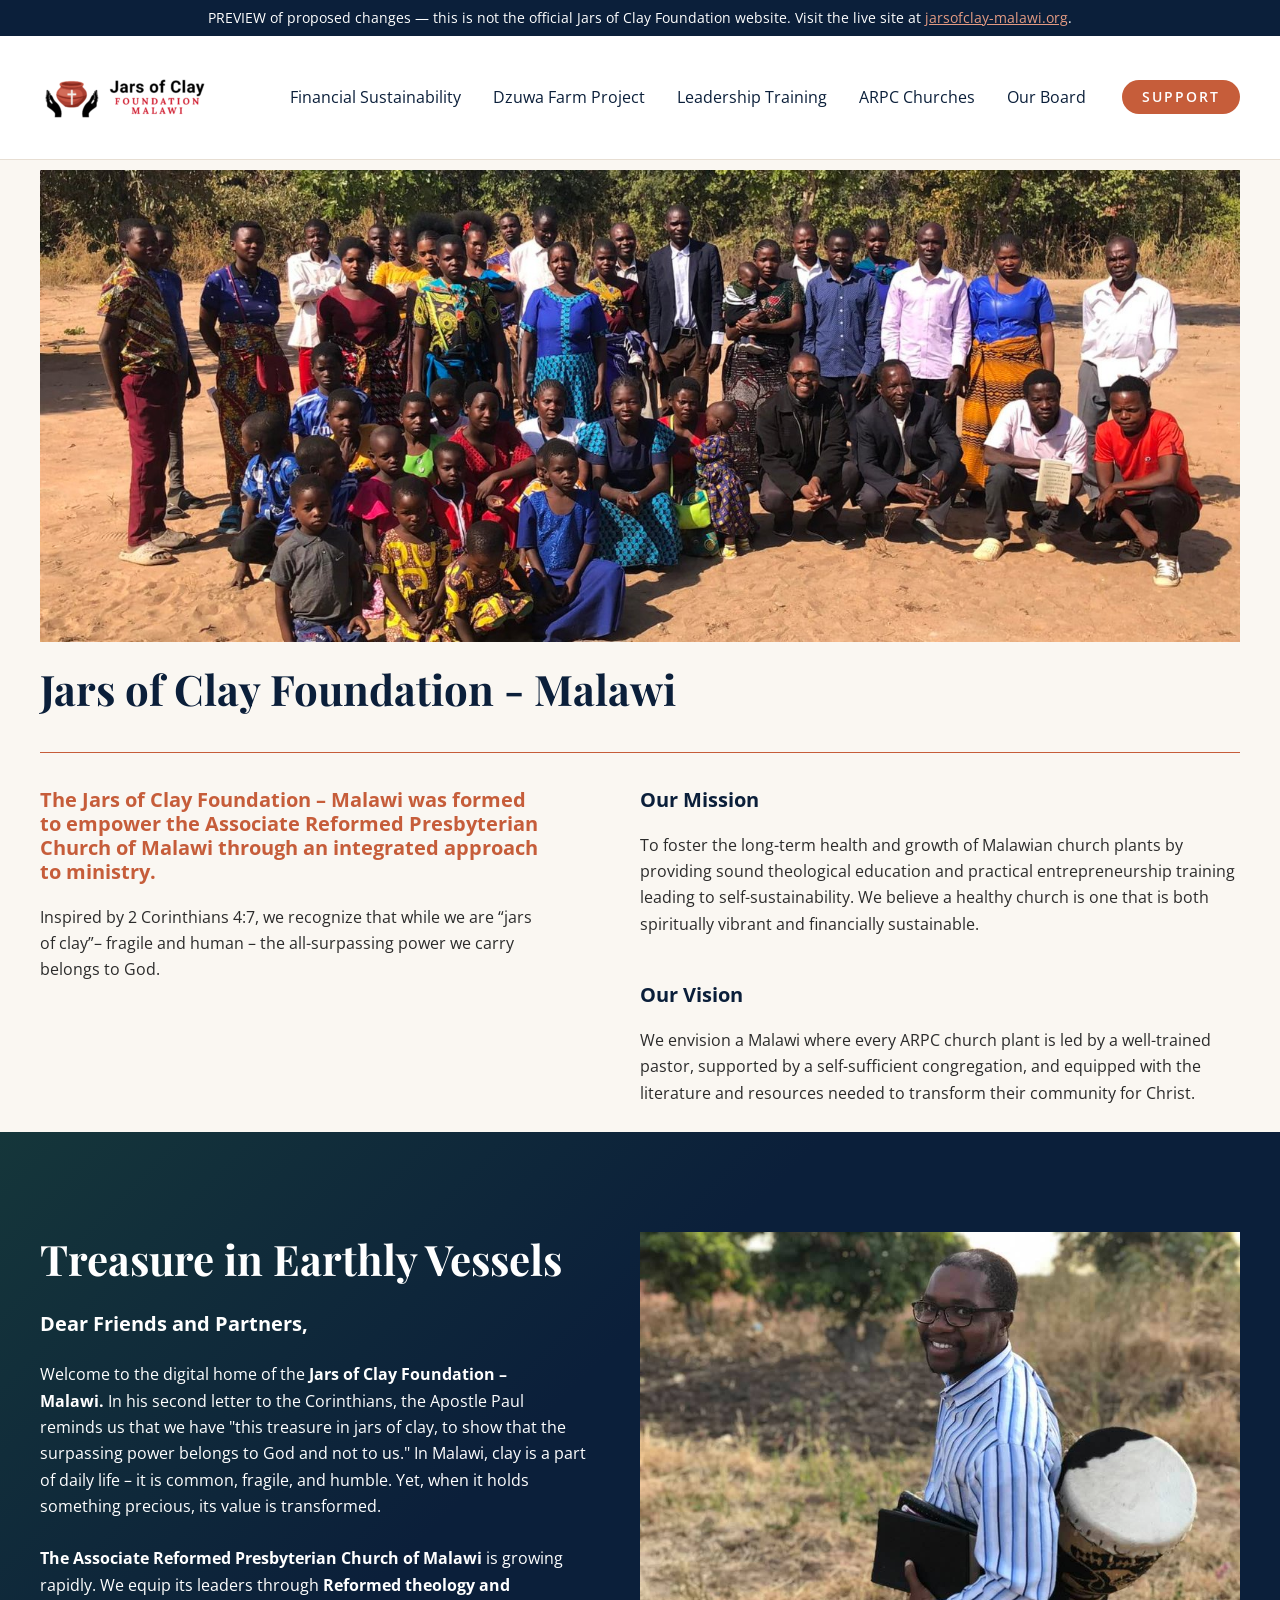
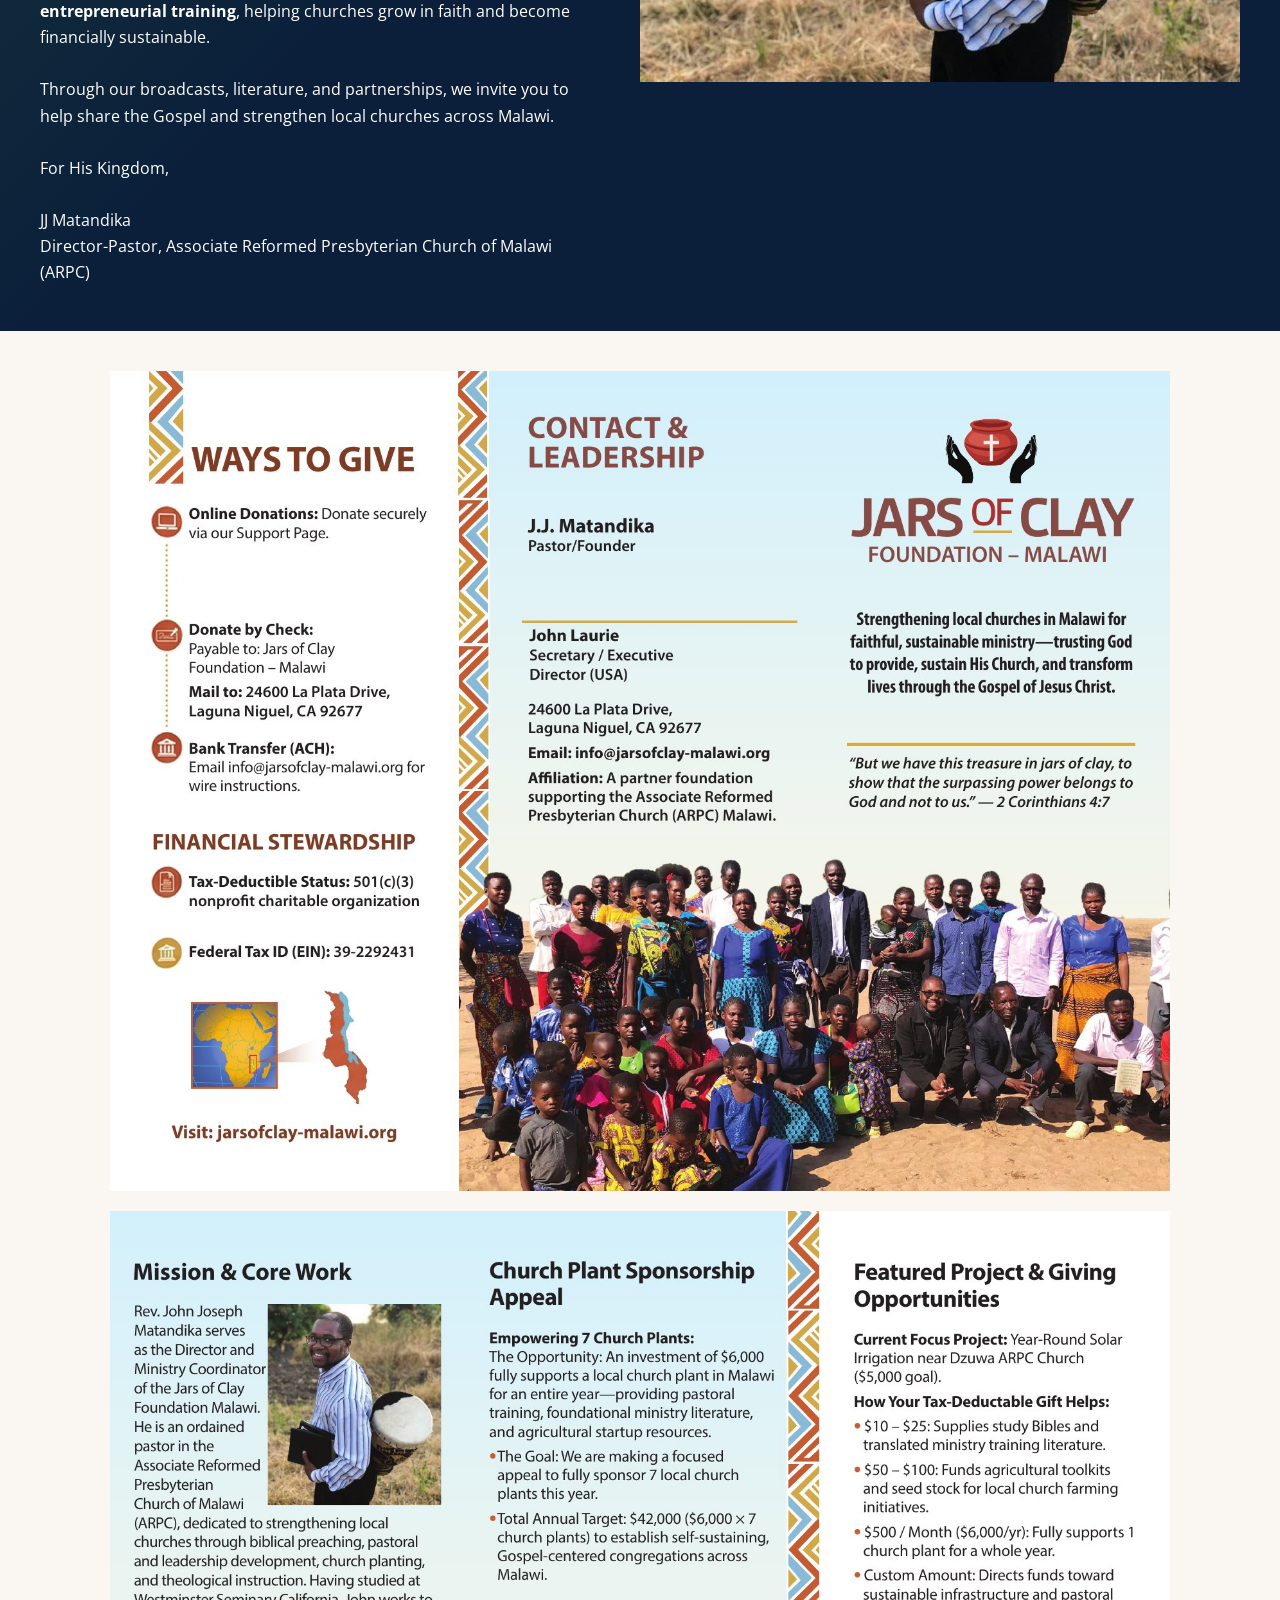
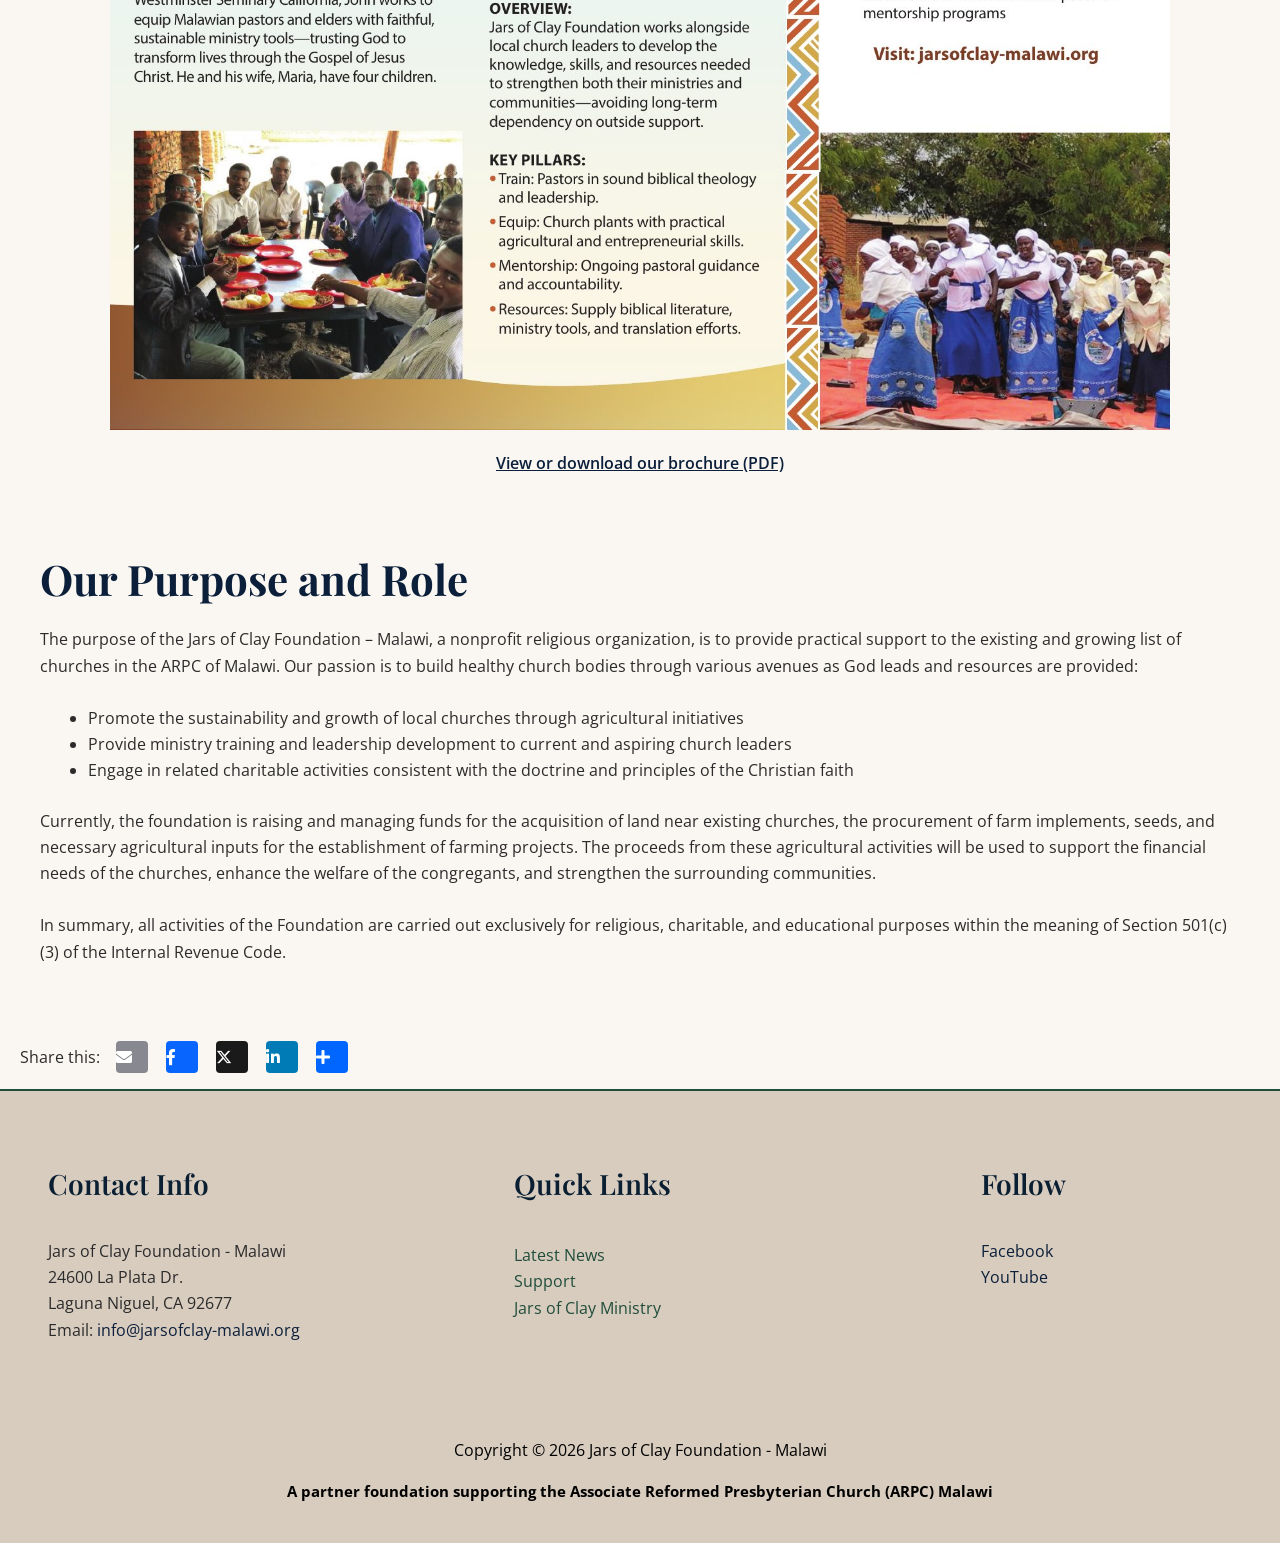
==== commit 7a766ab8: "Update preview homepage, harvest galleries, and church location video" ====
--- a/index.html
+++ b/index.html
@@ -667,11 +667,9 @@
 @media (min-width:922px) and (max-width:979px){.ast-builder-menu-1 .main-header-menu .menu-link{padding:0 .3em;font-size:13px}.ast-custom-button{padding:10px 14px;letter-spacing:1px}}
 .local-a2a-icon{display:inline-flex;align-items:center;justify-content:center;width:32px;height:32px;border-radius:4px;color:#fff;font-size:16px}
 .a2a_kit a{text-decoration:none}
-.joc-brochure{display:flex;flex-direction:column;gap:16px}
-.joc-brochure img{display:block;width:100%;height:auto;box-shadow:0 4px 18px rgba(0,0,0,.35)}
-.joc-brochure-link{margin:4px 0 0;text-align:center}
-.joc-brochure-link a{color:#fff;text-decoration:underline;font-weight:600}
-.joc-brochure-link a:hover{color:#e39a82}
+.joc-brochure{display:flex;flex-direction:column;gap:20px;max-width:1100px;margin:0 auto;padding:40px 20px}
+.joc-brochure img{display:block;width:100%;height:auto}
+.joc-brochure-link{margin:0;text-align:center;font-weight:600}
 </style>
 <script src="assets/js/site.js" defer></script>
 </head>
@@ -867,7 +865,9 @@
 				<div class="hfe-infocard-text elementor-inline-editing" data-elementor-setting-key="infocard_description" data-elementor-inline-editing-toolbar="advanced">
 					<p>
 Welcome to the digital home of the <strong>Jars of Clay Foundation – Malawi.&nbsp;</strong><span style="font-style: inherit;font-weight: inherit">In his second letter to the Corinthians, the Apostle Paul reminds us that we have "this treasure in jars of clay, to show that the surpassing power belongs to God and not to us." In Malawi, clay is a part of daily life – it is common, fragile, and humble. Yet, when it holds something precious,&nbsp;</span><span style="font-style: inherit;font-weight: inherit">its value is transformed.</span></p>
-<p><strong>The Associate Reformed Presbyterian Church of Malawi</strong> is growing rapidly. With that growth&nbsp;comes the urgent need for leaders who are not only biblically sound but also equipped to lead their congregations toward a future that is financially sustainable.<br><br>Our foundation was born out of a desire to see the Malawian church thrive without permanent dependence on outside aid. By integrating <strong>Reformed theology</strong> with&nbsp;<strong>entrepreneurial training</strong>,&nbsp;we are helping pastors plant churches that can stand on their own feet, supported by the fruits of their own labor and the faithfulness of their local communities.<br><br>Whether you are listening to our <strong>“Chuma Mzikho Zadothi”</strong> broadcast, reading our literature, or&nbsp;considering a partnership from across the ocean, we invite you to join us. Together, we are working to ensure that the light of the Gospel shines brightly in every corner of Malawi.<br><span style="font-style: inherit;font-weight: inherit"><br>For His Kingdom,</span></p>
+<p><strong>The Associate Reformed Presbyterian Church of Malawi</strong> is growing rapidly. We equip its leaders through <strong>Reformed theology and entrepreneurial training</strong>, helping churches grow in faith and become financially sustainable.</p>
+<p>Through our broadcasts, literature, and partnerships, we invite you to help share the Gospel and strengthen local churches across Malawi.</p>
+<p>For His Kingdom,</p>
 <p>JJ Matandika <br>Director-Pastor, Associate Reformed Presbyterian Church of Malawi (ARPC)</p>				</div>
 							</div>
 		</div>
@@ -878,15 +878,16 @@
 		<div class="elementor-element elementor-element-186cec0 e-con-full e-flex e-con e-child" data-id="186cec0" data-element_type="container" data-e-type="container">
 				<div class="elementor-element elementor-element-0628a71 elementor-widget elementor-widget-image" data-id="0628a71" data-element_type="widget" data-e-type="widget" data-widget_type="image.default">
 				<div class="elementor-widget-container">
-															<div class="joc-brochure">
-	<a href="assets/docs/jars-of-clay-brochure.pdf" target="_blank" rel="noopener" title="Open the brochure (PDF)"><img decoding="async" width="1650" height="1275" src="assets/img/brochure-outside.jpg" alt="Jars of Clay Foundation brochure, outside: Ways to Give, Contact &amp; Leadership, and cover"></a>
-	<a href="assets/docs/jars-of-clay-brochure.pdf" target="_blank" rel="noopener" title="Open the brochure (PDF)"><img decoding="async" width="1650" height="1275" src="assets/img/brochure-inside.jpg" alt="Jars of Clay Foundation brochure, inside: Mission &amp; Core Work, Church Plant Sponsorship Appeal, Featured Project"></a>
-	<p class="joc-brochure-link"><a href="assets/docs/jars-of-clay-brochure.pdf" target="_blank" rel="noopener">View or download our brochure (PDF)</a></p>
-</div>															</div>
+															<img decoding="async" width="960" height="720" src="assets/img/96250268_10220686250644845_7249160718333771776_n.jpg" class="attachment-full size-full wp-image-634" alt="Jars of Clay Foundation - Malawi JJ Matandika Director">															</div>
 				</div>
 				</div>
 					</div>
 				</div>
+        <section class="joc-brochure" aria-label="Foundation brochure">
+            <a href="assets/docs/jars-of-clay-brochure.pdf" target="_blank" rel="noopener" title="Open the brochure (PDF)"><img loading="lazy" decoding="async" width="1650" height="1275" src="assets/img/brochure-outside.jpg" alt="Jars of Clay Foundation brochure, outside: Ways to Give, Contact &amp; Leadership, and cover"></a>
+            <a href="assets/docs/jars-of-clay-brochure.pdf" target="_blank" rel="noopener" title="Open the brochure (PDF)"><img loading="lazy" decoding="async" width="1650" height="1275" src="assets/img/brochure-inside.jpg" alt="Jars of Clay Foundation brochure, inside: Mission &amp; Core Work, Church Plant Sponsorship Appeal, Featured Project"></a>
+            <p class="joc-brochure-link"><a href="assets/docs/jars-of-clay-brochure.pdf" target="_blank" rel="noopener">View or download our brochure (PDF)</a></p>
+        </section>
 		<div class="elementor-element elementor-element-f7d7529 e-flex e-con-boxed e-con e-parent" data-id="f7d7529" data-element_type="container" data-e-type="container">
 					<div class="e-con-inner">
 				<div class="elementor-element elementor-element-f6e42ee elementor-widget elementor-widget-heading" data-id="f6e42ee" data-element_type="widget" data-e-type="widget" data-widget_type="heading.default">
@@ -990,4 +991,4 @@
 
 	
 
-</body></html>+</body></html>
